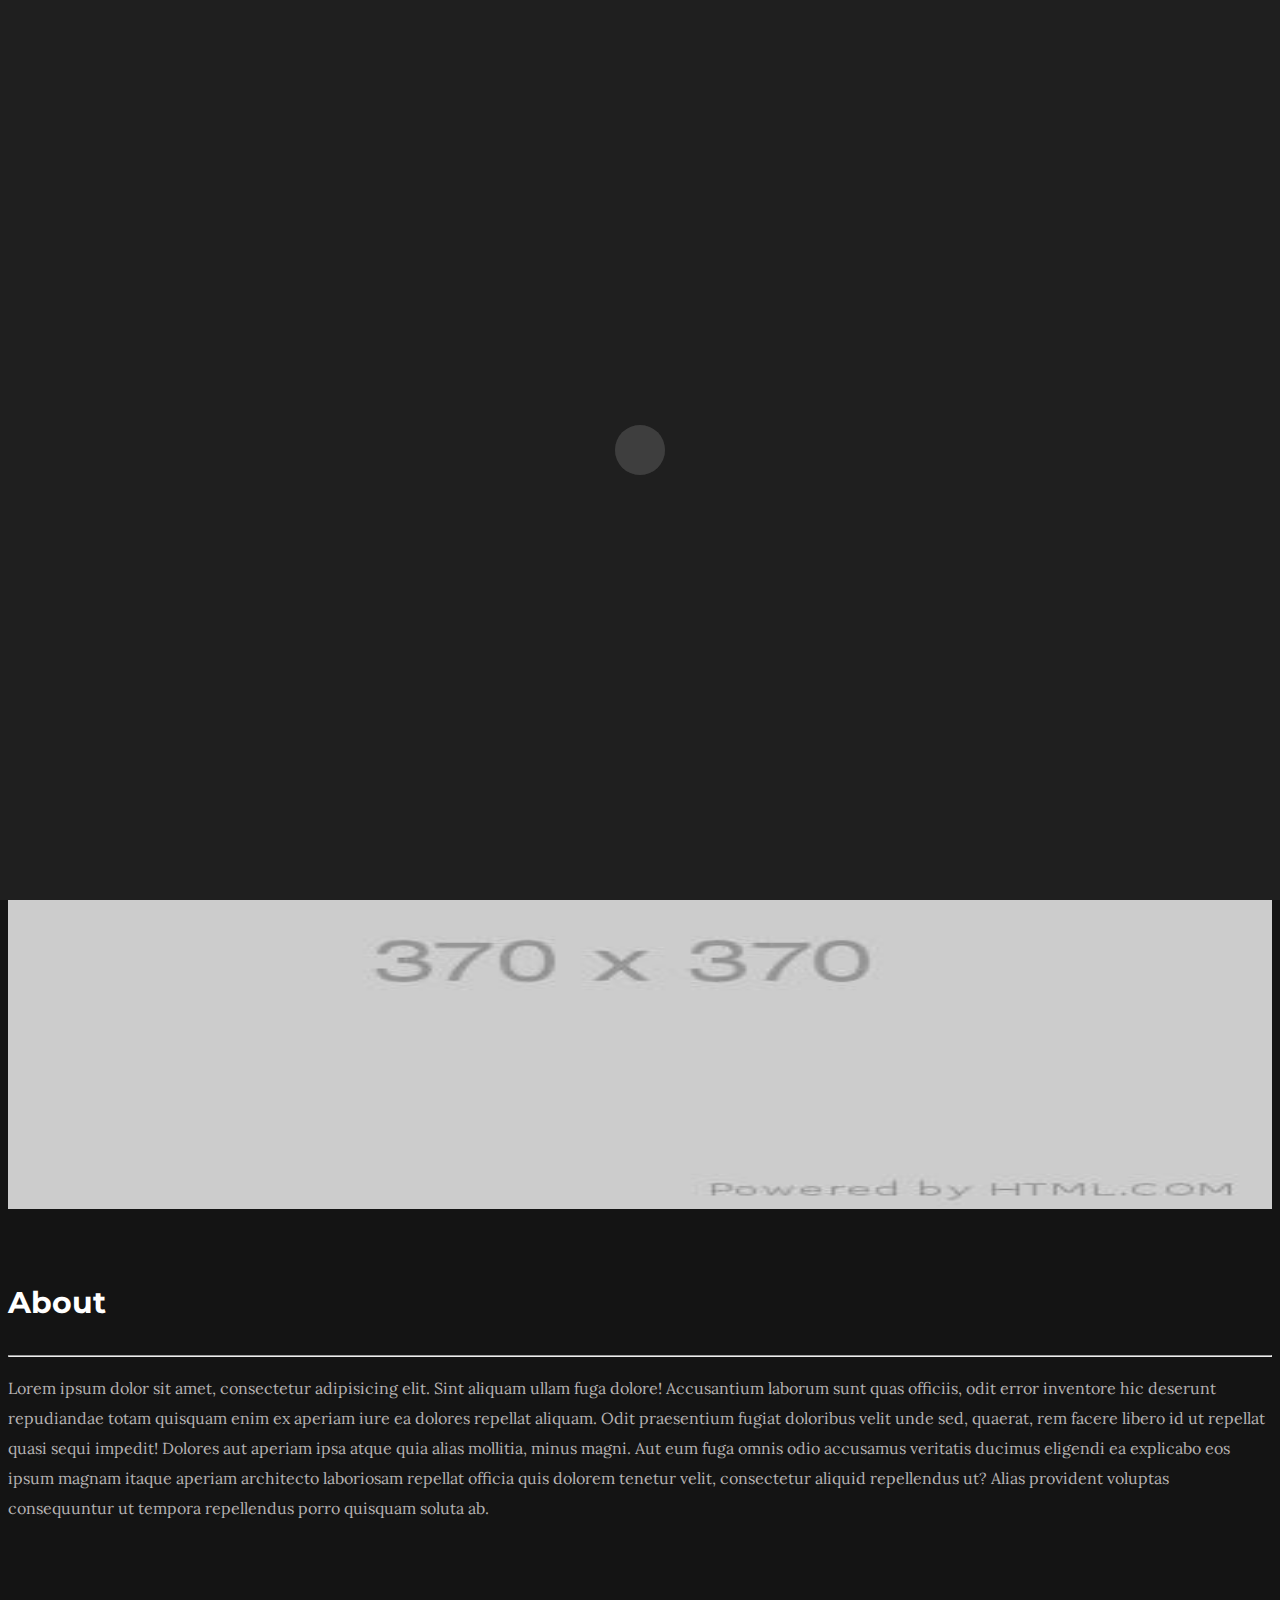
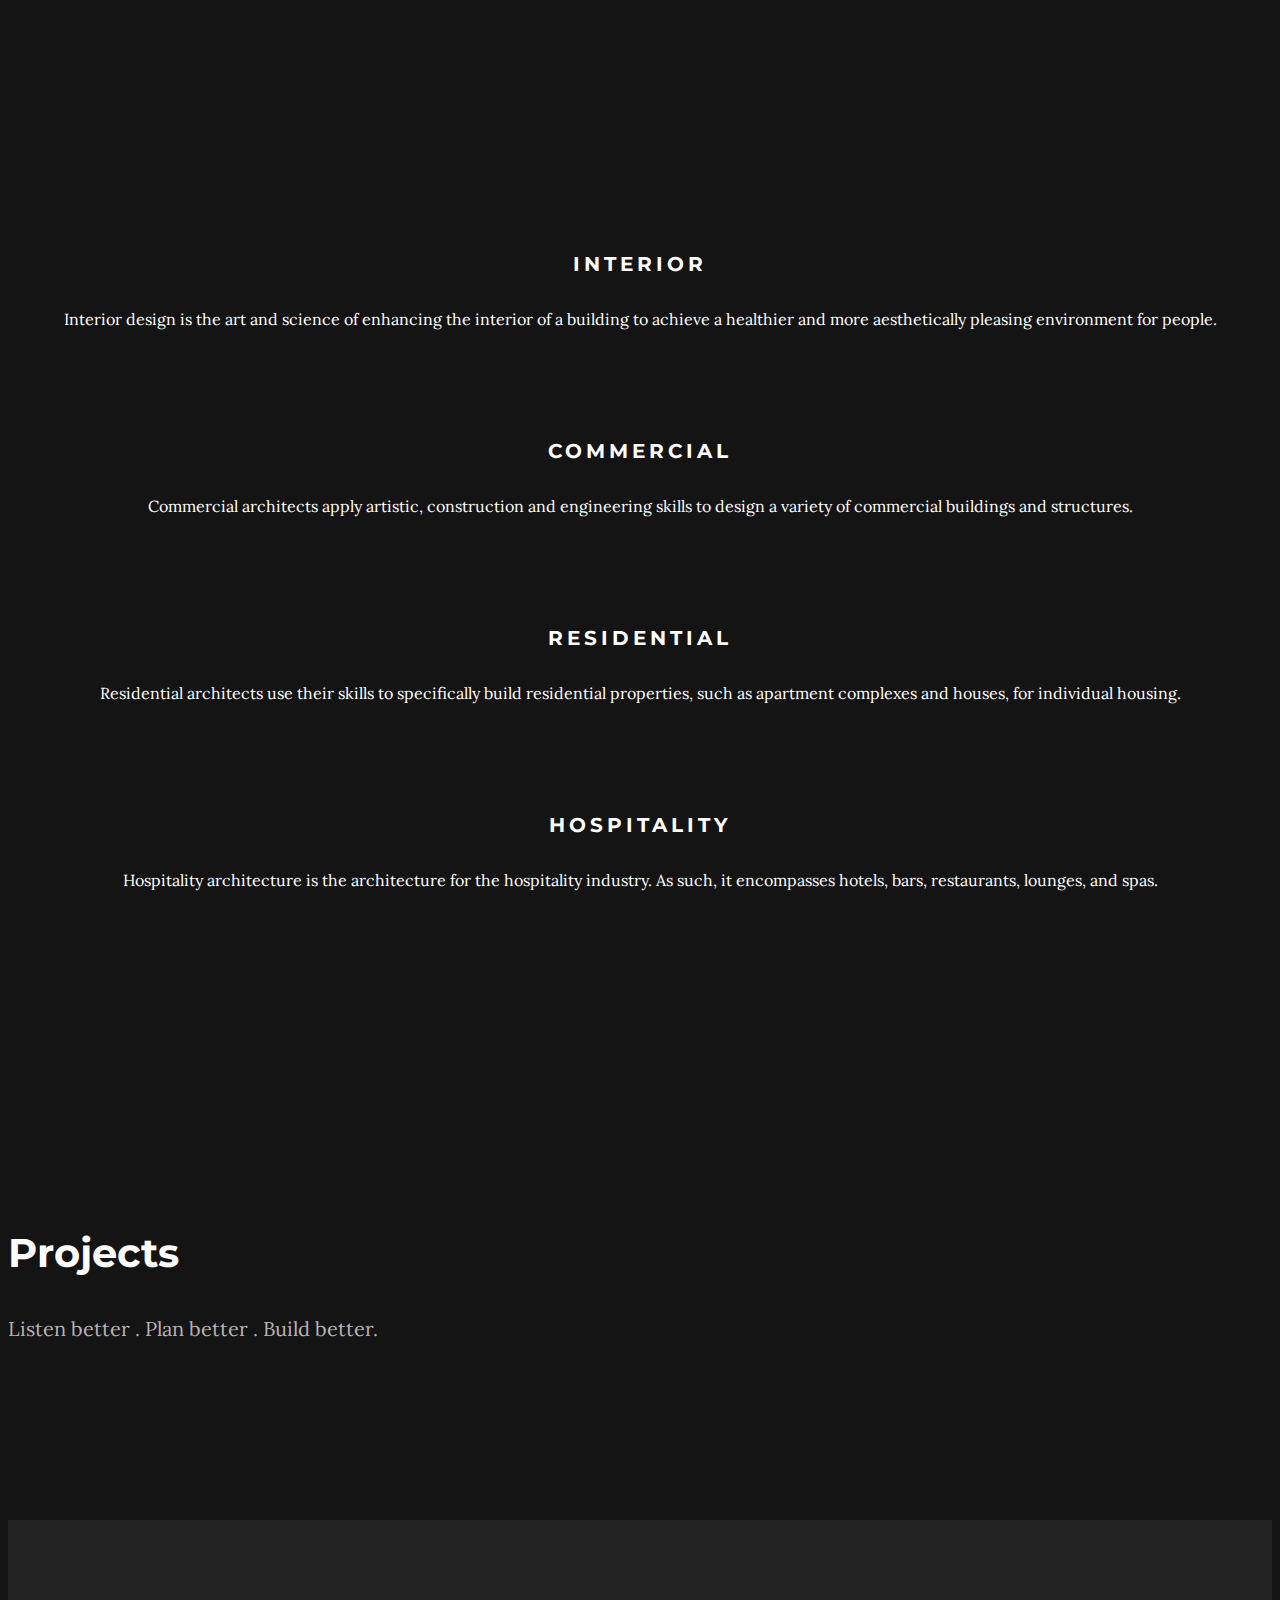
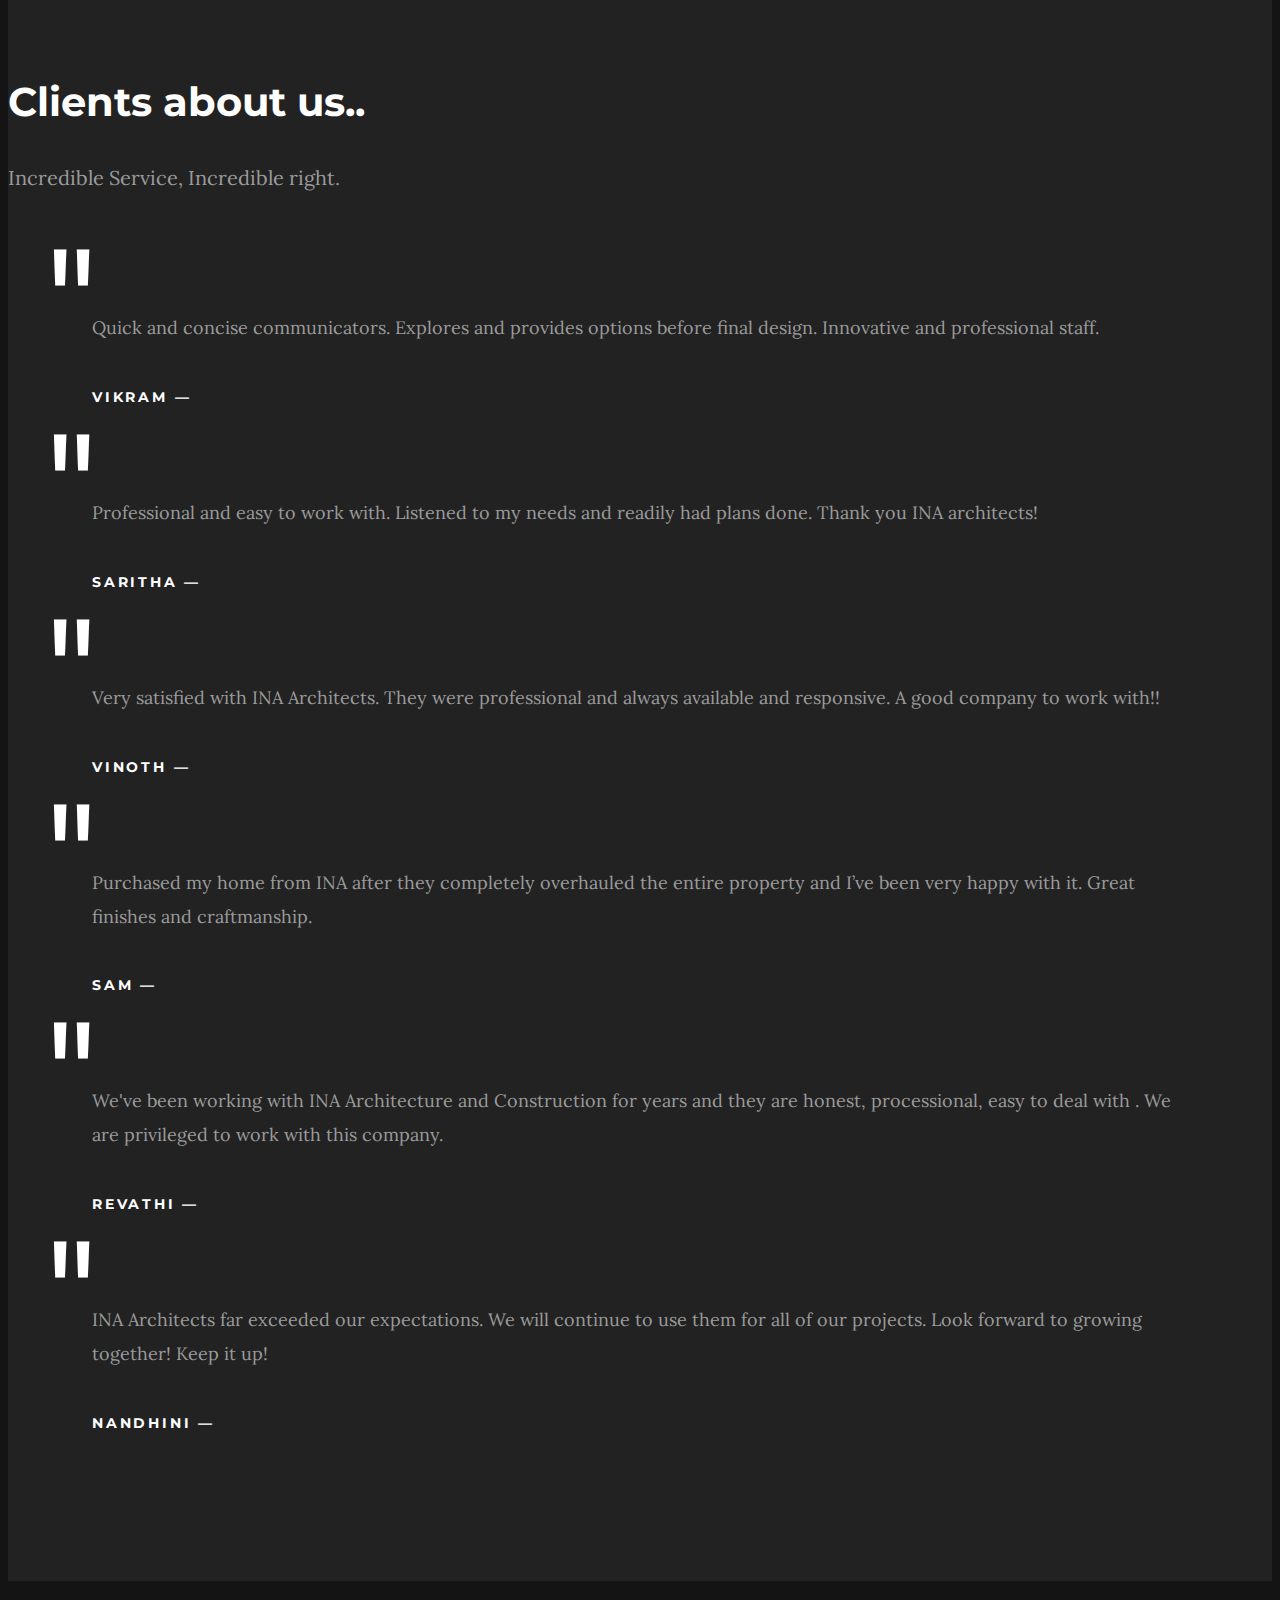
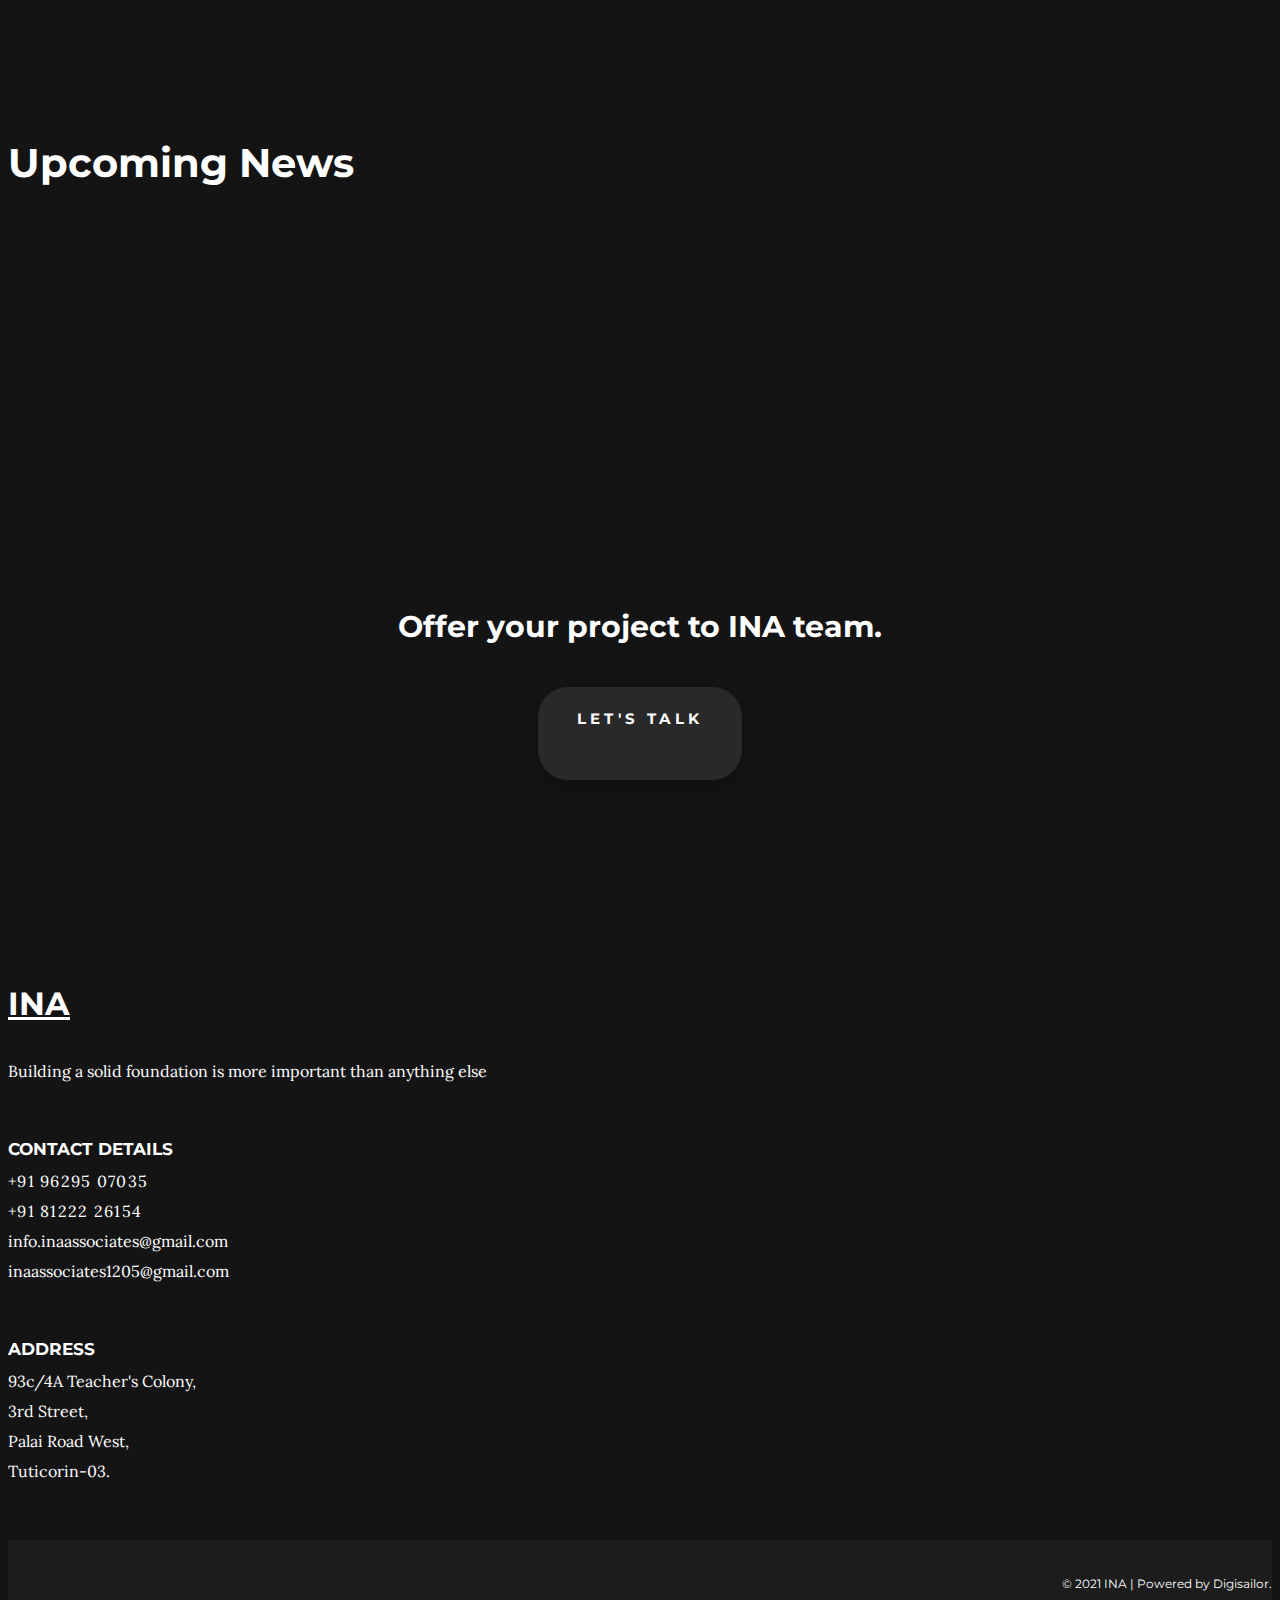
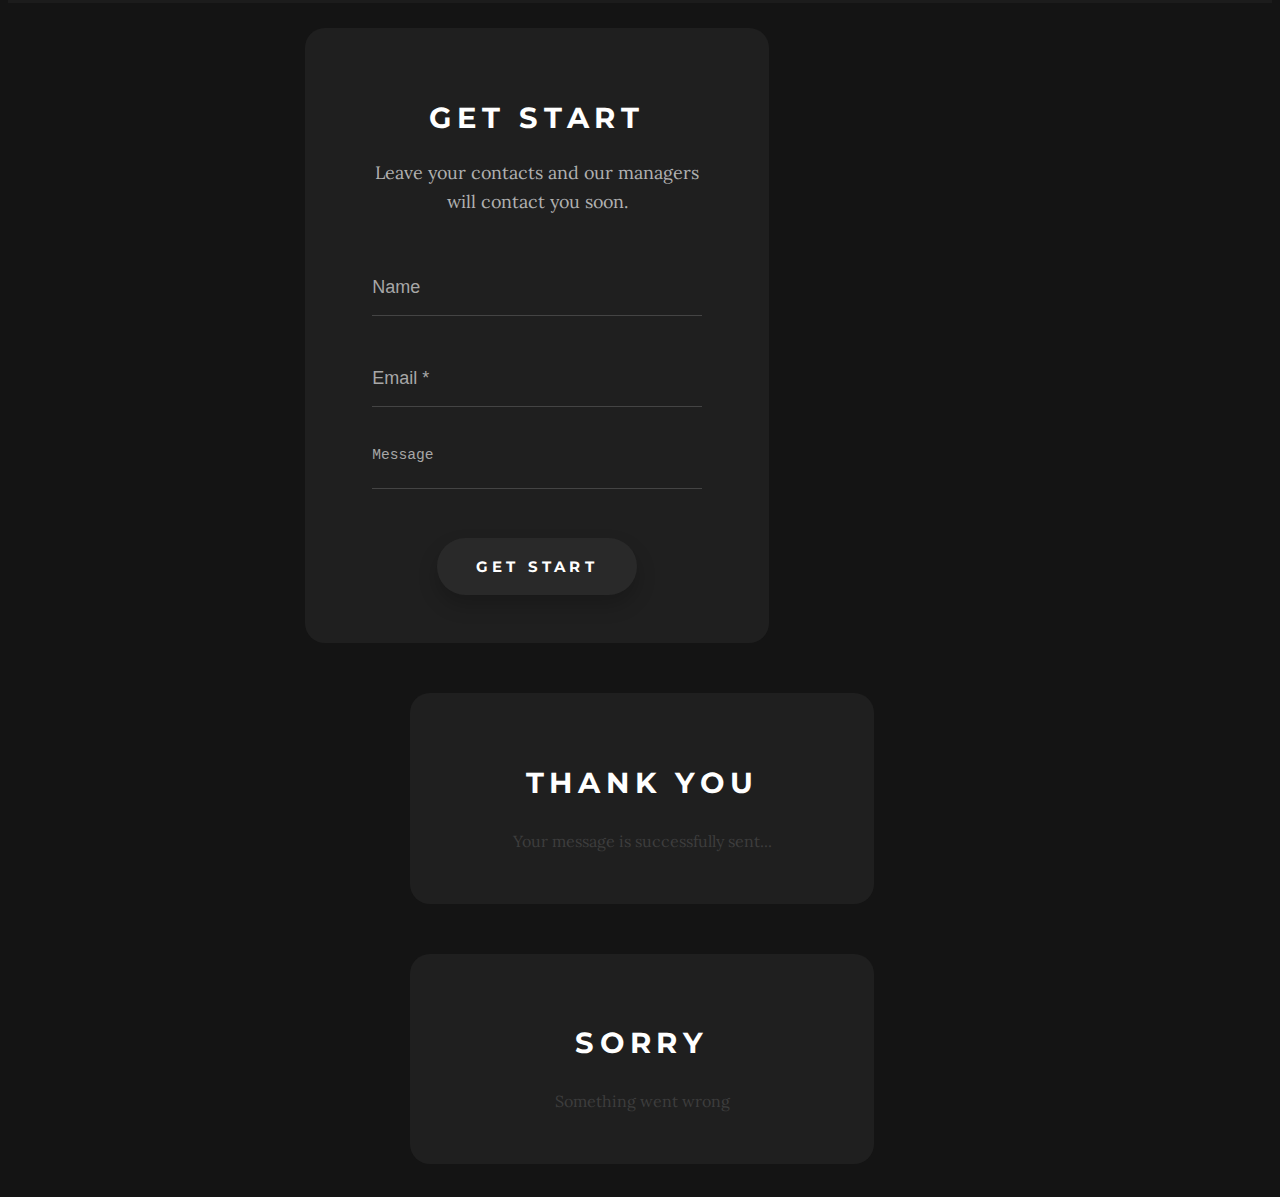
==== public/index.html @ a6081110 "hii" ====
<!DOCTYPE HTML>
<html lang="en">

<head>
  <meta charset="utf-8">
  <meta name="viewport" content="width=device-width, initial-scale=1">
  <title>INA ASSOCIATES</title>

  <!-- Favicons -->
  <link rel="shortcut icon" href="assets/img/icon/favicon.jpg">
  <link rel="apple-touch-icon" href="assets/img/icon/apple-touch-icon.png">
  <link rel="apple-touch-icon" sizes="72x72" href="assets/img/icon/apple-touch-icon-72x72.png">
  <link rel="apple-touch-icon" sizes="114x114" href="assets/img/icon/apple-touch-icon-114x114.png">

  <!-- Styles -->
  <link href="https://fonts.googleapis.com/css?family=Lora:400,400i,700,700i&amp;subset=cyrillic" rel="stylesheet">
  <link href="https://fonts.googleapis.com/css?family=Montserrat:400,700" rel="stylesheet">
  <link href="assets/css/style.css" rel="stylesheet" media="screen">
</head>

<body>


  <!-- Loader -->


  <div class="loader">
    <div class="spinner">
      <div class="double-bounce1"></div>
      <div class="double-bounce2"></div>
    </div>
  </div>

  <!-- Header -->

  <header class="navbar navbar-responsive">
    <div class="container">
      <a href="#" class="brand js-target-scroll">
        INA
      </a>

      <!-- Navigation Desctop -->

      <nav class="nav nav-desctop hidden-xs hidden-sm">
        <ul class="nav-desctop-list">
          <li><a href="#home">Home</a></li>
          <li><a href="#About">About</a></li>
          <li><a href="#services">Services</a></li>
          <li><a href="#projects">Projects</a></li>
          <!-- <li><a href="#team">Team</a></li> -->
          <li><a href="#clients">Clients</a></li>
          <li><a href="#news">News</a></li>
        </ul>
      </nav>

      <!-- Navigation Mobile -->

      <button type="button" class="navbar-toggle collapsed  hidden-md hidden-lg" data-toggle="collapse"
        data-target="#nav-collapse">
        <span class="sr-only">Toggle navigation</span>
        <span class="icon-bar"></span>
        <span class="icon-bar"></span>
        <span class="icon-bar"></span>
      </button>

      <nav class="nav nav-mobile">
        <div class="collapse" id="nav-collapse">
          <ul class="nav-mobile-list">
            <li><a href="#home">Home</a></li>
            <li><a href="#About">About</a></li>
            <li><a href="#services">Services</a></li>
            <li><a href="#projects">Projects</a></li>
            <!-- <li><a href="#team">Team</a></li> -->
            <li><a href="#clients">Clients</a></li>
            <li><a href="#news">News</a></li>
          </ul>
        </div>
      </nav>
    </div>
  </header>

  <!-- Home -->
  <main class="main" id="home">

    <div class="arrow-left hidden-xs"></div>
    <div class="arrow-right hidden-xs"></div>

    <!-- Start revolution slider -->

    <div class="rev_slider_wrapper">
      <div id="rev_slider" class="rev_slider fullscreenbanner">
        <ul>

          <!-- Slide 1 -->

          <li data-transition="incube-horizontal" data-masterspeed="1000" data-fsmasterspeed="1000">

            <!-- Main image-->

            <img src="assets/img/slider/index1.jpg" alt="" data-bgposition="center center" data-bgrepeat="no-repeat"
              class="rev-slidebg" data-bgparallax="7">

            <!-- Layer 1 -->

            <div class="tp-caption tp-shape tp-shape-mask tp-shapewrapper" data-x="center" data-hoffset="" data-y="left"
              data-voffset="" data-basealign="slide" data-width="['14000']" data-height="['14000']"
              data-transform_idle="o:1;" data-transform_in="opacity:0;s:1000;s:1000s:1000;e:Power3.easeInOut;"
              data-transform_out="opacity:0;s:1000;s:1000s:1000;e:Power3.easeInOut;" data-start="0"
              data-responsive_offset="on" style="background-color:rgba(10,10,10,0.5);"></div>

            <!-- Layer 2 -->

            <div class="slider-title tp-caption tp-resizeme" data-x="['center']" data-hoffset="['0']"
              data-y="['middle','middle','middle','middle']" data-textAlign="['center']" data-voffset="['-100']"
              data-fontsize="['100','70','60','50']" data-lineheight="['150','95','85']" data-height="none"
              data-whitespace="nowrap" data-transform_idle="o:1;"
              data-transform_in="x:[105%];z:0;rX:45deg;rY:0deg;rZ:90deg;sX:1;sY:1;skX:0;skY:0;s:2000;e:Power2.easeInOut;"
              data-transform_out="y:[100%];s:1000;e:Power2.easeInOut;s:1000;e:Power2.easeInOut;"
              data-mask_in="x:50px;y:0px;s:inherit;e:inherit;" data-mask_out="x:inherit;y:inherit;s:inherit;e:inherit;"
              data-start="500" data-splitin="chars" data-splitout="none" data-responsive_offset="on"
              data-elementdelay="0.05" style="font-family: 'Playfair Display', serif; font-weight: 900;">INA <br>
              Associates

            </div>

            <!-- Layer 2 

              <div class="tp-caption tp-resizeme" 
                data-x="['center']"
                data-hoffset="['-300', '-250']"   
                data-y="['middle','middle','middle','middle']" 
                data-voffset="['210']"
                data-fontsize="['14']"
                data-height="none"
                data-whitespace="nowrap"
                data-transform_idle="o:1;"
                data-transform_in="x:[-100%];z:0;rX:0deg;rY:0;rZ:0;sX:1;sY:1;skX:0;skY:0;s:1000;e:Power3.easeInOut;" 
                data-transform_out="y:[100%];s:1000;e:Power2.easeInOut;s:1000;e:Power2.easeInOut;" 
                data-mask_in="x:50px;y:0px;s:inherit;e:inherit;" 
                data-mask_out="x:inherit;y:inherit;s:inherit;e:inherit;" 
                data-start="2000" 
                data-splitin="none" 
                data-splitout="none" 
                data-responsive_offset="on" 
                data-elementdelay="0.05"><div class="object-meta"><i class="text-white ion-ios-location-outline"></i> tuticorin,Tamilnadu</div>
              </div>-->

            <!-- Layer 3 -->

            <div class="tp-caption tp-resizeme" data-x="['center']" data-hoffset="['0']"
              data-y="['middle','middle','middle','middle']" data-voffset="['210']" data-fontsize="['14']"
              data-height="none" data-whitespace="nowrap" data-transform_idle="o:1;"
              data-transform_in="x:[-100%];z:0;rX:0deg;rY:0;rZ:0;sX:1;sY:1;skX:0;skY:0;s:1000;e:Power3.easeInOut;"
              data-transform_out="y:[100%];s:1000;e:Power2.easeInOut;s:1000;e:Power2.easeInOut;"
              data-mask_in="x:50px;y:0px;s:inherit;e:inherit;" data-mask_out="x:inherit;y:inherit;s:inherit;e:inherit;"
              data-start="2500" data-splitin="none" data-splitout="none" data-responsive_offset="on"
              data-elementdelay="0.05">
              <div class="object-meta"><i class="text-white ion-ios-location-outline"></i>TUTICORIN,TAMILNADU</div>
            </div>
          </li>
          <!--Slide2-->
          <li data-transition="incube-horizontal" data-masterspeed="1000" data-fsmasterspeed="1000">

            <!-- Main image-->

            <img src="assets/img/slider/index2.jpg" alt="" data-bgposition="center center" data-bgrepeat="no-repeat"
              class="rev-slidebg" data-bgparallax="7">

            <!-- Layer 1 -->

            <div class="tp-caption tp-shape tp-shape-mask tp-shapewrapper" data-x="center" data-hoffset="" data-y="left"
              data-voffset="" data-basealign="slide" data-width="['14000']" data-height="['14000']"
              data-transform_idle="o:1;" data-transform_in="opacity:0;s:1000;s:1000s:1000;e:Power3.easeInOut;"
              data-transform_out="opacity:0;s:1000;s:1000s:1000;e:Power3.easeInOut;" data-start="0"
              data-responsive_offset="on" style="background-color:rgba(10,10,10,0.5);"></div>

            <!-- Layer 2 -->

            <div class="slider-title tp-caption tp-resizeme" data-x="['center']" data-hoffset="['0']"
              data-y="['middle','middle','middle','middle']" data-textAlign="['center']" data-voffset="['-100']"
              data-fontsize="['100','70','60','50']" data-lineheight="['150','95','85']" data-height="none"
              data-whitespace="nowrap" data-transform_idle="o:1;"
              data-transform_in="x:[105%];z:0;rX:45deg;rY:0deg;rZ:90deg;sX:1;sY:1;skX:0;skY:0;s:2000;e:Power2.easeInOut;"
              data-transform_out="y:[100%];s:1000;e:Power2.easeInOut;s:1000;e:Power2.easeInOut;"
              data-mask_in="x:50px;y:0px;s:inherit;e:inherit;" data-mask_out="x:inherit;y:inherit;s:inherit;e:inherit;"
              data-start="500" data-splitin="chars" data-splitout="none" data-responsive_offset="on"
              data-elementdelay="0.05" style="font-family: 'Playfair Display', serif; font-weight: 900;">INA <br>
              Associates

            </div>

            <!-- Layer 3 -->

            <div class="tp-caption tp-resizeme" data-x="['center']" data-hoffset="['0']"
              data-y="['middle','middle','middle','middle']" data-voffset="['210']" data-fontsize="['14']"
              data-height="none" data-whitespace="nowrap" data-transform_idle="o:1;"
              data-transform_in="x:[-100%];z:0;rX:0deg;rY:0;rZ:0;sX:1;sY:1;skX:0;skY:0;s:1000;e:Power3.easeInOut;"
              data-transform_out="y:[100%];s:1000;e:Power2.easeInOut;s:1000;e:Power2.easeInOut;"
              data-mask_in="x:50px;y:0px;s:inherit;e:inherit;" data-mask_out="x:inherit;y:inherit;s:inherit;e:inherit;"
              data-start="2500" data-splitin="none" data-splitout="none" data-responsive_offset="on"
              data-elementdelay="0.05">
              <div class="object-meta"><i class="text-white ion-ios-location-outline"></i>Tuticorin,tamilnadu</div>
            </div>



          </li>

          <!--Slide3-->
          <li data-transition="incube-horizontal" data-masterspeed="1000" data-fsmasterspeed="1000">

            <!-- Main image-->

            <img src="assets/img/slider/index3.jpg" alt="" data-bgposition="center center" data-bgrepeat="no-repeat"
              class="rev-slidebg" data-bgparallax="7">

            <!-- Layer 1 -->

            <div class="tp-caption tp-shape tp-shape-mask tp-shapewrapper" data-x="center" data-hoffset="" data-y="left"
              data-voffset="" data-basealign="slide" data-width="['14000']" data-height="['14000']"
              data-transform_idle="o:1;" data-transform_in="opacity:0;s:1000;s:1000s:1000;e:Power3.easeInOut;"
              data-transform_out="opacity:0;s:1000;s:1000s:1000;e:Power3.easeInOut;" data-start="0"
              data-responsive_offset="on" style="background-color:rgba(10,10,10,0.5);"></div>

            <!-- Layer 2 -->

            <div class="slider-title tp-caption tp-resizeme" data-x="['center']" data-hoffset="['0']"
              data-y="['middle','middle','middle','middle']" data-textAlign="['center']" data-voffset="['-100']"
              data-fontsize="['100','70','60','50']" data-lineheight="['150','95','85']" data-height="none"
              data-whitespace="nowrap" data-transform_idle="o:1;"
              data-transform_in="x:[105%];z:0;rX:45deg;rY:0deg;rZ:90deg;sX:1;sY:1;skX:0;skY:0;s:2000;e:Power2.easeInOut;"
              data-transform_out="y:[100%];s:1000;e:Power2.easeInOut;s:1000;e:Power2.easeInOut;"
              data-mask_in="x:50px;y:0px;s:inherit;e:inherit;" data-mask_out="x:inherit;y:inherit;s:inherit;e:inherit;"
              data-start="500" data-splitin="chars" data-splitout="none" data-responsive_offset="on"
              data-elementdelay="0.05" style="font-family: 'Playfair Display', serif; font-weight: 900;">INA <br>
              Associates

            </div>


            <!-- Layer 3 -->

            <div class="tp-caption tp-resizeme" data-x="['center']" data-hoffset="['0']"
              data-y="['middle','middle','middle','middle']" data-voffset="['210']" data-fontsize="['14']"
              data-height="none" data-whitespace="nowrap" data-transform_idle="o:1;"
              data-transform_in="x:[-100%];z:0;rX:0deg;rY:0;rZ:0;sX:1;sY:1;skX:0;skY:0;s:1000;e:Power3.easeInOut;"
              data-transform_out="y:[100%];s:1000;e:Power2.easeInOut;s:1000;e:Power2.easeInOut;"
              data-mask_in="x:50px;y:0px;s:inherit;e:inherit;" data-mask_out="x:inherit;y:inherit;s:inherit;e:inherit;"
              data-start="2500" data-splitin="none" data-splitout="none" data-responsive_offset="on"
              data-elementdelay="0.05">
              <div class="object-meta"><i class="text-white ion-ios-location-outline"></i>Tuticorin,tamilnadu</div>
            </div>>
          </li>

          <!--Slide4-->
          <li data-transition="incube-horizontal" data-masterspeed="1000" data-fsmasterspeed="1000">

            <!-- Main image-->

            <img src="assets/img/slider/index4.jpg" alt="" data-bgposition="center center" data-bgrepeat="no-repeat"
              class="rev-slidebg" data-bgparallax="7">

            <!-- Layer 1 -->

            <div class="tp-caption tp-shape tp-shape-mask tp-shapewrapper" data-x="center" data-hoffset="" data-y="left"
              data-voffset="" data-basealign="slide" data-width="['14000']" data-height="['14000']"
              data-transform_idle="o:1;" data-transform_in="opacity:0;s:1000;s:1000s:1000;e:Power3.easeInOut;"
              data-transform_out="opacity:0;s:1000;s:1000s:1000;e:Power3.easeInOut;" data-start="0"
              data-responsive_offset="on" style="background-color:rgba(10,10,10,0.5);"></div>

            <!-- Layer 2 -->

            <div class="slider-title tp-caption tp-resizeme" data-x="['center']" data-hoffset="['0']"
              data-y="['middle','middle','middle','middle']" data-textAlign="['center']" data-voffset="['-100']"
              data-fontsize="['100','70','60','50']" data-lineheight="['150','95','85']" data-height="none"
              data-whitespace="nowrap" data-transform_idle="o:1;"
              data-transform_in="x:[105%];z:0;rX:45deg;rY:0deg;rZ:90deg;sX:1;sY:1;skX:0;skY:0;s:2000;e:Power2.easeInOut;"
              data-transform_out="y:[100%];s:1000;e:Power2.easeInOut;s:1000;e:Power2.easeInOut;"
              data-mask_in="x:50px;y:0px;s:inherit;e:inherit;" data-mask_out="x:inherit;y:inherit;s:inherit;e:inherit;"
              data-start="500" data-splitin="chars" data-splitout="none" data-responsive_offset="on"
              data-elementdelay="0.05" style="font-family: 'Playfair Display', serif; font-weight: 900;">INA <br>
              Associates

            </div>


            <!-- Layer 3 -->

            <div class="tp-caption tp-resizeme" data-x="['center']" data-hoffset="['0']"
              data-y="['middle','middle','middle','middle']" data-voffset="['210']" data-fontsize="['14']"
              data-height="none" data-whitespace="nowrap" data-transform_idle="o:1;"
              data-transform_in="x:[-100%];z:0;rX:0deg;rY:0;rZ:0;sX:1;sY:1;skX:0;skY:0;s:1000;e:Power3.easeInOut;"
              data-transform_out="y:[100%];s:1000;e:Power2.easeInOut;s:1000;e:Power2.easeInOut;"
              data-mask_in="x:50px;y:0px;s:inherit;e:inherit;" data-mask_out="x:inherit;y:inherit;s:inherit;e:inherit;"
              data-start="2500" data-splitin="none" data-splitout="none" data-responsive_offset="on"
              data-elementdelay="0.05">
              <div class="object-meta"><i class="text-white ion-ios-location-outline"></i>Tuticorin,tamilnadu</div>
            </div>

          </li>
        </ul>
      </div>
    </div>

    <div class="mouse-helper">
      <span>Scroll Down</span>
      <i class="icon ion-mouse"></i>
    </div>
  </main>

  <div class="content">
    <!--About Us-->

    <section id="About" class="news section-sm">
      <div class="section-content-2">
        <div class="container">
          <div class="row row-news">
            <div class="col-news col-md-6 text-center">
              <div class="col-news-wrapper">
                <img alt="" src="assets/img/About/founder.jpg" height="500" >
                <div class="col-news-content" style="background-color:rgba(8, 6, 6, 0.5) ;">
                  <h3 class="col-news-title" style="margin-top: 50%;">Ar.Syed Khalilullah</h3>
                </div>
              </div>
            </div>
            <div class="col-news col-md-6 ">
              <h3>About</h3>
              <hr>
              <p>
                Lorem ipsum dolor sit amet, consectetur adipisicing elit. Sint aliquam ullam fuga dolore! Accusantium
                laborum sunt quas officiis, odit error inventore hic deserunt repudiandae totam quisquam enim ex
                aperiam iure ea dolores repellat aliquam. Odit praesentium fugiat doloribus velit unde sed, quaerat,
                rem facere libero id ut repellat quasi sequi impedit! Dolores aut aperiam ipsa atque quia alias
                mollitia, minus magni. Aut eum fuga omnis odio accusamus veritatis ducimus eligendi ea explicabo eos
                ipsum magnam itaque aperiam architecto laboriosam repellat officia quis dolorem tenetur velit,
                consectetur aliquid repellendus ut? Alias provident voluptas consequuntur ut tempora repellendus porro
                quisquam soluta ab.
              </p>
            </div>
          </div>
        </div>
      </div>
    </section>



    <!-- Features -->
    <div class="bgimg">
      <section id="services" class="features  section">
        <div class="container">
          <div class="row-base row" style="text-align:center">
            <div class="col-base col-feature col-sm-6 col-md-3 wow fadeInUp">
              <div class="media-left"><i class="icon icon-bathtub"></i></div>
              <div class="media-right">
                <h4 class="text-white">Interior</h4>
                <p style="color: white;">Interior design is the art and science of enhancing the interior  of a building
                  to achieve a healthier
                  and more aesthetically pleasing environment for people.</p>
              </div>
            </div>
            <div class="col-base col-feature col-sm-6 col-md-3 wow fadeInUp" data-wow-delay="0.2s">
              <div class="media-left"><i class="icon icon-pencil-ruler"></i></div>
              <div class="media-right">
                <h4 class="text-white">Commercial</h4>
                <p style="color: white;">Commercial architects apply artistic, construction and engineering skills to
                  design a variety of
                  commercial buildings and structures. </p>
              </div>
            </div>
            <!-- <div class="clearfix visible-sm"></div>  -->
            <div class="col-base col-feature col-sm-6 col-md-3 wow fadeInUp" data-wow-delay="0.4s">
              <div class="media-left"><i class="icon icon-home"></i></div>
              <div class="media-right">
                <h4 class="text-white">Residential</h4>
                <p style="color: white;">Residential architects use their skills to specifically build residential
                  properties, such as
                  apartment
                  complexes and houses, for individual housing.</p>
              </div>
            </div>

            <div class="col-base col-feature col-sm-6 col-md-3 wow fadeInUp" data-wow-delay="0.6s">
              <div class="media-left"><i class="icon icon-city"></i></div>
              <div class="media-right">
                <h4 class="text-white">Hospitality</h4>
                <p style="color: white;">Hospitality architecture is the architecture for the hospitality industry. As such, it encompasses hotels, bars,
                  restaurants, lounges, and
                  spas. </p>
              </div>
            </div>
          </div>
        </div>
      </section>
    </div>

    <!-- Projects -->

    <section id="projects" class="team section pb-0 ">
      <div class="container">
        <div class="row">
          <header class="text-center col-md-8 col-md-offset-2">
            <h2 class="section-title">Projects</h2>
            <p class="section-lead">Listen better . Plan better . Build better.</p>
          </header>
        </div>
      </div>
      <div class="section-content">
        <div class="clearfix">
          <div class="col-team col-sm-6 col-lg-3">
            <a href="Interiordesign.html" style="color: black; text-decoration: none;">
              <figure class="team-profile">
                <img alt="" src="assets/img/projects/interior.jpeg" >

                <figcaption class="team-caption white">
                  <div class="team-meta">
                    <strong class="team-name">Interior Design</strong>
                    <span class="team-spec" style="margin-bottom: 10px; ">An Interior designer is responsible for the layout of the internal space in a building or structure.</span>
                    <p style="color:black;"><b>View Project</b></p>
                  </div>
                </figcaption>
              </figure>
            </a>
          </div>
          <div class="col-team col-sm-6 col-lg-3">
            <a href="commercial.html" style="color: black;text-decoration: none;">
              <figure class="team-profile">
                <img alt="" src="assets/img/projects/commercial.jpeg" >
                <figcaption class="team-caption white">
                  <div class="team-meta">
                    <strong class="team-name">Commercial</strong>
                    <span class="team-spec" style="margin-bottom: 10px;">Commercial architecture is the design of buildings and structures for use by business.</span>
                    <p style="color:black;"><b>View Project</b></p>
                  </div>
                </figcaption>
              </figure>
            </a>
          </div>
          <div class="col-team col-sm-6 col-lg-3">
            <a href="Residence.html" style="color: black;text-decoration: none;">
              <figure class="team-profile">
                <img alt="" src="assets/img/projects/residential.jpeg" >
                <figcaption class="team-caption white">
                  <div class="team-meta">
                    <strong class="team-name">Residential</strong>
                    <span class="team-spec" style="margin-bottom: 10px;">Residential architecture, is the design and building of residential properties.</span>
                    <p style="color:black;"><b>View Project</b></p>
                  </div>
                </figcaption>
              </figure>
            </a>
          </div>
          <div class="col-team col-sm-6 col-lg-3">
            <a href="Hospitality.html" style="color: black; text-decoration: none; ">
              <figure class="team-profile">
                <img alt="" src="assets/img/projects/hospitality.jpeg" >
                <figcaption class="team-caption white">
                  <div class="team-meta">
                    <strong class="team-name">Hospitality</strong>
                    <span class="team-spec" style="margin-bottom: 10px;">Hospitality is the design of service-oriented projects like hotels and other comparable structures.</span>
                    <p style="color:black;"><b>View Project</b></p>
                  </div>
                </figcaption>
              </figure>
            </a>
          </div>
        </div>
      </div>
    </section>


    <!-- Clients -->


    <section id="clients" class="clients section bg-dark">
      <div class="container">
        <div class="row">
          <header class="text-center col-md-8 col-md-offset-2">
            <h2 class="section-title">Clients about us..</h2>
            <p class="section-lead">Incredible Service, Incredible right.</p>
          </header>
        </div>
      </div>
      <div class="section-content ">
        <div class="container-fluid">
          <div class="col-md-6 col-md-offset-3">
            <div class="clients-wrapper">
              <div class="client-carousel js-client-carousel">
                <div class="client">
                  <span class="quote">"</span>
                  <p class="client-text">
                    Quick and concise communicators. Explores and provides options before final design. Innovative and professional staff.</p>
                  <span class="h5 client-name">Vikram —</span>
                  <!-- <i>Adobe sales manager</i> -->
                </div>
                <div class="client">
                  <span class="quote">"</span>
                  <p class="client-text">
                    Professional and easy to work with. Listened to my needs and readily had plans done. Thank you INA architects! </p>
                  <span class="h5 client-name">Saritha — </span>
                  <!-- <i>Adobe sales manager</i> -->
                </div>
                <div class="client">
                  <span class="quote">"</span>
                  <p class="client-text">
                    Very satisfied with INA Architects. They were professional and always available and responsive. A good company to work with!!</p>
                  <span class="h5 client-name">Vinoth — </span>
                  <!-- <i>Adobe sales manager</i> -->
                </div>
                <div class="client">
                  <span class="quote">"</span>
                  <p class="client-text">
                    Purchased my home from INA after they completely overhauled the entire property and I’ve been very happy with it.  Great finishes and craftmanship. </p>
                  <span class="h5 client-name">Sam — </span>
                  <!-- <i>Adobe sales manager</i> -->
                </div>
                <div class="client">
                  <span class="quote">"</span>
                  <p class="client-text">
                    We've been working with INA Architecture and Construction for years and they are honest, processional, easy to deal with . We  are privileged to work with this company.</p>
                  <span class="h5 client-name">Revathi — </span>
                  <!-- <i>Adobe sales manager</i> -->
                </div>
                <div class="client">
                  <span class="quote">"</span>
                  <p class="client-text">
                    INA Architects far exceeded our expectations. We will continue to use them for all of our projects. Look forward to growing together! Keep it up!</p>
                  <span class="h5 client-name">Nandhini — </span>
                  <!-- <i>Adobe sales manager</i> -->
                </div>
              </div>
            </div>
          </div>
        </div>
      </div>
    </section>

    <!-- news -->
    <div class="bgimg">
      <section id="news" class="news section">
        <div class="container">
          <div class="row">
            <header class="text-center col-md-8 col-md-offset-2">
              <h2 class="section-title">Upcoming News</h2>
            </header>
          </div>
        </div>
        <div class="section-content">
          <div class="container">
            <div class="row row-news">
              <div class="col-news col-md-4">
                <div class="col-news-wrapper">
                  <img alt="" src="assets/img/news/news1.jpg">
                  <div class="col-news-content">
                    <span class="col-news-date">
                      2020
                    </span>
                    <h3 class="col-news-title">Project</h3>
                    <a href="#">Read more</a>
                  </div>
                </div>
              </div>
              <div class="col-news col-md-4">
                <div class="col-news-wrapper">
                  <img alt="" src="assets/img/news/news2.jpg">
                  <div class="col-news-content">
                    <span class="col-news-date">
                      2020
                    </span>
                    <h3 class="col-news-title">Project</h3>
                    <a href="#">Read more</a>
                  </div>
                </div>
              </div>
              <div class="col-news col-md-4">
                <div class="col-news-wrapper">
                  <img alt="" src="assets/img/news/new3.jpg">
                  <div class="col-news-content">
                    <span class="col-news-date">
                      2020
                    </span>
                    <h3 class="col-news-title">Project</h3>
                    <a href="#">Read more</a>
                  </div>
                </div>
              </div>
            </div>
          </div>
        </div>
      </section>


      <!-- Banner -->

      <section class="promo section ">
        <div class="container">
          <h2 class="promo-title text-white">Offer your project to INA team.</h2>
          <a href="#request" data-toggle="modal" class="btn btn-dark wow swing">Let's talk</a>
        </div>
      </section>
    </div>
    <!-- </div> -->

    <!-- Footer -->

    <footer id="footer" class="footer">
      <div class="container">
        <div class="row-base row">
          <div class="brand-info col-base col-sm-6 col-md-4">
            <a href="#top" class="brand js-target-scroll">INA</a>
            <p>Building a solid foundation is more important than anything else</p>
          </div>

          <div class="col-base col-sm-6 col-md-4 col-md-offset-1">
            <div class="head">CONTACT DETAILS</div>
            <div class="phone"><i class="fa fa-phone"></i> +91 96295 07035</div>
            <div class="phone"><i class="fa fa-phone"></i> +91 81222 26154</div>
            <div class="email"><i class="fa fa-envelope"></i> info.inaassociates@gmail.com</div>
            <div class="email"><i class="fa fa-envelope"></i> inaassociates1205@gmail.com </div>
          </div>
          <div class="col-subscribe col-base col-sm-6 col-md-3">
            <div class="head">ADDRESS</div>
            <div class="address">93c/4A Teacher's Colony,</div>
            <div>3rd Street,</div>
            <div>Palai Road West,</div>
            <div>Tuticorin-03.</div>

          </div>
        </div>
      </div>
  </div>
  </div>
  <div class="footer-bottom">
    <div class="container">
      <div class="copyrights">
        <p>&copy; 2021 INA | <a href="https://www.digisailor.com/" style="text-decoration: none;"> Powered by
            Digisailor.</a> </p>

      </div>
      <ul class="social-list">
        <li><a href="https://www.facebook.com/INAAssociates/" class="fa fa-facebook"></a></li>
        <li><a href="https://instagram.com/ina.associates?utm_medium=copy_link" class="fa fa-instagram"></a></li>
        <!--<li><a href="" class="fa fa-twitter"></a></li>
                <li><a href="" class="fa fa-linkedin"></a></li>-->

      </ul>
    </div>
  </div>
  </footer>
  </div>


  <!-- Modals -->

  <div id="request" class="modal fade" role="dialog">
    <div class="modal-dialog">
      <div class="modal-content">
        <div class="modal-header">
          <span class="close" data-dismiss="modal" aria-label="Close">&times;</span>
          <h2 class="modal-title">Get start</h2>
          <p class="modal-info">Leave your contacts and our managers<br> will contact you soon.</p>
        </div>

        <iframe name="hidden_iframe" id="hidden_iframe" style="display:none;"
          onload="if(submitted) {window.location='http://127.0.0.1:5501/archiko-10/dist/html/index.html';}"></iframe>
        <form
          action="https://docs.google.com/forms/u/0/d/e/1FAIpQLSf9lfal4_lBmrmN6C23Si5GRKdsmbzBo8eb8Yi8XtsbULxmyw/formResponse"
          target="_self" method="POST" onsubmit="return validateForm();">



          <div class="modal-body">
            <form class="form-request js-ajax-form">
              <div class="form-group">
                <input type="text" id="c-name" name="entry.1128461952" placeholder="Name">
              </div>
              <div class="form-group">
                <input type="email" id="c-email" name="entry.473728395" required placeholder="Email *">
              </div>
              <div class="form-group">
                <textarea rows="3" name="entry.1565607544" placeholder="Message"></textarea>
              </div>
              <div class="modal-footer">
                <button type="submit" class="btn btn-dark btn-block">Get start</button>
              </div>
            </form>
          </div>
      </div>
    </div>
  </div>

  <!-- Modals success -->

  <div id="success" class="modal modal-message fade" role="dialog">
    <div class="modal-dialog">
      <div class="modal-content">
        <div class="modal-header">
          <span class="close" data-dismiss="modal" aria-label="Close"><span aria-hidden="true">&times;</span></span>
          <h2 class="modal-title">Thank you</h2>
          <p class="modal-subtitle">Your message is successfully sent...</p>
        </div>
      </div>
    </div>
  </div>

  <!-- Modals error -->

  <div id="error" class="modal modal-message fade" role="dialog">
    <div class="modal-dialog">
      <div class="modal-content">
        <div class="modal-header">
          <span class="close" data-dismiss="modal" aria-label="Close"><span aria-hidden="true">&times;</span></span>
          <h2 class="modal-title">Sorry</h2>
          <p class="modal-subtitle"> Something went wrong </p>
        </div>
      </div>
    </div>
  </div>


  <!-- SCRIPTS -->
  <script src="assets/js/contact.validate.js"></script>
  <script src="assets/js/jquery.min.js"></script>
  <script src="assets/js/bootstrap.min.js"></script>
  <script src="assets/js/jquery.validate.min.js"></script>
  <script src="assets/js/jquery.ajaxchimp.min.js"></script>
  <script src="assets/js/jquery.magnific-popup.js"></script>
  <script src="assets/js/owl.carousel.min.js"></script>
  <script src="assets/js/isotope.pkgd.min.js"></script>
  <script src="assets/js/imagesloaded.pkgd.js"></script>

  <!-- SLIDER REVOLUTION -->
  <script src="assets/js/rev-slider/jquery.themepunch.tools.min.js"></script>
  <script src="assets/js/rev-slider/jquery.themepunch.revolution.min.js"></script>

  <!-- SLIDER REVOLUTION 5x EXTENSIONS   -->
  <script src="assets/js/rev-slider/revolution.extension.actions.min.js"></script>
  <script src="assets/js/rev-slider/revolution.extension.carousel.min.js"></script>
  <script src="assets/js/rev-slider/revolution.extension.kenburn.min.js"></script>
  <script src="assets/js/rev-slider/revolution.extension.layeranimation.min.js"></script>
  <script src="assets/js/rev-slider/revolution.extension.migration.min.js"></script>
  <script src="assets/js/rev-slider/revolution.extension.navigation.min.js"></script>
  <script src="assets/js/rev-slider/revolution.extension.parallax.min.js"></script>
  <script src="assets/js/rev-slider/revolution.extension.slideanims.min.js"></script>
  <script src="assets/js/rev-slider/revolution.extension.video.min.js"></script>
  <script src="assets/js/rev-slider-init.js"></script>
  <script src="assets/js/interface.js"></script>
</body>

</html>
---- public/assets/css/style.css ----
/* ------------------------------------------------------------------------------

  Template Name: Archiko. 
  Description: Archiko. - Architecture HTML Template
  Author: Murren
  Author URI: http://themeforest.net/user/paul_tf
  Version: 1.0
  
  1.  Global

      1.1 General
      1.2 Typography
      1.3 Fields
      1.4 Buttons
      1.5 Icons
      1.6 Loader
      1.7 Content styles

  2.  Header 

      2.1 Navbar
      2.2 Nav Desctop
      2.3 Nav Mobile
      2.4 Navbar Affix
      

  3.  Main

      3.1 Slider

  4.  Portfolio

      5.1 Magnific popup
      5.2 Portfolio Details
      
  5.  Team
  6.  Clients
  7.  News
  8.  Banner
  9.  Footer
  10.  Modal
  11. Responsive styles

      11.1 Min width: 768px
      11.2 Min width 992px
      11.3 Min width 1200px 

    
    
/*-------------------------------------------------------------------------------
 1. Global
-------------------------------------------------------------------------------*/



/* 1.1 General */



@import url('bootstrap.min.css');
@import url('font-awesome.min.css');
@import url('ionicons.min.css');
@import url('linearicons.css');
@import url('magnific-popup.css');
@import url('owl.carousel.css');
@import url('owl.transitions.css');
@import url('settings.css');
@import url('layers.css');
@import url('navigation.css');


html{
  font-size: 80%;
  -webkit-font-smoothing: antialiased;
}

body{
  font-family: 'Lora', serif;
  font-size: 1em;
  line-height: 1.875;
  color: #b6b2b2;
   background-color: rgb(20, 20, 20);
   overflow-x:hidden;
  position: relative;
 
}
 .bgimg {
  background: url(../img/icon/imag.jpg);
	height:max-content;
	background-attachment:fixed;
	background-position:center;
	background-repeat:no-repeat;
	background-size:cover;

} 

::-webkit-scrollbar{
  width: 8px;
  height: 8px;
}

::-webkit-scrollbar-thumb {
  cursor: pointer;
  background: #313131;
}


::selection{
  background-color:#6534ff;
  color:#fff;
}

-webkit-::selection{
    background-color:#6534ff;
    color:#fff;
}

::-moz-selection{
    background-color:#6534ff;
    color:#fff;
}



/* 1.2 Typography */



h1,
.h1{ 
  font-family: 'Montserrat', sans-serif;
  font-weight: 700;
  font-size: 4.3em;
  line-height: 1.2;
  color: #fff;
  margin:0;
}

h1 i,
.h1 i{
  display: inline-block;
  font-family: 'Playfair Display', serif;
}

h2,
.h2{ 
  font-family: 'Montserrat', sans-serif;
  font-weight: 700;
  font-size: 2.5em;
  color: #fff;
  margin:0.5em 0;
}

h3,
.h3{
  font-family: 'Montserrat', sans-serif;
  font-size: 1.875em;
  line-height: 1.5;
  font-weight: 700;
  color: #fff;
}

h4,
.h4{
  font-family: 'Montserrat', sans-serif;
  font-size: 1.25em;
  line-height: 1.35;
  font-weight: 700;
  color: #fff;
  letter-spacing: 0.2em;
  text-transform: uppercase;
  margin:1.3em 0;
}

h5,
.h5{
  font-family: 'Montserrat', sans-serif;
  font-size: 0.875em;
  line-height: 1.35;
  font-weight: 700;
  color: #fff;
  letter-spacing: 0.2em;
  text-transform: uppercase;
  margin:1.4em 0;
}

h6,
.h6{
  font-family: 'Montserrat', sans-serif;
  font-size: 0.75em;
  line-height: 1.35;
  font-weight: 400;
  color: #fff;
  letter-spacing: 0.2em;
  text-transform: uppercase;
  margin:1.4em 0;
}

h1 a,
.h1 a,
h2 a,
.h2 a,
h3 a,
.h3 a,
h4 a,
.h4 a{
  color:inherit;
}

h1 a:hover,
.h1 a:hover,
h2 a:hover,
.h2 a:hover,
h3 a:hover,
.h3 a:hover,
h4 a:hover,
.h4 a:hover{
  text-decoration: none;
}

p{
  margin-bottom: 2em;
}

ul{
  list-style: none;
  padding-left: 0;
}

a {
  color:#fff;
  -webkit-transition: color .3s ease-out;
       -o-transition: color .3s ease-out;
          transition: color .3s ease-out;
}

a:hover,
a:focus {
  color:#6534ff;
  outline: none;
}


a:focus{
  text-decoration: none;
}


/* 1.3 Fields */



input[type='text'],
input[type='address'],
input[type='url'],
input[type='password'],
input[type='email'],
input[type="search"],
input[type="tel"],
textarea{
  display: inline-block;
  width:100%;
  font-size: 1.125em;
  border-radius: 0.75em;
  color: #fff;
  background-color:transparent;
  border:0;
  border-bottom: 1px solid rgba(255,255,255,0.17);
  border-radius: 0;
  padding:0em 0 0.3em 0;
  height:2.5em;
  -webkit-box-shadow:none;
          box-shadow:none;
      -webkit-appearance: none;
  -webkit-transition: all .15s;
       -o-transition: all .15s;
          transition: all .15s;
}

textarea{
  resize:none;
  -webkit-transition: all .3s;
       -o-transition: all .3s;
          transition: all .3s;
}

input[type='text']:focus,
input[type='address']:focus,
input[type='url']:focus,
input[type='password']:focus,
input[type='email']:focus,
input[type="search"]:focus,
input[type="tel"]:focus,
textarea:focus{
  border-color: #fff;
  border-right-width: 0;
  outline: 0;
}

textarea:focus{
  height:7em;
}

input::-moz-placeholder {
  color: #8a8a8a;
  opacity: 1;
}

input:-ms-input-placeholder {
  color: #a7a7a7;
}

input::-webkit-input-placeholder {
  color: #a7a7a7;
}

textarea::-moz-placeholder{
  color: #a7a7a7;
  opacity: 1;
}

textarea:-ms-input-placeholder {
  color: #a7a7a7;
}

textarea::-webkit-input-placeholder {
  color: #a7a7a7;
}


input.input-round{
  border-radius: 30px;
  background-color: #fff;
  padding:0.3em 1.5em 0.2em 1.5em;
  height: 3.2em;
  border:1px solid transparent;
}

input.input-round:focus{
  border-color: #6534ff;
}

textarea.input-round{
  height: 7.9em;
  padding-top:1.1em;
  resize:none;
}

.input-group-btn{
  font-size:inherit;
}

.input-group-btn .btn{
  height: 3.9em;
}

.input-group .btn{
  position: relative;
  width:3.75em;
  height:3.9em;
  border-radius: 0 30px 30px 0;
  padding: 0;
  -webkit-box-shadow:none;
  box-shadow:none;
}

.input-group .btn .arrow-right{
  top:50%;
  left: 0;
  margin: 0 0 0 1.1em;
  -webkit-transform: translateY(-50%);
  -o-transform: translateY(-50%);
  transform: translateY(-50%);
}

.input-group .btn .arrow-right:before{
  width: 1.28125em;
  height: 0.75em;
  opacity: 1;
  margin:0;
}

.form-group{
  margin-bottom: 2.5em;
}

.mc-label .fa{
  font-size: 1.2em;
  margin-right: 0.2em;
  color:#5e31e9;
}

input.error{
  border-color: #fff;
}

.mc-label,
label.error{
  font-size: 0.8em;
  font-weight: 400;
  margin: 0.5em 0 0 0;
  font-style: italic;
  color: #fff;
}


.wobble-error{
  -webkit-animation: hvr-wobble-horizontal 1s ease-in-out 0s 1 normal;
           animation: hvr-wobble-horizontal 1s ease-in-out 0s 1 normal;
}



/* 1.4 Buttons */



.btn{
  font-family: 'Montserrat', sans-serif;
  font-weight: 700;
  color:#fff;
  letter-spacing: 0.28em;
  font-size: 0.93em;
  position: relative;
  display: inline-block;
  border:0;
  border-radius: 30px;
  padding: 1.2em 2.6em 1.2em;
  height: 3.8em;
  font-size: 0.9375em;
  text-transform: uppercase;
  text-decoration: none;
  box-shadow:0 10px 20px rgba(101,52,255,0.3);
  background-color:#6534ff;
  -webkit-transition: all .3s ease-out!important;
          transition: all .3s ease-out!important;
}

.btn:hover,
.btn:focus{
  background-color:#7549ff;
  color: #fff;
  -webkit-box-shadow:none;
  box-shadow: none;
  outline: none!important;
}


.btn-dark{
  background-color:#292929;
  box-shadow:0 10px 20px rgba(0,0,0,0.2);
}

.btn-dark:hover,
.btn-dark:focus{
  background-color:#161616;
}



/* 1.5 Icons */



i.icon{
  line-height: inherit;
  width:auto;
  height:auto;
}

.icon{
  display: inline-block;
  font-size: 3.5em;
}



/* 1.6 Loader */



.loader{
  position: fixed;
  overflow: hidden;
  z-index: 100;
  left: 0;
  top: 0;
  width: 100%;
  height: 100%;
  background: #1f1f1f;
  color:#4b4b4b;
  text-align: center;
}

.spinner {
  position: absolute;
  top: 50%;
  left: 50%;
  width: 50px;
  height: 50px;
  -webkit-transform: translate(-50%, -50%);
  -moz-transform: translate(-50%, -50%);
  -ms-transform: translate(-50%, -50%);
  -o-transform: translate(-50%, -50%);
  transform: translate(-50%, -50%);
}

.double-bounce1, .double-bounce2 {
  width: 100%;
  height: 100%;
  border-radius: 50%;
  background-color: #444444;
  opacity: 0.6;
  position: absolute;
  top: 0;
  left: 0;
  -webkit-animation: sk-bounce 2.0s infinite ease-in-out;
  animation: sk-bounce 2.0s infinite ease-in-out;
}

.double-bounce2 {
  -webkit-animation-delay: -1.0s;
  animation-delay: -1.0s;
}

@-webkit-keyframes sk-bounce {
  0%, 100% { -webkit-transform: scale(0.0) }
  50% { -webkit-transform: scale(1.0) }
}

@keyframes sk-bounce {
  0%, 100% { 
    transform: scale(0.0);
    -webkit-transform: scale(0.0);
  } 50% { 
    transform: scale(1.0);
    -webkit-transform: scale(1.0);
  }
}



/* 1.7 Content styles */


.row-base{
  margin-top: -3em;
}

.col-base{
  margin-top: 3em;
}

.section{
  position: relative;
  padding-top: 9em;
  padding-bottom: 9em;
}

.section-sm{
  position: relative;
  padding-top:4em;
  padding-bottom: 4em;
}

.section-title{
  position: relative;
  margin-top: 0;
}

.section-title-2{
  margin:0 0 1.3em 0;
}

.section-title-3{
  margin:0 0 0.75em 0;
}

.lead{
  font-size: 1.375em;
}

.lead-2{
  font-size:1.43em;
}

.lead-hr{
  display: inline-block;
  width: 80px;
  height: 4px;
  background-color: #6534ff;
  margin:2.2em 0;
}

.section-lead{
  font-size: 1.25em;
  margin:0;
}

.section-content{
  margin-top: 6.8em;
}

.section-content-2{
  margin-top: 4.2em;
}



/* 1.7 Helpers */



.text-primary{
  color:#6534ff;
}

.text-white{
  color:#fff;
}

.text-dark{
  color:#030203;
}

.text-muted{
  color: #9a9a9a;
}

.text-gray{
  color: #4b4b4b;
}

.bg-dark{
  background-color:#222222;
  color:#9a9a9a;
}

.bg-black{
  background-color: #1c1c1c;
}

.bg-brown{
  background-color: #c5a47e;
}

.bg-light{
  background-color: #f7f7f7;
}

.bg-violet{
  background-color: #a515cc;
}

.bg-dark-blue{
  background-color: #6534ff;
}

.bg-yellow{
  background-color: #fede5c;
}

.bg-primary{
  background-color: #6534ff;
}

.pt-0{
  padding-top: 0;
}

.pb-0{
  padding-bottom:0;
}

.pb-base{
  padding-bottom: 7.1em;
}

.pt-base{
  padding-top: 7.1em;
}



/*-------------------------------------------------------------------------------
  2. Header
-------------------------------------------------------------------------------*/



/* 2.1 Navbar */



.navbar{ 
  position: absolute;
  z-index: 2;
  left:0;
  top:0;
  width:100%;
  padding: 1.3em 15px 1.1em;
  border-radius: 0;
  border-bottom: 1px solid rgba(255,255,255,0.1);
  -webkit-transition: all 0.5s;
  -o-transition: all 0.5s;
  transition: all 0.5s;
}

.brand{
  font-family: 'Montserrat', sans-serif;
  font-size:1.875em;
  font-weight: 700;
  line-height: 1;
  color: #fff;
}

.brand:hover,
.brand:focus{
  color: #fff;
  text-decoration: none;
}

.navbar .brand{
  float: left;
  margin-left: 15px;
}

.navbar-responsive{
  padding-top: 3em;
  border-bottom: 0;
}

.navbar-responsive .navbar-toggle{
  display: block;
  margin-right: 0;
}


.navbar-responsive .brand{
  margin-left: 0;
}




.navbar .social-list{
  text-align:center;
}

.social-list{
  margin-top: 0;
  margin-bottom: 0;
}

.social-list li{
  display: inline-block;
  margin:0  1.1em;
}

.social-list li:first-child{
  margin-left:0;
}

.social-list li:last-child{
  margin-right:0;
}

.social-list li a{
  font-size: 1em;
  color:#fff;
}

.social-list li a:hover{
  text-decoration: none;
  color:#6534ff;
}



/* 2.2 Nav Desctop */



.nav-desctop-list{
  font-family: 'Montserrat', sans-serif;
  text-transform: uppercase;
  font-size: 0.81em;
  text-align: right;
  letter-spacing: 0.08em;
  margin-bottom: 0;
}

.nav-desctop-list li{
  position: relative;
  text-align: left;
  -webkit-perspective: 2000px;
  perspective: 2000px;

}

.nav-desctop-list li a {
  display: block;
  text-decoration: none;
  color: #fff;
  margin-bottom: 0!important;
  color:#fff!important;
}

.nav-desctop-list  > li{
  display: inline-block;
  margin-left: 3em;
}

.nav-desctop-list > li > a{
  color: #fff;
  margin-bottom: 1.8em;
  -webkit-transition: all 0.3s;
  -o-transition: all 0.3s;
  transition: all 0.3s;

}

.nav-desctop-list > li > a:hover,
.nav-desctop-list > .active > a{
  opacity:0.5;
}

.nav-desctop-list li ul{
  position: absolute;
  z-index: 10;
  left: 0;
  top:60%;
  visibility: hidden;
  min-width: 16em;
  padding:0.6em 0;
  opacity: 0;
  white-space: nowrap;
  background:rgba(23, 23, 23, 0.95);
  letter-spacing: 0.2em;
  -webkit-transition: all .3s ease-out;
  -moz-transition: all .3s ease-out;
  transition: all .3s ease-out;
}

.nav-desctop-list > li > ul{
  left: -3em;
  margin-top: 0;
}

.nav-desctop-list li:hover > ul{
  top:0;
  visibility: visible;
  opacity: 1;
}

.nav-desctop-list > li:hover > ul{
  top:100%;
}

.nav-desctop-list li li{
  position: relative;
  padding: 0.8em 3.2em 1em;
}

.nav-desctop-list li li a{
  position: relative;
  color: #616060;
  font-weight: 700;
  -webkit-transition: all 0.5s;
  -o-transition: all 0.5s;
  transition: all 0.5s;
}

.nav-desctop-list li li a:hover,
.nav-desctop-list li .active > a{
  color: #fff;
}

.nav-desctop-list > li > ul > li >  a:after,
.nav-desctop-list > li > ul > .active > a:after{
  content:'';
  position: absolute;
  opacity: 0;
  right:100%;
  top:50%;
  content:'';
  width:3em;
  height:2px;
  margin-right: 10px;
  background-color: #6534ff;
  -webkit-transition: all 0.5s;
  -o-transition: all 0.5s;
  transition: all 0.5s;
}


.nav-desctop-list > li > ul > li:hover > a:after,
.nav-desctop-list > li > ul > .active >  a:after{
  opacity: 1;
  margin-right:-10px;
}

.nav-desctop-list > li > ul > li:hover >  a,
.nav-desctop-list > li > ul >  .active >  a{
  padding-left:20px;
  color: #fff;
}

.nav-desctop-list li li ul{
  left:100%;
}

.nav-desctop-list li li:hover > ul{
  top:-0.6em;
}


/* 2.3 Nav Mobile */



.nav-mobile{
  clear:both;
  font-size: 1em;
}

.nav-mobile .brand{
  display: none;
  margin-left: 15px;
  font-size: 1.6em;
}

.navbar-collapse{
  border:0;
  -webkit-box-shadow:none;
  box-shadow:none;
}

.collapse{
  max-height: 90vh;
  overflow-y:auto;
}

.navbar-toggle{
  padding: 0;
  margin-top:0.3em;
  margin-bottom: 0;
  border-radius: 0;
  border:0;
}

.navbar-toggle .icon-bar{
  background-color:#fff;
  height: 2px;
  width: 30px; 
}

.navbar-toggle .icon-bar + .icon-bar{
  margin-top:5px;
}

.navbar-toggle.collapsed .icon-bar{
  background-color: #fff;
}

.nav-mobile-list{
  font-family: 'Montserrat', sans-serif;
  font-weight: 300;
  font-size: 0.8em;
  letter-spacing: 0.1em;
  text-transform: uppercase;
  padding-top:1.8em;
  margin-bottom: 0;
}

.nav-mobile-list li{
  position: relative;
  border-top:1px solid rgba(0,0,0,0.07);
}

.nav-mobile-list li a{
  display: block;
  padding: 1em 1em;
  color: #fff;
  text-decoration: none;
  color:#3d3d3d;
}

.nav-mobile-list li a .fa-angle-down{
  position: relative;
  display: inline-block;
  vertical-align: middle;
  font-size: 1.2em;
}

.nav-mobile-list li a:hover,
.nav-mobile-list li .active > a,
.nav-mobile-list .current > a{
  color: #6534ff;
}

.nav-mobile-list  .current > a .fa-angle-down{
  -webkit-transform: rotate(180deg);
  -ms-transform: rotate(180deg);
  -o-transform: rotate(180deg);
  transform: rotate(180deg);
}

.nav-mobile-list > .active > a,
.nav-mobile-list > .active > a:hover{
  background-color: #6534ff;
  color: #fff;
  -webkit-transition: none;
  -o-transition: none;
  transition: none;
}

.nav-mobile-list ul{
  display: none;
}

.nav-mobile-list ul li a{
  color: #959595;
}



/* 2.4 Navbar Affix */



.navbar.affix{
  position: fixed;
  z-index: 5;
  top:0;
  background-color:#161616;
  box-shadow: 0px 0px 60px 0px rgba(0, 0, 0, 0.07);
}

.navbar.affix{
  border-bottom: 0;
}

.navbar-responsive.affix{
  padding-top: 1.1em;
}

.navbar.affix .brand{
  color: #fff;  
}

.navbar.affix .nav-desctop-list > li > a{
  color:#3d3d3d;
}

.navbar.affix:not(.navbar-dark) .social-list li a{
  color:#3d3d3d;
}

.navbar.navbar-fixed{
  box-shadow: none;
}

.navbar.navbar-fixed .social-list li a{
  color:#3d3d3d;
}

.nav-desctop-list > li:first-child{
  margin-left: 0;
}

.navbar.affix .social-list li a:hover{
  text-decoration: none;
  color:#6534ff;
}

.navbar.affix .navbar-toggle .icon-bar{
   background-color: #fff;
}

.navbar.affix .nav-mobile-list li{
  border-top: 1px solid rgba(255,255,255,0.04);
}

.navbar.affix .nav-mobile-list li a:hover, 
.navbar.affix .nav-mobile-list li .active > a, 
.navbar.affix .nav-mobile-list > .current > a{
  color: #fff;
}

.navbar-dark.affix .nav-mobile-list > .active > a,
.navbar-dark.affix .nav-mobile-list > .active > a:hover{
  background-color: #202020;
  color:#fff;
}


.navbar.affix .nav-mobile-list li a{
  color:#858585;
}


.navbar.affix .nav-mobile-list > .active > a,
.navbar.affix .nav-mobile-list > .active > a:hover{
  background-color: #202020;
  color:#fff;
}

.navbar.affix .nav-mobile-list .active > a:hover,
.navbar.affix .nav-mobile-list .current > a{
  color:#fff;
}



/*-------------------------------------------------------------------------------
  3. Main
-------------------------------------------------------------------------------*/



.main{
  position: relative;
  overflow: hidden;
  min-height: 420px;
  color: #fff;
  background-color: #222222;
  
  

}

.main h1{
  color: #fff;
}

.mouse-helper{
  z-index: 1;
  text-align: center;
}

.mouse-helper .ion-mouse{
  background:url(../img/img-icon/mouse.png);
  background-size:cover;
  width: 0.6635em;
  height: 0.9695em;
  margin-top: 0.7em;
}

.mouse-helper .ion-mouse:before{
  display: none;
}

.mouse-helper span{
  display: block;
  font-family: 'Montserrat', sans-serif;
  font-size: 1em;
  text-transform: uppercase;
  letter-spacing: 0.4em;
}

.mouse-helper{
  color: #fff;
  position: absolute;
  left:50%;
  bottom:3em;
  font-size: 0.7em;
  -webkit-transform: translateX(-50%);
  -ms-transform: translateX(-50%);
  -o-transform: translateX(-50%);
  transform: translateX(-50%);
}



/* 3.1 Slider */



.rev_slider{
  color: #fff;
  min-height: 320px;
  opacity: none;
}

.rev_slider .btn{
  -webkit-transition: background-color .3s ease-out!important;
          transition: background-color .3s ease-out!important;
}

.tp-caption{
  padding: 0 20px;
  text-align: center;
}

.slider-title{
  font-weight: 700;
}

.slider-text{
  text-align: center;
}

.arrow-left,
.arrow-right{
  position: absolute;
  z-index: 4;
  top: 50%;
  cursor: pointer;
  -webkit-transition: all 0.3s;
  -o-transition: all 0.3s;
  transition: all 0.3s;
}

.arrow-left{
  left: 3em;
}

.arrow-right{
  right:  3em;
}

.arrow-left:before,
.arrow-right:before{
  content:'';
  display: inline-block;
  vertical-align: middle;
  background-color: transparent;
  font-size: 1em;
  line-height: 1;
  letter-spacing: 0.32em;
  text-transform: uppercase;
  color: #fff;
}

.arrow-left:before,
.arrow-right:before{
  content:'';
  display: inline-block;
  vertical-align: middle;
  width:2.5625em;
  height: 1.5em;
  -webkit-transition: all 0.5s;
  -o-transition: all 0.5s;
  transition: all 0.5s;
}

.arrow-left:before{
  background: url(../img/img-icon/prev.png) 0 0 no-repeat;
  background-size: cover;
  margin-right: 0.82em;
}

.arrow-right:before{
  background: url(../img/img-icon/next.png) 0 0 no-repeat;
  background-size: cover;
  margin-left: 0.72em;
}

.text-parallax-content{
  overflow: hidden;
  color: #000;
  mix-blend-mode:lighten;
  -ms-mix-blend-mode:lighten;
}

.tp-shape-mask{
  -webkit-transform: none!important;
  -ms-transform: none!important;
  -o-transform: none!important;
  transform: none!important;
}

.object-meta{
  font-family: 'Montserrat', sans-serif;
  letter-spacing: 0.4em!important;
  text-transform: uppercase;
}

.object-meta i{
  font-size: 1.5em;
  vertical-align: middle;
  color:#c5a47e;
  margin-right: 0.5em;
}

.object-meta i.text-white{
  color: #fff;
}



/*-------------------------------------------------------------------------------
  4. Portfolio
-------------------------------------------------------------------------------*/



.isotope .isotope-item{
  width: 100%;
}

.isotope-padding{
  padding-bottom: 15px;
}

.isotope-padding .isotope-item{
  padding:15px;
}

.isotope-space .isotope-item{
  padding:4em 2em 0;
}

.showcase-item{
  position: relative;
  color: #fff;
}

.showcase-item-thumbnail img{
  display: block;
  width: 100%;
}

.showcase-item-hover{
  position: absolute;
  overflow: hidden;
  z-index: 1;
  top: 0;
  bottom:0;
  left: 0;
  right:0;
  opacity: 0;
  color: #fff;
  background-color: rgba(101,52,255,0.9);
  -webkit-transition: all 0.3s ease-in;
  -o-transition: all 0.3s ease-in;
  transition: all 0.3s ease-in;
}

.showcase-item-hover.dark{
  background-color: rgba(14,14, 14,0.9);
}

.showcase-item-info{
  position: absolute;
  top:50%;
  left: 20px;
  opacity: 0;
  width: 100%;
  padding: 0 2em;
  text-align:center;
  -webkit-transform:translateY(-50%);
  -ms-transform:translateY(-50%);
  transform:translateY(-50%);
  -webkit-transition: all  0.3s ease-in;
  -ms-transition:  all  0.3s ease-in;
  transition:  all  0.3s ease-in;
}

.showcase-item-category{
  font-family:'Montserrat', sans-serif;
  font-weight: 700;
  text-transform: uppercase;
  font-size:1.7em;
  letter-spacing: 0.2em;
  text-transform: uppercase;
}

.showcase-item-title{
  font-size: 1.2em;
}

.showcase-item:hover .showcase-item-hover {
  opacity: 1;
}

.showcase-item:hover .showcase-item-info{
  opacity: 1;
  left:0;
}

.showcase-item-hover.hover-blue,
.showcase-item-hover.hover-dark{
  background-color: rgba(19,19, 19,0.9);
}

.showcase-item-hover.hover-blue .showcase-item-info,
.showcase-item-hover.hover-dark .showcase-item-info{
  top:0;
  text-align:center;
  height: 100%;
  padding: 2em;
  -webkit-transform: translateY(0);
  -ms-transform: translateY(0);
  transform: translateY(0);
}

.showcase-item-hover.hover-blue .showcase-item-category,
.showcase-item-hover.hover-dark .showcase-item-category{
  position: absolute;
  left: 0;
  width: 100%;
  top: 2.5em;
  padding:0 2em;
  font-size: 1.375em;
  letter-spacing: 0;
  text-transform: none;
}

.showcase-item-hover.hover-blue .showcase-item-title,
.showcase-item-hover.hover-dark .showcase-item-title{
  position: absolute;
  left:0;
  width:100%;
  bottom:2.5em;
  padding:0 2em;
  text-transform: uppercase;
  letter-spacing: 0.7em;
  font-size: 1em;
}

.showcase-item-hover.hover-blue .ion-ios-plus-empty,
.showcase-item-hover.hover-dark .ion-ios-plus-empty{
  font-size: 4em;
  line-height:1;
  width:1em;
  height: 1em;
  position: absolute;
  left:50%;
  top:50%;
  margin-left: -0.5em;
  margin-top: -0.5em;
}

.view-projects{
  text-align: center;
}



/* 4.1 Magnific popup */



.mfp-zoom-out-cur{
  padding-right: 0;
}

.mfp-figure{
  box-shadow: none;
}

.mfp-iframe-scaler{
  overflow: visible;
}

.mfp-image-holder .mfp-close, 
.mfp-iframe-holder .mfp-close{
  padding: 0;
  margin-top: -10px;
  font-family: inherit;
  font-size: 40px;
  font-weight: 300;
  line-height: 0;
}

img.mfp-img{
  min-height: 250px;
}

.mfp-bottom-bar{
  margin-top: -30px;
  letter-spacing: 0.1em;
  font-family: 'Montserrat', sans-serif;
  font-weight: 400;
  font-size: 0.9em;
  letter-spacing: 0.2em;
  text-transform: uppercase;
}

.mfp-title{
  padding-right:5em;
}

.mfp-bg{
  background-color: #141414;
}

.mfp-arrow-left:before, .mfp-arrow-left .mfp-b{
  display: none;
}

.mfp-arrow-right:before, .mfp-arrow-right .mfp-b{
  display: none;
}

.mfp-wrap .mfp-content {
  -webkit-perspective: 1300px;
          perspective: 1300px
  
}

.mfp-wrap .mfp-figure,
.mfp-wrap .mfp-iframe-scaler {
  opacity: 0;
  -webkit-transform-style: preserve-3d;
  transform-style: preserve-3d;
  -webkit-transform:scale(0) rotateY(60deg);
  -o-transform:scale(0) rotateY(60deg);
  transform:scale(0) rotateY(60deg);
}

.mfp-bg {
  opacity: 0;
  -webkit-transition: .5s;
       -o-transition: .5s;
          transition: .5s;
}

.mfp-wrap .mfp-figure,
.mfp-wrap .mfp-iframe-scaler {
  opacity: 0;
  -webkit-transition: .3s ease-in-out;
       -o-transition: .3s ease-in-out;
          transition: .3s ease-in-out;
  -webkit-transform: rotateY(-60deg);
      -ms-transform: rotateY(-60deg);
       -o-transform: rotateY(-60deg);
          transform: rotateY(-60deg);
}

.mfp-bg {
  opacity: 0;
  -webkit-transition: .5s;
       -o-transition: .5s;
          transition: .5s;
}

.mfp-wrap.mfp-ready .mfp-figure,
.mfp-wrap.mfp-ready .mfp-iframe-scaler {
  opacity: 1;
  -webkit-transform:rotateX(0);
      -ms-transform:rotateX(0);
       -o-transform:rotateX(0);
          transform:rotateX(0);
}

.mfp-ready.mfp-bg {
  opacity: 0.8;
}

.mfp-wrap.mfp-removing .mfp-figure ,
.mfp-wrap.mfp-removing .mfp-iframe-scaler {
  opacity: 0;
  -webkit-transform: rotateX(-60deg);
      -ms-transform: rotateX(-60deg);
       -o-transform: rotateX(-60deg);
          transform: rotateX(-60deg);
  
}

.mfp-zoom-out-cur, 
.mfp-zoom-out-cur 
.mfp-image-holder .mfp-close{
  cursor:url(../img/zoom-out.cur), zoom-out;
}

.mfp-removing.mfp-bg {
  opacity: 0;
}



/* 5.2 Portfolio Details */



.project-details-info{
  padding:7.1em 0 5em;
}

.portfolio-meta{
  margin-top: 3em;
  text-align: center;
}

.portfolio-meta .icon{
  line-height: 1;
}



/*-------------------------------------------------------------------------------
  5. Team
-------------------------------------------------------------------------------*/



.col-team{
  padding: 0;
}

.team-profile{
  position: relative;
  color: #fff;
  text-align: center;
}

.team-profile img{
  display:block;
  width:100%;
}

.team-caption{
  opacity: 0;
  -webkit-transform:scale(0);
  -ms-transform:scale(0);
  -o-transform: scale(0);
  transform: scale(0);
  position: absolute;
  left:1.875em;
  right:1.875em;
  top:-3.75em;
  bottom: 13.6em;
  overflow: hidden;
  background-color: rgba(101,52,255,0.9);
   -webkit-transition: opacity 0.3s ease-in;
  -o-transition: opacity 0.3s ease-in;
  transition: opacity 0.3s ease-in;
}

@media (min-width: 1200px) and (max-width: 1600px) {
  .team-caption{
    bottom: 3.75em;
  }
}

.team-caption.brown{
  background-color: rgba(197,164,126,0.9);
}

.team-caption.white{
  background-color: rgba(255,255,255,0.9);
}

.team-caption.white{
  color: #3d3d3d;
}

.team-caption.white .social-list li a{
  color: #3d3d3d;
}

.team-caption.white .social-list li a:hover{
  color: #c5a47e;;
}

.team-meta{
  opacity: 0;
  position:absolute;
  top:50%;
  width:100%;
  left:20%;
  -webkit-transform:translateY(-50%);
  -o-transform:translateY(-50%);
  transform:translateY(-50%);
  -webkit-transition: all 0.3s ease-in;
  -o-transition: all 0.3s ease-in;
  transition: all 0.3s ease-in;
}

.team-name{
  letter-spacing: 0.2em;
  text-transform: uppercase;
  font-family: 'Montserrat', sans-serif;
}

.team-spec{
  display: block;
  margin-top:1.2em;
}

.team-social{
  position: absolute;
  left:0;
  width: 100%;
  bottom:3em;
  text-align: center;
}

.team-social li a:hover{
  color:#fff;
}

.team-profile:hover .team-caption{
  opacity: 1;
  -webkit-transform:scale(1);
   -ms-transform:scale(1);
   -o-transform: scale(1);
   transform: scale(1);
}

.col-team:hover .team-meta{
  opacity: 1;
  left:0;
}



/* ------------------------------------------------------------------------------- */
/*  6. Clients
/* ------------------------------------------------------------------------------- */



.clients{
  overflow: hidden;
}
.clients-wrapper{
  margin:-5em -3.75em 0;
}

.client{
  position: relative;
  float: left;
  padding:4.2em 3.75em 0 3em;
}

.client-text{
  font-size: 1.125em;
}

.client .quote{
  position: absolute;
  top:0;
  left: 0;
  font-size: 10em;
  line-height: 1;
  color:#fff;
}

.owl-pagination{
  text-align: center;
  margin-top: 3.75em;
}

.owl-page{
  display: inline-block;
  height: 5px;
  background-color: #262626;
  width: 25px;
  border-radius: 5px;
  margin:0 12px;
}

.owl-page.active{
  background-color: #fff;
  box-shadow: 0 0 13px rgba(255,255,255,0.8);
}

.partner{
  text-align:center;
  padding: 1em; opacity: 0.3;
}




/* ------------------------------------------------------------------------------- */
/*  7. News
/* ------------------------------------------------------------------------------- */



.row-news{
  margin:-2em -2em 0;
}

.col-news{
  padding:0 2em 2em 2em;
 }



.col-news img{
  width: 100%;
}


.col-news-wrapper{
  position: relative;
}

.col-news-content{
  position: absolute;
  left: 0;
  top: 0;
  width: 100%;
  height: 100%;
  background: #1c1c1c;
  padding:2em;
  opacity: 0;
  transition:all 0.3s;
}


.col-news-date{
  font-family: 'Montserrat', sans-serif;
  font-size: 0.9em;
}

.col-news-title{
  text-transform: none;
  letter-spacing: 0;
  margin:1em 0 ;
}

.col-news-content a{
  font-family: 'Montserrat', sans-serif;
  font-size: 0.9em;
}

.col-news-wrapper:hover .col-news-content{
  opacity: 1;
}



/* ------------------------------------------------------------------------------- */
/*  8. Banner
/* ------------------------------------------------------------------------------- */



.section-banner{
  margin-bottom: 14em;
}

.promo{
  text-align: center;
  padding-top:0;
}

.promo-title{
  font-size:1.875em;
  line-height: 1.4;
  margin:0 0 1.3em;
  color:#fff;
}

.promo-title.text-gray{
  color:#4b4b4b;
}

.banner{
  position: relative;
  text-align:center;
  background:url(../img/bg/promo.jpg) 50% 0 no-repeat;
  background-size: cover;
}

.banner-in-section{
  margin-top:4em;
  margin-bottom: -20em;
}

.banner:before{
  content:'';
  position: absolute;
  width:100%;
  height: 100%;
  left:0;
  top:0;
  opacity: 0.9;
}

.banner-blue:before{
  background-color: #59d5f0;
}

.banner-dark-blue:before{
  background-color: #6534ff;
}

.banner-title{
  font-size:2.815em;
  color:#fff;
  margin-bottom: 1em;
}

.banner-content{
  position: relative;
  padding:7em 5em;
}



/* ------------------------------------------------------------------------------- */
/*  9. Footer
/* ------------------------------------------------------------------------------- */



.footer{
  color: #fff;
  overflow: hidden;
  padding-top:4em;
}

.footer-2,
.footer-2 .brand,
.footer-2 .nav-bottom li a,
.footer-2 .col-contacts a{
  color: #4b4b4b;
}

.footer-2 .footer-bottom{
  background-color: #f2f2f2;
}

.footer-2 .social-list a{
  color:#4b4b4b;
}

.footer .brand-info .brand{
  display: inline-block;
  font-size: 2em;
  margin-bottom: 20px;
  -webkit-box-sizing: border-box;
    -moz-box-sizing: border-box;
    box-sizing: none;

}

.footer p{
  margin-bottom: 0;
}

.footer .social-list{
  float:left;
}

.footer .social-list li a{
  font-size: 1.2em;
}

.head{
  font-size: 17px;
  font-family: 'Montserrat', sans-serif;
  font-weight: bold;
}

.nav-bottom{
  font-family: 'Montserrat', sans-serif;
  font-size:0.8125em;
  text-transform: uppercase;
  letter-spacing: 0.08em;
}

.nav-bottom li{
  margin-bottom: 0.4em;
}
.nav-bottom li a{
  color: #fff;
}

.nav-bottom li a:hover{
  color:#6534ff;
  text-decoration:none;
}

.col-contacts{
  color: #fff;
  font-family: 'Montserrat', sans-serif;
  letter-spacing: 0.08em;
}

.col-contacts a{
  display: inline-block;
  color: #fff;
  margin-bottom:0.7em;
  
}

.col-contacts a:hover{
  color:#6534ff;
  text-decoration: none;
}

.subscribe-title{
  font-size: 1.25em;
  line-height: 1.2;
  margin-bottom: 1.1em;
}

.phone{
  letter-spacing: 0.08em;
}

.subscribe-form{
  max-width: 300px;
}

.footer-bottom{
  font-family: 'Montserrat', sans-serif;
  color:#fff;
  font-weight: 400;
  margin-top:4.5em;
  padding: 1.7em 0;
  background-color: #1c1c1c;
  font-size:0.75em;
}

.copyrights{
  float:right;
}



/* ------------------------------------------------------------------------------- */
/*  10. Modals
/* ------------------------------------------------------------------------------- */



.modal{
  text-align: center;
}

.modal-content{
  border-radius: 20px;
  background: #1f1f1f;
}

.modal-content p{
  margin-bottom: 0;
}

.modal-dialog{
  display: inline-block;
  text-align: left;
  vertical-align: middle;
  width: 90%;
  margin:25px auto;
  border-radius: 0;
}


.modal:before {
  display: inline-block;
  vertical-align: middle;
  content: " ";
  height: 100%;
}


@media (min-width: 768px){
  .modal-dialog {
    width: 29em;
  }
}

.modal-content{
  border:0;
  color: #3d3d3d;
  -webkit-box-shadow: none;
   box-shadow:  none;
}

.modal-header{
  padding: 3em 1.2em;
  text-align: center;
  border-bottom: 0;
}

.modal-header .close{
  position: absolute;
  right:0.9em;
  top:0.9em;
}

.modal-title{
  text-transform: uppercase;
  letter-spacing: 0.2em;
  font-size:1.8em;
  color:#fff;
}

.modal-info{
  color:#b0b0b0;
  font-size: 1.12em;
  margin:0.5em 0 0;
  line-height: 1.6;
}

.modal-body{
  font-size: 1em;
  padding: 0 4.2em 3em;
}

.modal-footer{
  text-align: center;
  padding: 0;
  border:0;
  margin-top:2em;
}


/* ------------------------------------------------------------------------------- */
/*  11. Responsive styles
/* ------------------------------------------------------------------------------- */



/* 11.1 Min width 768px */



@media (min-width: 768px){

  html{
    font-size: 90%;
  }

  .container-fluid{
    padding:0 2em;
  }



  /* Portfolio */



  .isotope .isotope-item{
    width: 50%;
  }

  .isotope .isotope-item.w66{
    width: 100%;
  }

  .isotope .isotope-item.w100{
    width: 100%;
  }

}




/* 11.2 Min width 992px */



@media (min-width: 992px){

  html{
    font-size: 100%;
  }

  .container-fluid{
    padding:0 4em;
  }

  .text-left-md{
    text-align: left;
  }

  .text-right-md{
    text-align:right;
  }



  /* Navbar */



  .navbar{
    padding-bottom: 0;
    padding-left: 4.7em;
    padding-right: 4.7em;
  }

  .navbar-responsive{
    padding-bottom: 1em;
    padding-left: 0;
    padding-right: 0;
  }

  .navbar .social-list{
    float: right;

  }

  .navbar .brand{
    margin-left: 0;
  }


  /* Portfolio */



  .isotope .isotope-item{
    width: 33.33333333%;
  }

  .isotope .isotope-item.w66{
    width:66.66666%;
  }

  .isotope .isotope-item.w50,
  .isotope-2 .isotope-item,
  .isotope-3 .isotope-item{
    width: 50%;
  }

  .isotope-space .isotope-item:nth-child(2){
    padding-top:10em;
  }

}


/* 11.3 Min width 1200px */




@media (min-width: 1200px){

  .container-fluid{
    padding:0 6em;
  }

  /* Portfolio */



  .isotope-2 .isotope-item{
    width:  33.33333333%;
  }

}
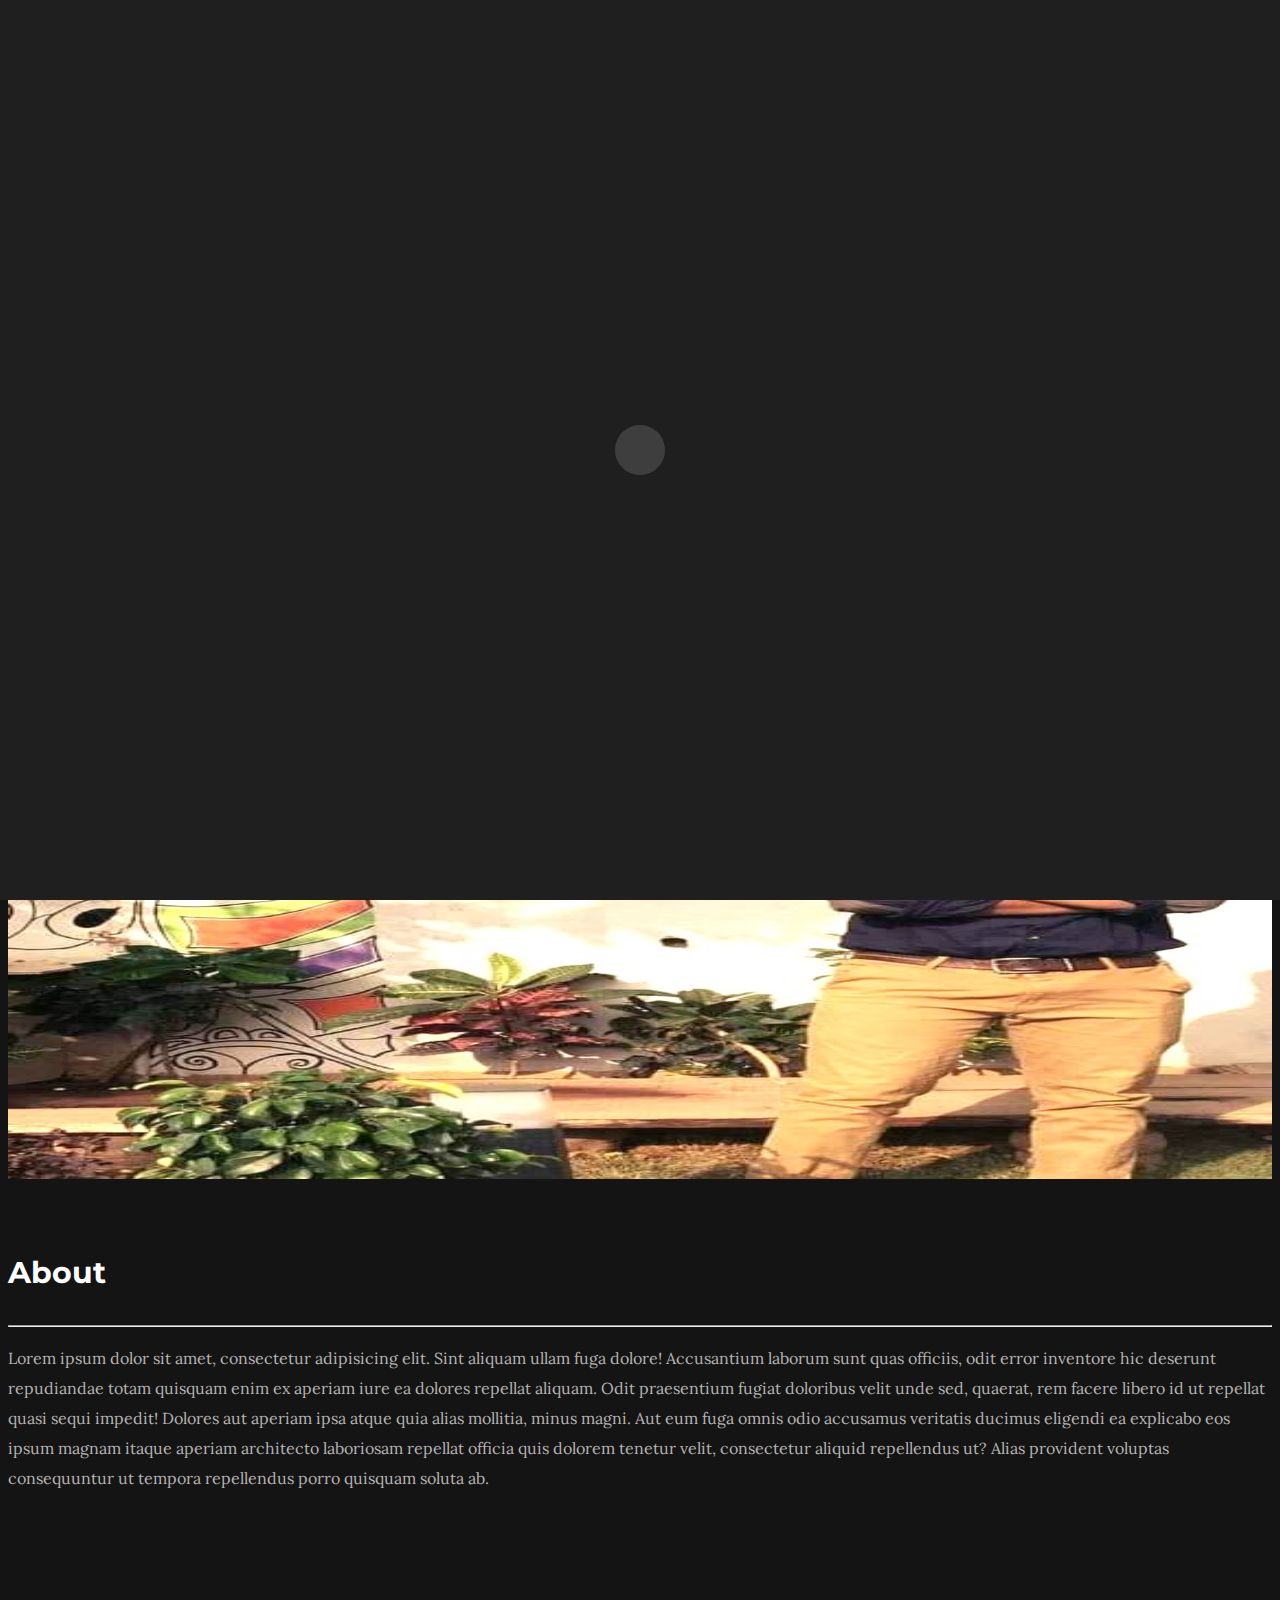
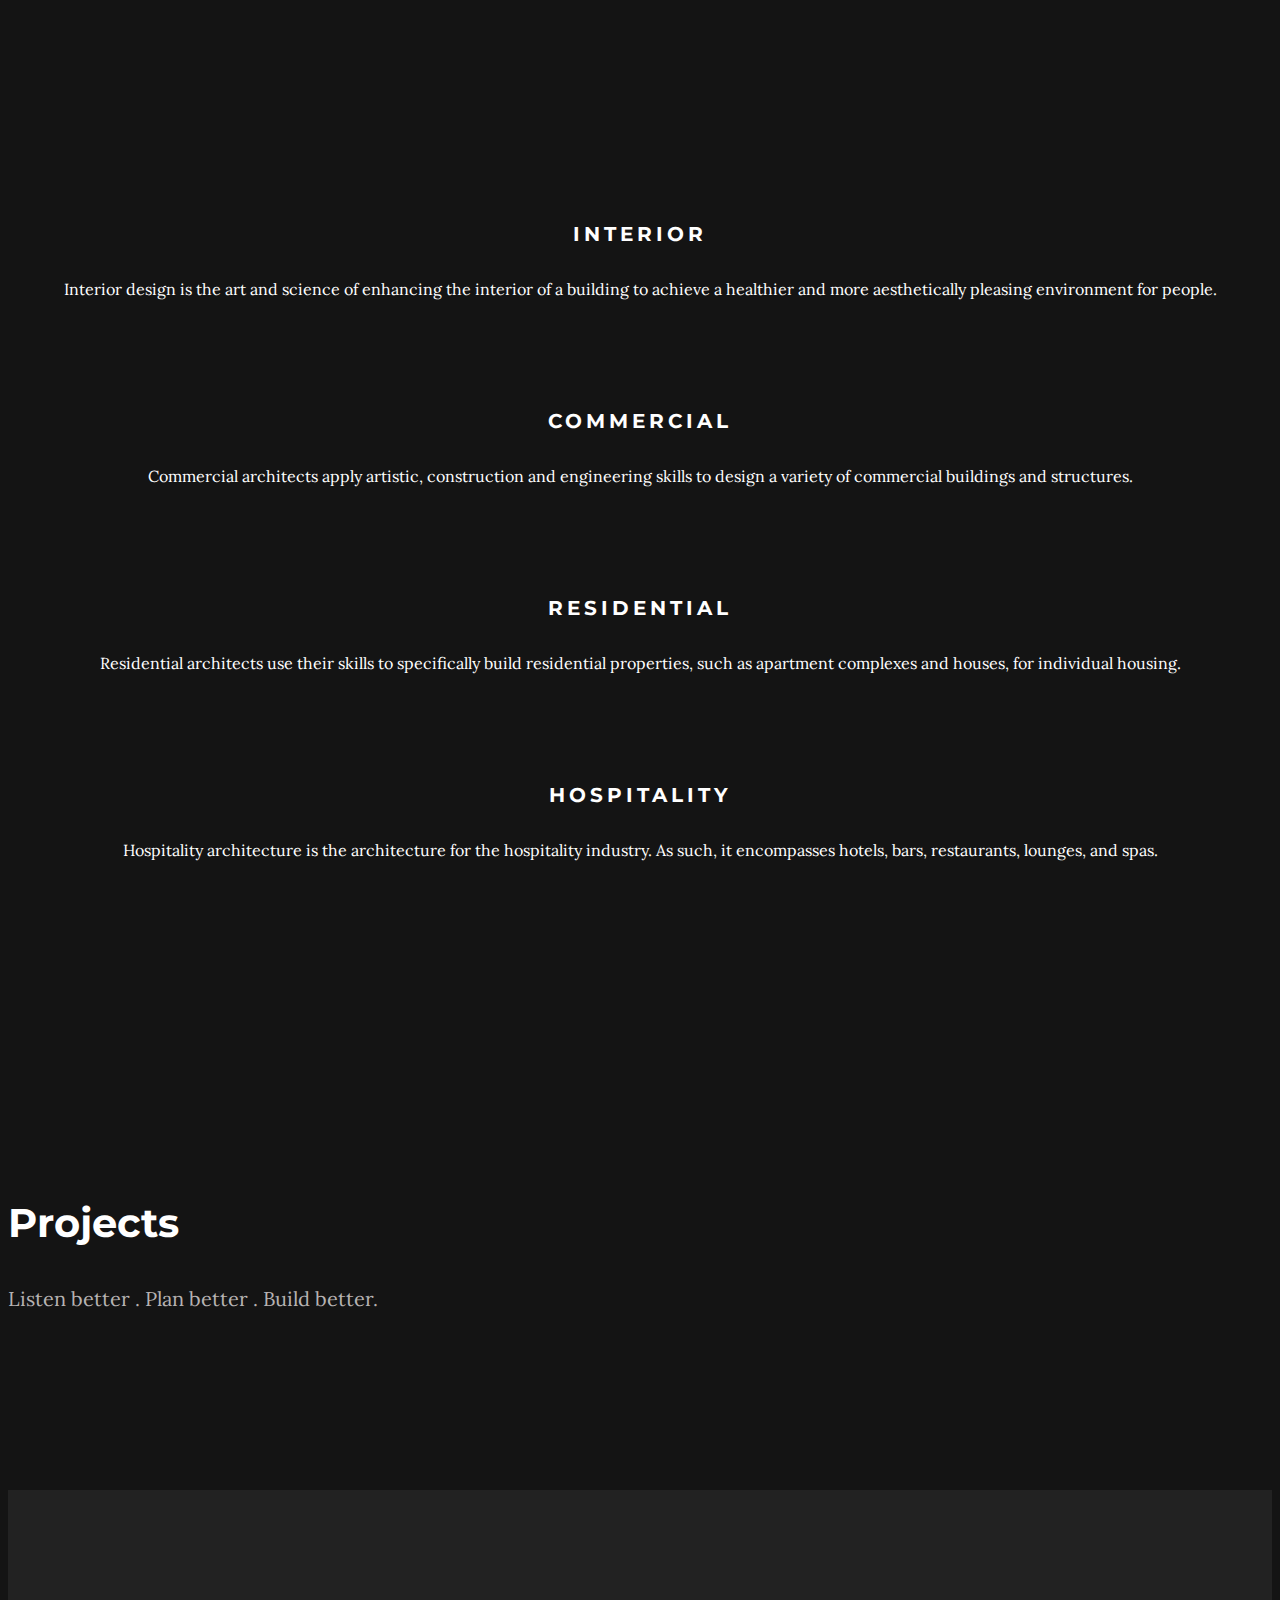
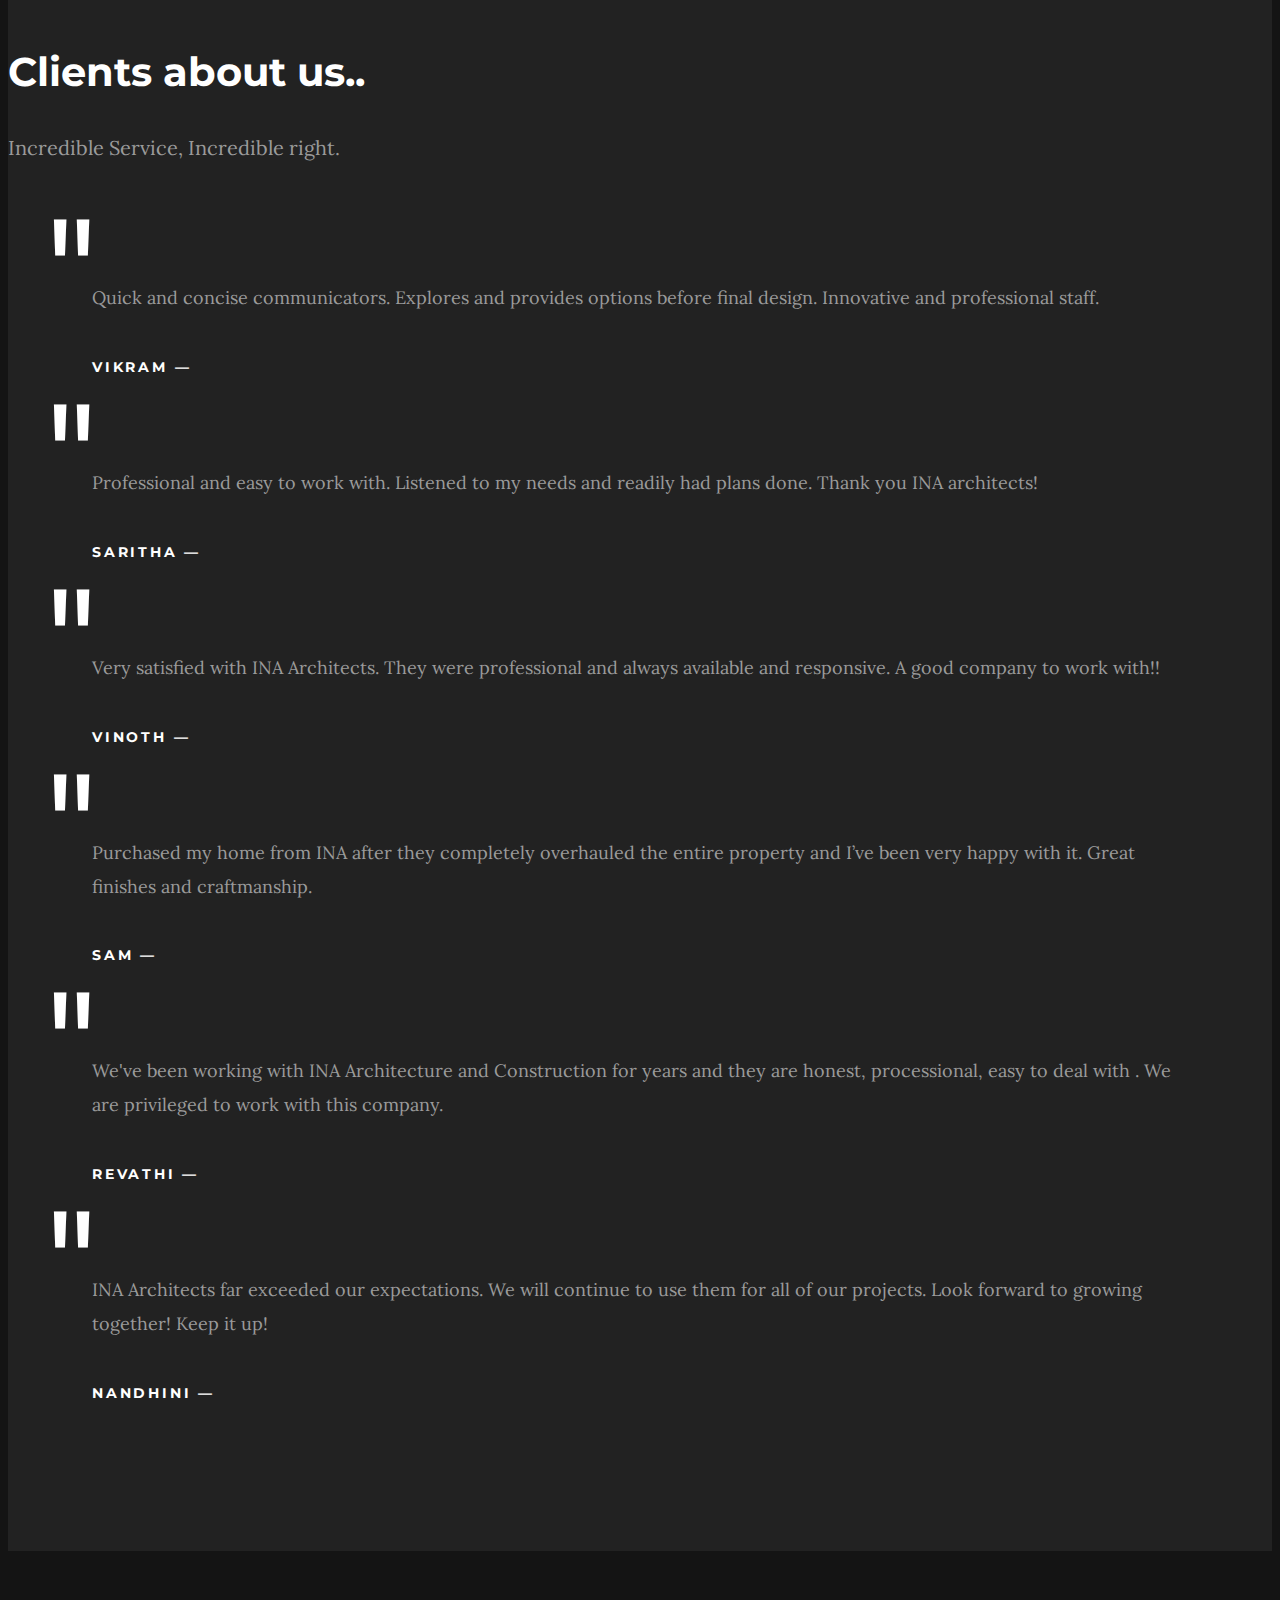
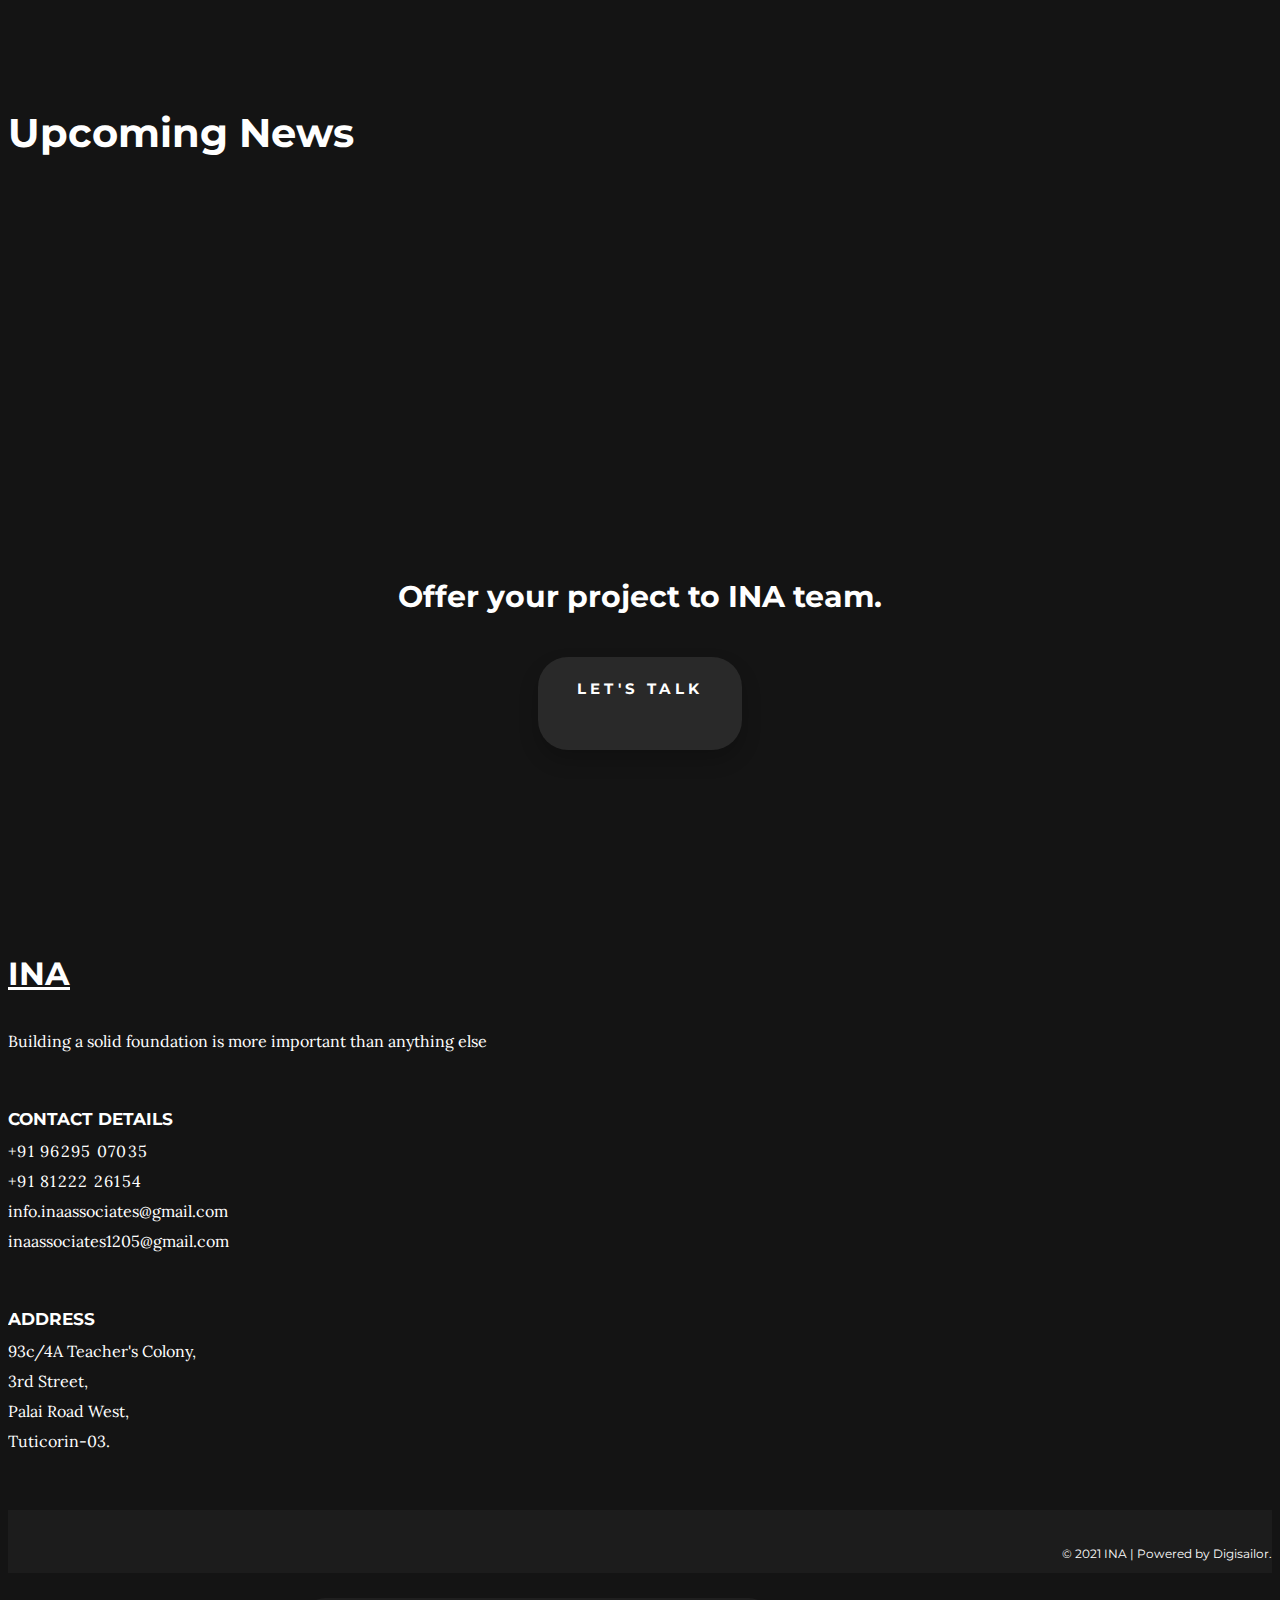
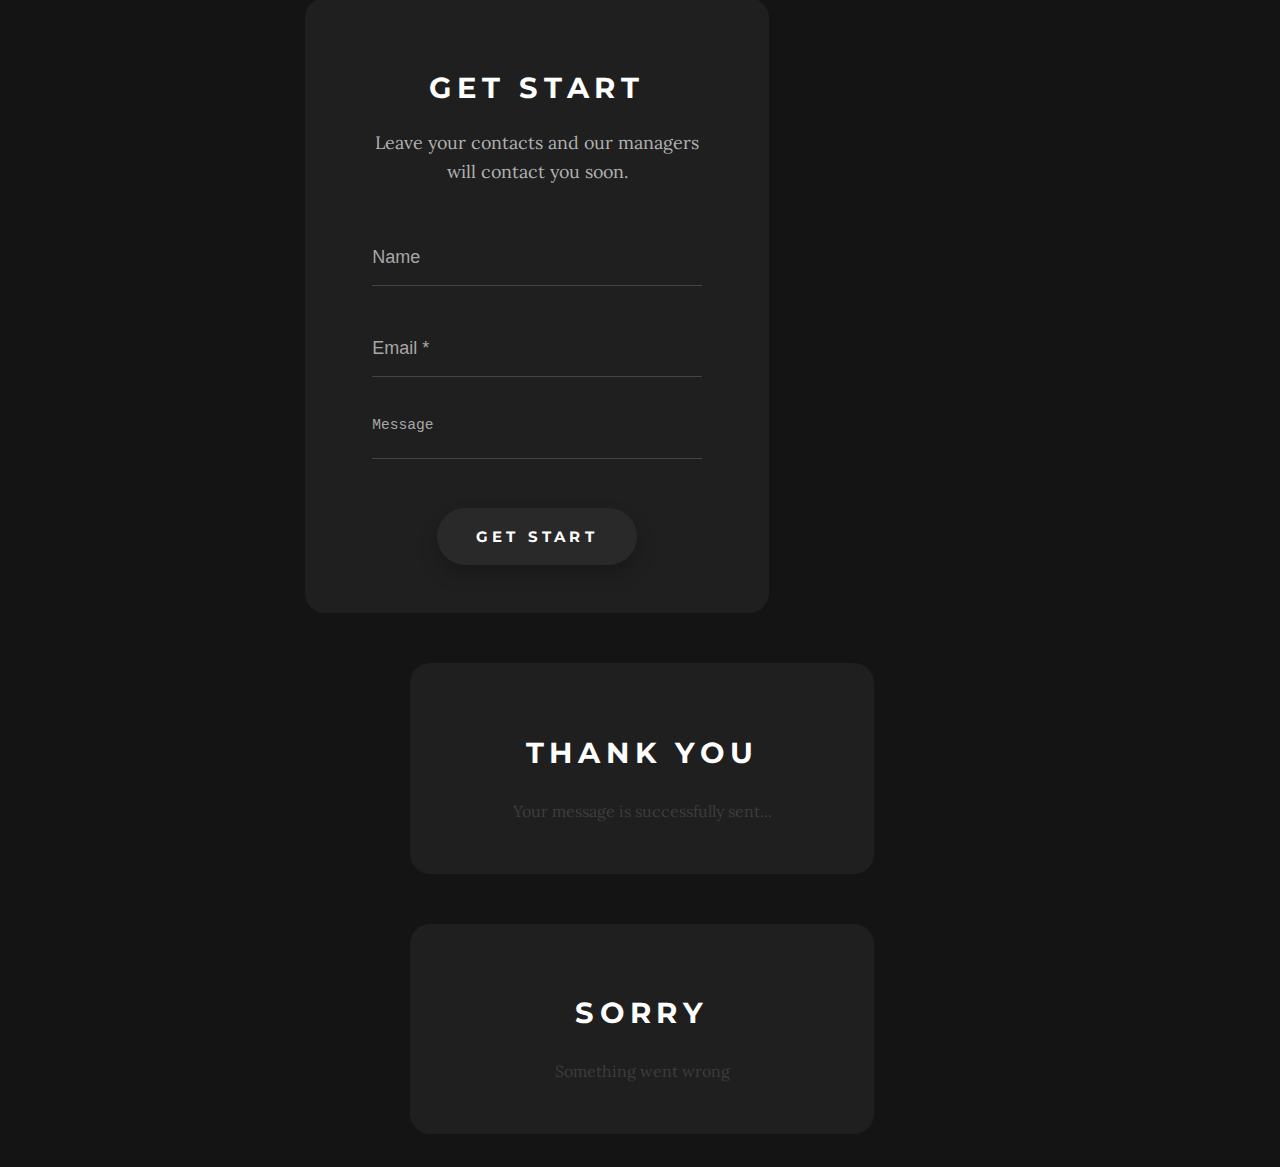
==== commit d3dec251: "iutr" ====
--- a/public/index.html
+++ b/public/index.html
@@ -315,15 +315,15 @@
       <div class="section-content-2">
         <div class="container">
           <div class="row row-news">
-            <div class="col-news col-md-6 text-center">
+            <div class="col-news col-md-5 text-center">
               <div class="col-news-wrapper">
-                <img alt="" src="assets/img/About/founder.jpg" height="500" >
+                <img alt="" src="assets/img/About/image.jpg" height="470" >
                 <div class="col-news-content" style="background-color:rgba(8, 6, 6, 0.5) ;">
                   <h3 class="col-news-title" style="margin-top: 50%;">Ar.Syed Khalilullah</h3>
                 </div>
               </div>
             </div>
-            <div class="col-news col-md-6 ">
+            <div class="col-news col-md-7 ">
               <h3>About</h3>
               <hr>
               <p>
@@ -409,8 +409,7 @@
           <div class="col-team col-sm-6 col-lg-3">
             <a href="Interiordesign.html" style="color: black; text-decoration: none;">
               <figure class="team-profile">
-                <img alt="" src="assets/img/projects/interior.jpeg" >
-
+                <img alt="" src="assets/img/projects/interior.jpeg" style="border-right: 2px solid black;" >
                 <figcaption class="team-caption white">
                   <div class="team-meta">
                     <strong class="team-name">Interior Design</strong>
@@ -424,7 +423,7 @@
           <div class="col-team col-sm-6 col-lg-3">
             <a href="commercial.html" style="color: black;text-decoration: none;">
               <figure class="team-profile">
-                <img alt="" src="assets/img/projects/commercial.jpeg" >
+                <img alt="" src="assets/img/projects/commercial.jpeg" style="border-right: 2px solid black;" >
                 <figcaption class="team-caption white">
                   <div class="team-meta">
                     <strong class="team-name">Commercial</strong>
@@ -438,7 +437,7 @@
           <div class="col-team col-sm-6 col-lg-3">
             <a href="Residence.html" style="color: black;text-decoration: none;">
               <figure class="team-profile">
-                <img alt="" src="assets/img/projects/residential.jpeg" >
+                <img alt="" src="assets/img/projects/residential.jpeg" style="border-right: 2px solid black;" >
                 <figcaption class="team-caption white">
                   <div class="team-meta">
                     <strong class="team-name">Residential</strong>
@@ -450,9 +449,9 @@
             </a>
           </div>
           <div class="col-team col-sm-6 col-lg-3">
-            <a href="Hospitality.html" style="color: black; text-decoration: none; ">
+            <a href="Hospitality.html" style="color: black; text-decoration: none;">
               <figure class="team-profile">
-                <img alt="" src="assets/img/projects/hospitality.jpeg" >
+                <img alt="" src="assets/img/projects/hospitality.jpeg" style="border-right: 2px solid black;" >
                 <figcaption class="team-caption white">
                   <div class="team-meta">
                     <strong class="team-name">Hospitality</strong>
@@ -549,7 +548,7 @@
             <div class="row row-news">
               <div class="col-news col-md-4">
                 <div class="col-news-wrapper">
-                  <img alt="" src="assets/img/news/news1.jpg">
+                  <img alt="" src="assets/img/news/news1.jpg" class="border-right">
                   <div class="col-news-content">
                     <span class="col-news-date">
                       2020
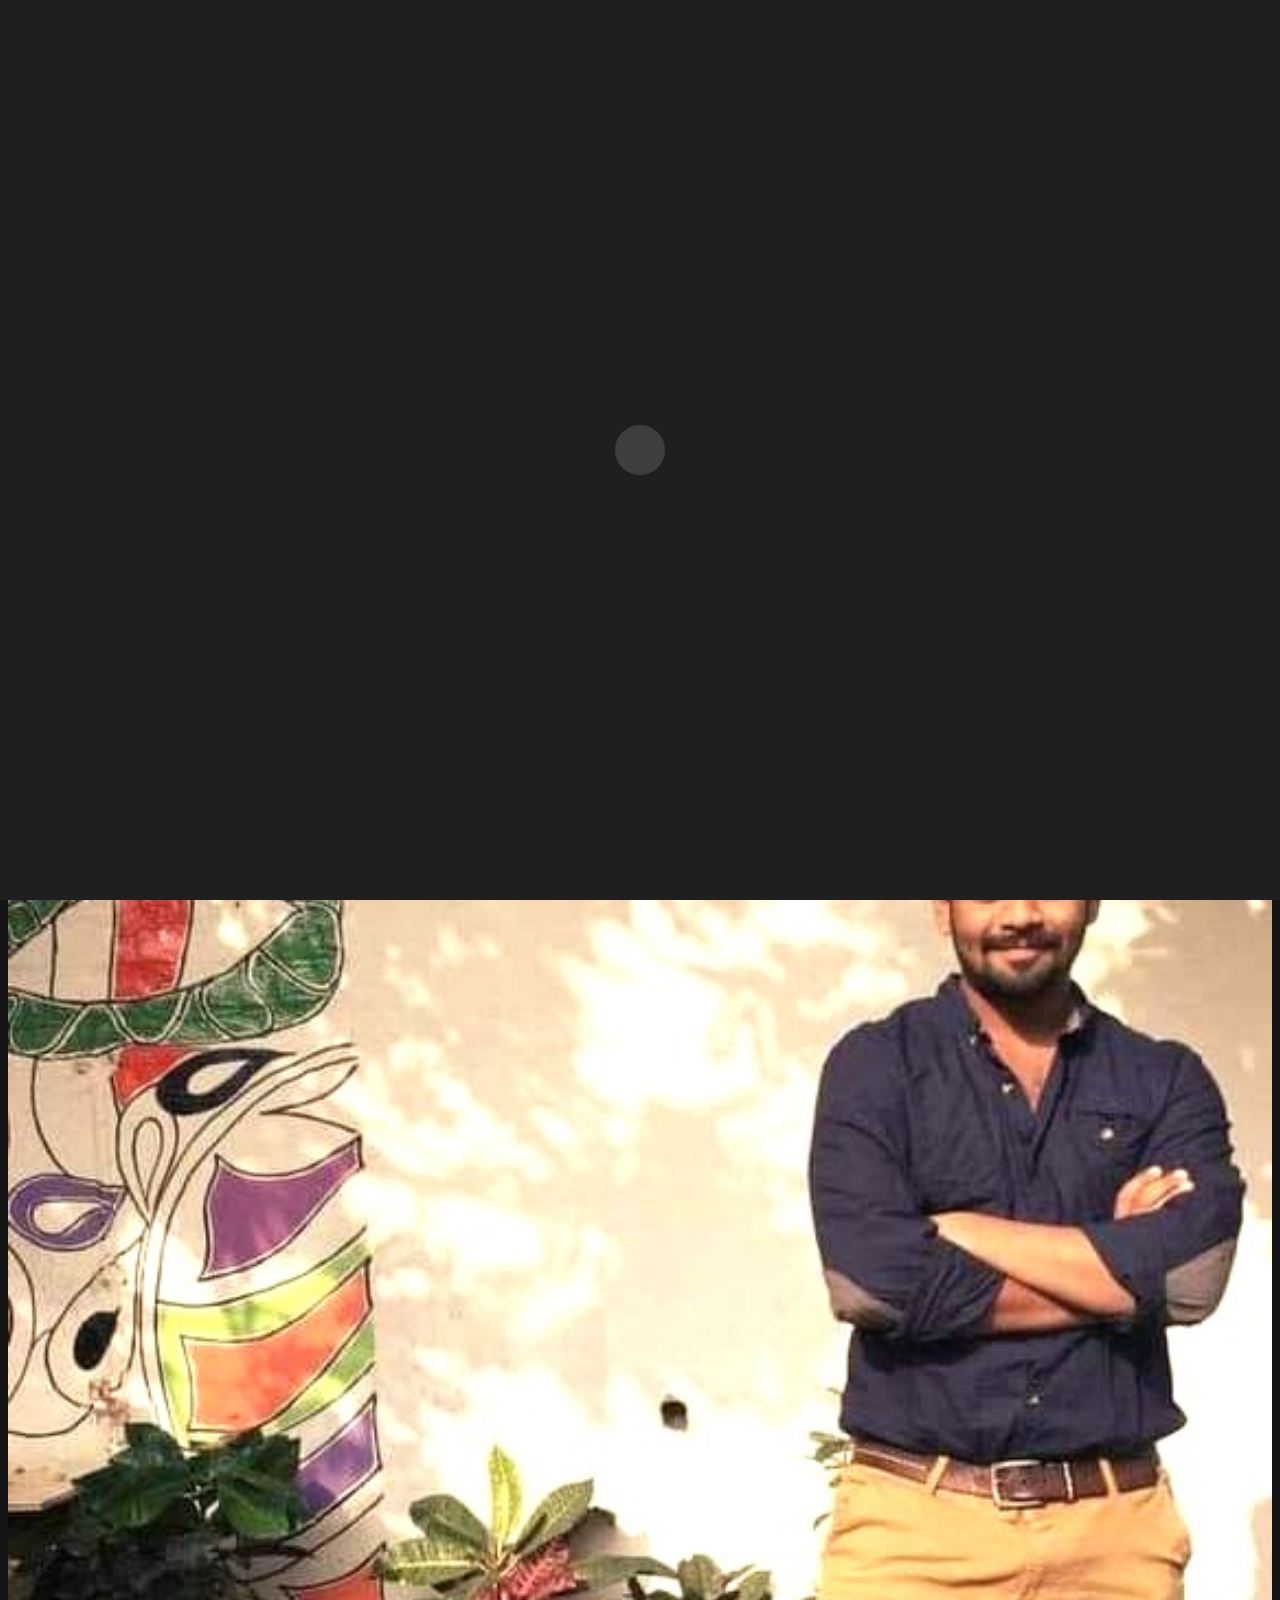
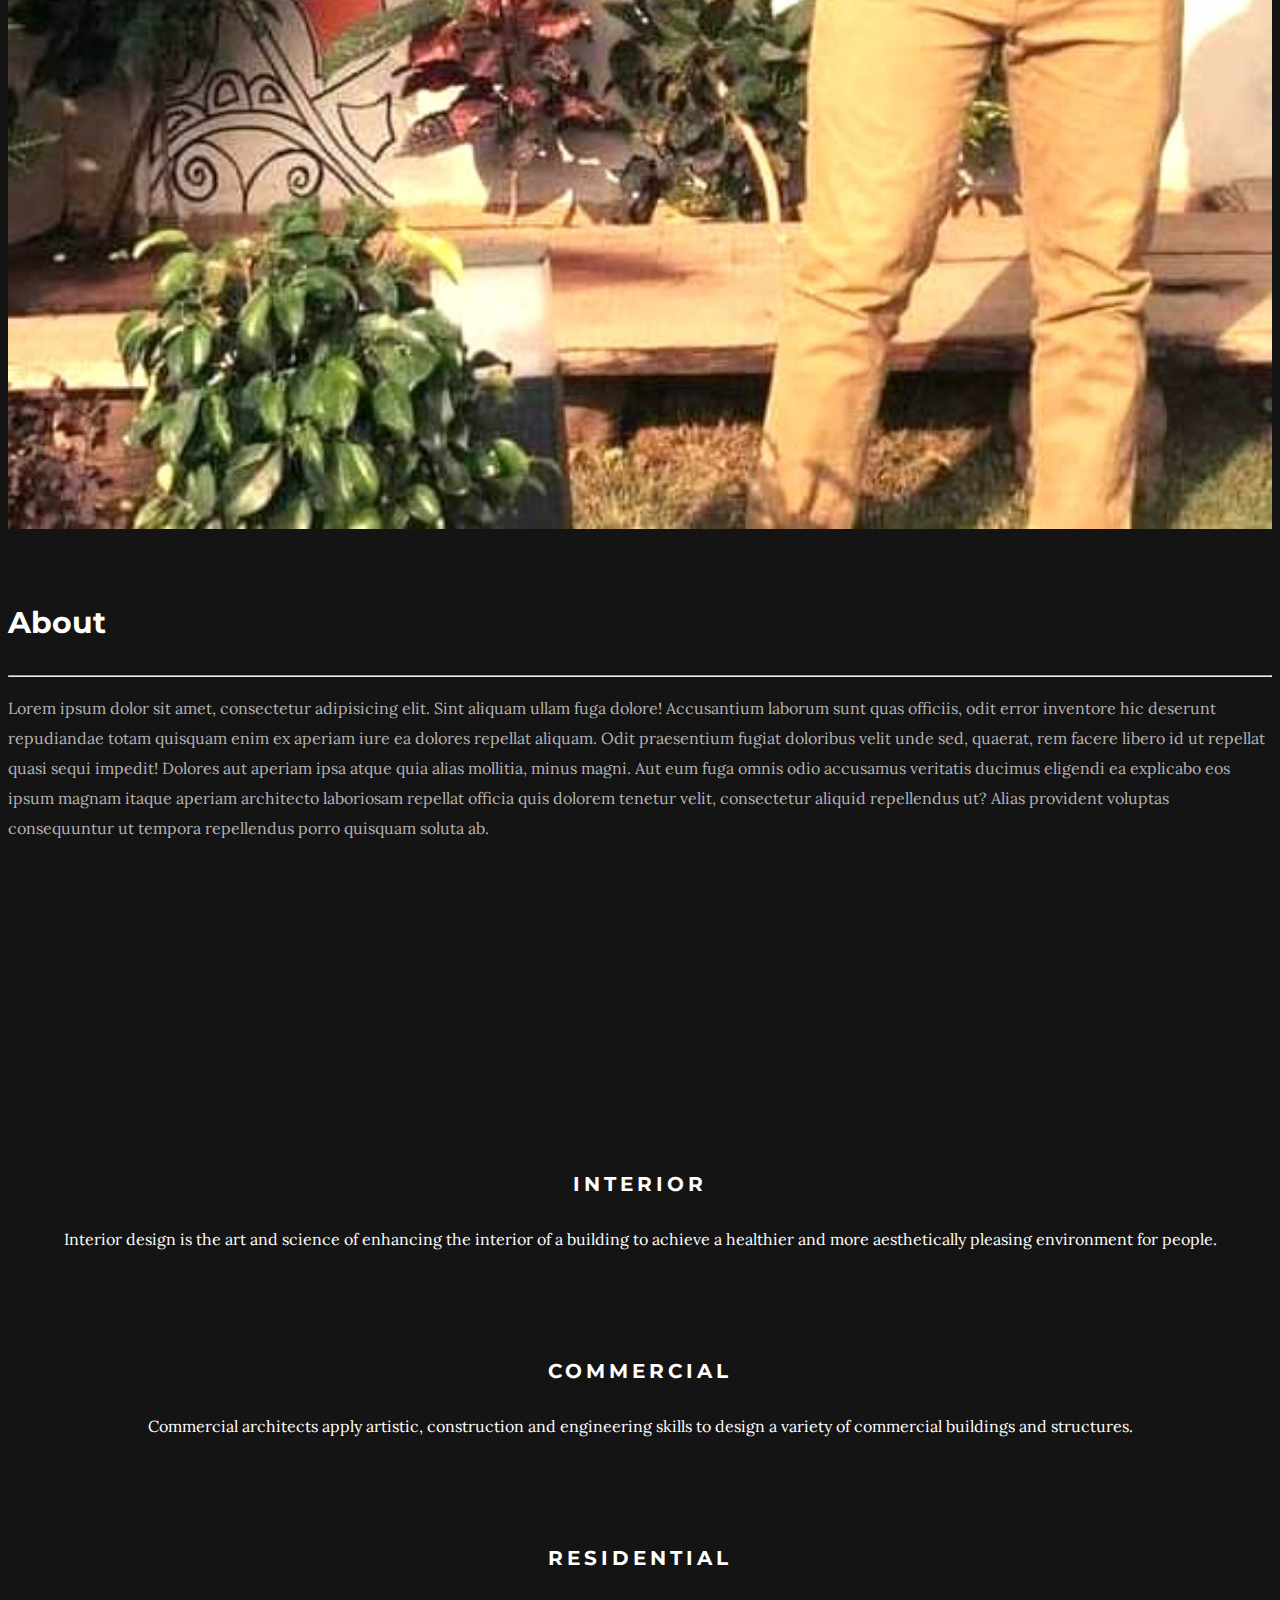
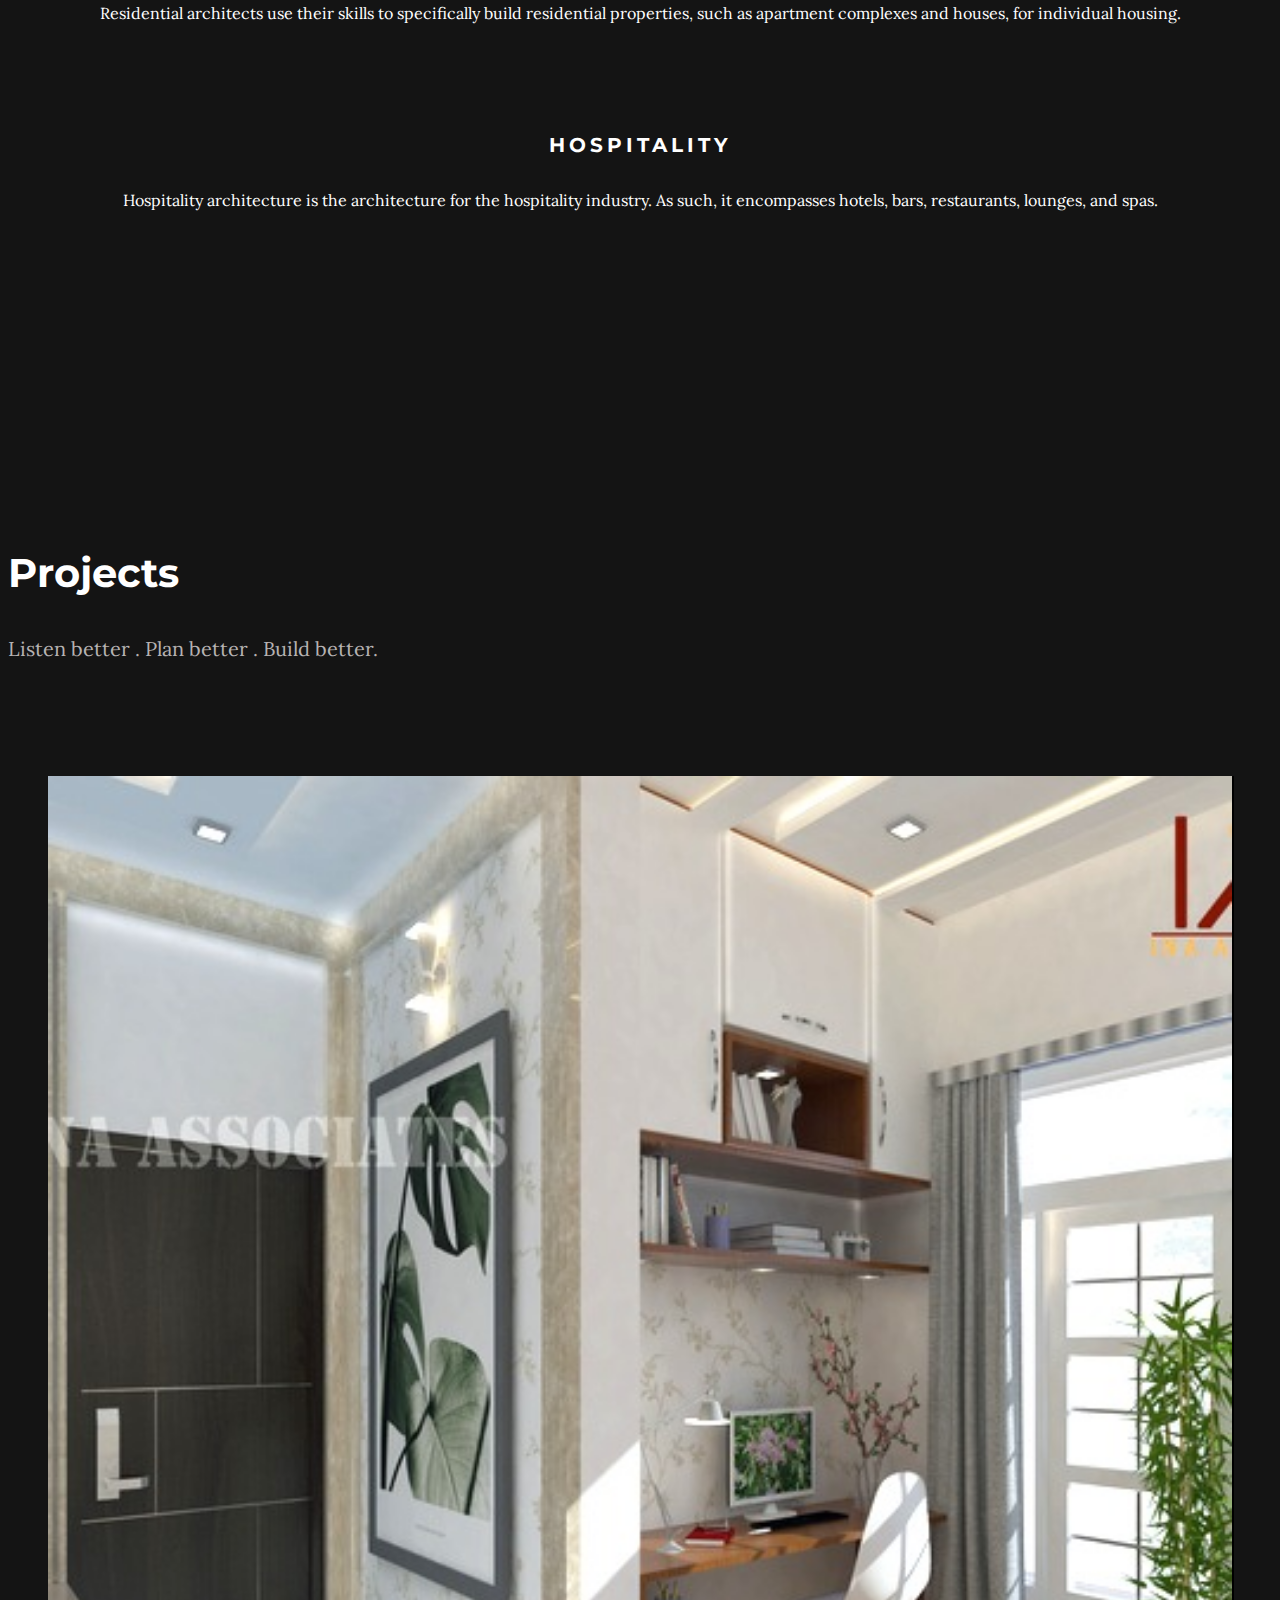
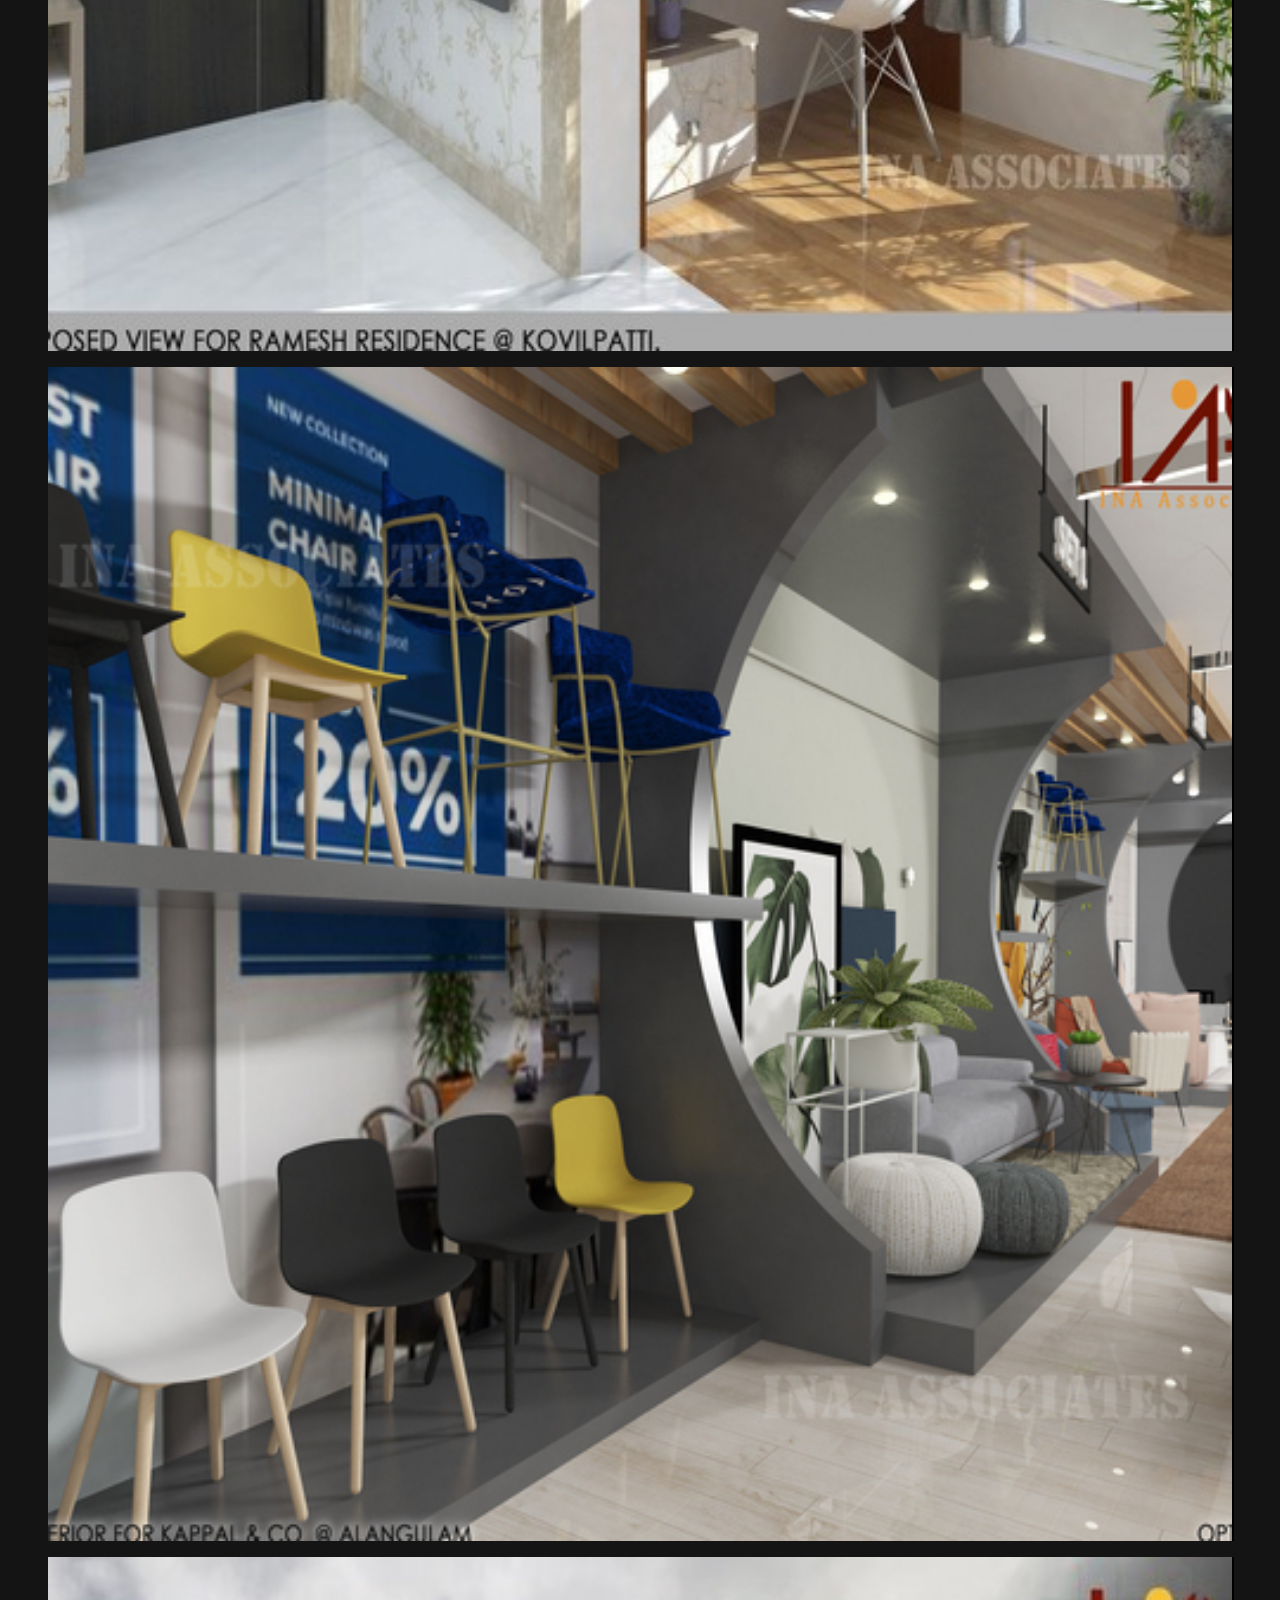
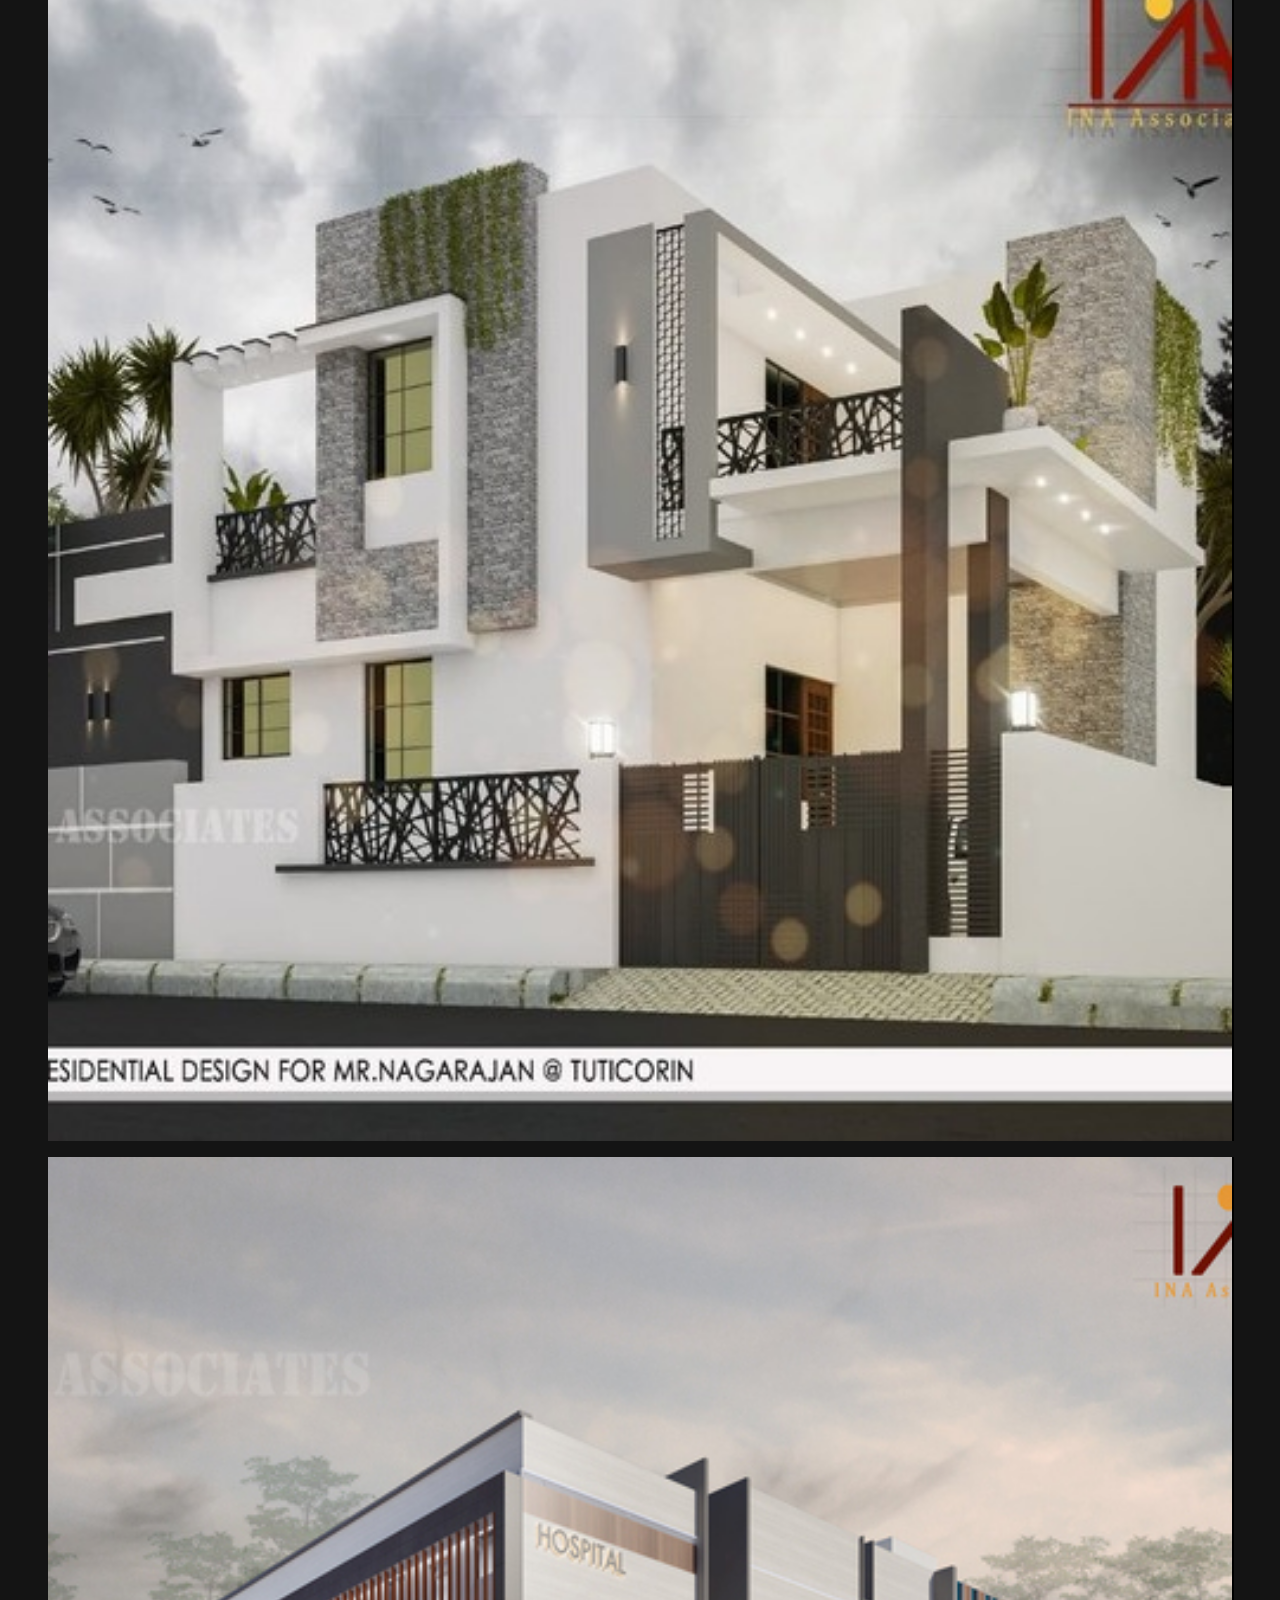
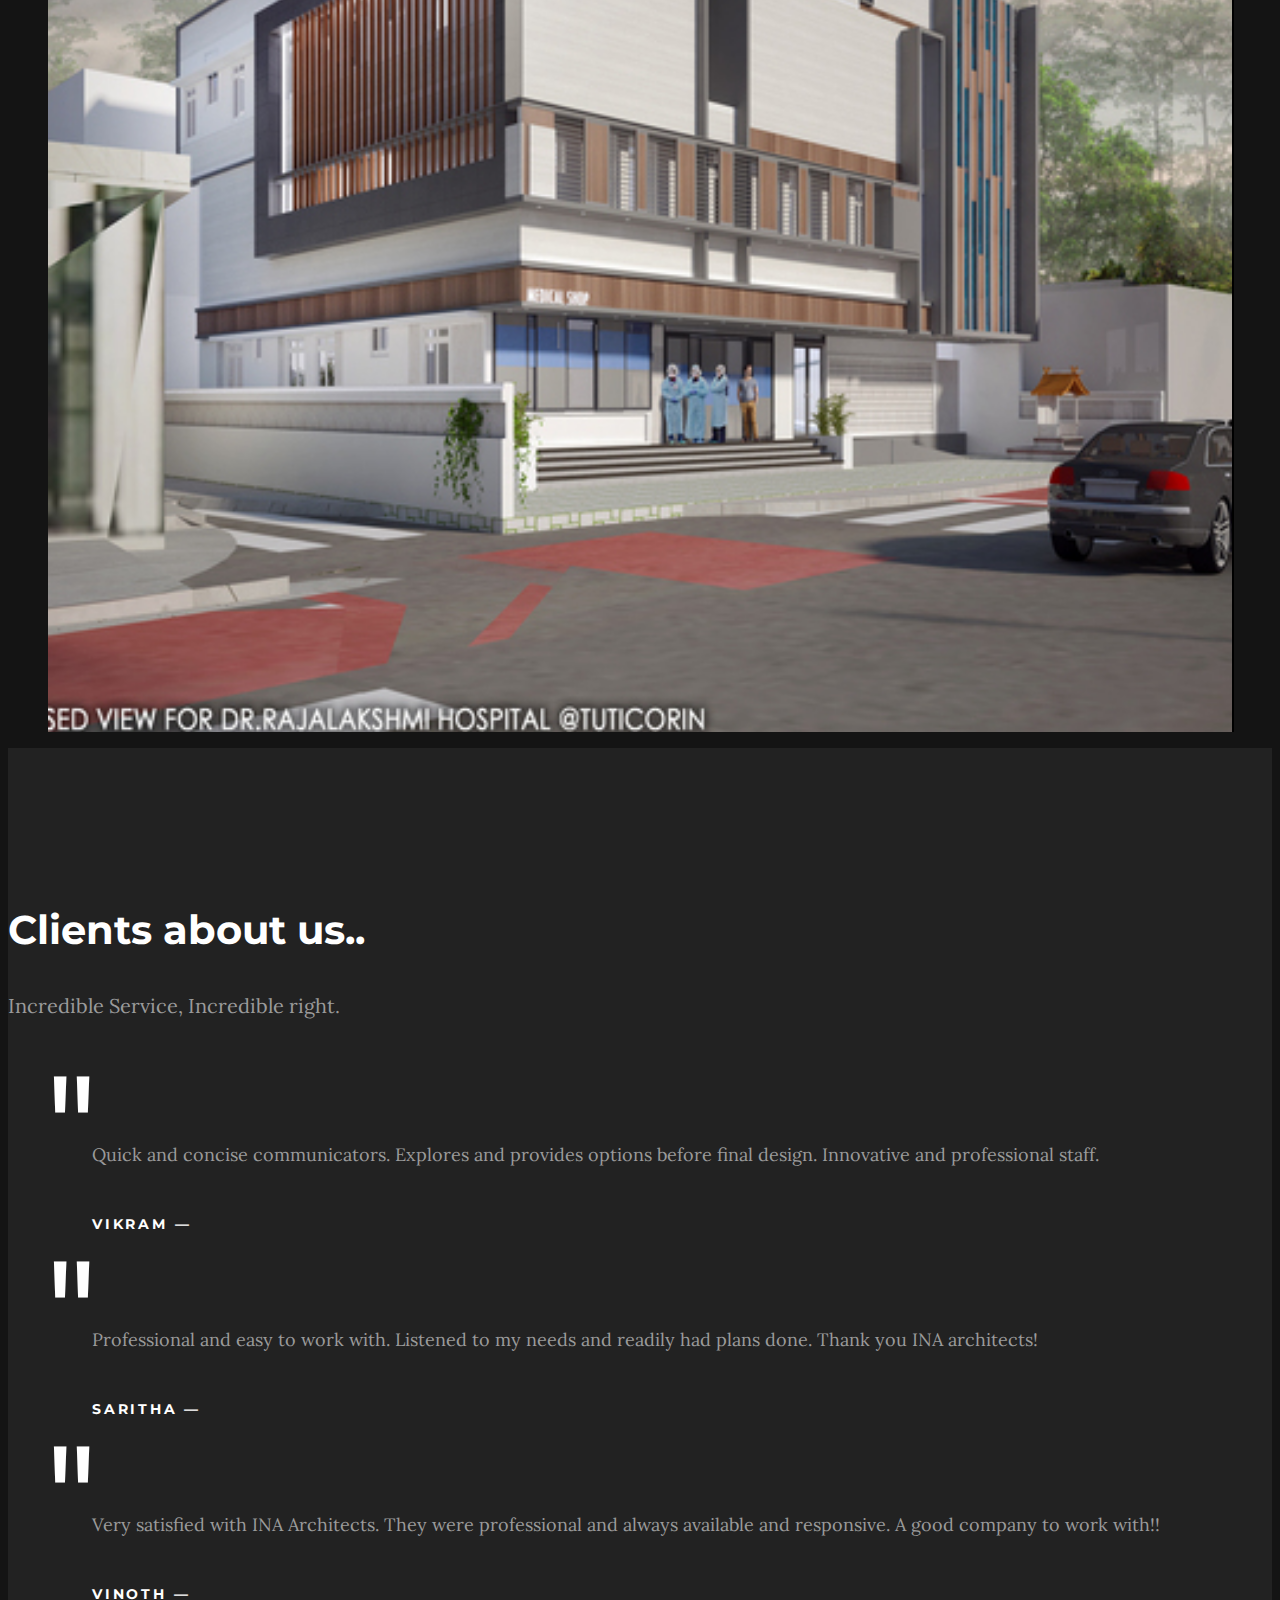
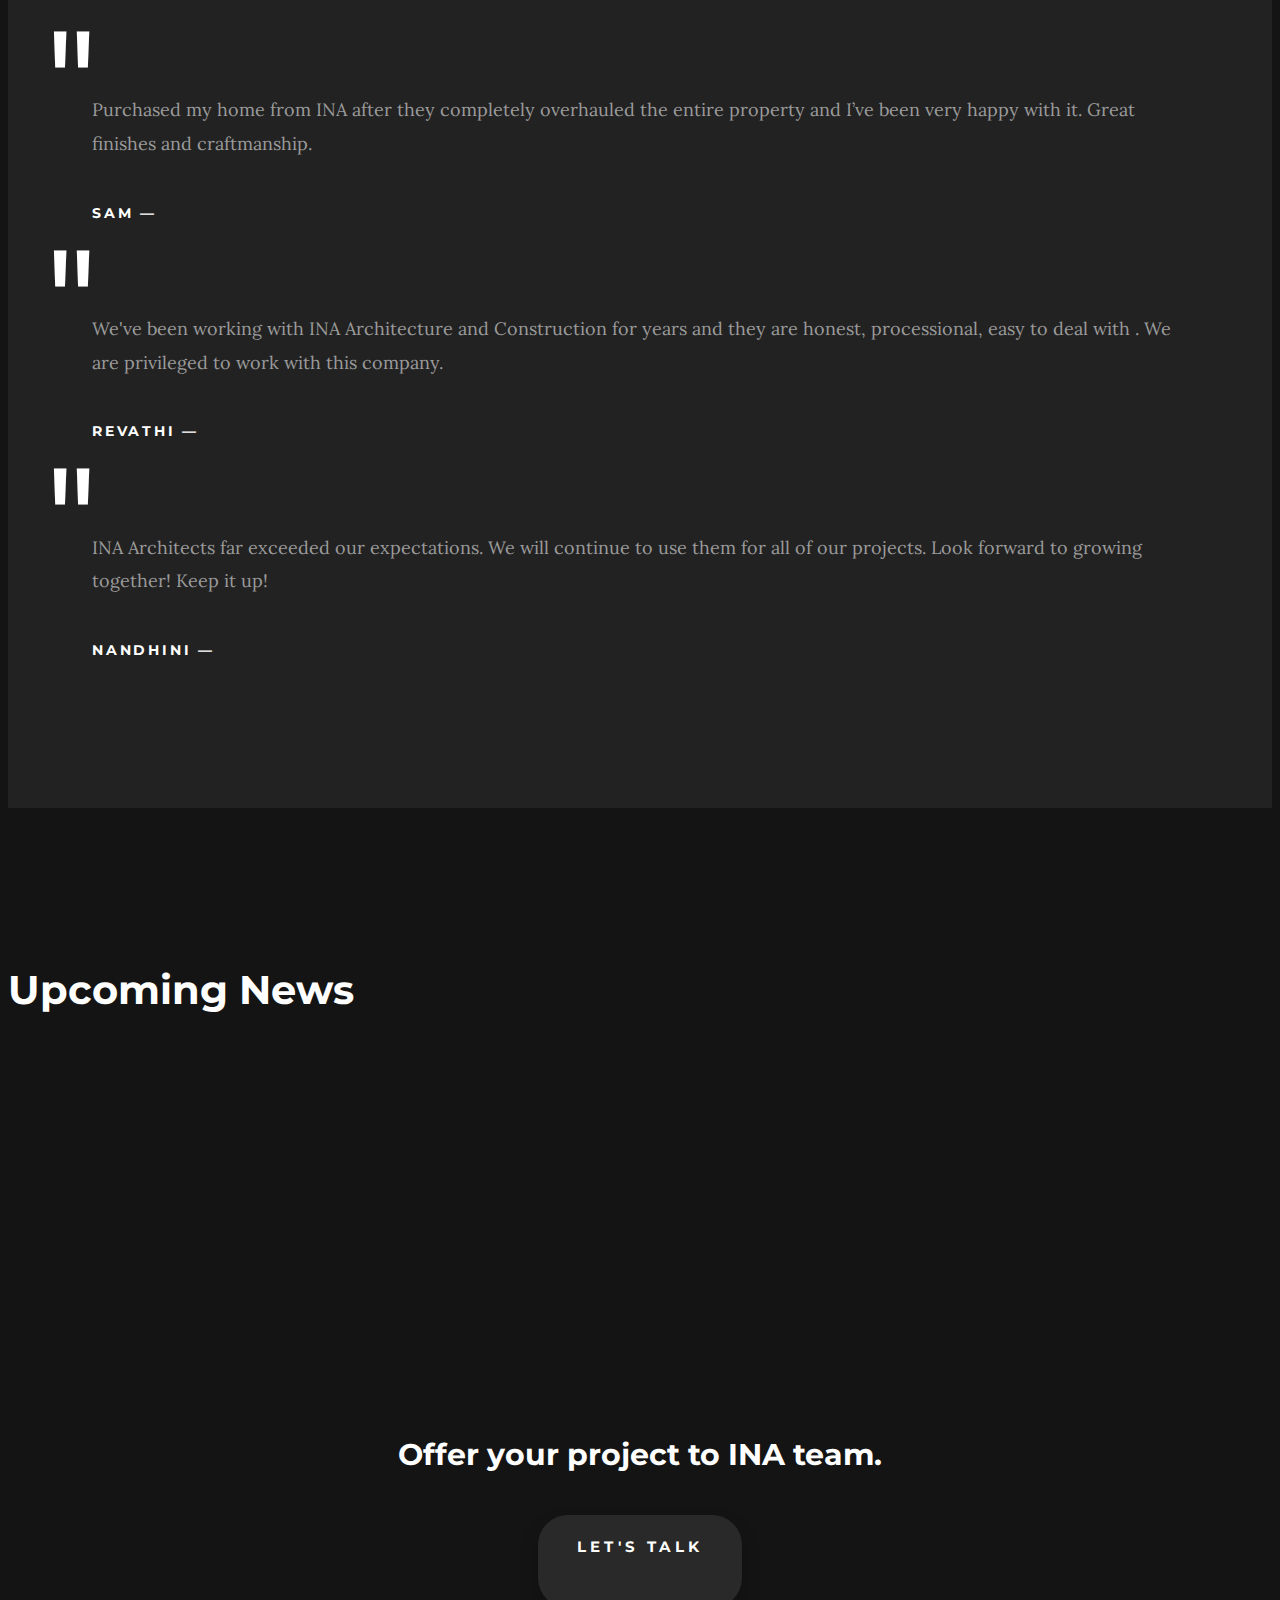
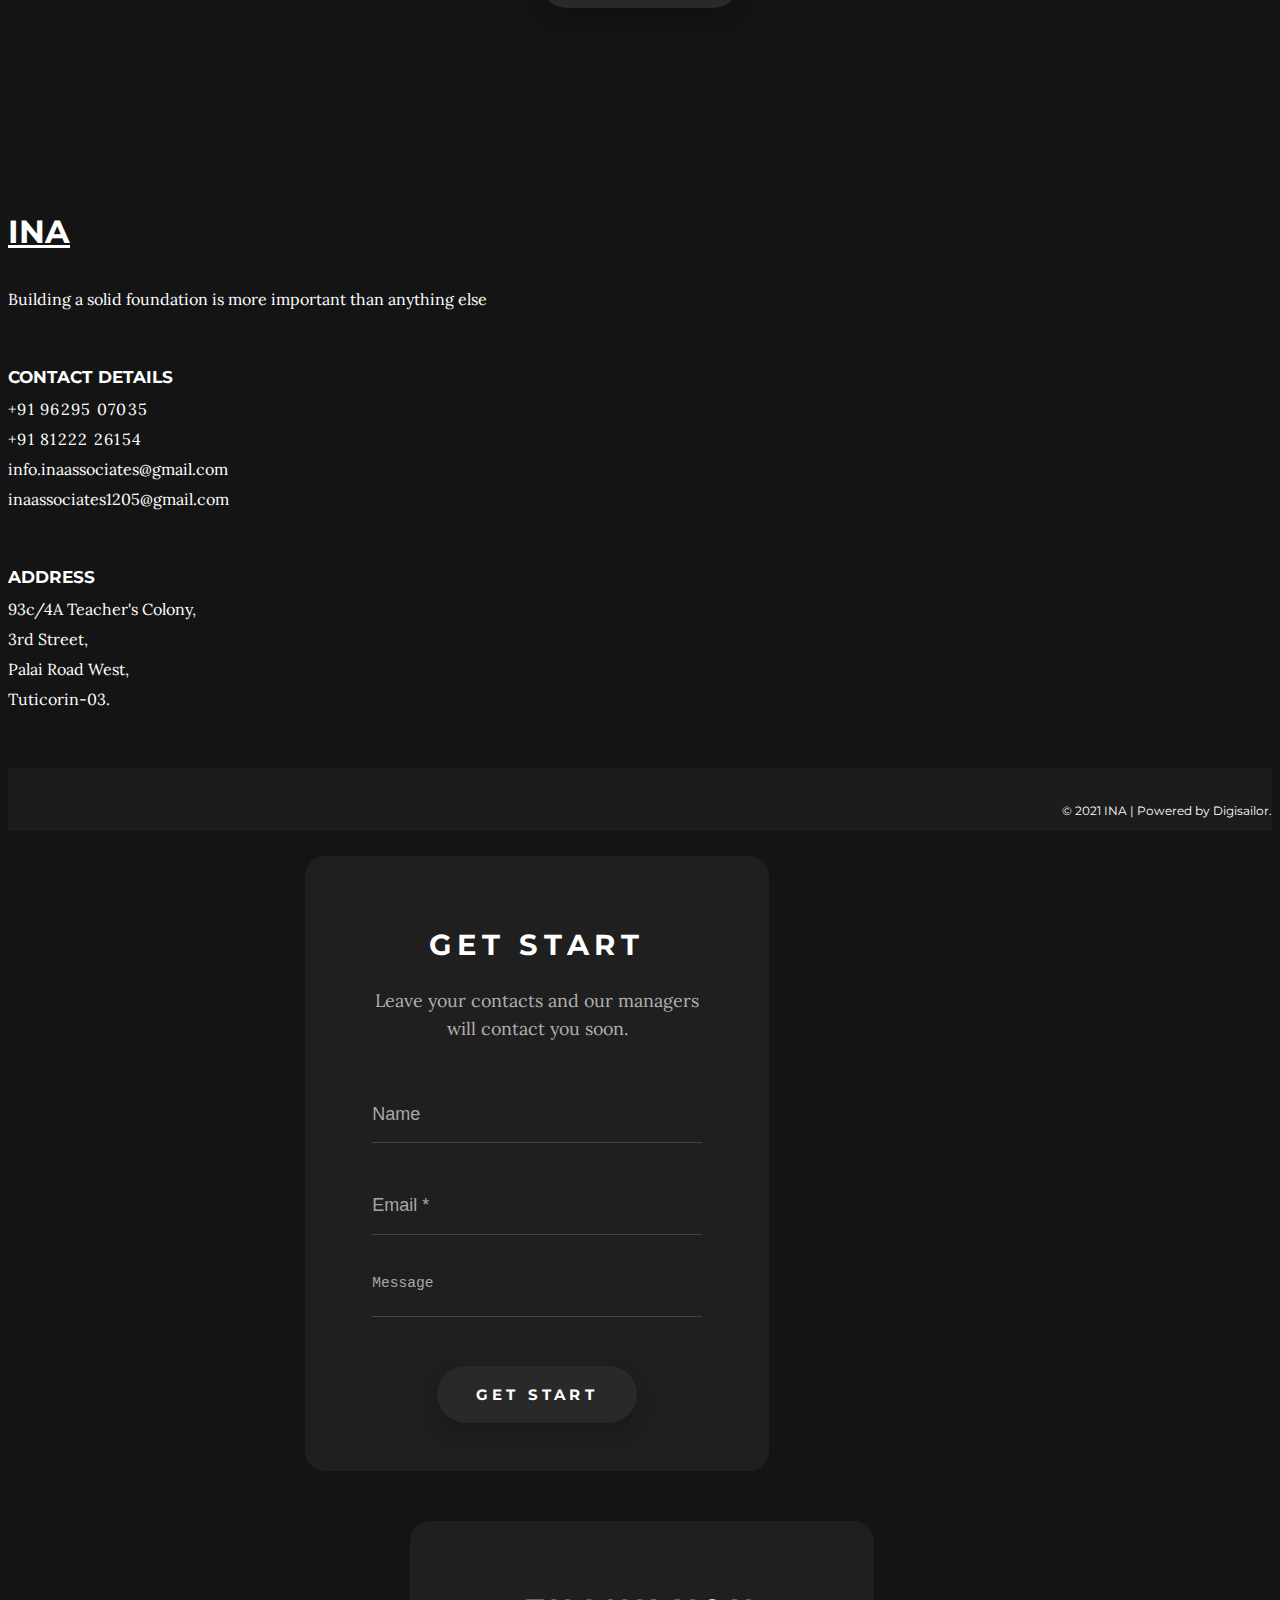
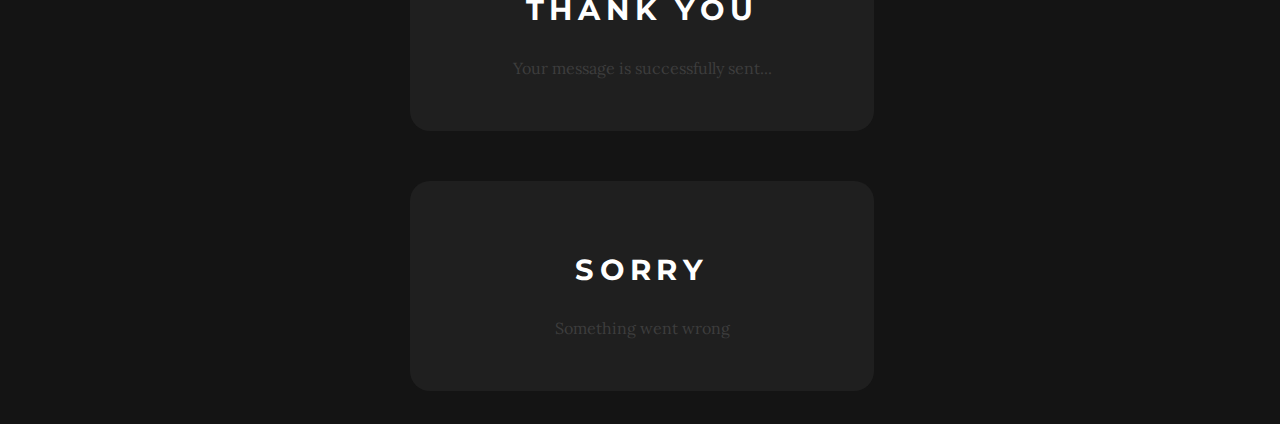
==== commit f59d257d: "hloo" ====
--- a/public/index.html
+++ b/public/index.html
@@ -117,7 +117,7 @@
               data-transform_in="x:[105%];z:0;rX:45deg;rY:0deg;rZ:90deg;sX:1;sY:1;skX:0;skY:0;s:2000;e:Power2.easeInOut;"
               data-transform_out="y:[100%];s:1000;e:Power2.easeInOut;s:1000;e:Power2.easeInOut;"
               data-mask_in="x:50px;y:0px;s:inherit;e:inherit;" data-mask_out="x:inherit;y:inherit;s:inherit;e:inherit;"
-              data-start="500" data-splitin="chars" data-splitout="none" data-responsive_offset="on"
+              data-start="500" data-splitin="charset" data-splitout="none" data-responsive_offset="on"
               data-elementdelay="0.05" style="font-family: 'Playfair Display', serif; font-weight: 900;">INA <br>
               Associates
 
@@ -183,7 +183,7 @@
               data-transform_in="x:[105%];z:0;rX:45deg;rY:0deg;rZ:90deg;sX:1;sY:1;skX:0;skY:0;s:2000;e:Power2.easeInOut;"
               data-transform_out="y:[100%];s:1000;e:Power2.easeInOut;s:1000;e:Power2.easeInOut;"
               data-mask_in="x:50px;y:0px;s:inherit;e:inherit;" data-mask_out="x:inherit;y:inherit;s:inherit;e:inherit;"
-              data-start="500" data-splitin="chars" data-splitout="none" data-responsive_offset="on"
+              data-start="500" data-splitin="charset" data-splitout="none" data-responsive_offset="on"
               data-elementdelay="0.05" style="font-family: 'Playfair Display', serif; font-weight: 900;">INA <br>
               Associates
 
@@ -231,7 +231,7 @@
               data-transform_in="x:[105%];z:0;rX:45deg;rY:0deg;rZ:90deg;sX:1;sY:1;skX:0;skY:0;s:2000;e:Power2.easeInOut;"
               data-transform_out="y:[100%];s:1000;e:Power2.easeInOut;s:1000;e:Power2.easeInOut;"
               data-mask_in="x:50px;y:0px;s:inherit;e:inherit;" data-mask_out="x:inherit;y:inherit;s:inherit;e:inherit;"
-              data-start="500" data-splitin="chars" data-splitout="none" data-responsive_offset="on"
+              data-start="500" data-splitin="charset" data-splitout="none" data-responsive_offset="on"
               data-elementdelay="0.05" style="font-family: 'Playfair Display', serif; font-weight: 900;">INA <br>
               Associates
 
@@ -277,7 +277,7 @@
               data-transform_in="x:[105%];z:0;rX:45deg;rY:0deg;rZ:90deg;sX:1;sY:1;skX:0;skY:0;s:2000;e:Power2.easeInOut;"
               data-transform_out="y:[100%];s:1000;e:Power2.easeInOut;s:1000;e:Power2.easeInOut;"
               data-mask_in="x:50px;y:0px;s:inherit;e:inherit;" data-mask_out="x:inherit;y:inherit;s:inherit;e:inherit;"
-              data-start="500" data-splitin="chars" data-splitout="none" data-responsive_offset="on"
+              data-start="500" data-splitin="charset" data-splitout="none" data-responsive_offset="on"
               data-elementdelay="0.05" style="font-family: 'Playfair Display', serif; font-weight: 900;">INA <br>
               Associates
 
@@ -317,7 +317,7 @@
           <div class="row row-news">
             <div class="col-news col-md-5 text-center">
               <div class="col-news-wrapper">
-                <img alt="" src="assets/img/About/image.jpg" height="470" >
+                <img alt="" src="assets/img/About/image.jpg" >
                 <div class="col-news-content" style="background-color:rgba(8, 6, 6, 0.5) ;">
                   <h3 class="col-news-title" style="margin-top: 50%;">Ar.Syed Khalilullah</h3>
                 </div>
@@ -409,7 +409,7 @@
           <div class="col-team col-sm-6 col-lg-3">
             <a href="Interiordesign.html" style="color: black; text-decoration: none;">
               <figure class="team-profile">
-                <img alt="" src="assets/img/projects/interior.jpeg" style="border-right: 2px solid black;" >
+                <img alt="" src="assets/img/projects/interior.jpg" style="border-right: 2px solid black;" >
                 <figcaption class="team-caption white">
                   <div class="team-meta">
                     <strong class="team-name">Interior Design</strong>
@@ -423,7 +423,7 @@
           <div class="col-team col-sm-6 col-lg-3">
             <a href="commercial.html" style="color: black;text-decoration: none;">
               <figure class="team-profile">
-                <img alt="" src="assets/img/projects/commercial.jpeg" style="border-right: 2px solid black;" >
+                <img alt="" src="assets/img/projects/commercial.jpg" style="border-right: 2px solid black;" >
                 <figcaption class="team-caption white">
                   <div class="team-meta">
                     <strong class="team-name">Commercial</strong>
@@ -437,7 +437,7 @@
           <div class="col-team col-sm-6 col-lg-3">
             <a href="Residence.html" style="color: black;text-decoration: none;">
               <figure class="team-profile">
-                <img alt="" src="assets/img/projects/residential.jpeg" style="border-right: 2px solid black;" >
+                <img alt="" src="assets/img/projects/residential.jpg" style="border-right: 2px solid black;" >
                 <figcaption class="team-caption white">
                   <div class="team-meta">
                     <strong class="team-name">Residential</strong>
@@ -451,7 +451,7 @@
           <div class="col-team col-sm-6 col-lg-3">
             <a href="Hospitality.html" style="color: black; text-decoration: none;">
               <figure class="team-profile">
-                <img alt="" src="assets/img/projects/hospitality.jpeg" style="border-right: 2px solid black;" >
+                <img alt="" src="assets/img/projects/hospitality.jpg" style="border-right: 2px solid black;" >
                 <figcaption class="team-caption white">
                   <div class="team-meta">
                     <strong class="team-name">Hospitality</strong>
--- a/public/assets/css/style.css
+++ b/public/assets/css/style.css
@@ -2173,7 +2173,6 @@
   }
 
 
-
   /* Navbar */
 
 
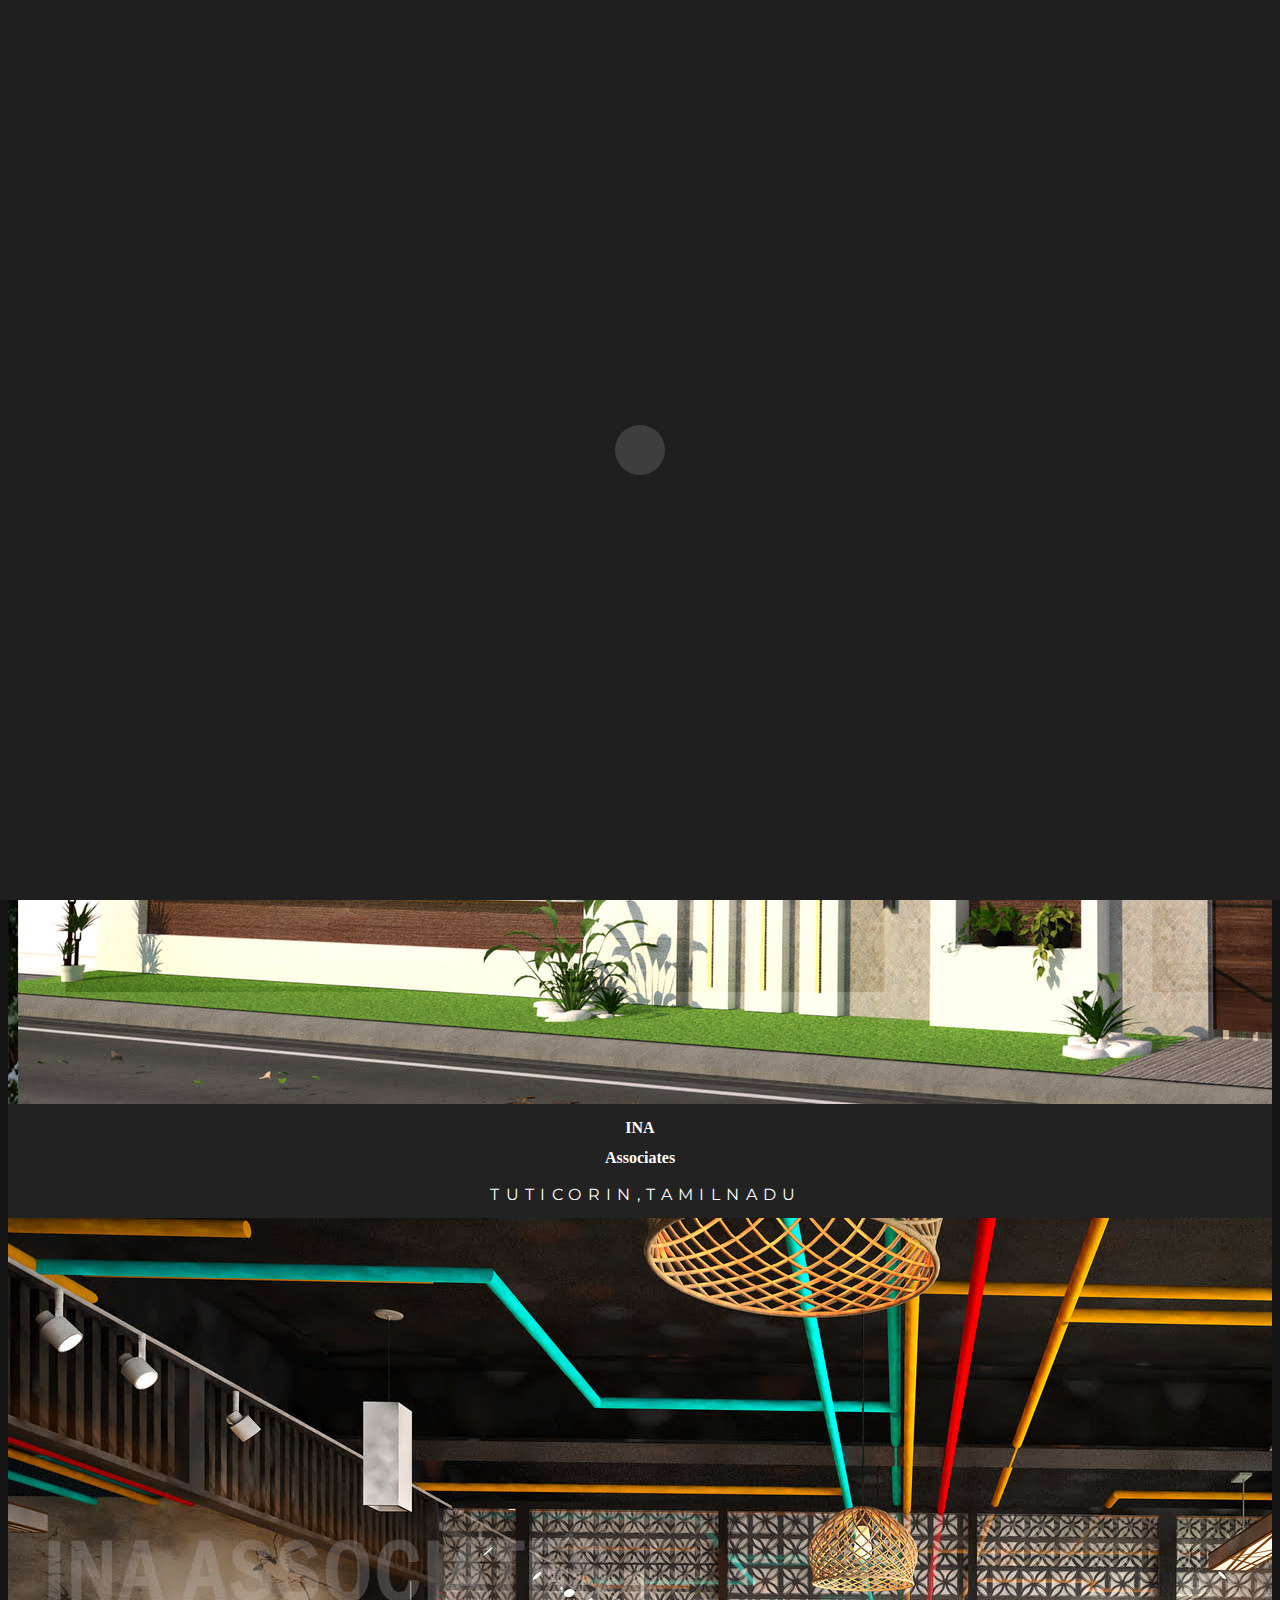
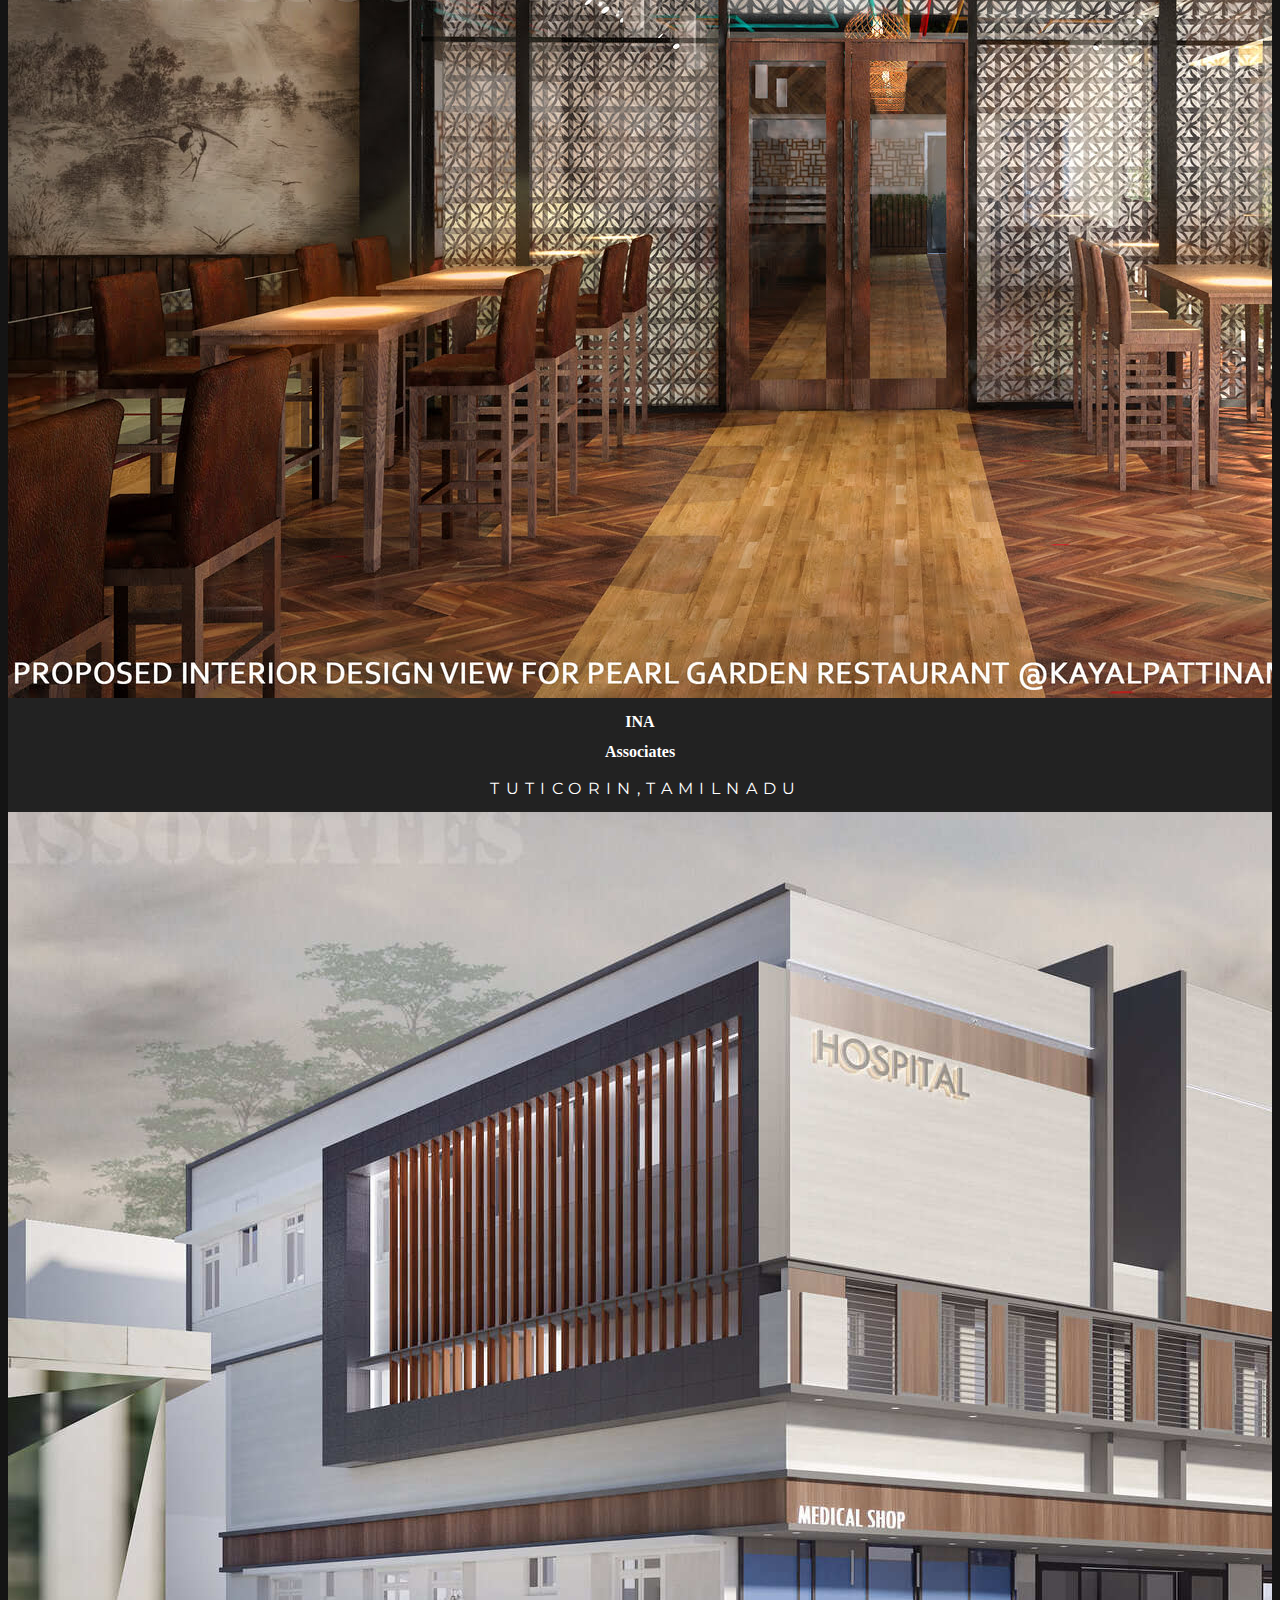
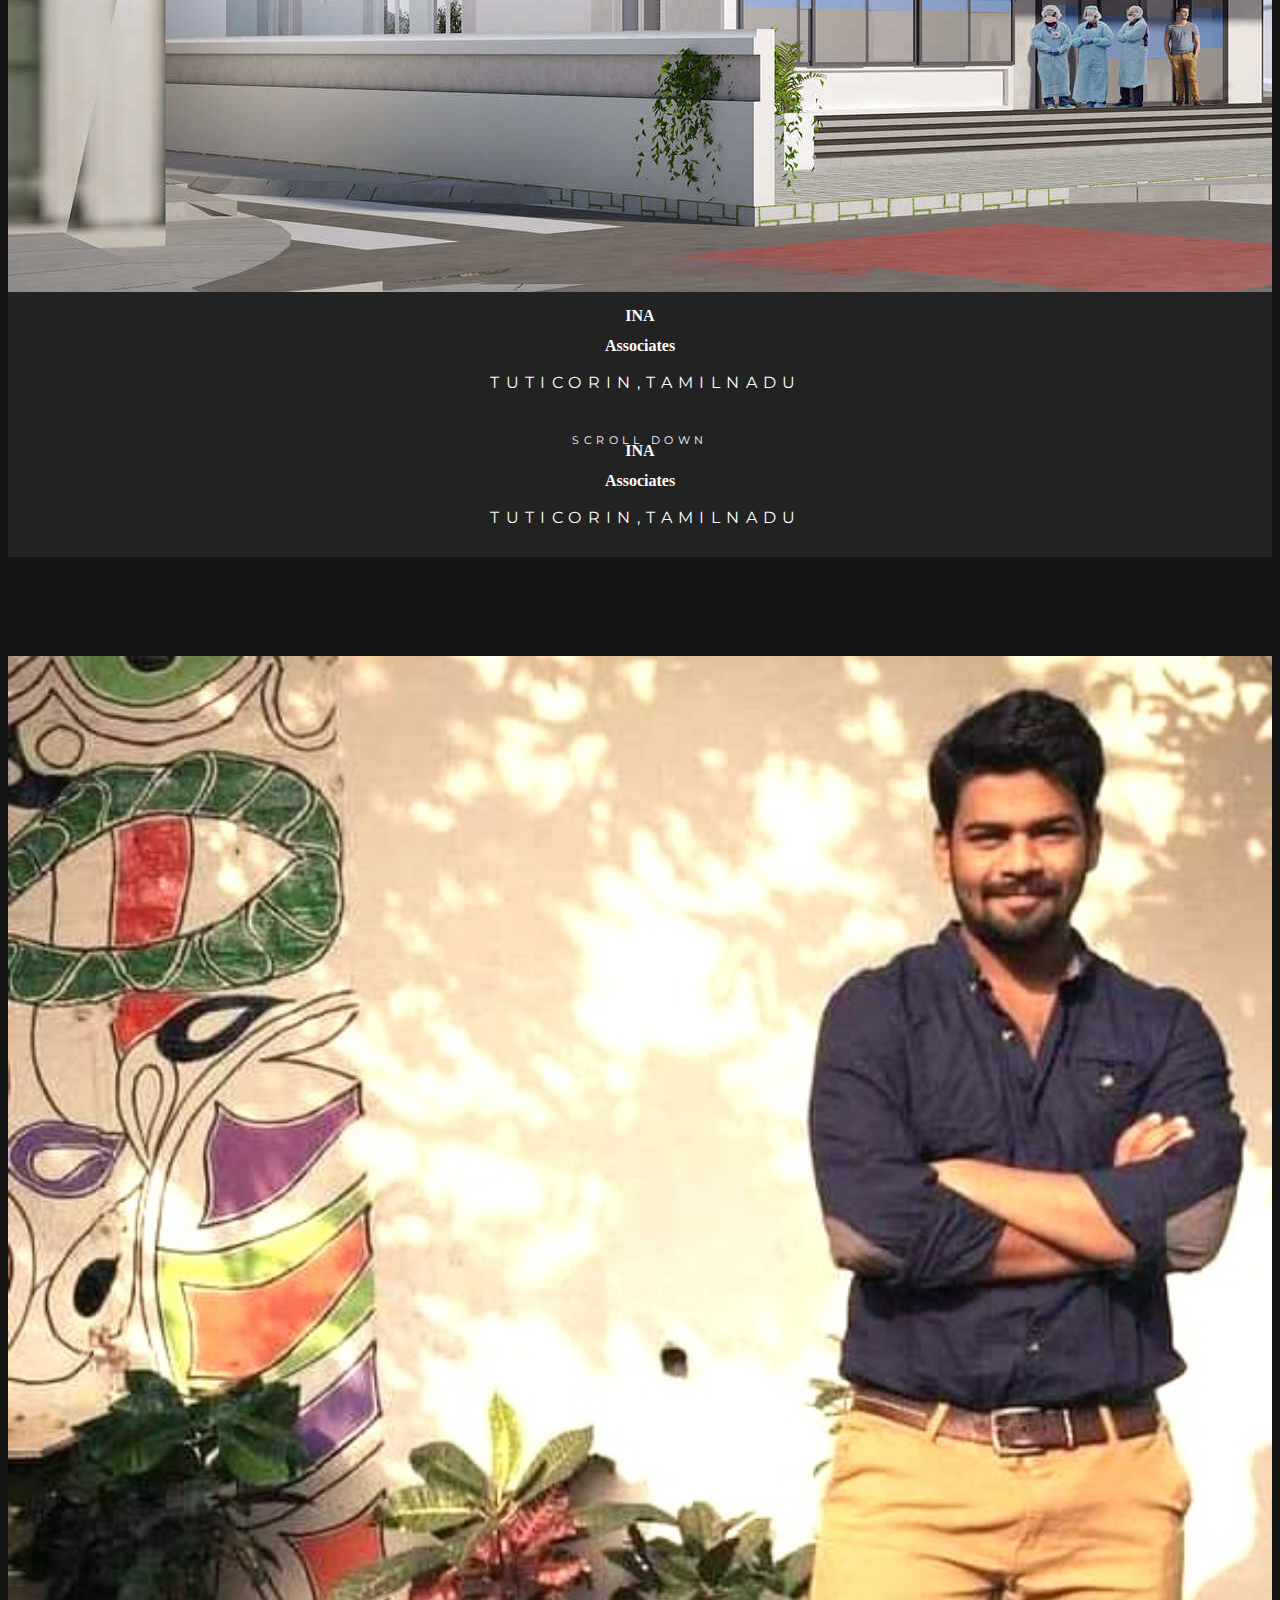
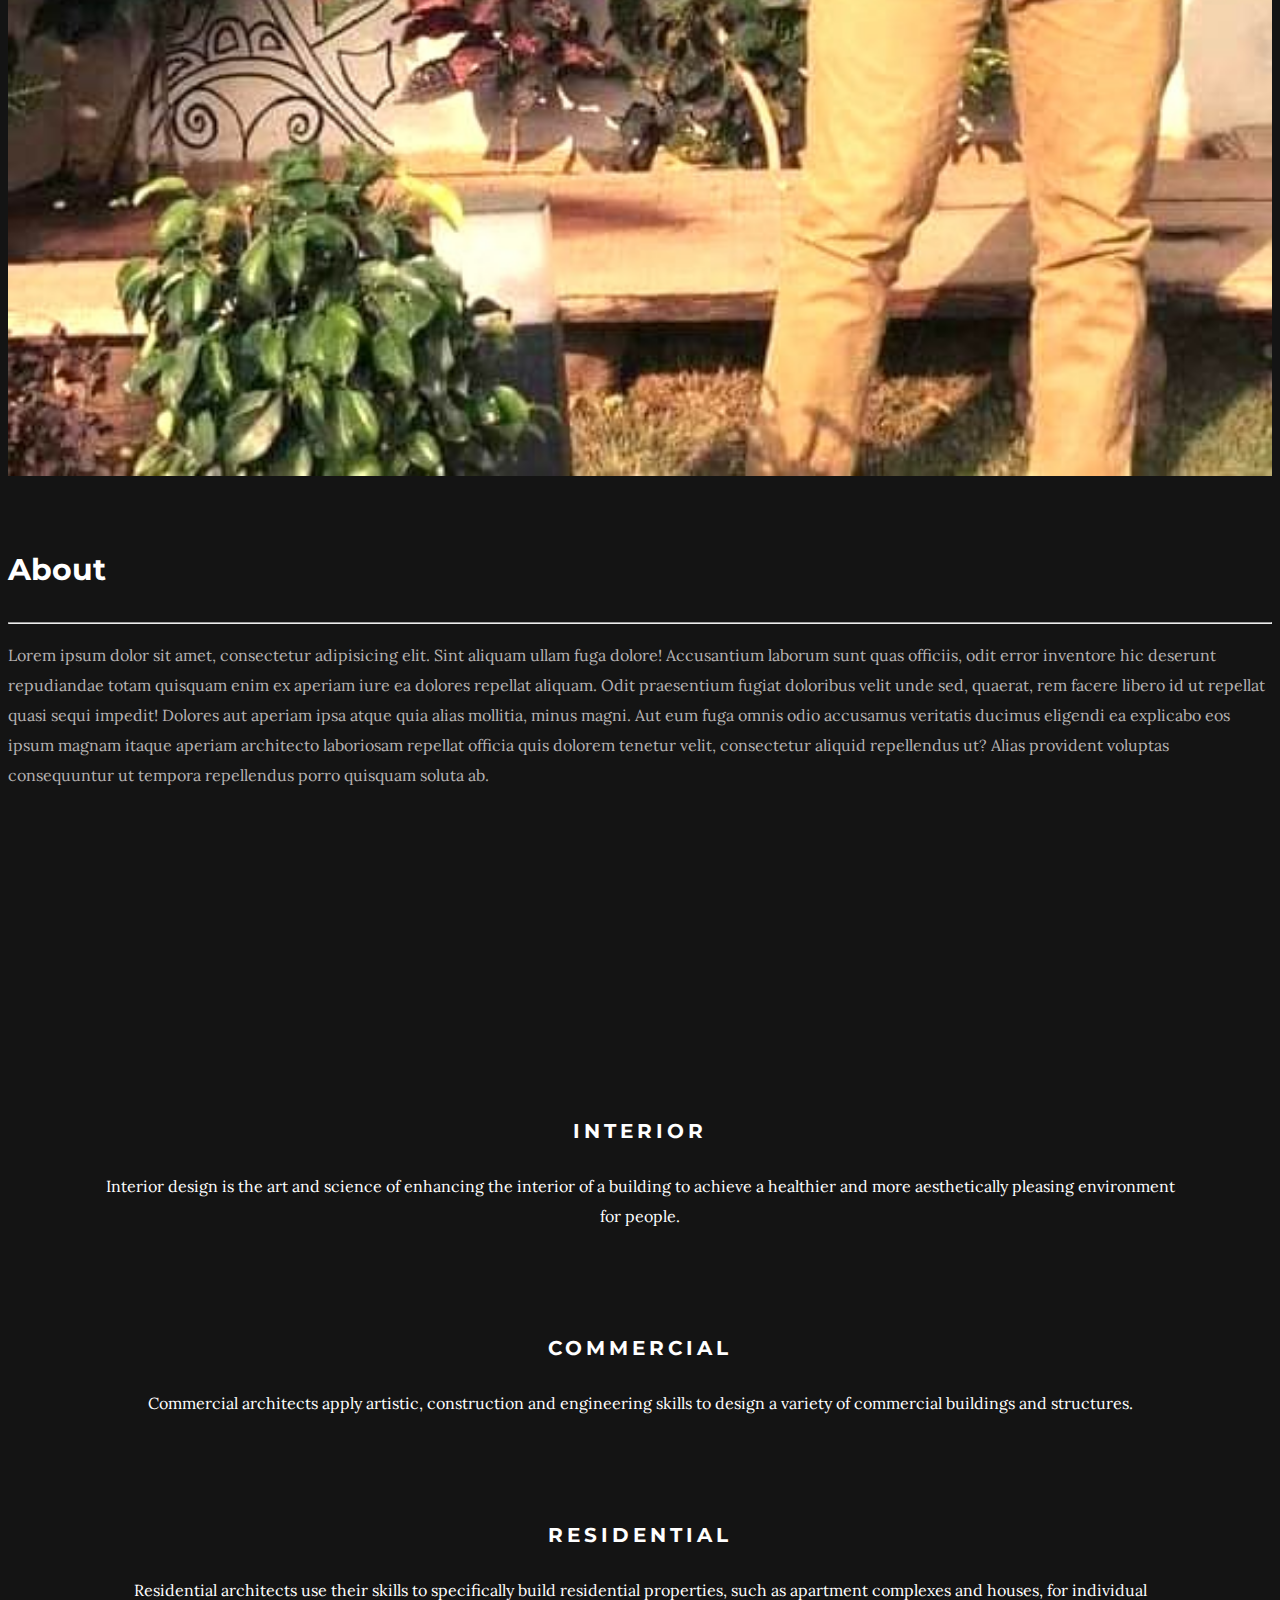
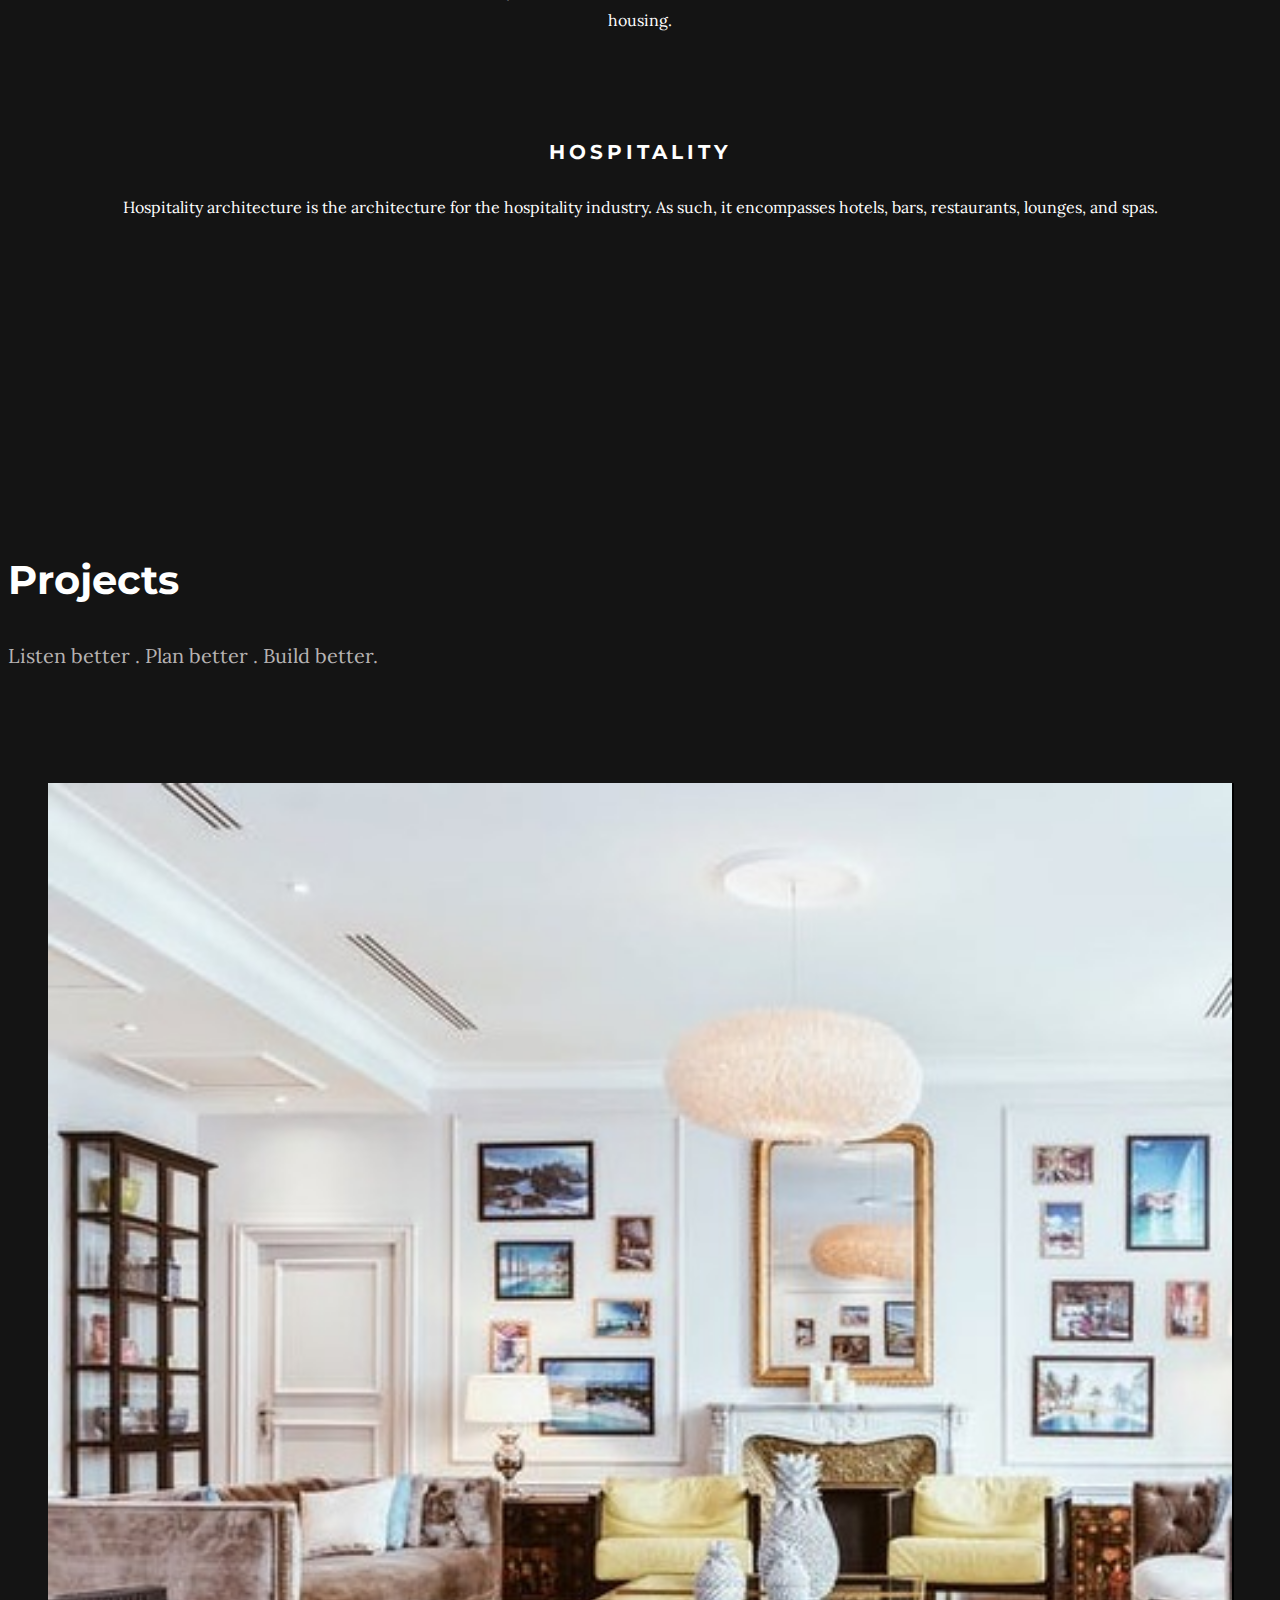
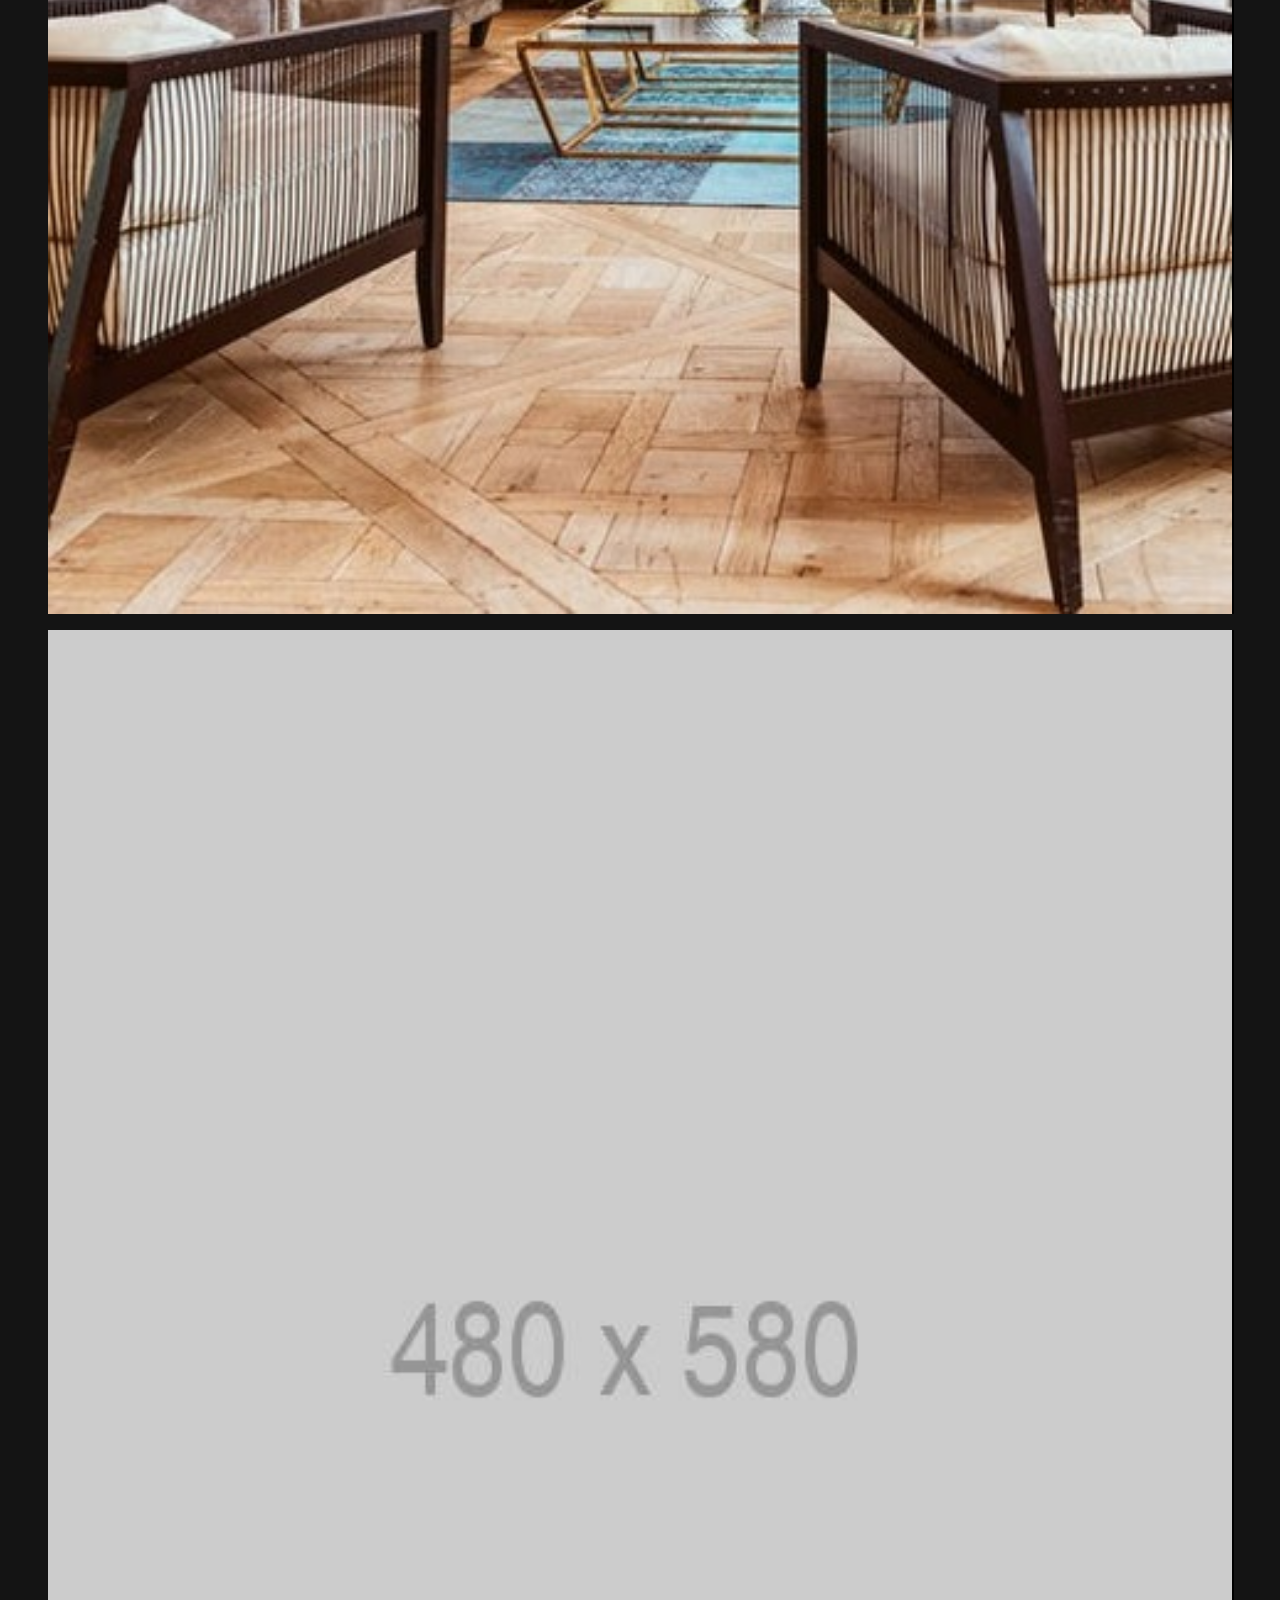
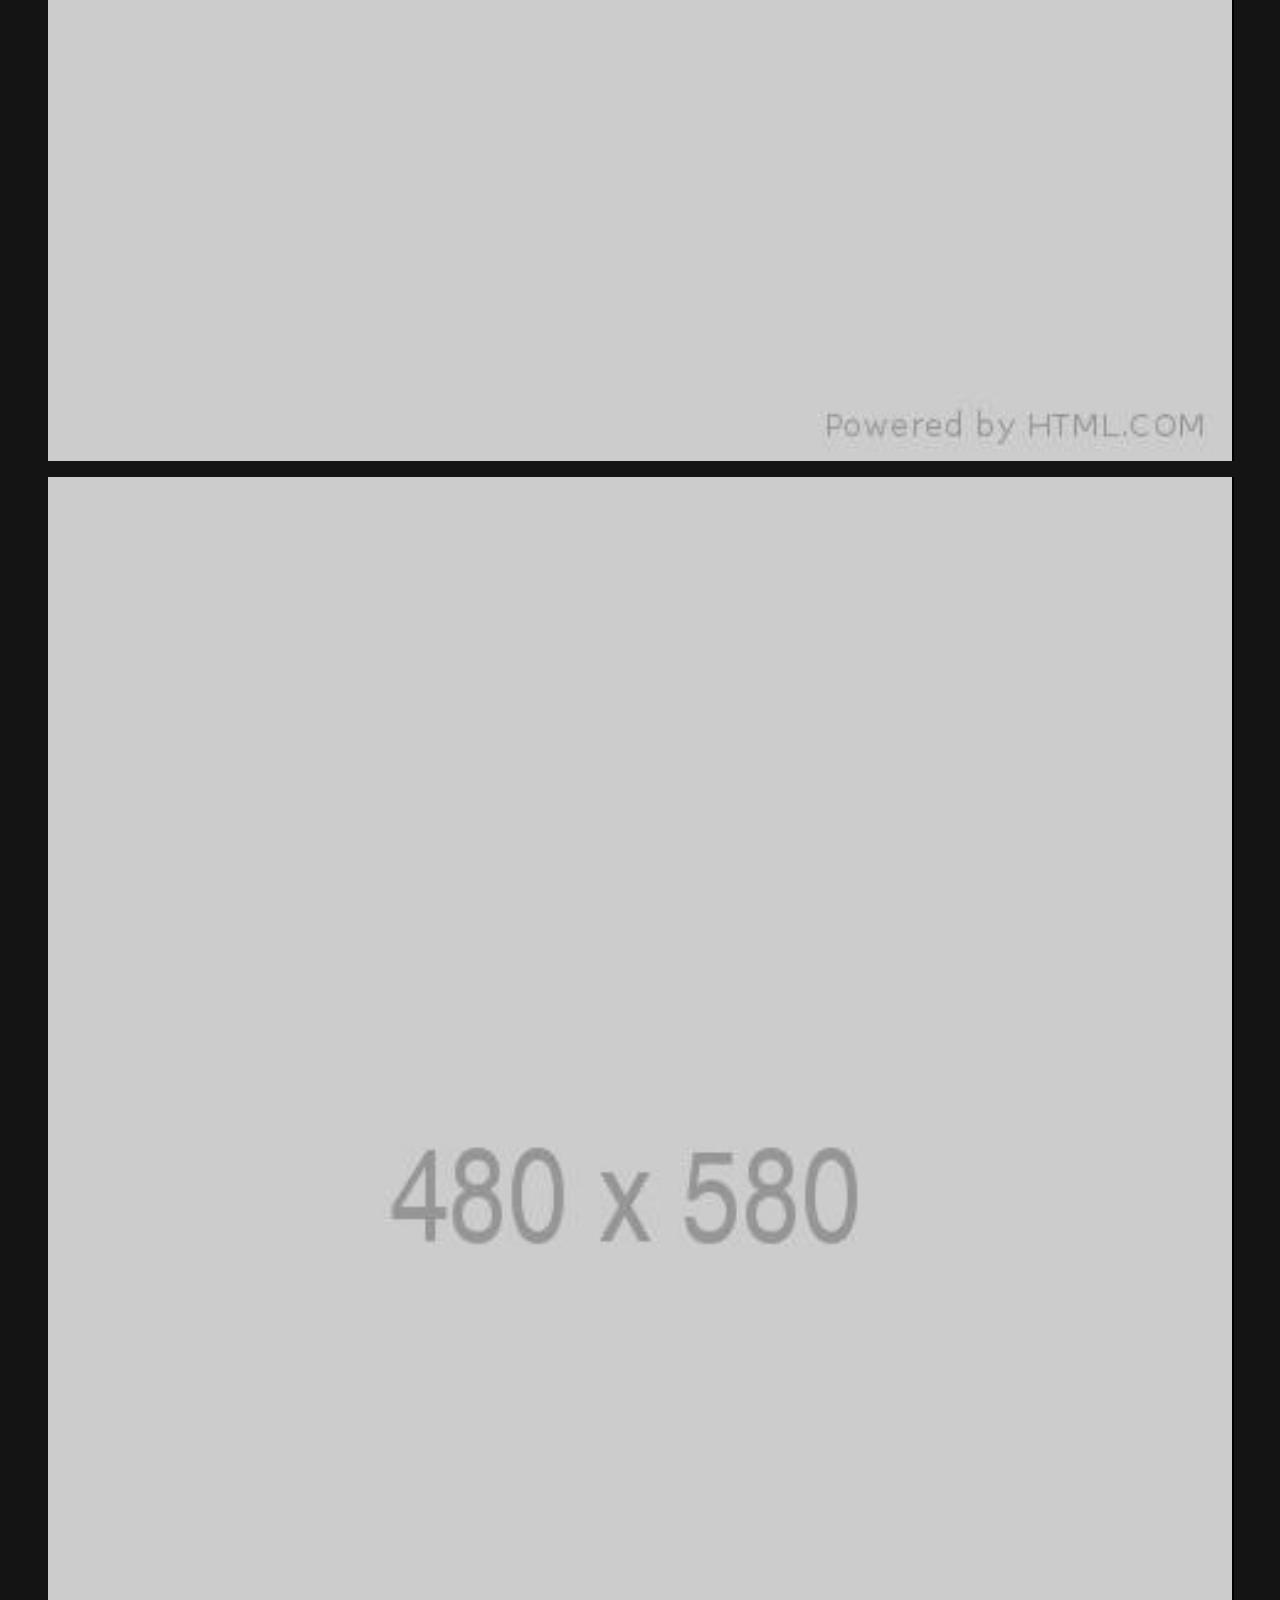
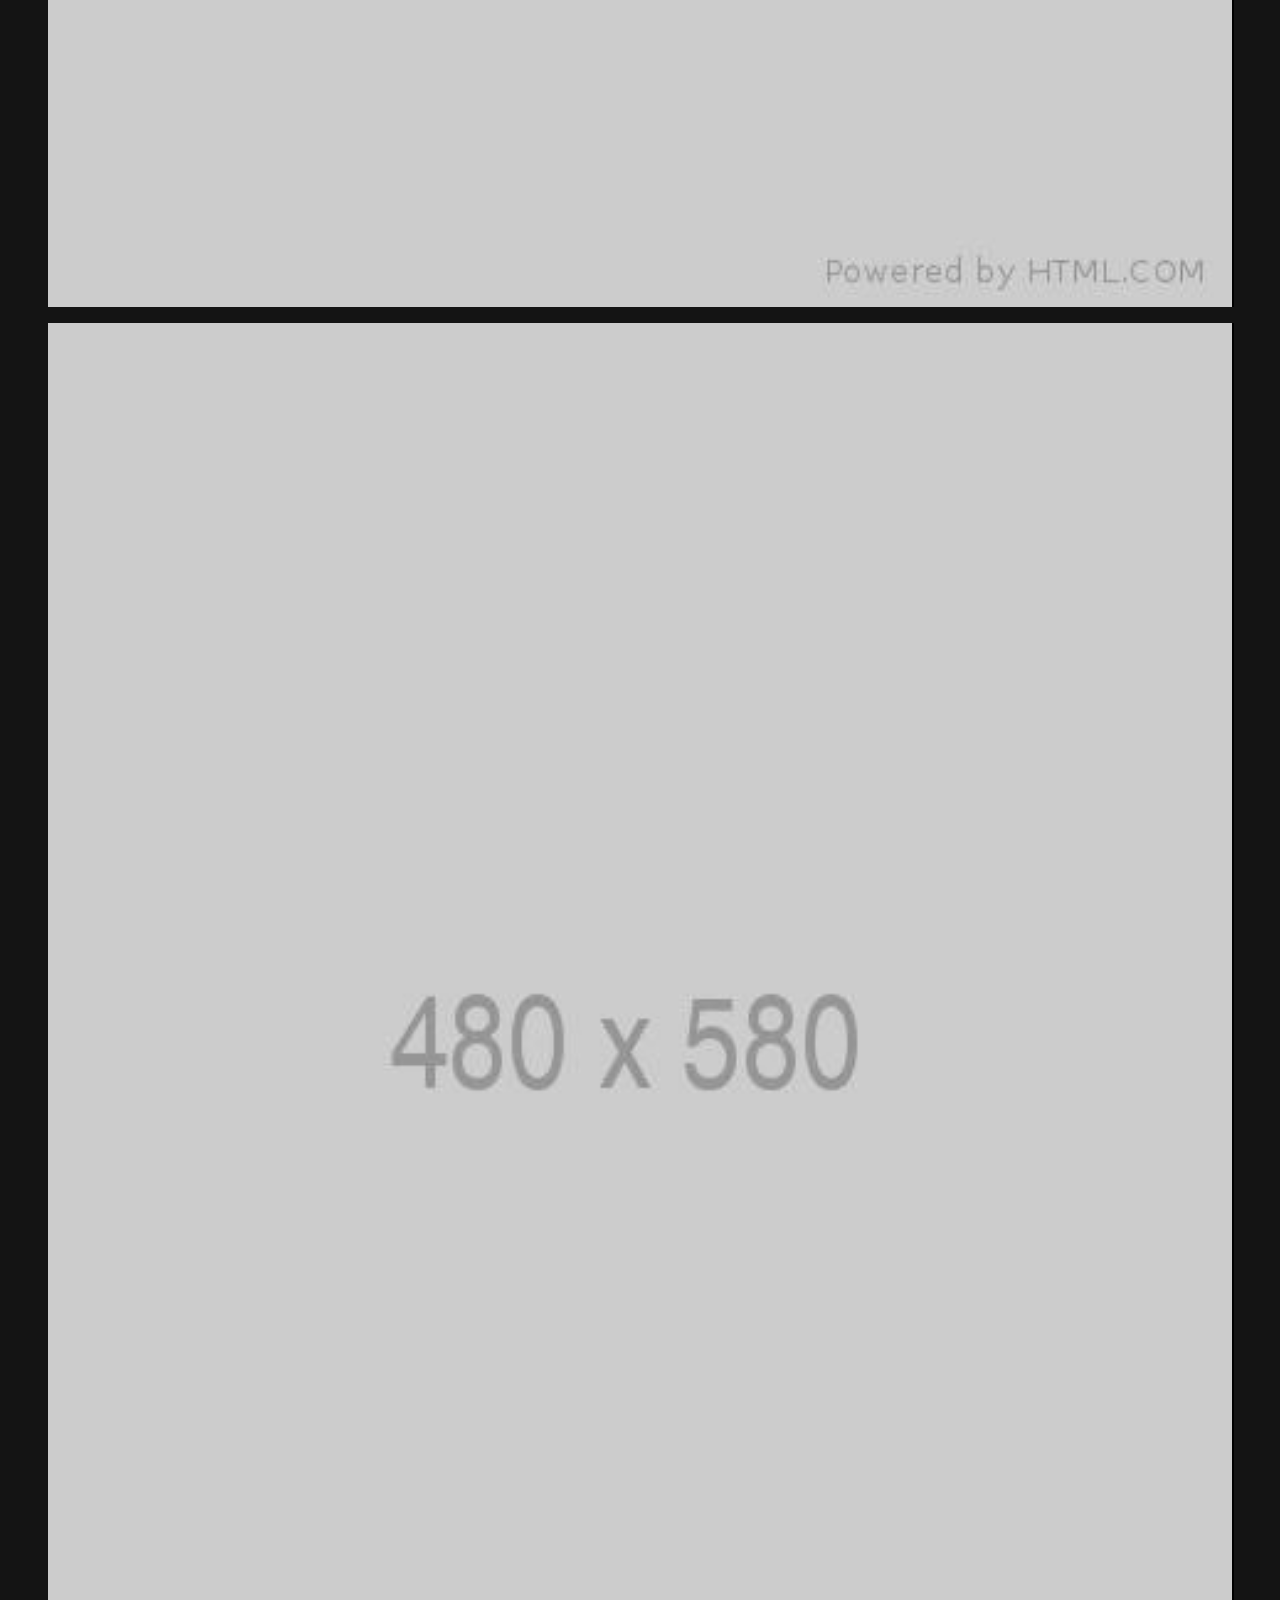
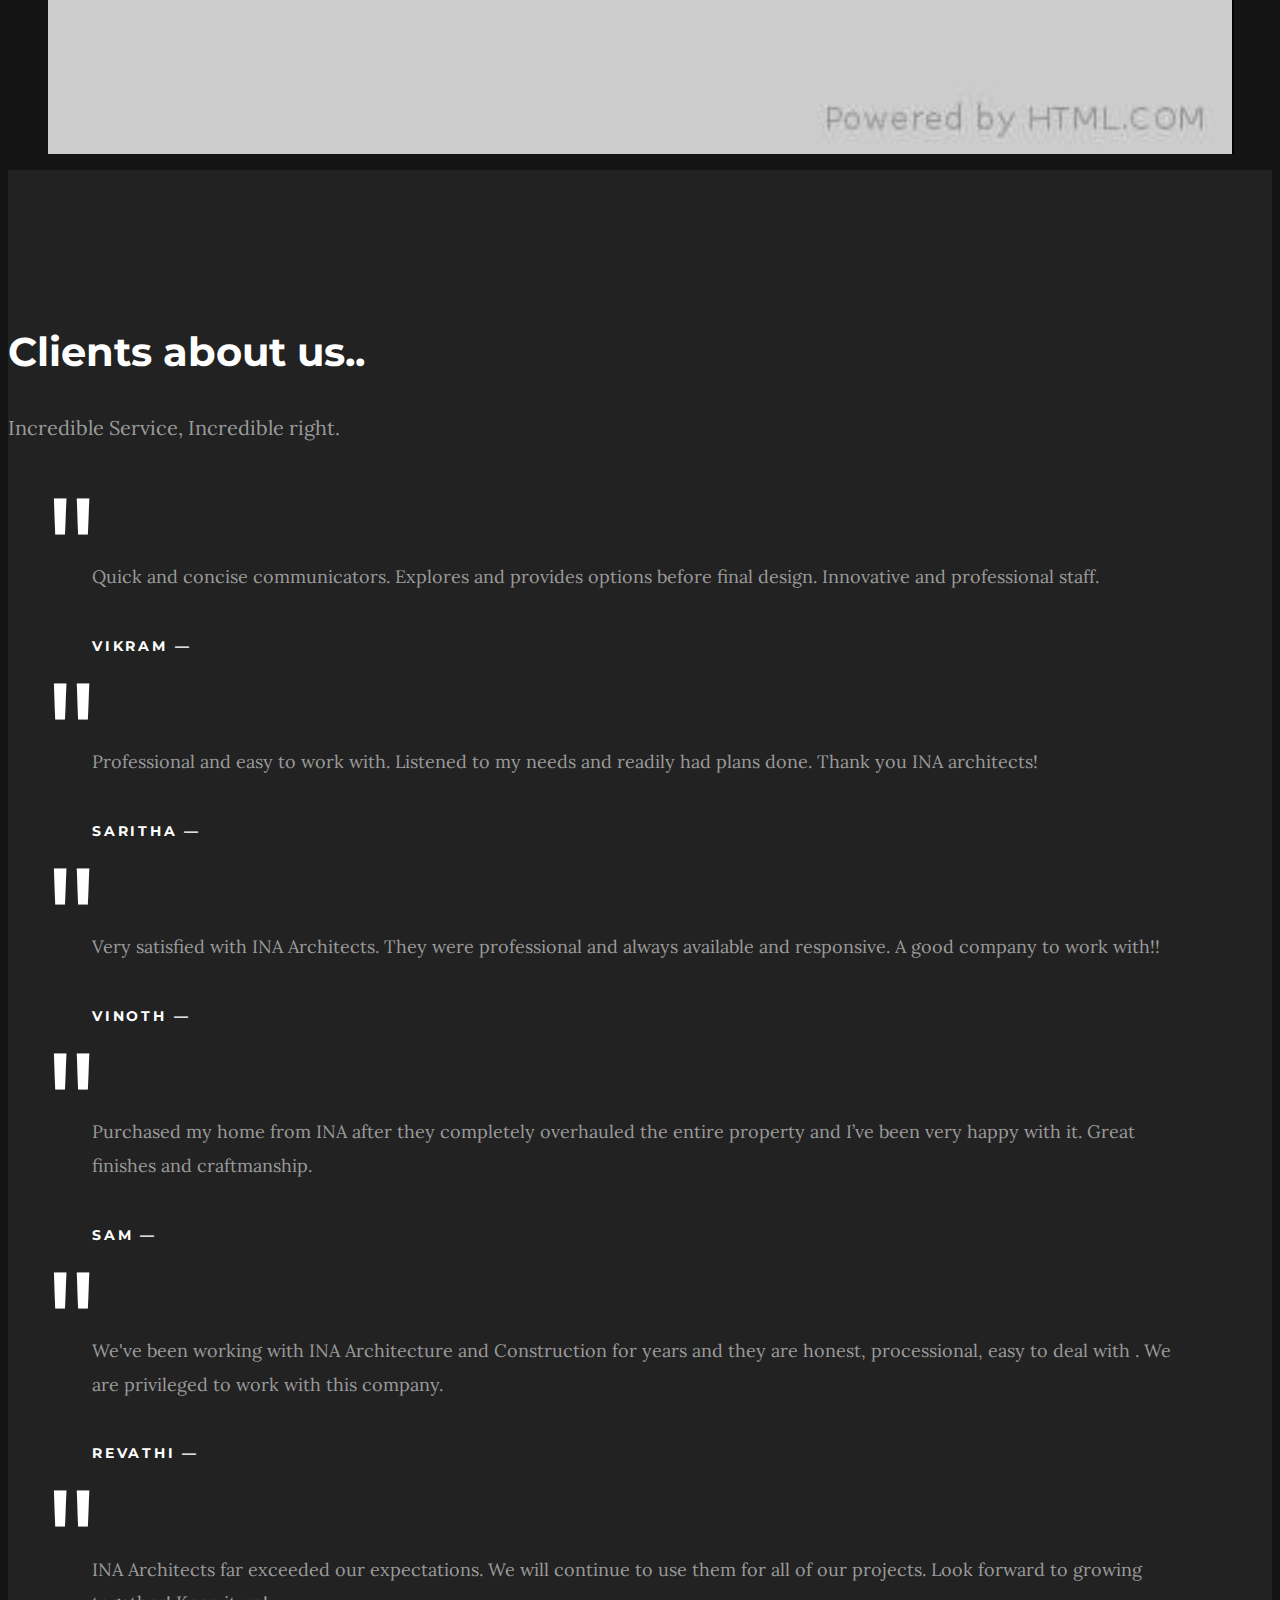
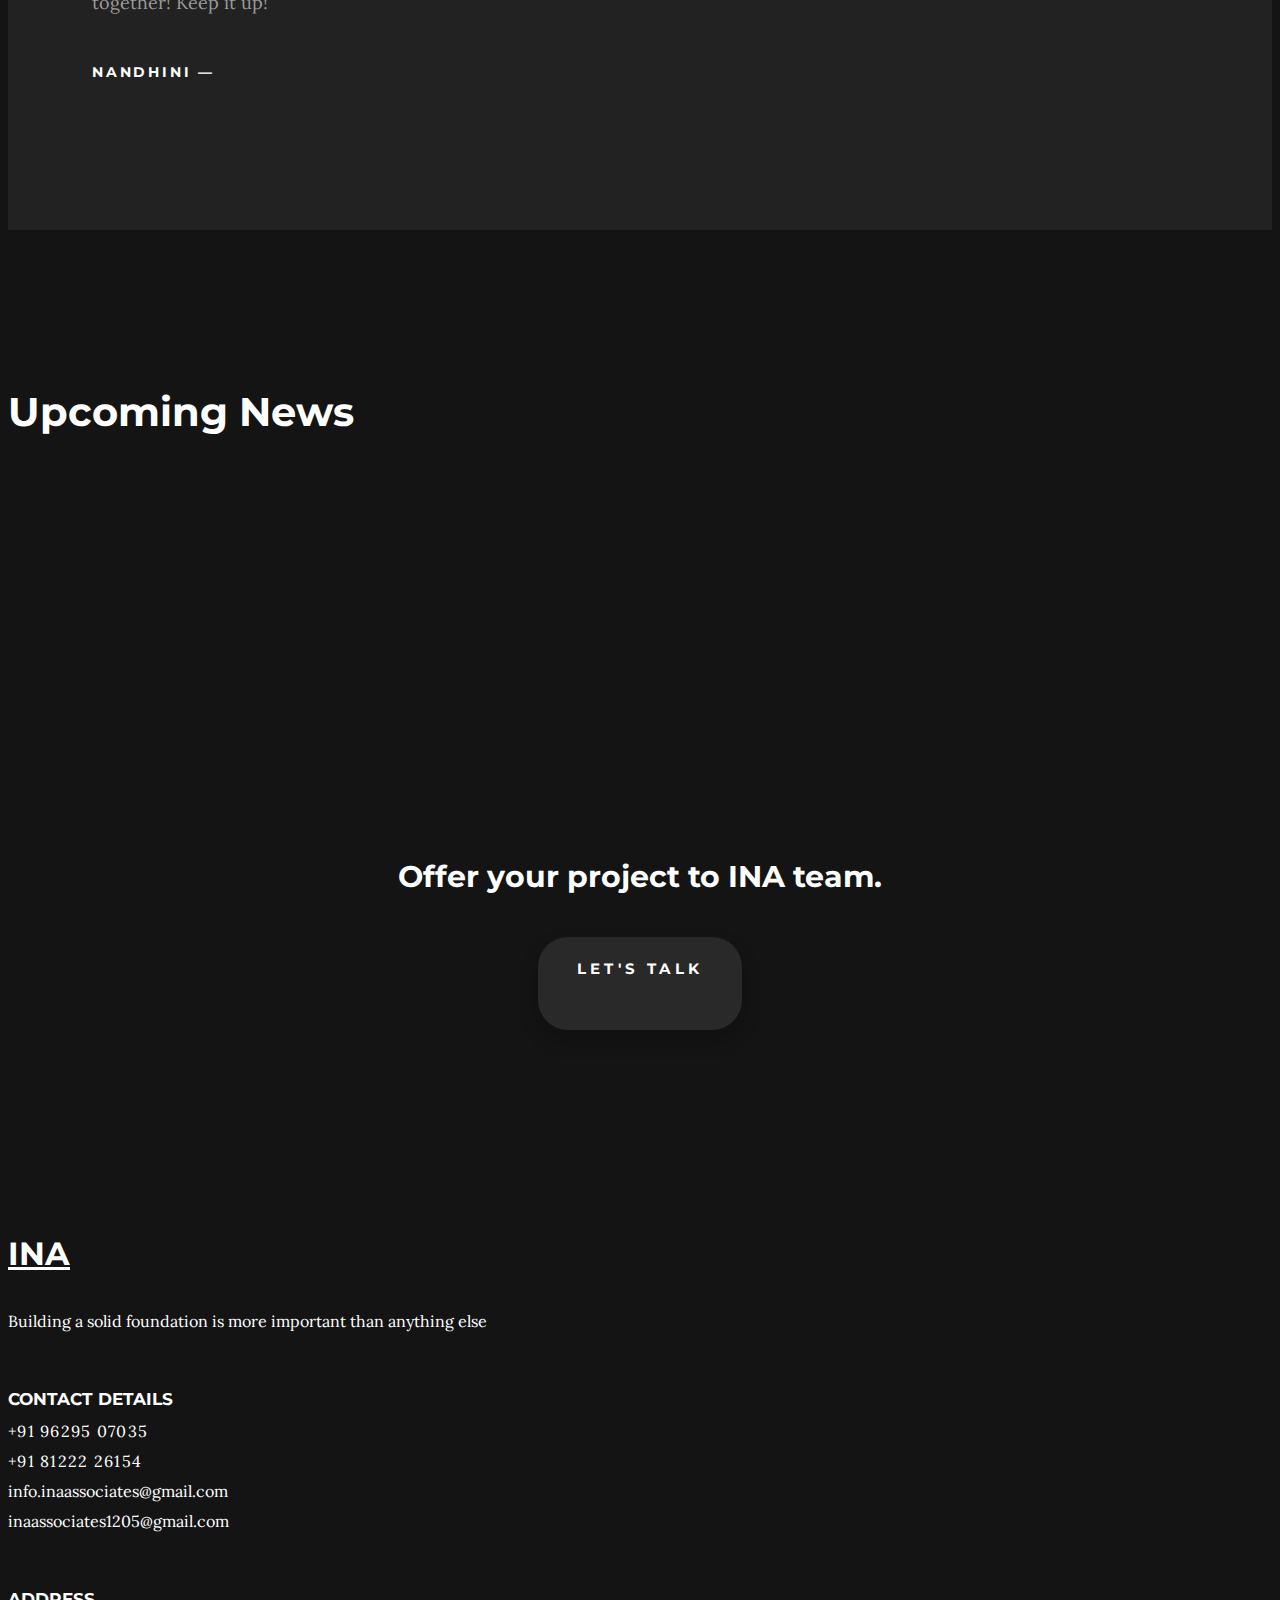
==== commit f864d1fe: "hii" ====
--- a/public/index.html
+++ b/public/index.html
@@ -120,31 +120,7 @@
               data-start="500" data-splitin="charset" data-splitout="none" data-responsive_offset="on"
               data-elementdelay="0.05" style="font-family: 'Playfair Display', serif; font-weight: 900;">INA <br>
               Associates
-
-            </div>
-
-            <!-- Layer 2 
-
-              <div class="tp-caption tp-resizeme" 
-                data-x="['center']"
-                data-hoffset="['-300', '-250']"   
-                data-y="['middle','middle','middle','middle']" 
-                data-voffset="['210']"
-                data-fontsize="['14']"
-                data-height="none"
-                data-whitespace="nowrap"
-                data-transform_idle="o:1;"
-                data-transform_in="x:[-100%];z:0;rX:0deg;rY:0;rZ:0;sX:1;sY:1;skX:0;skY:0;s:1000;e:Power3.easeInOut;" 
-                data-transform_out="y:[100%];s:1000;e:Power2.easeInOut;s:1000;e:Power2.easeInOut;" 
-                data-mask_in="x:50px;y:0px;s:inherit;e:inherit;" 
-                data-mask_out="x:inherit;y:inherit;s:inherit;e:inherit;" 
-                data-start="2000" 
-                data-splitin="none" 
-                data-splitout="none" 
-                data-responsive_offset="on" 
-                data-elementdelay="0.05"><div class="object-meta"><i class="text-white ion-ios-location-outline"></i> tuticorin,Tamilnadu</div>
-              </div>-->
-
+            </div>
             <!-- Layer 3 -->
 
             <div class="tp-caption tp-resizeme" data-x="['center']" data-hoffset="['0']"
@@ -201,9 +177,6 @@
               data-elementdelay="0.05">
               <div class="object-meta"><i class="text-white ion-ios-location-outline"></i>Tuticorin,tamilnadu</div>
             </div>
-
-
-
           </li>
 
           <!--Slide3-->
@@ -249,7 +222,7 @@
               data-start="2500" data-splitin="none" data-splitout="none" data-responsive_offset="on"
               data-elementdelay="0.05">
               <div class="object-meta"><i class="text-white ion-ios-location-outline"></i>Tuticorin,tamilnadu</div>
-            </div>>
+            </div>
           </li>
 
           <!--Slide4-->
@@ -317,7 +290,7 @@
           <div class="row row-news">
             <div class="col-news col-md-5 text-center">
               <div class="col-news-wrapper">
-                <img alt="" src="assets/img/About/image.jpg" >
+                <img alt="" src="assets/img/About/image.jpg">
                 <div class="col-news-content" style="background-color:rgba(8, 6, 6, 0.5) ;">
                   <h3 class="col-news-title" style="margin-top: 50%;">Ar.Syed Khalilullah</h3>
                 </div>
@@ -347,13 +320,13 @@
     <!-- Features -->
     <div class="bgimg">
       <section id="services" class="features  section">
-        <div class="container">
+        <div class="container-fluid">
           <div class="row-base row" style="text-align:center">
             <div class="col-base col-feature col-sm-6 col-md-3 wow fadeInUp">
               <div class="media-left"><i class="icon icon-bathtub"></i></div>
               <div class="media-right">
                 <h4 class="text-white">Interior</h4>
-                <p style="color: white;">Interior design is the art and science of enhancing the interior  of a building
+                <p style="color: white;">Interior design is the art and science of enhancing the interior of a building
                   to achieve a healthier
                   and more aesthetically pleasing environment for people.</p>
               </div>
@@ -377,13 +350,15 @@
                   apartment
                   complexes and houses, for individual housing.</p>
               </div>
+
             </div>
 
             <div class="col-base col-feature col-sm-6 col-md-3 wow fadeInUp" data-wow-delay="0.6s">
               <div class="media-left"><i class="icon icon-city"></i></div>
               <div class="media-right">
                 <h4 class="text-white">Hospitality</h4>
-                <p style="color: white;">Hospitality architecture is the architecture for the hospitality industry. As such, it encompasses hotels, bars,
+                <p style="color: white;">Hospitality architecture is the architecture for the hospitality industry. As
+                  such, it encompasses hotels, bars,
                   restaurants, lounges, and
                   spas. </p>
               </div>
@@ -406,42 +381,45 @@
       </div>
       <div class="section-content">
         <div class="clearfix">
-          <div class="col-team col-sm-6 col-lg-3">
+          <div class="col-team col-sm-6 col-lg-3 ">
             <a href="Interiordesign.html" style="color: black; text-decoration: none;">
               <figure class="team-profile">
-                <img alt="" src="assets/img/projects/interior.jpg" style="border-right: 2px solid black;" >
-                <figcaption class="team-caption white">
+                <img alt="" src="assets/img/projects/interior (2).jpg" style="border-right: 2px solid black;">
+                <figcaption class="team-caption white ">
                   <div class="team-meta">
                     <strong class="team-name">Interior Design</strong>
-                    <span class="team-spec" style="margin-bottom: 10px; ">An Interior designer is responsible for the layout of the internal space in a building or structure.</span>
+                    <span class="team-spec" style="margin-bottom: 10px; ">An Interior designer is responsible for the
+                      layout of the internal space in a building or structure.</span>
                     <p style="color:black;"><b>View Project</b></p>
                   </div>
                 </figcaption>
               </figure>
             </a>
           </div>
-          <div class="col-team col-sm-6 col-lg-3">
+          <div class="col-team col-sm-6 col-lg-3 ">
             <a href="commercial.html" style="color: black;text-decoration: none;">
               <figure class="team-profile">
-                <img alt="" src="assets/img/projects/commercial.jpg" style="border-right: 2px solid black;" >
+                <img alt="" src="assets/img/projects/commercial.jpg" style="border-right: 2px solid black;">
                 <figcaption class="team-caption white">
                   <div class="team-meta">
                     <strong class="team-name">Commercial</strong>
-                    <span class="team-spec" style="margin-bottom: 10px;">Commercial architecture is the design of buildings and structures for use by business.</span>
+                    <span class="team-spec" style="margin-bottom: 10px;">Commercial architecture is the design of
+                      buildings and structures for use by business.</span>
                     <p style="color:black;"><b>View Project</b></p>
                   </div>
                 </figcaption>
               </figure>
             </a>
           </div>
-          <div class="col-team col-sm-6 col-lg-3">
+          <div class="col-team col-sm-6 col-lg-3 ">
             <a href="Residence.html" style="color: black;text-decoration: none;">
               <figure class="team-profile">
-                <img alt="" src="assets/img/projects/residential.jpg" style="border-right: 2px solid black;" >
+                <img alt="" src="assets/img/projects/residential.jpg" style="border-right: 2px solid black;">
                 <figcaption class="team-caption white">
-                  <div class="team-meta">
+                  <div class="team-meta text">
                     <strong class="team-name">Residential</strong>
-                    <span class="team-spec" style="margin-bottom: 10px;">Residential architecture, is the design and building of residential properties.</span>
+                    <span class="team-spec" style="margin-bottom: 10px;">Residential architecture, is the design and
+                      building of residential properties.</span>
                     <p style="color:black;"><b>View Project</b></p>
                   </div>
                 </figcaption>
@@ -451,11 +429,12 @@
           <div class="col-team col-sm-6 col-lg-3">
             <a href="Hospitality.html" style="color: black; text-decoration: none;">
               <figure class="team-profile">
-                <img alt="" src="assets/img/projects/hospitality.jpg" style="border-right: 2px solid black;" >
+                <img alt="" src="assets/img/projects/hospitality.jpg" style="border-right: 2px solid black;">
                 <figcaption class="team-caption white">
                   <div class="team-meta">
                     <strong class="team-name">Hospitality</strong>
-                    <span class="team-spec" style="margin-bottom: 10px;">Hospitality is the design of service-oriented projects like hotels and other comparable structures.</span>
+                    <span class="team-spec" style="margin-bottom: 10px;">Hospitality is the design of service-oriented
+                      projects like hotels and other comparable structures.</span>
                     <p style="color:black;"><b>View Project</b></p>
                   </div>
                 </figcaption>
@@ -487,42 +466,48 @@
                 <div class="client">
                   <span class="quote">"</span>
                   <p class="client-text">
-                    Quick and concise communicators. Explores and provides options before final design. Innovative and professional staff.</p>
+                    Quick and concise communicators. Explores and provides options before final design. Innovative and
+                    professional staff.</p>
                   <span class="h5 client-name">Vikram —</span>
                   <!-- <i>Adobe sales manager</i> -->
                 </div>
                 <div class="client">
                   <span class="quote">"</span>
                   <p class="client-text">
-                    Professional and easy to work with. Listened to my needs and readily had plans done. Thank you INA architects! </p>
+                    Professional and easy to work with. Listened to my needs and readily had plans done. Thank you INA
+                    architects! </p>
                   <span class="h5 client-name">Saritha — </span>
                   <!-- <i>Adobe sales manager</i> -->
                 </div>
                 <div class="client">
                   <span class="quote">"</span>
                   <p class="client-text">
-                    Very satisfied with INA Architects. They were professional and always available and responsive. A good company to work with!!</p>
+                    Very satisfied with INA Architects. They were professional and always available and responsive. A
+                    good company to work with!!</p>
                   <span class="h5 client-name">Vinoth — </span>
                   <!-- <i>Adobe sales manager</i> -->
                 </div>
                 <div class="client">
                   <span class="quote">"</span>
                   <p class="client-text">
-                    Purchased my home from INA after they completely overhauled the entire property and I’ve been very happy with it.  Great finishes and craftmanship. </p>
+                    Purchased my home from INA after they completely overhauled the entire property and I’ve been very
+                    happy with it. Great finishes and craftmanship. </p>
                   <span class="h5 client-name">Sam — </span>
                   <!-- <i>Adobe sales manager</i> -->
                 </div>
                 <div class="client">
                   <span class="quote">"</span>
                   <p class="client-text">
-                    We've been working with INA Architecture and Construction for years and they are honest, processional, easy to deal with . We  are privileged to work with this company.</p>
+                    We've been working with INA Architecture and Construction for years and they are honest,
+                    processional, easy to deal with . We are privileged to work with this company.</p>
                   <span class="h5 client-name">Revathi — </span>
                   <!-- <i>Adobe sales manager</i> -->
                 </div>
                 <div class="client">
                   <span class="quote">"</span>
                   <p class="client-text">
-                    INA Architects far exceeded our expectations. We will continue to use them for all of our projects. Look forward to growing together! Keep it up!</p>
+                    INA Architects far exceeded our expectations. We will continue to use them for all of our projects.
+                    Look forward to growing together! Keep it up!</p>
                   <span class="h5 client-name">Nandhini — </span>
                   <!-- <i>Adobe sales manager</i> -->
                 </div>
@@ -553,7 +538,7 @@
                     <span class="col-news-date">
                       2020
                     </span>
-                    <h3 class="col-news-title">Project</h3>
+                    <h3 class="col-news-title">Project1</h3>
                     <a href="#">Read more</a>
                   </div>
                 </div>
@@ -565,7 +550,7 @@
                     <span class="col-news-date">
                       2020
                     </span>
-                    <h3 class="col-news-title">Project</h3>
+                    <h3 class="col-news-title">Project2</h3>
                     <a href="#">Read more</a>
                   </div>
                 </div>
@@ -577,7 +562,7 @@
                     <span class="col-news-date">
                       2020
                     </span>
-                    <h3 class="col-news-title">Project</h3>
+                    <h3 class="col-news-title">Project3</h3>
                     <a href="#">Read more</a>
                   </div>
                 </div>
@@ -646,8 +631,6 @@
   </div>
   </footer>
   </div>
-
-
   <!-- Modals -->
 
   <div id="request" class="modal fade" role="dialog">
@@ -660,29 +643,27 @@
         </div>
 
         <iframe name="hidden_iframe" id="hidden_iframe" style="display:none;"
-          onload="if(submitted) {window.location='http://127.0.0.1:5501/archiko-10/dist/html/index.html';}"></iframe>
-        <form
-          action="https://docs.google.com/forms/u/0/d/e/1FAIpQLSf9lfal4_lBmrmN6C23Si5GRKdsmbzBo8eb8Yi8XtsbULxmyw/formResponse"
-          target="_self" method="POST" onsubmit="return validateForm();">
-
-
-
-          <div class="modal-body">
-            <form class="form-request js-ajax-form">
-              <div class="form-group">
-                <input type="text" id="c-name" name="entry.1128461952" placeholder="Name">
-              </div>
-              <div class="form-group">
-                <input type="email" id="c-email" name="entry.473728395" required placeholder="Email *">
-              </div>
-              <div class="form-group">
-                <textarea rows="3" name="entry.1565607544" placeholder="Message"></textarea>
-              </div>
-              <div class="modal-footer">
-                <button type="submit" class="btn btn-dark btn-block">Get start</button>
-              </div>
-            </form>
-          </div>
+          onload="if(submitted) {window.location='http://127.0.0.1:5500/public/index.html';}"></iframe>
+          <form
+          action="https://docs.google.com/forms/u/0/d/e/1FAIpQLSe_d5m9y-2bZsBC8zEpfbGEsulF0fLHgjGm9tVJe3c6BtjFoQ/formResponse"
+          target="_self" method="POST" id="mG61Hd" onsubmit="return validateForm();">
+          
+         <div class="modal-body">
+           <form class="form-request js-ajax-form"> 
+          <div class="form-group">
+              <input type="text" id="c-name" name="entry.1375853852" placeholder="Name *">
+            </div>
+            <div class="form-group">
+              <input type="email" id="c-email" name="entry.696662827" required placeholder="Email *">
+            </div>
+            <div class="form-group">
+              <textarea rows="3" name="entry.905712940" placeholder="Message"></textarea>
+            </div>
+            <div class="modal-footer">
+              <button type="submit" class="btn btn-dark btn-block">Get start</button>
+            </div>
+          </form>
+        </div>
       </div>
     </div>
   </div>
@@ -695,7 +676,7 @@
         <div class="modal-header">
           <span class="close" data-dismiss="modal" aria-label="Close"><span aria-hidden="true">&times;</span></span>
           <h2 class="modal-title">Thank you</h2>
-          <p class="modal-subtitle">Your message is successfully sent...</p>
+          <p class="modal-subtitle">Your message is successfully sent.</p>
         </div>
       </div>
     </div>
--- a/public/assets/css/style.css
+++ b/public/assets/css/style.css
@@ -1661,7 +1661,7 @@
   position:absolute;
   top:50%;
   width:100%;
-  left:20%;
+  left:0%;
   -webkit-transform:translateY(-50%);
   -o-transform:translateY(-50%);
   transform:translateY(-50%);
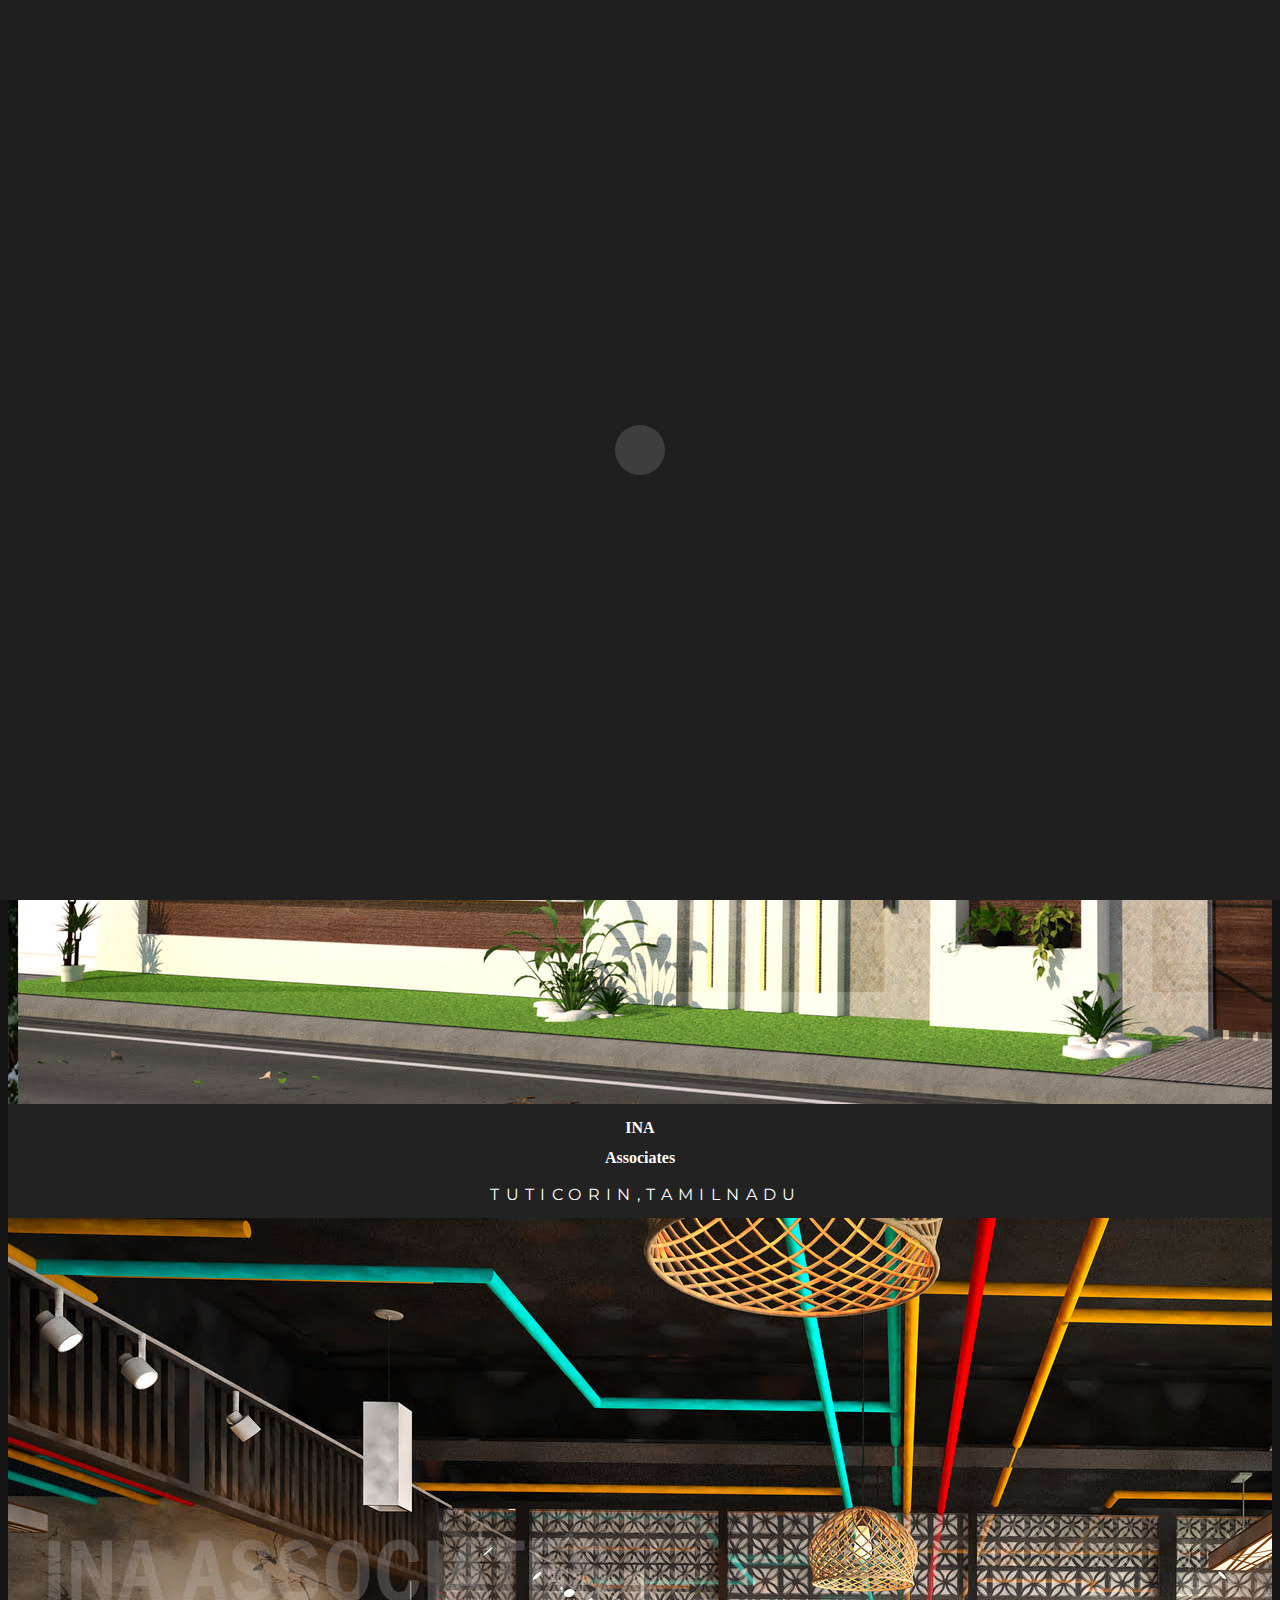
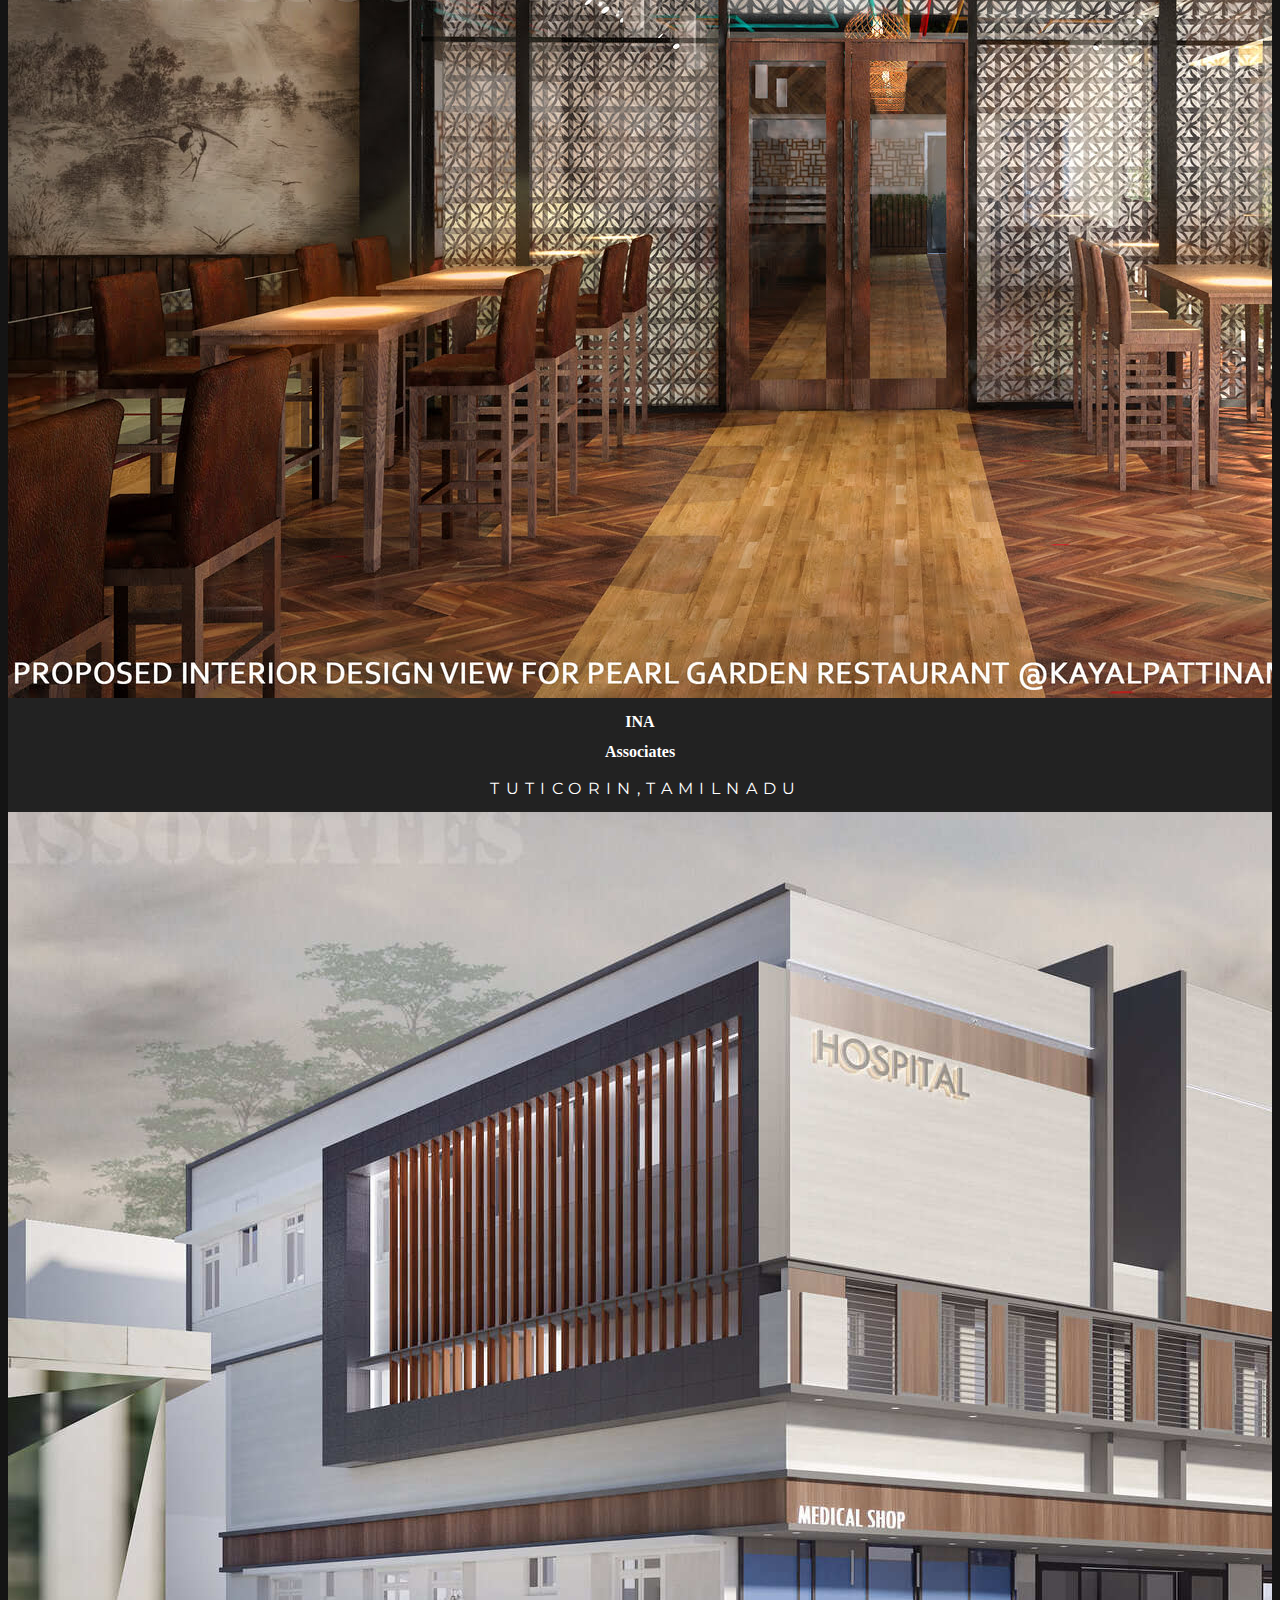
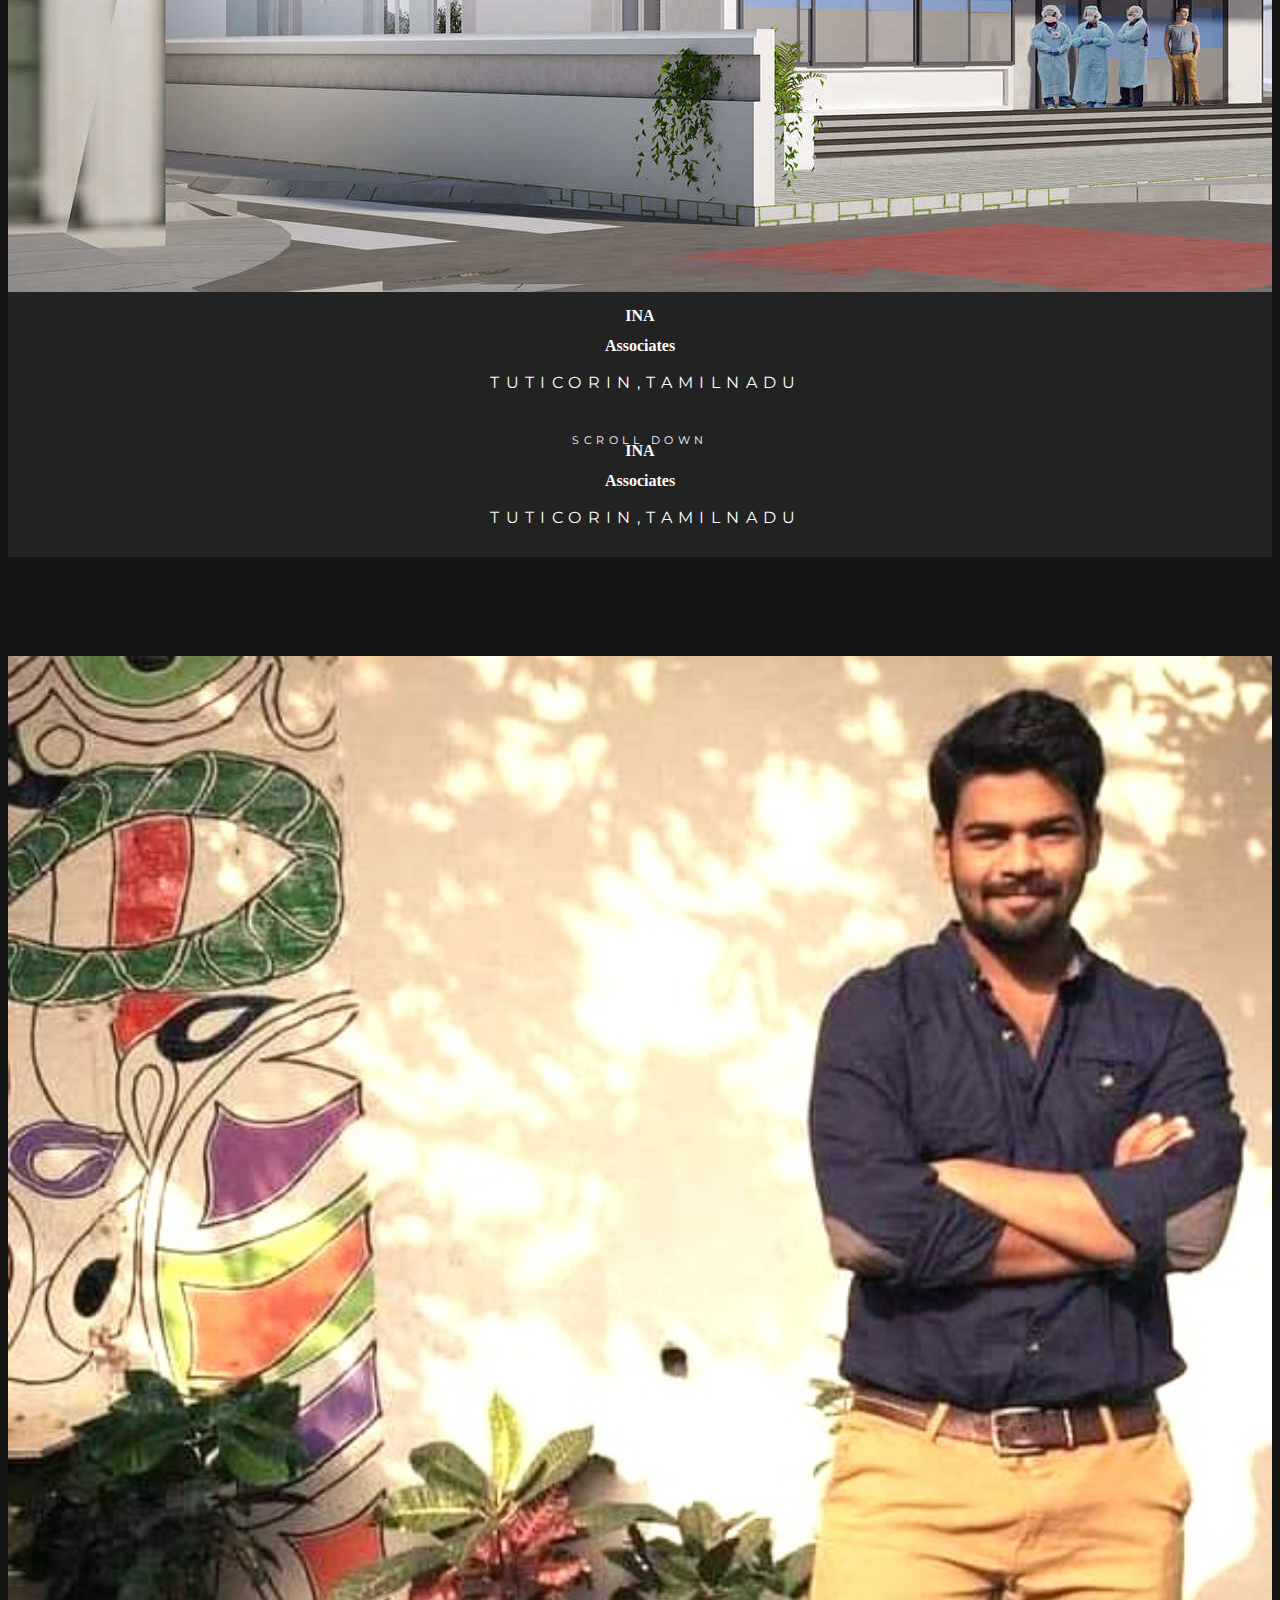
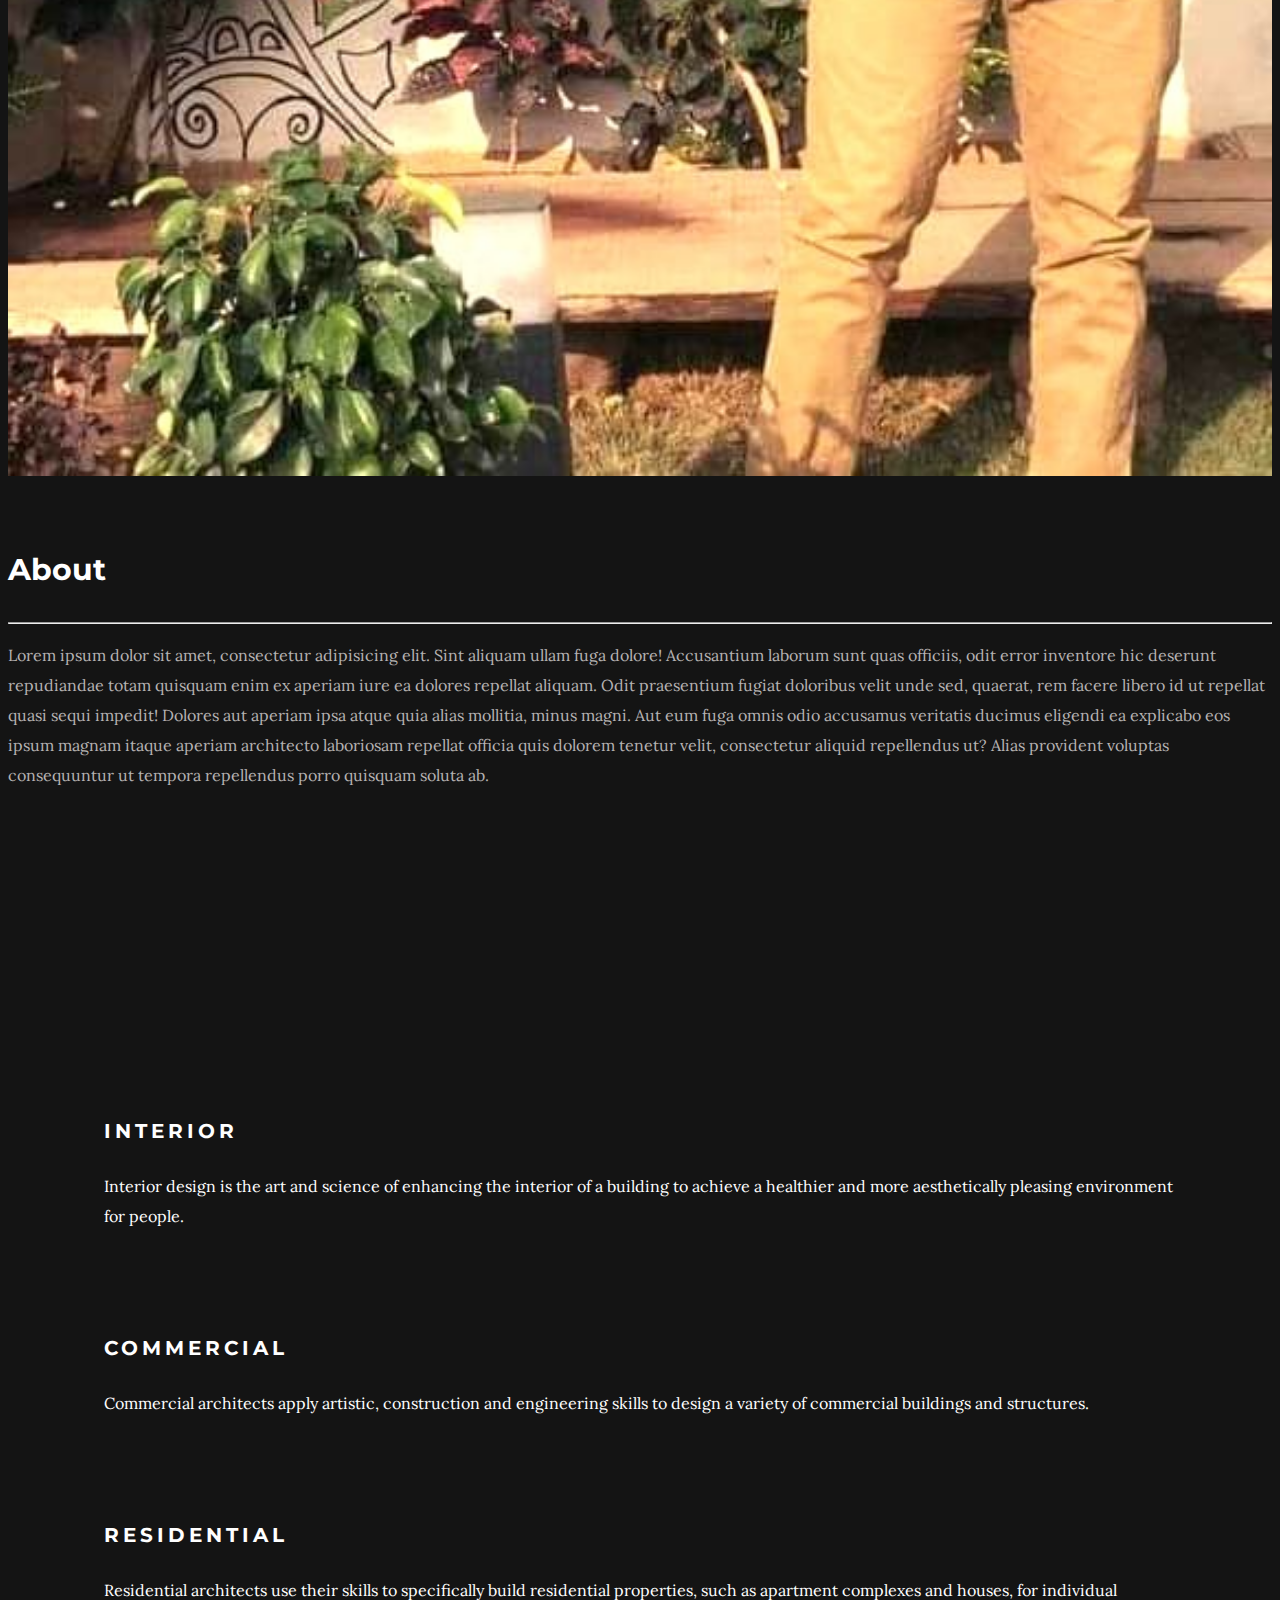
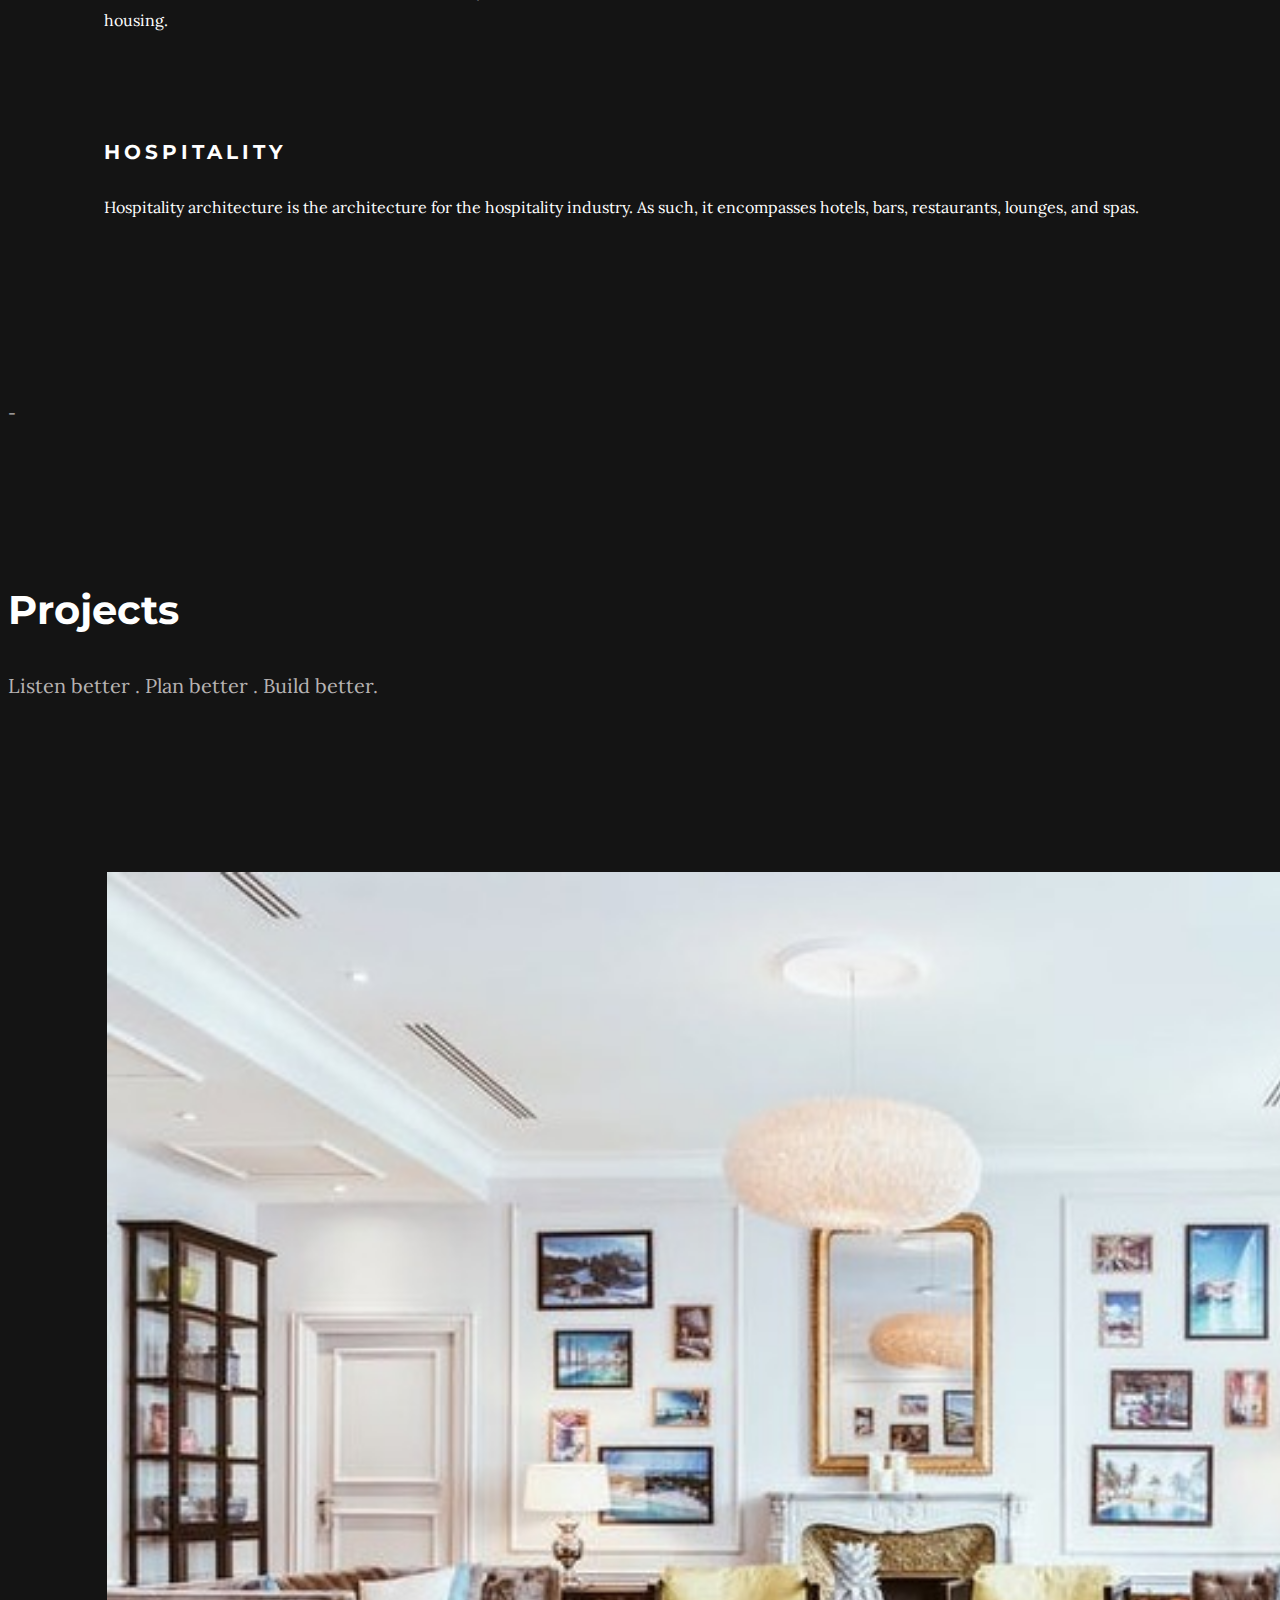
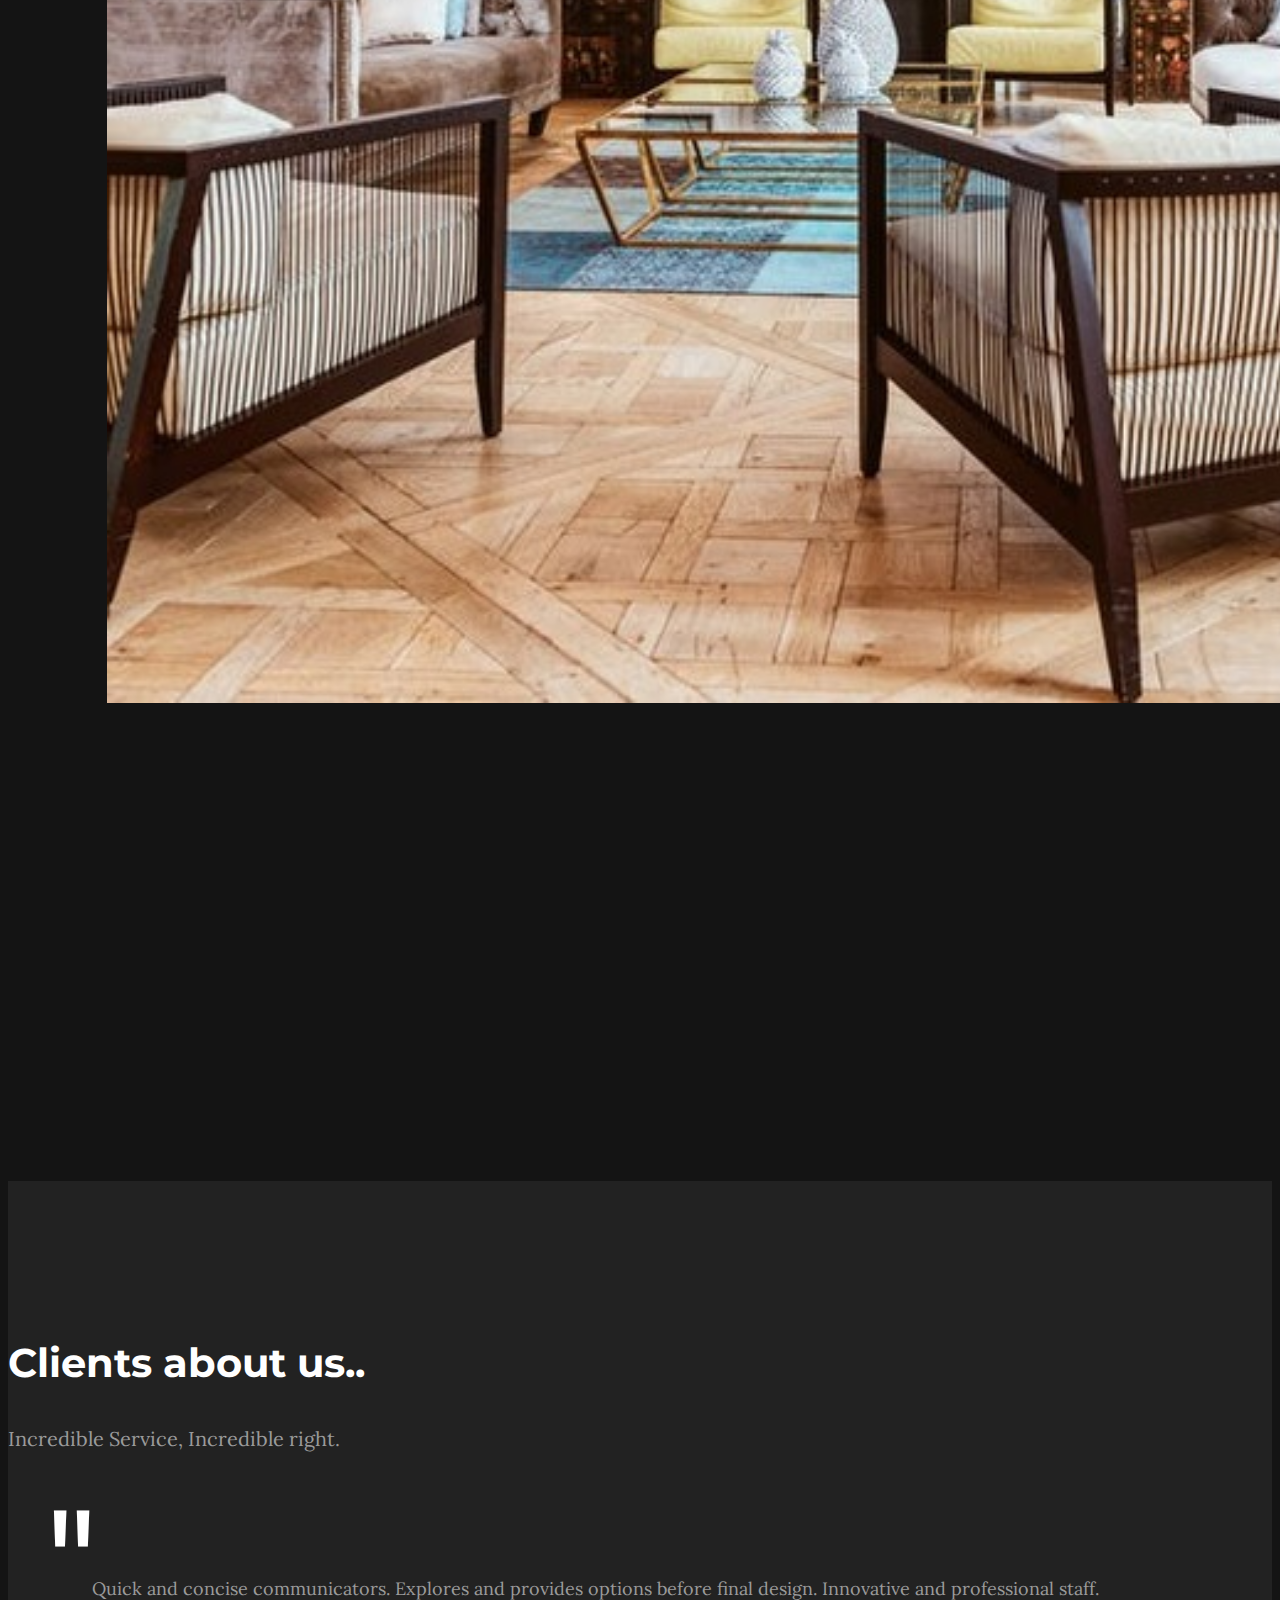
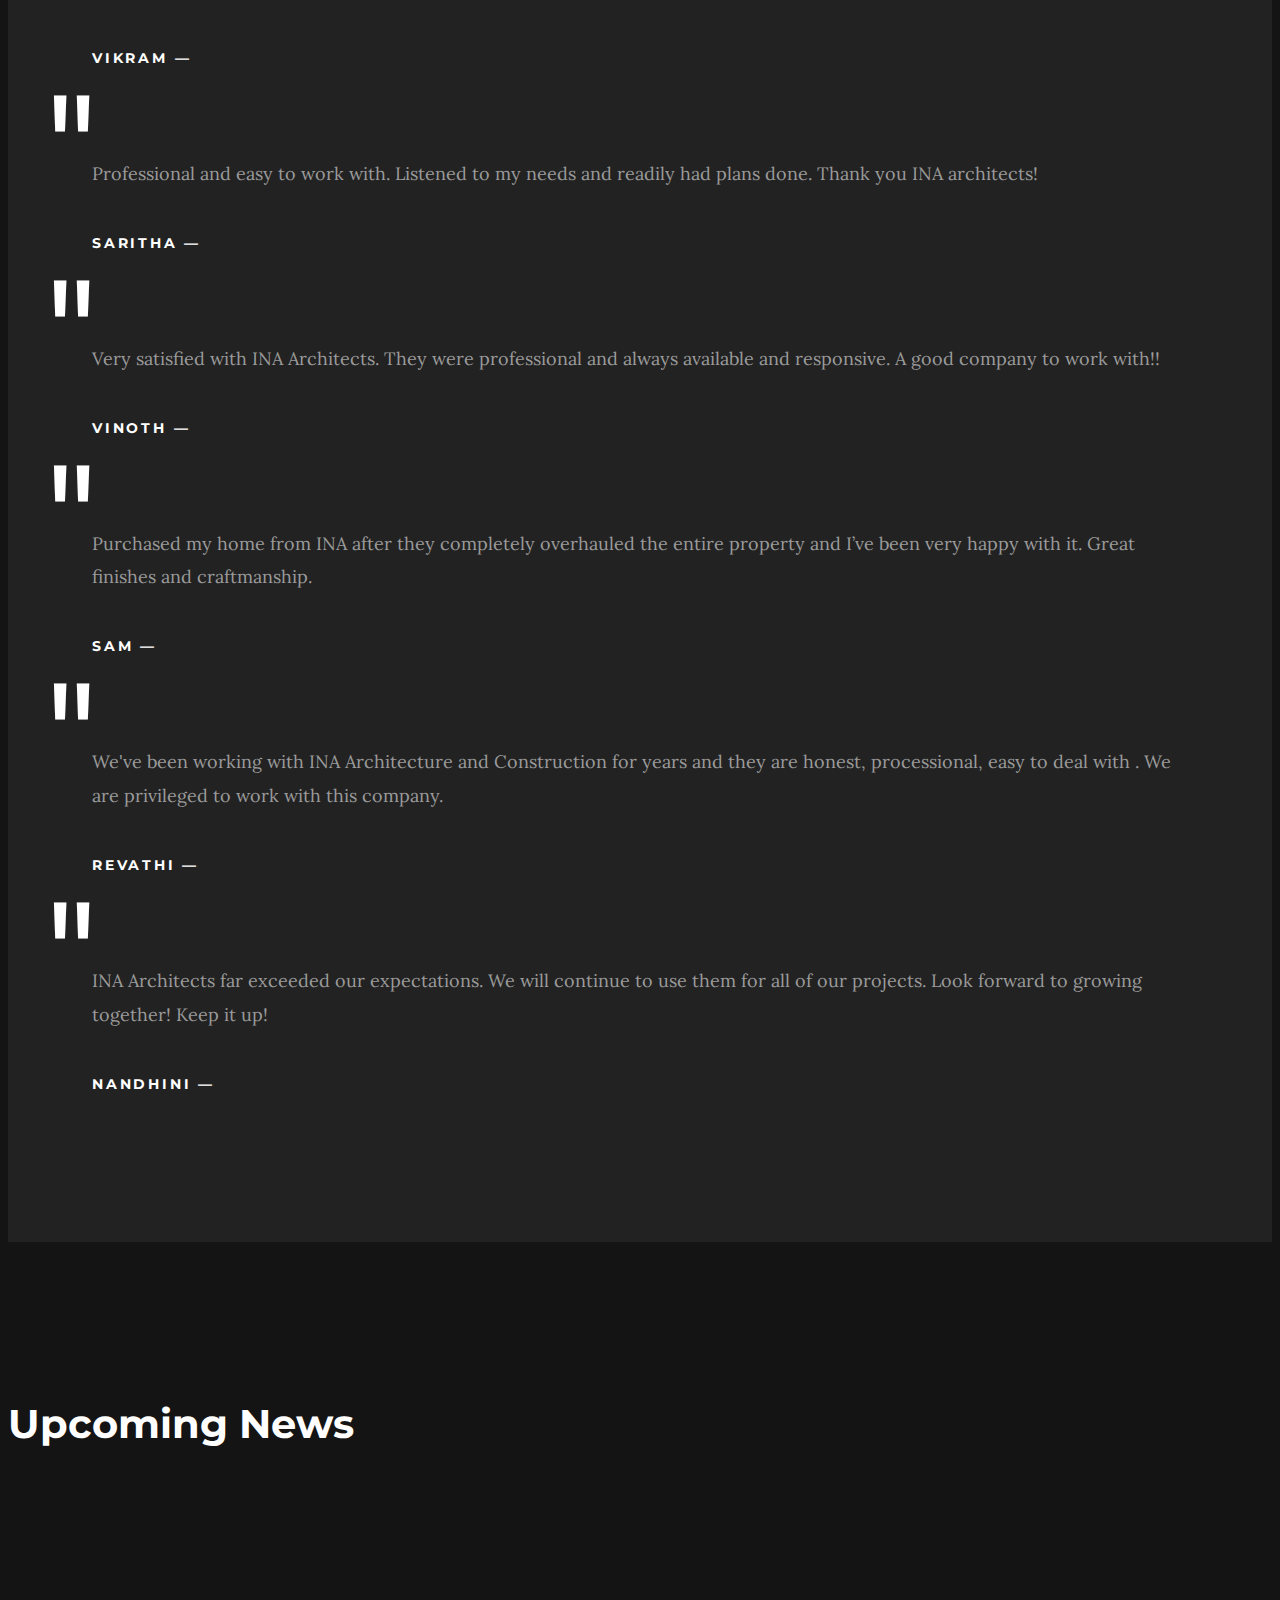
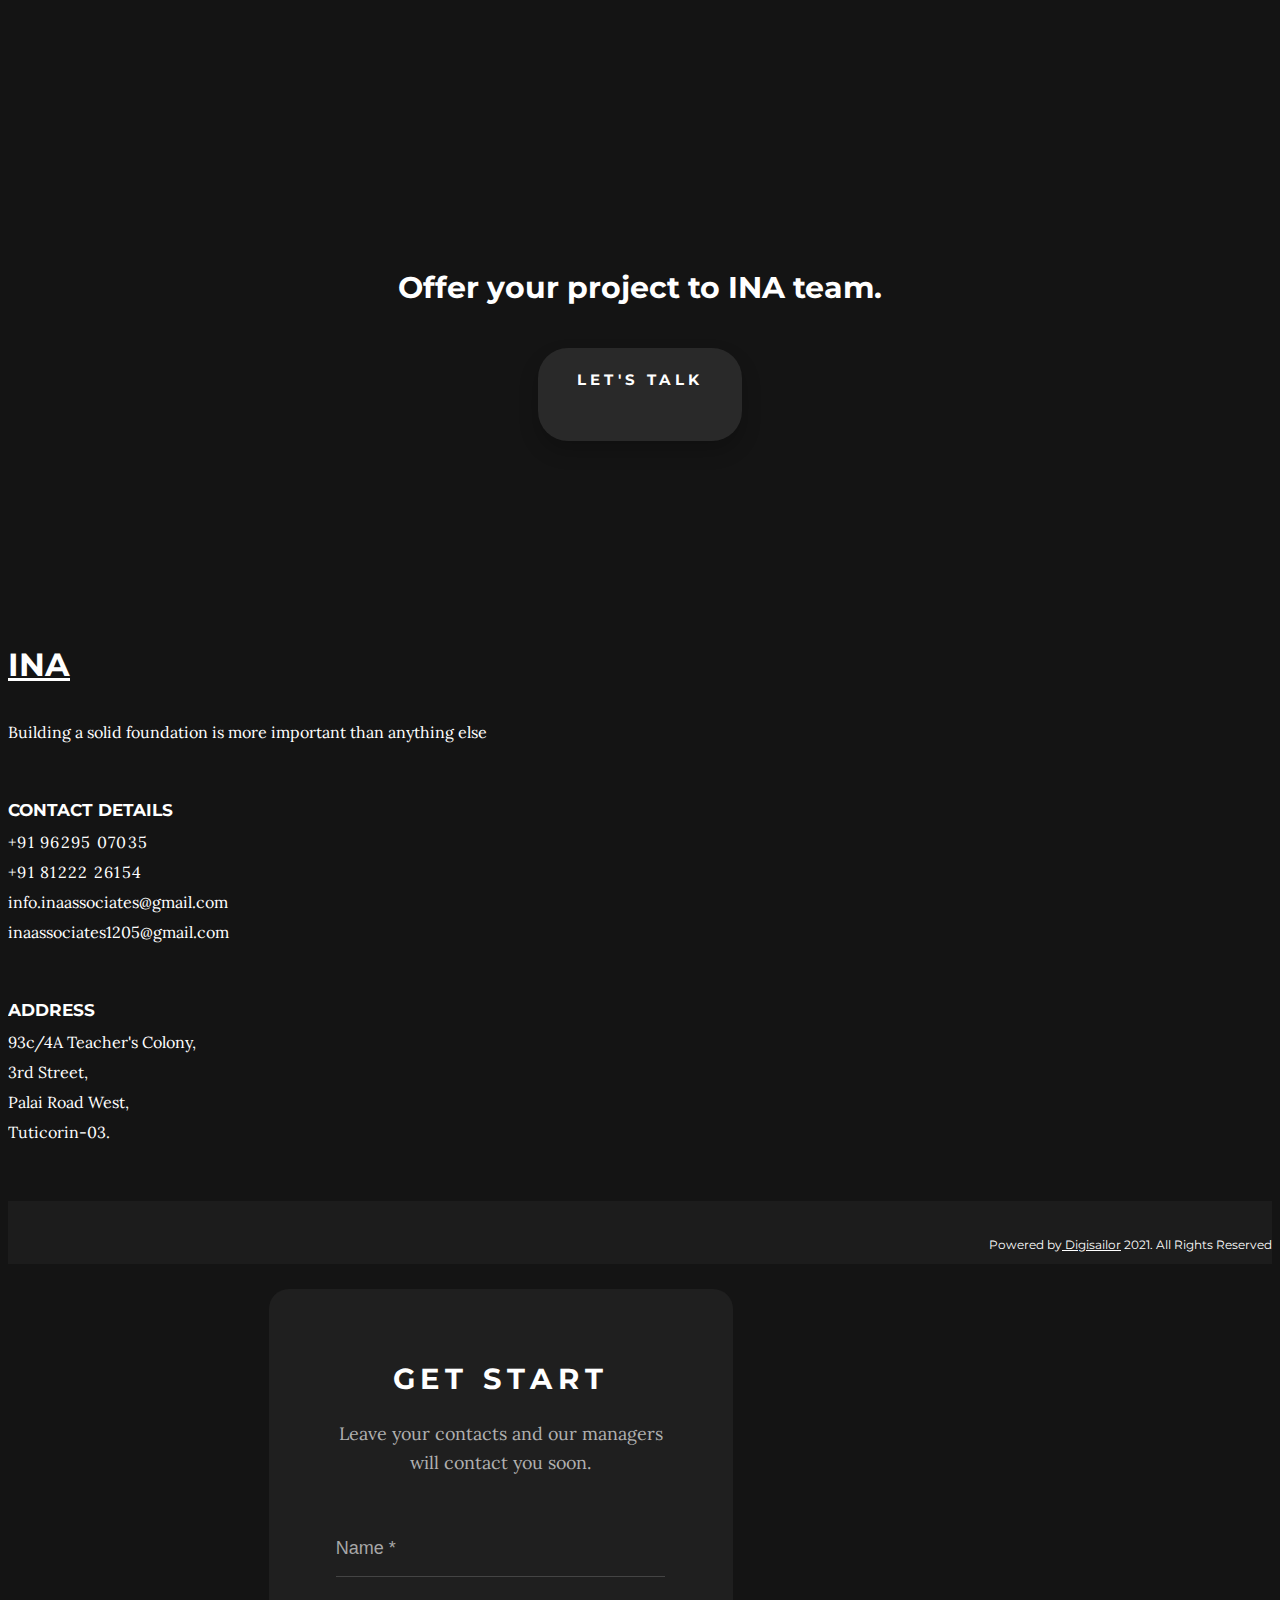
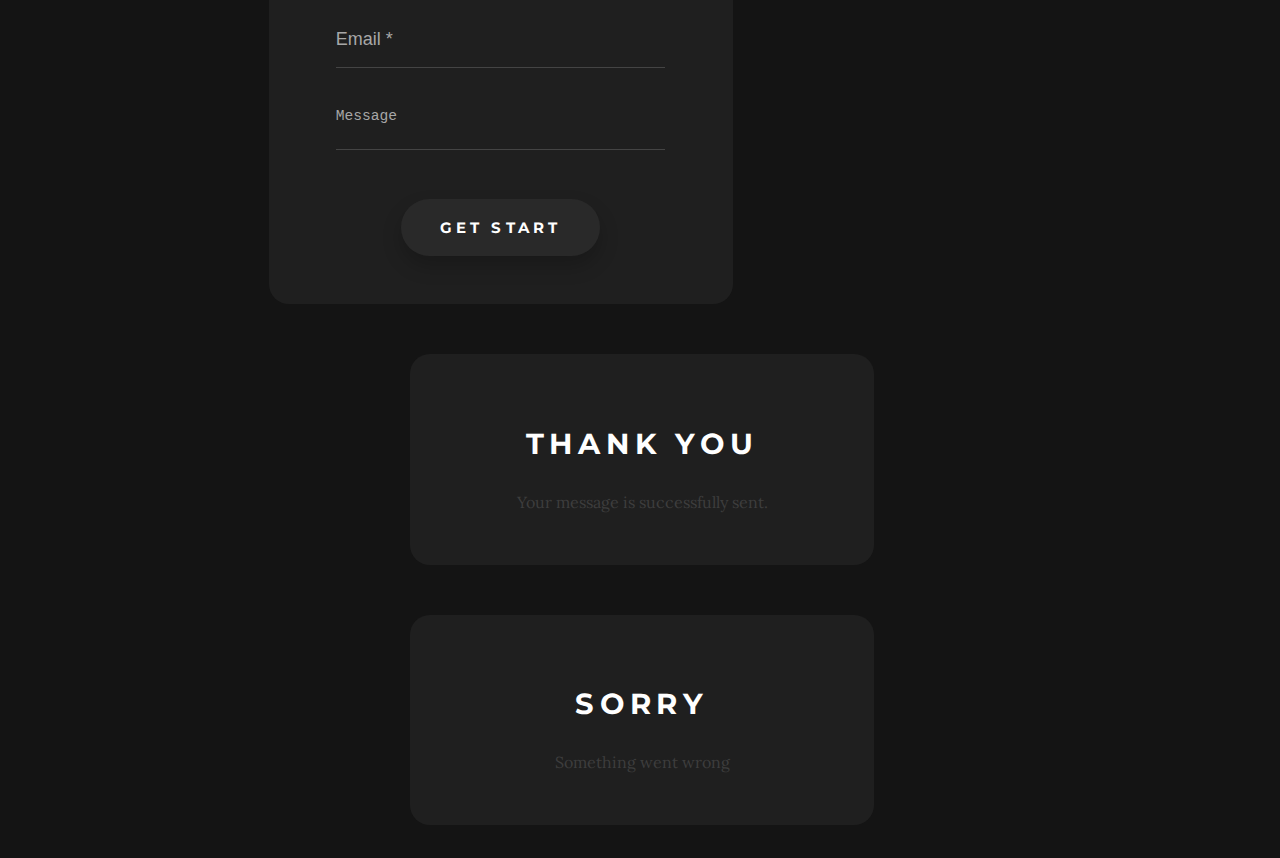
==== commit fc9cd4be: "hii" ====
--- a/public/index.html
+++ b/public/index.html
@@ -319,9 +319,9 @@
 
     <!-- Features -->
     <div class="bgimg">
-      <section id="services" class="features  section">
+      <section id="services" class="features section">
         <div class="container-fluid">
-          <div class="row-base row" style="text-align:center">
+          <div class="row-base row">
             <div class="col-base col-feature col-sm-6 col-md-3 wow fadeInUp">
               <div class="media-left"><i class="icon icon-bathtub"></i></div>
               <div class="media-right">
@@ -368,7 +368,7 @@
       </section>
     </div>
 
-    <!-- Projects -->
+    <!-- Projects -->-
 
     <section id="projects" class="team section pb-0 ">
       <div class="container">
@@ -384,7 +384,7 @@
           <div class="col-team col-sm-6 col-lg-3 ">
             <a href="Interiordesign.html" style="color: black; text-decoration: none;">
               <figure class="team-profile">
-                <img alt="" src="assets/img/projects/interior (2).jpg" style="border-right: 2px solid black;">
+                <img alt="" src="assets/img/projects/interior (2).jpg" style="padding: 5%;">
                 <figcaption class="team-caption white ">
                   <div class="team-meta">
                     <strong class="team-name">Interior Design</strong>
@@ -399,7 +399,7 @@
           <div class="col-team col-sm-6 col-lg-3 ">
             <a href="commercial.html" style="color: black;text-decoration: none;">
               <figure class="team-profile">
-                <img alt="" src="assets/img/projects/commercial.jpg" style="border-right: 2px solid black;">
+                <img alt="" src="assets/img/projects/commercial (1).jpg" style="padding: 5%;">
                 <figcaption class="team-caption white">
                   <div class="team-meta">
                     <strong class="team-name">Commercial</strong>
@@ -414,7 +414,7 @@
           <div class="col-team col-sm-6 col-lg-3 ">
             <a href="Residence.html" style="color: black;text-decoration: none;">
               <figure class="team-profile">
-                <img alt="" src="assets/img/projects/residential.jpg" style="border-right: 2px solid black;">
+                <img alt="" src="assets/img/projects/residential1.jpg" style="padding: 5%;">
                 <figcaption class="team-caption white">
                   <div class="team-meta text">
                     <strong class="team-name">Residential</strong>
@@ -429,7 +429,7 @@
           <div class="col-team col-sm-6 col-lg-3">
             <a href="Hospitality.html" style="color: black; text-decoration: none;">
               <figure class="team-profile">
-                <img alt="" src="assets/img/projects/hospitality.jpg" style="border-right: 2px solid black;">
+                <img alt="" src="assets/img/projects/commercial (1).jpg" style="padding: 5%;">
                 <figcaption class="team-caption white">
                   <div class="team-meta">
                     <strong class="team-name">Hospitality</strong>
@@ -529,43 +529,49 @@
           </div>
         </div>
         <div class="section-content">
-          <div class="container">
+          <div class="container-fluid">
             <div class="row row-news">
               <div class="col-news col-md-4">
-                <div class="col-news-wrapper">
-                  <img alt="" src="assets/img/news/news1.jpg" class="border-right">
-                  <div class="col-news-content">
-                    <span class="col-news-date">
-                      2020
-                    </span>
-                    <h3 class="col-news-title">Project1</h3>
-                    <a href="#">Read more</a>
+                <a href="#" style="text-decoration: none;">
+                  <div class="col-news-wrapper">
+                    <img alt="" src="assets/img/news/news1.jpg">
+                    <div class="col-news-content">
+                      <span class="col-news-date">
+                        2020
+                      </span>
+                      <h2 class="col-news-title">Project1</h2>
+                      <p style="color: white;"><b>Read More</b></p>
+                    </div>
                   </div>
-                </div>
+                </a>
               </div>
               <div class="col-news col-md-4">
-                <div class="col-news-wrapper">
-                  <img alt="" src="assets/img/news/news2.jpg">
-                  <div class="col-news-content">
-                    <span class="col-news-date">
-                      2020
-                    </span>
-                    <h3 class="col-news-title">Project2</h3>
-                    <a href="#">Read more</a>
+                <a href="#" style="text-decoration: none;">
+                  <div class="col-news-wrapper">
+                    <img alt="" src="assets/img/news/news2.jpg">
+                    <div class="col-news-content">
+                      <span class="col-news-date">
+                        2020
+                      </span>
+                      <h2 class="col-news-title">Project2</h2>
+                      <p style="color: white;"><b>Read More</b></p>
+                    </div>
                   </div>
-                </div>
+                </a>
               </div>
               <div class="col-news col-md-4">
-                <div class="col-news-wrapper">
-                  <img alt="" src="assets/img/news/new3.jpg">
-                  <div class="col-news-content">
-                    <span class="col-news-date">
-                      2020
-                    </span>
-                    <h3 class="col-news-title">Project3</h3>
-                    <a href="#">Read more</a>
+                <a href="#" style="text-decoration: none;">
+                  <div class="col-news-wrapper">
+                    <img alt="" src="assets/img/news/new3.jpg">
+                    <div class="col-news-content">
+                      <span class="col-news-date">
+                        2020
+                      </span>
+                      <h2 class="col-news-title">Project3</h2>
+                      <p style="color: white;"><b>Read More</b></p>
+                    </div>
                   </div>
-                </div>
+                </a>
               </div>
             </div>
           </div>
@@ -616,8 +622,8 @@
   <div class="footer-bottom">
     <div class="container">
       <div class="copyrights">
-        <p>&copy; 2021 INA | <a href="https://www.digisailor.com/" style="text-decoration: none;"> Powered by
-            Digisailor.</a> </p>
+        <p>Powered by<a href="https://www.digisailor.com/">
+            Digisailor</a> 2021. All Rights Reserved </p>
 
       </div>
       <ul class="social-list">
@@ -642,16 +648,21 @@
           <p class="modal-info">Leave your contacts and our managers<br> will contact you soon.</p>
         </div>
 
-        <iframe name="hidden_iframe" id="hidden_iframe" style="display:none;"
-          onload="if(submitted) {window.location='http://127.0.0.1:5500/public/index.html';}"></iframe>
+        <iframe name="hidden_iframe" id="hidden_iframe" style="display:none;" onload="
+          if(submitted) 
+          {
+            window.location='http://127.0.0.1:5500/public/index.html ';
+          }">
+        </iframe>
+
+
+        <div class="modal-body">
+          <!-- <form class="form-request js-ajax-form">  -->
           <form
-          action="https://docs.google.com/forms/u/0/d/e/1FAIpQLSe_d5m9y-2bZsBC8zEpfbGEsulF0fLHgjGm9tVJe3c6BtjFoQ/formResponse"
-          target="_self" method="POST" id="mG61Hd" onsubmit="return validateForm();">
-          
-         <div class="modal-body">
-           <form class="form-request js-ajax-form"> 
-          <div class="form-group">
-              <input type="text" id="c-name" name="entry.1375853852" placeholder="Name *">
+            action="https://docs.google.com/forms/u/0/d/e/1FAIpQLSe_d5m9y-2bZsBC8zEpfbGEsulF0fLHgjGm9tVJe3c6BtjFoQ/formResponse"
+            target="hidden_iframe" method="POST" id="mG61Hd" onsubmit="return validateForm();">
+            <div class="form-group">
+              <input type="text" id="c-name" name="entry.1375853852" required placeholder="Name *">
             </div>
             <div class="form-group">
               <input type="email" id="c-email" name="entry.696662827" required placeholder="Email *">
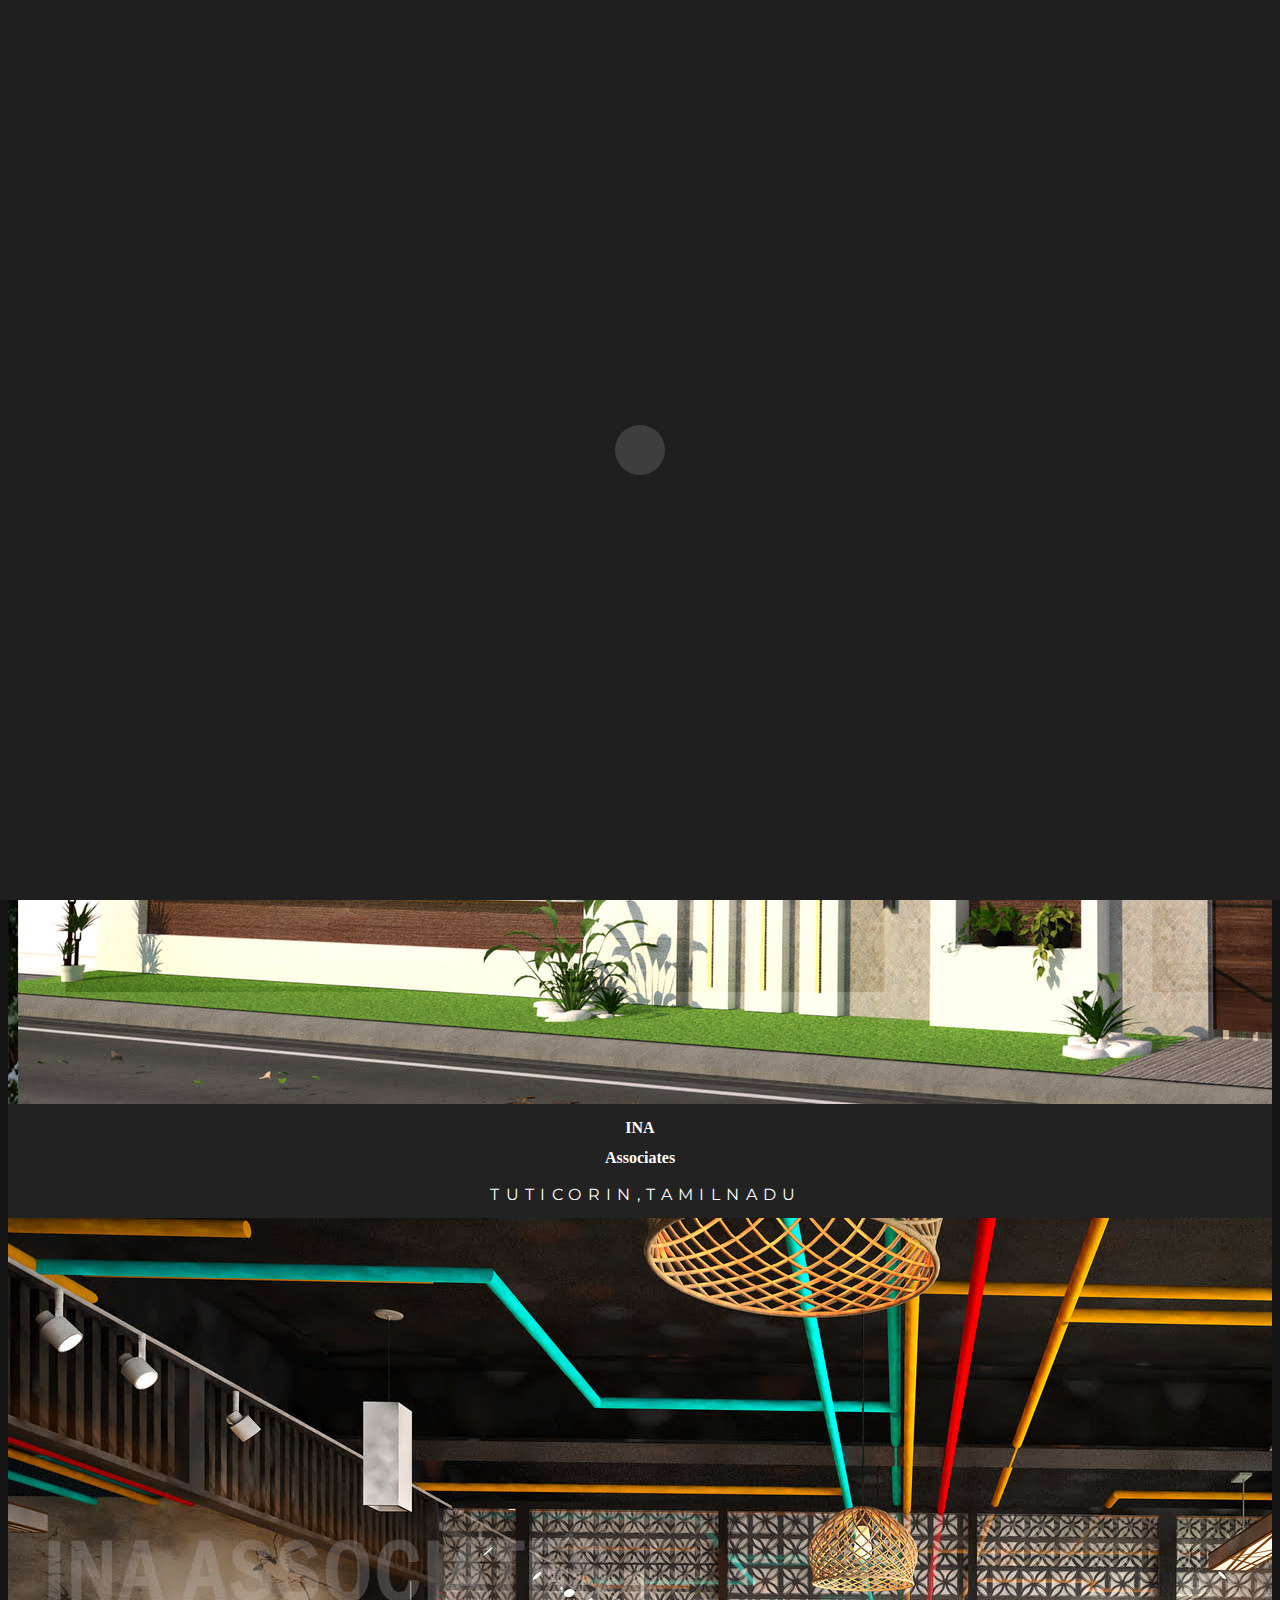
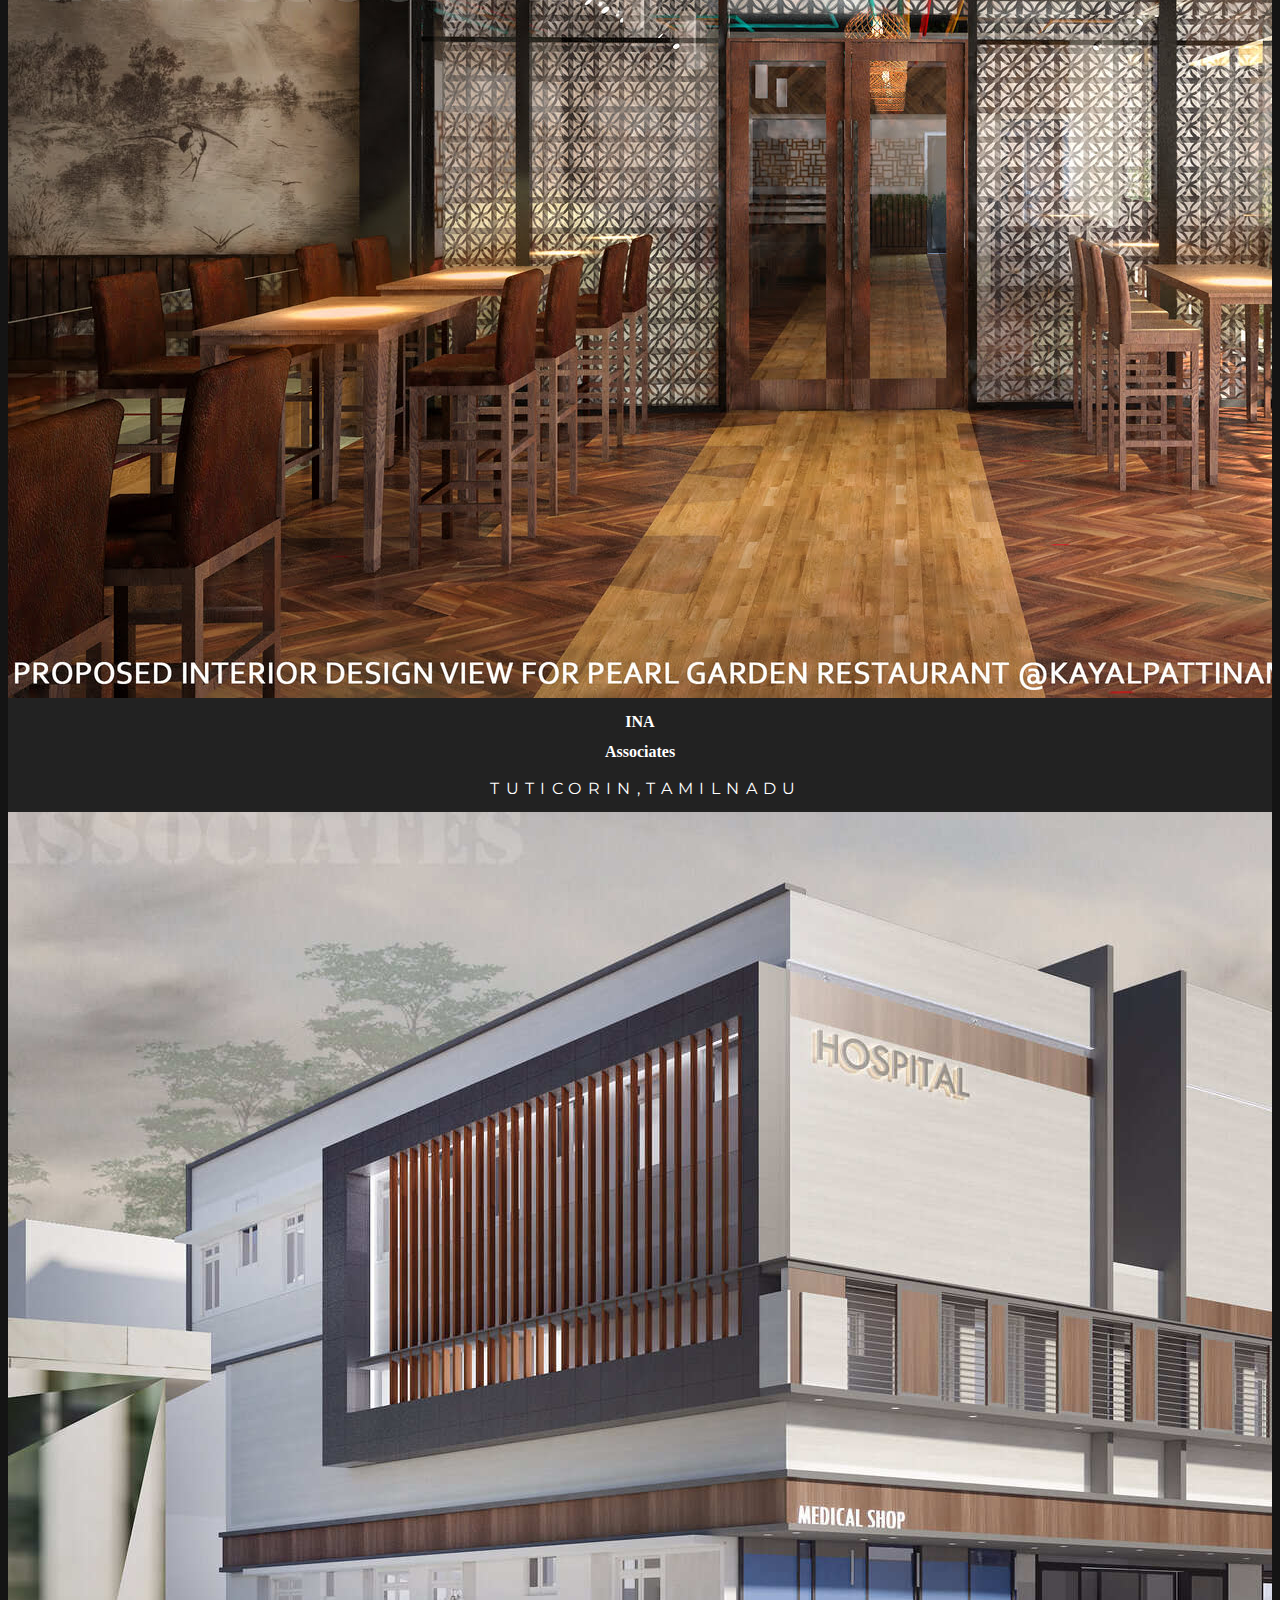
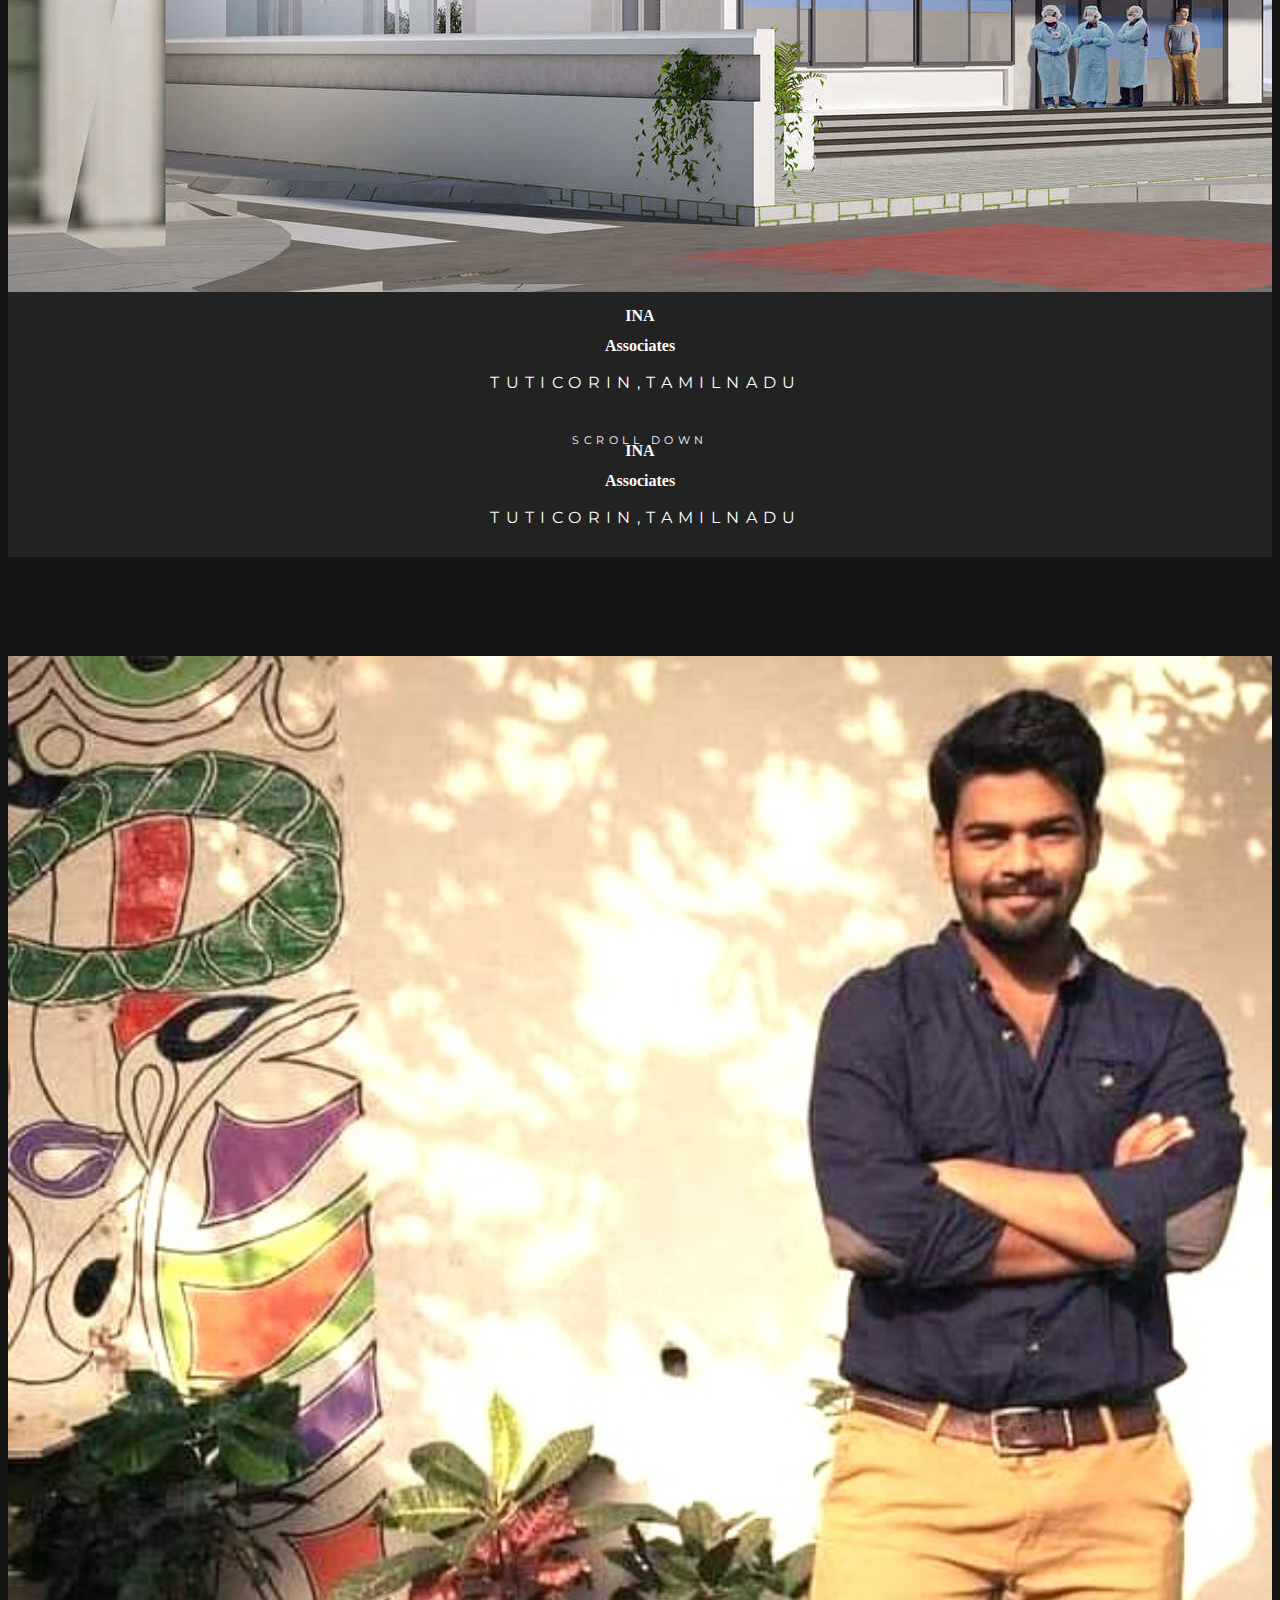
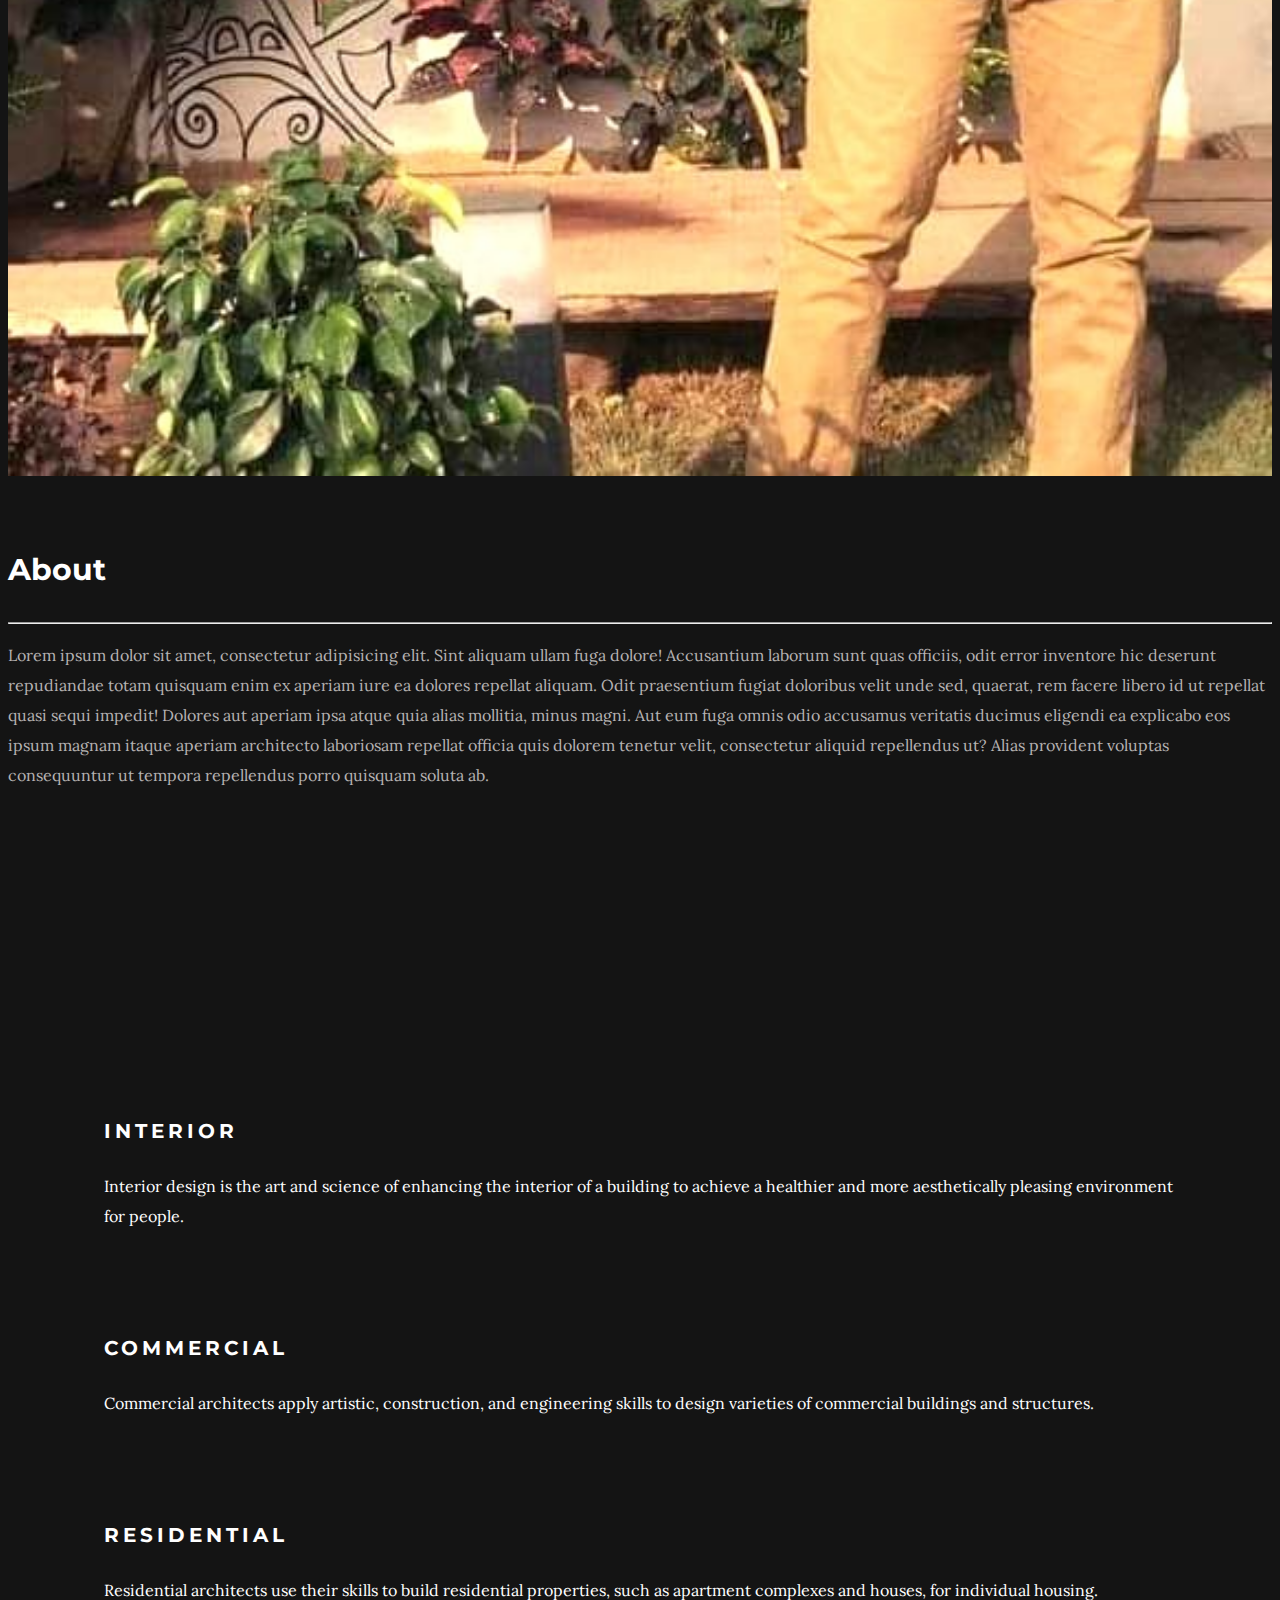
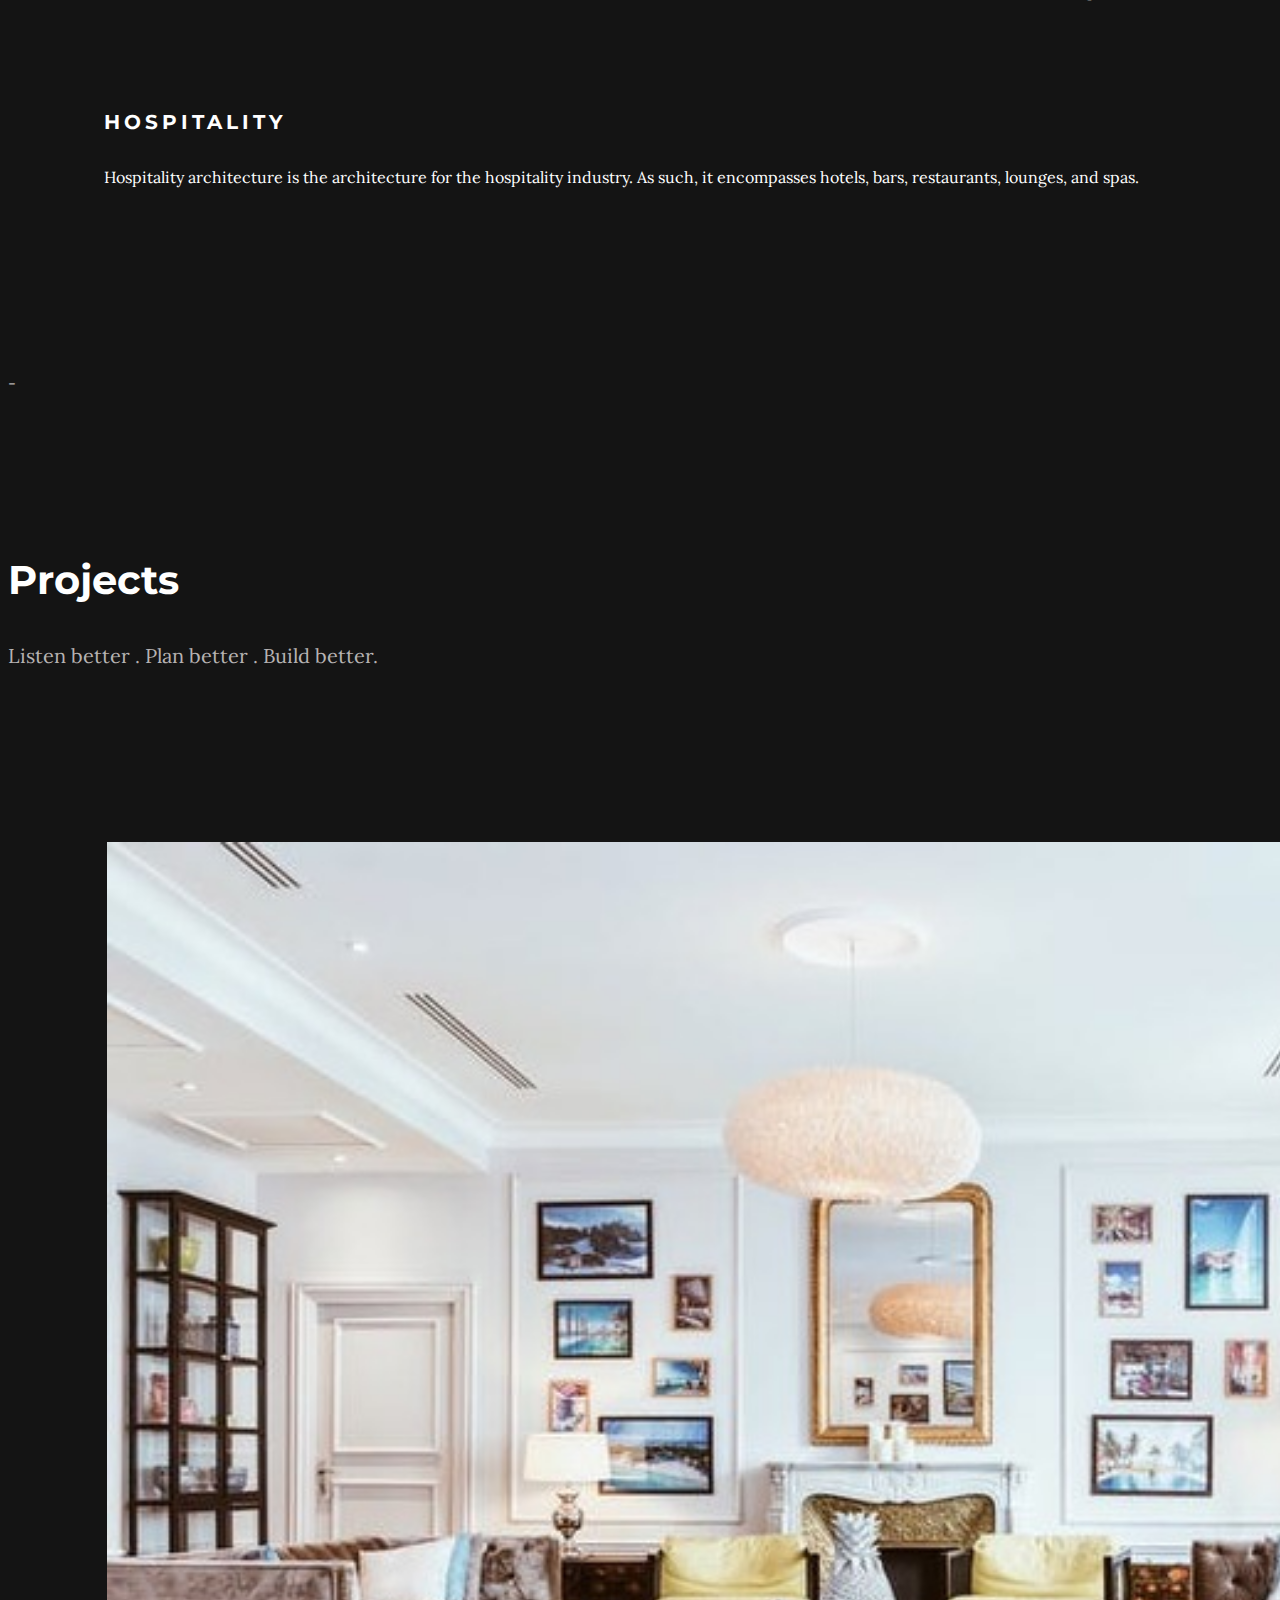
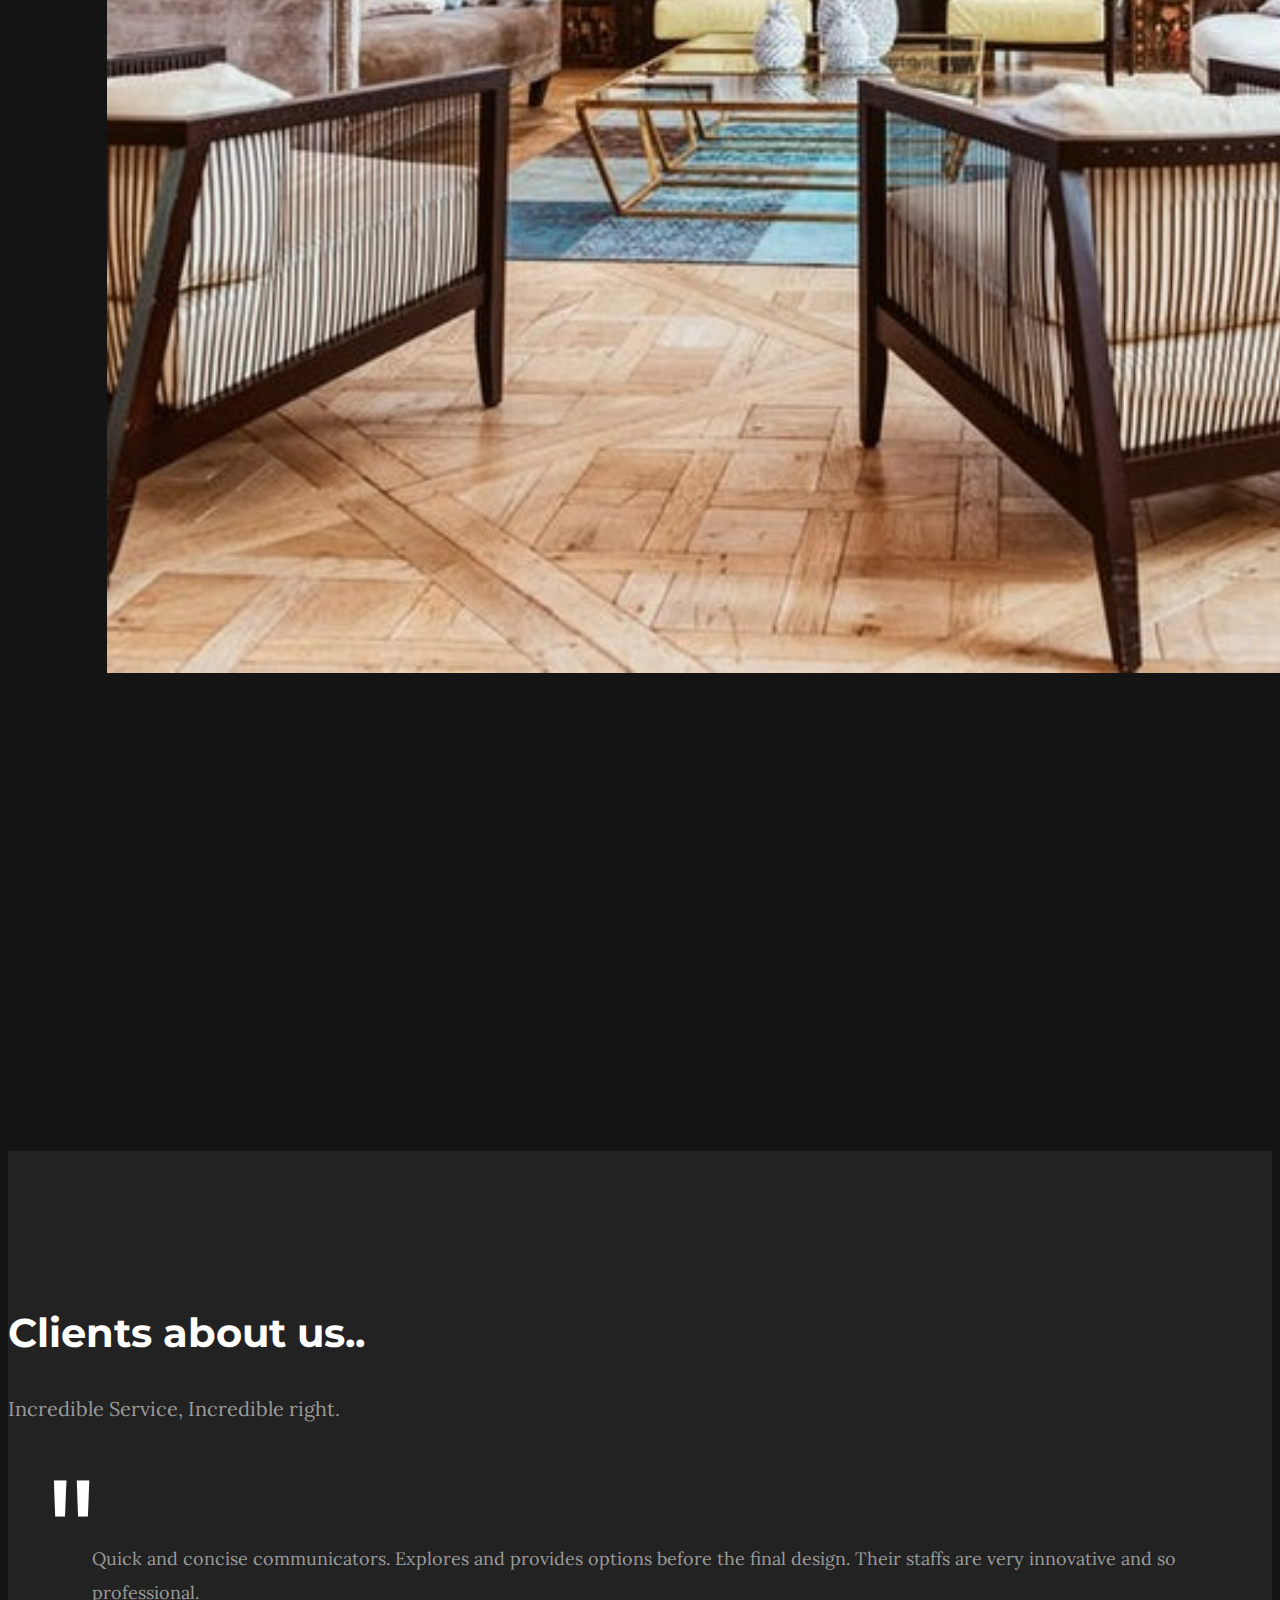
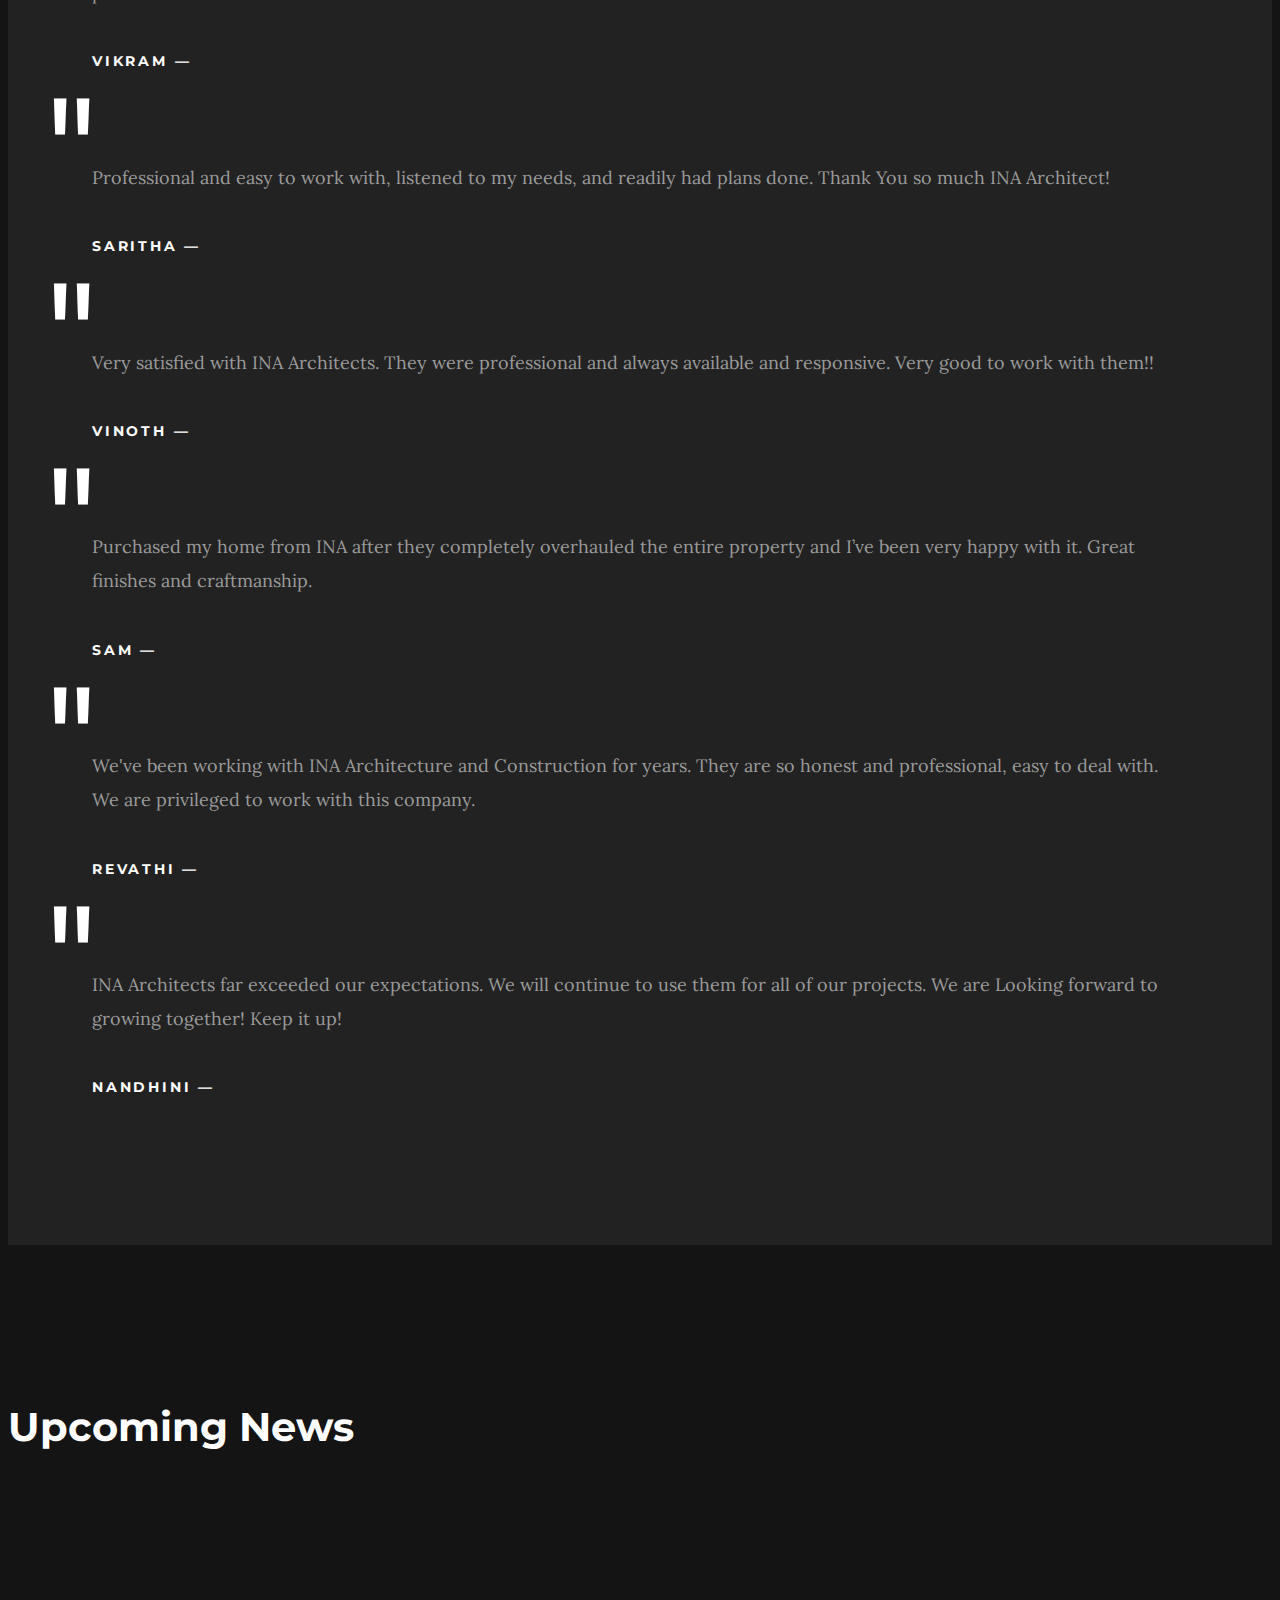
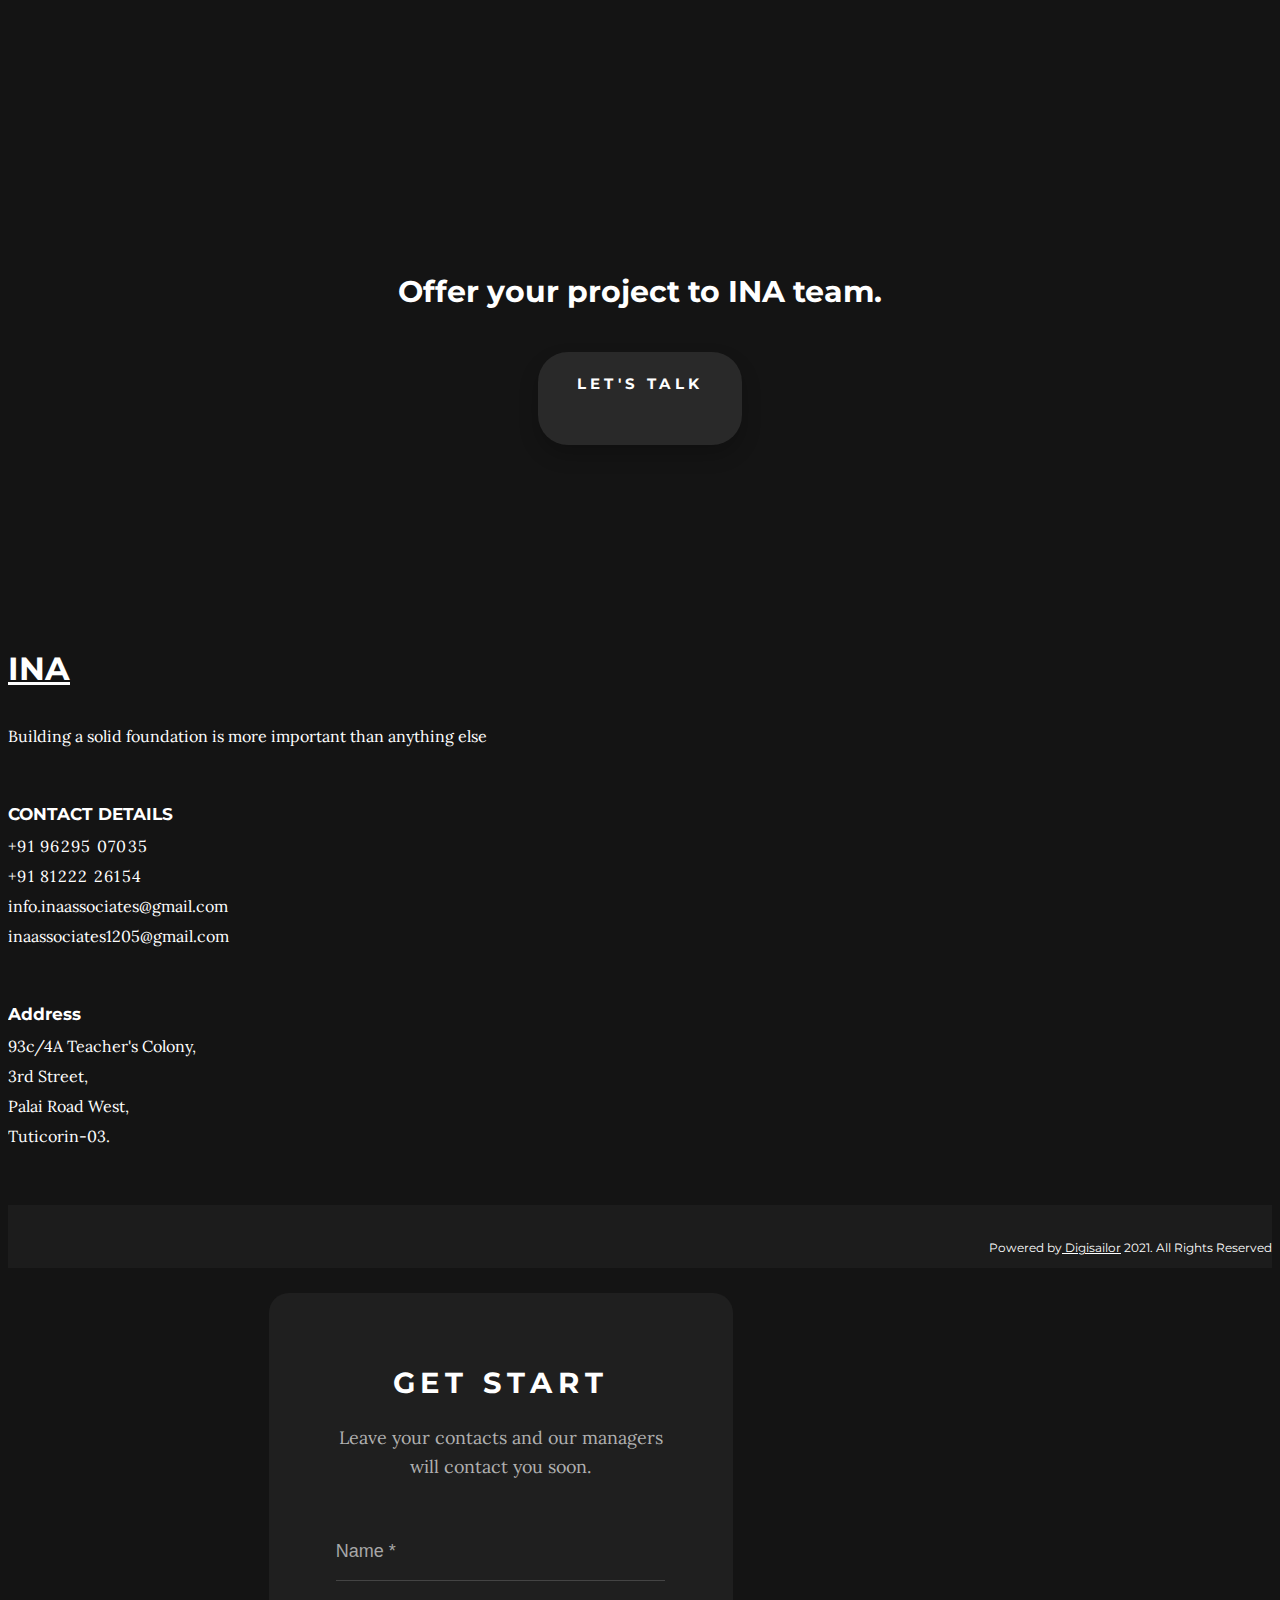
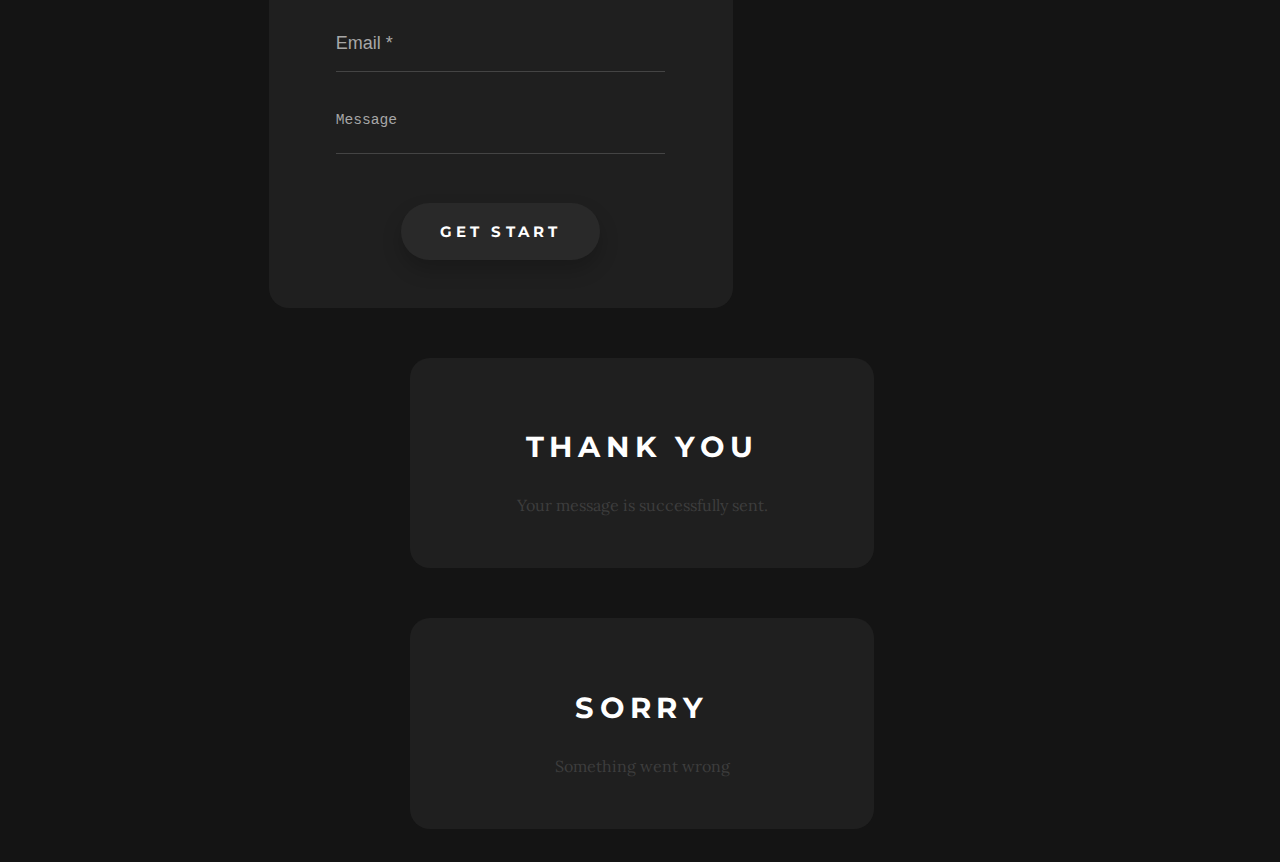
==== commit 2c96f5a1: "arrow" ====
--- a/public/index.html
+++ b/public/index.html
@@ -4,13 +4,13 @@
 <head>
   <meta charset="utf-8">
   <meta name="viewport" content="width=device-width, initial-scale=1">
-  <title>INA ASSOCIATES</title>
+  <title>INA Associates</title>
 
   <!-- Favicons -->
   <link rel="shortcut icon" href="assets/img/icon/favicon.jpg">
-  <link rel="apple-touch-icon" href="assets/img/icon/apple-touch-icon.png">
+  <!-- <link rel="apple-touch-icon" href="assets/img/icon/apple-touch-icon.png">
   <link rel="apple-touch-icon" sizes="72x72" href="assets/img/icon/apple-touch-icon-72x72.png">
-  <link rel="apple-touch-icon" sizes="114x114" href="assets/img/icon/apple-touch-icon-114x114.png">
+  <link rel="apple-touch-icon" sizes="114x114" href="assets/img/icon/apple-touch-icon-114x114.png"> -->
 
   <!-- Styles -->
   <link href="https://fonts.googleapis.com/css?family=Lora:400,400i,700,700i&amp;subset=cyrillic" rel="stylesheet">
@@ -47,7 +47,6 @@
           <li><a href="#About">About</a></li>
           <li><a href="#services">Services</a></li>
           <li><a href="#projects">Projects</a></li>
-          <!-- <li><a href="#team">Team</a></li> -->
           <li><a href="#clients">Clients</a></li>
           <li><a href="#news">News</a></li>
         </ul>
@@ -70,7 +69,6 @@
             <li><a href="#About">About</a></li>
             <li><a href="#services">Services</a></li>
             <li><a href="#projects">Projects</a></li>
-            <!-- <li><a href="#team">Team</a></li> -->
             <li><a href="#clients">Clients</a></li>
             <li><a href="#news">News</a></li>
           </ul>
@@ -322,7 +320,7 @@
       <section id="services" class="features section">
         <div class="container-fluid">
           <div class="row-base row">
-            <div class="col-base col-feature col-sm-6 col-md-3 wow fadeInUp">
+            <div class="col-base col-feature col-sm-6  col-md-6 col-lg-3 wow fadeInUp">
               <div class="media-left"><i class="icon icon-bathtub"></i></div>
               <div class="media-right">
                 <h4 class="text-white">Interior</h4>
@@ -331,29 +329,24 @@
                   and more aesthetically pleasing environment for people.</p>
               </div>
             </div>
-            <div class="col-base col-feature col-sm-6 col-md-3 wow fadeInUp" data-wow-delay="0.2s">
+            <div class="col-base col-feature col-sm-6 col-md-6 col-lg-3 wow fadeInUp" data-wow-delay="0.2s">
               <div class="media-left"><i class="icon icon-pencil-ruler"></i></div>
               <div class="media-right">
                 <h4 class="text-white">Commercial</h4>
-                <p style="color: white;">Commercial architects apply artistic, construction and engineering skills to
-                  design a variety of
-                  commercial buildings and structures. </p>
-              </div>
-            </div>
-            <!-- <div class="clearfix visible-sm"></div>  -->
-            <div class="col-base col-feature col-sm-6 col-md-3 wow fadeInUp" data-wow-delay="0.4s">
+                <p style="color: white;">Commercial architects apply artistic, construction, and engineering skills to design varieties of commercial buildings and structures. </p>
+              </div>
+            </div>
+            <div class="clearfix visible-sm  visible-md"></div>
+            <div class="col-base col-feature col-sm-6  col-md-6 col-lg-3 wow fadeInUp" data-wow-delay="0.4s">
               <div class="media-left"><i class="icon icon-home"></i></div>
               <div class="media-right">
                 <h4 class="text-white">Residential</h4>
-                <p style="color: white;">Residential architects use their skills to specifically build residential
-                  properties, such as
-                  apartment
-                  complexes and houses, for individual housing.</p>
-              </div>
-
-            </div>
-
-            <div class="col-base col-feature col-sm-6 col-md-3 wow fadeInUp" data-wow-delay="0.6s">
+                <p style="color: white;">Residential architects use their skills to build residential
+                  properties, such as apartment complexes and houses, for individual housing.</p>
+              </div>
+            </div>
+
+            <div class="col-base col-feature col-sm-6 col-md-6 col-lg-3 wow fadeInUp" data-wow-delay="0.6s">
               <div class="media-left"><i class="icon icon-city"></i></div>
               <div class="media-right">
                 <h4 class="text-white">Hospitality</h4>
@@ -403,8 +396,7 @@
                 <figcaption class="team-caption white">
                   <div class="team-meta">
                     <strong class="team-name">Commercial</strong>
-                    <span class="team-spec" style="margin-bottom: 10px;">Commercial architecture is the design of
-                      buildings and structures for use by business.</span>
+                    <span class="team-spec" style="margin-bottom: 10px;">Commercial architecture is the design of buildings and structures for use by the business.</span>
                     <p style="color:black;"><b>View Project</b></p>
                   </div>
                 </figcaption>
@@ -418,7 +410,7 @@
                 <figcaption class="team-caption white">
                   <div class="team-meta text">
                     <strong class="team-name">Residential</strong>
-                    <span class="team-spec" style="margin-bottom: 10px;">Residential architecture, is the design and
+                    <span class="team-spec" style="margin-bottom: 10px;">Residential architecture is the design and
                       building of residential properties.</span>
                     <p style="color:black;"><b>View Project</b></p>
                   </div>
@@ -466,24 +458,21 @@
                 <div class="client">
                   <span class="quote">"</span>
                   <p class="client-text">
-                    Quick and concise communicators. Explores and provides options before final design. Innovative and
-                    professional staff.</p>
+                    Quick and concise communicators. Explores and provides options before the final design.  Their staffs are very innovative and so professional.</p>
                   <span class="h5 client-name">Vikram —</span>
                   <!-- <i>Adobe sales manager</i> -->
                 </div>
                 <div class="client">
                   <span class="quote">"</span>
                   <p class="client-text">
-                    Professional and easy to work with. Listened to my needs and readily had plans done. Thank you INA
-                    architects! </p>
+                    Professional and easy to work with,  listened to my needs, and readily had plans done. Thank You so much INA Architect! </p>
                   <span class="h5 client-name">Saritha — </span>
                   <!-- <i>Adobe sales manager</i> -->
                 </div>
                 <div class="client">
                   <span class="quote">"</span>
                   <p class="client-text">
-                    Very satisfied with INA Architects. They were professional and always available and responsive. A
-                    good company to work with!!</p>
+                    Very satisfied with INA Architects. They were professional and always available and responsive. Very good to work with them!!</p>
                   <span class="h5 client-name">Vinoth — </span>
                   <!-- <i>Adobe sales manager</i> -->
                 </div>
@@ -498,16 +487,14 @@
                 <div class="client">
                   <span class="quote">"</span>
                   <p class="client-text">
-                    We've been working with INA Architecture and Construction for years and they are honest,
-                    processional, easy to deal with . We are privileged to work with this company.</p>
+                    We've been working with INA Architecture and Construction for years. They are so honest and professional, easy to deal with. We are privileged to work with this company.</p>
                   <span class="h5 client-name">Revathi — </span>
                   <!-- <i>Adobe sales manager</i> -->
                 </div>
                 <div class="client">
                   <span class="quote">"</span>
                   <p class="client-text">
-                    INA Architects far exceeded our expectations. We will continue to use them for all of our projects.
-                    Look forward to growing together! Keep it up!</p>
+                    INA Architects far exceeded our expectations. We will continue to use them for all of our projects. We are Looking forward to growing together! Keep it up!</p>
                   <span class="h5 client-name">Nandhini — </span>
                   <!-- <i>Adobe sales manager</i> -->
                 </div>
@@ -534,7 +521,7 @@
               <div class="col-news col-md-4">
                 <a href="#" style="text-decoration: none;">
                   <div class="col-news-wrapper">
-                    <img alt="" src="assets/img/news/news1.jpg">
+                    <img alt="" src="assets/img/news/new3.jpg">
                     <div class="col-news-content">
                       <span class="col-news-date">
                         2020
@@ -590,6 +577,13 @@
     </div>
     <!-- </div> -->
 
+    <!--Map-->
+     <!-- <div class="google-maps">
+      <iframe
+        src="https://www.google.com/maps/embed?pb=!1m18!1m12!1m3!1d3942.9186201627313!2d78.11628901478493!3d8.793716193684302!2m3!1f0!2f0!3f0!3m2!1i1024!2i768!4f13.1!3m3!1m2!1s0x3b03efb0a0e473c3%3A0xb09dbd0ee838844f!2sINA%20Associates!5e0!3m2!1sen!2sin!4v1631005070773!5m2!1sen!2sin"
+        width="100%" height="420" style="border:0;opacity: 0.5;" allowfullscreen="" loading="lazy"></iframe>
+    </div>  -->
+
     <!-- Footer -->
 
     <footer id="footer" class="footer">
@@ -608,11 +602,11 @@
             <div class="email"><i class="fa fa-envelope"></i> inaassociates1205@gmail.com </div>
           </div>
           <div class="col-subscribe col-base col-sm-6 col-md-3">
-            <div class="head">ADDRESS</div>
-            <div class="address">93c/4A Teacher's Colony,</div>
-            <div>3rd Street,</div>
+            <div class="head">Address</div>
+            <div class="address">93c/4A Teacher's Colony,<br>3rd Street,<br>Palai Road West,<br>Tuticorin-03. </div>
+            <!-- <div>3rd Street,</div>
             <div>Palai Road West,</div>
-            <div>Tuticorin-03.</div>
+            <div>Tuticorin-03.</div> -->
 
           </div>
         </div>
@@ -636,7 +630,10 @@
     </div>
   </div>
   </footer>
-  </div>
+
+  <!--Arrow-->
+  <a href="javascript:" id="return-to-top"><i class="icon-chevron-up"></i></a>
+
   <!-- Modals -->
 
   <div id="request" class="modal fade" role="dialog">
@@ -651,7 +648,7 @@
         <iframe name="hidden_iframe" id="hidden_iframe" style="display:none;" onload="
           if(submitted) 
           {
-            window.location='http://127.0.0.1:5500/public/index.html ';
+            window.location='https://inawebsite.web.app/ ';
           }">
         </iframe>
 
@@ -735,6 +732,7 @@
   <script src="assets/js/rev-slider/revolution.extension.video.min.js"></script>
   <script src="assets/js/rev-slider-init.js"></script>
   <script src="assets/js/interface.js"></script>
+  <script src="assets/js/scroll-top.js"></script>
 </body>
 
 </html>--- a/public/assets/css/style.css
+++ b/public/assets/css/style.css
@@ -2245,4 +2245,46 @@
 
 }
 
-
+/* return to top*/
+#return-to-top {
+  position: fixed;
+  bottom: 20px;
+  right: 20px;
+  background: rgb(0, 0, 0);
+  background: rgba(0, 0, 0, 0.7);
+  width: 50px;
+  height: 50px;
+  display: block;
+  text-decoration: none;
+  -webkit-border-radius: 35px;
+  -moz-border-radius: 35px;
+  border-radius: 35px;
+  display: none;
+  -webkit-transition: all 0.3s linear;
+  -moz-transition: all 0.3s ease;
+  -ms-transition: all 0.3s ease;
+  -o-transition: all 0.3s ease;
+  transition: all 0.3s ease;
+}
+#return-to-top i {
+  color: #fff;
+  margin: 0;
+  position: relative;
+  left: 16px;
+  top: 13px;
+  font-size: 19px;
+  font-weight:900;
+  -webkit-transition: all 0.3s ease;
+  -moz-transition: all 0.3s ease;
+  -ms-transition: all 0.3s ease;
+  -o-transition: all 0.3s ease;
+  transition: all 0.3s ease;
+}
+#return-to-top:hover {
+  background: rgba(0, 0, 0, 0.9);
+}
+#return-to-top:hover i {
+  color: #fff;
+  top: 5px;
+}
+
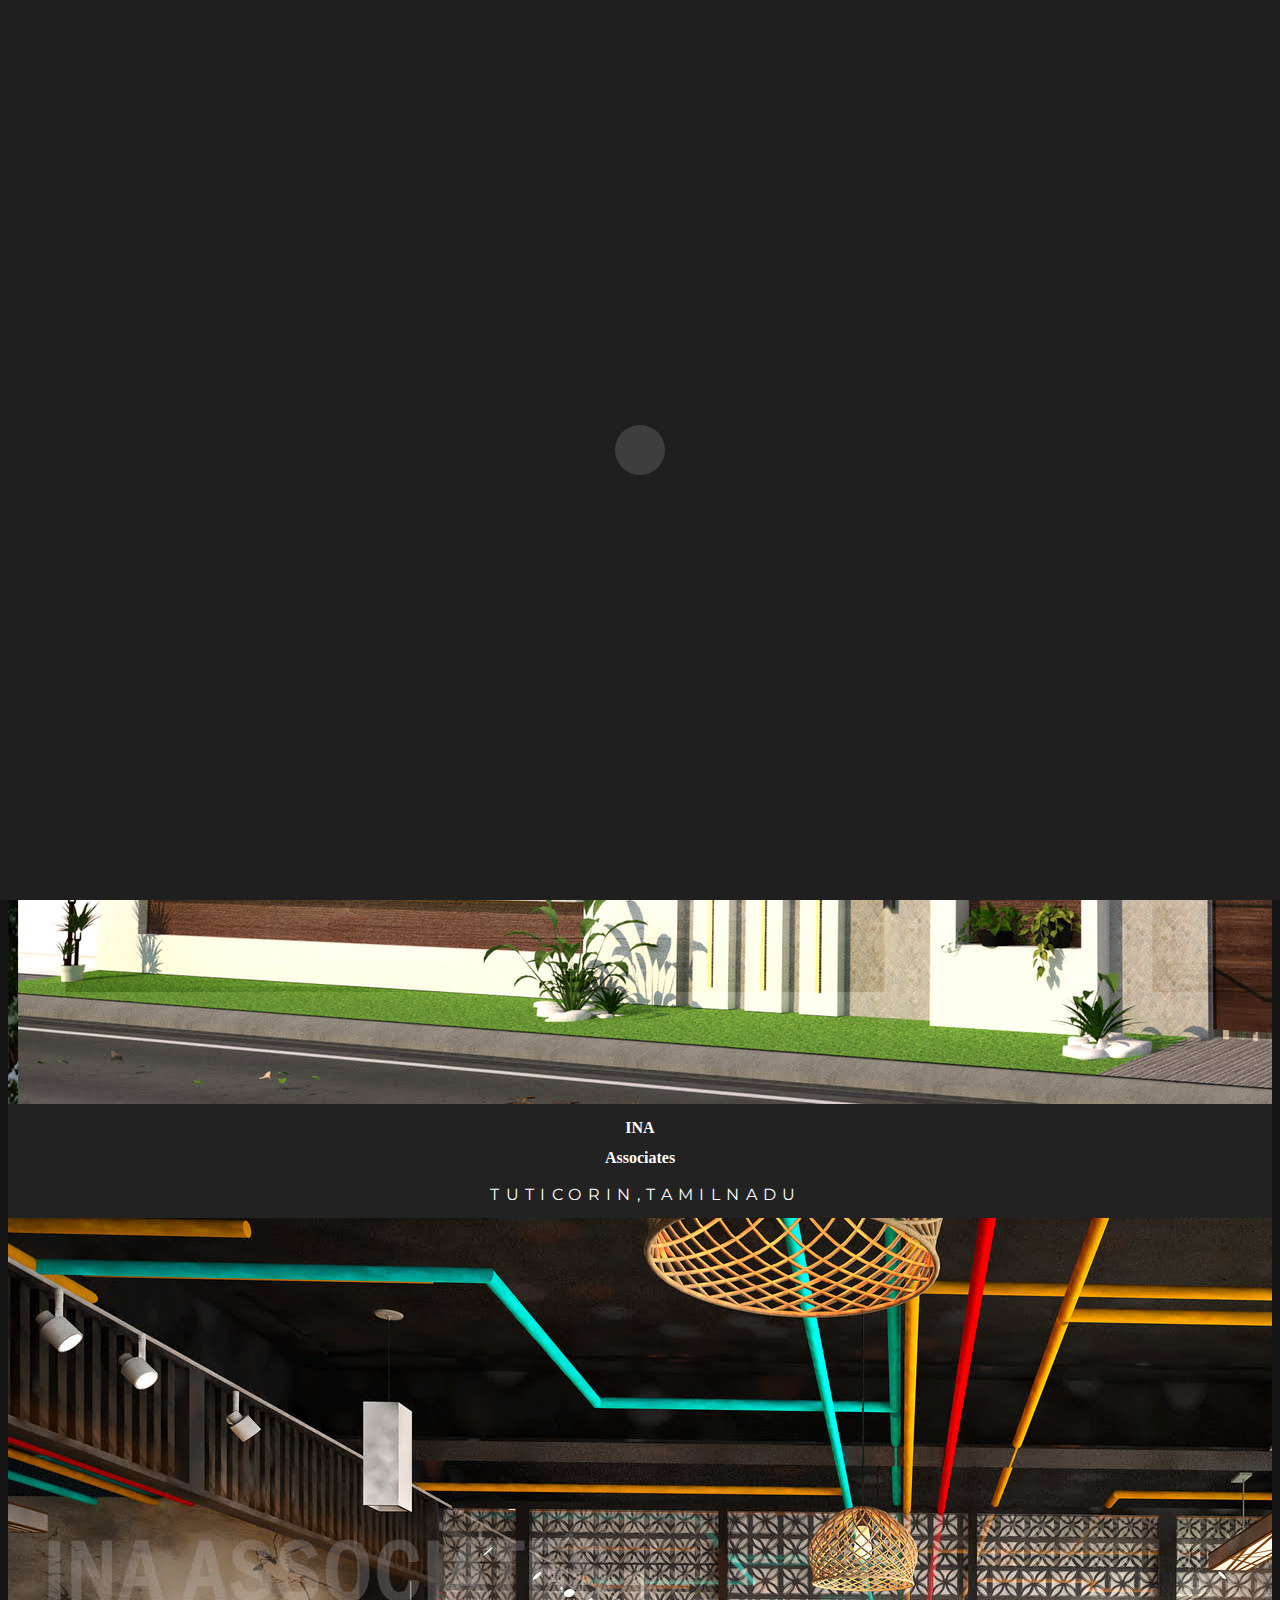
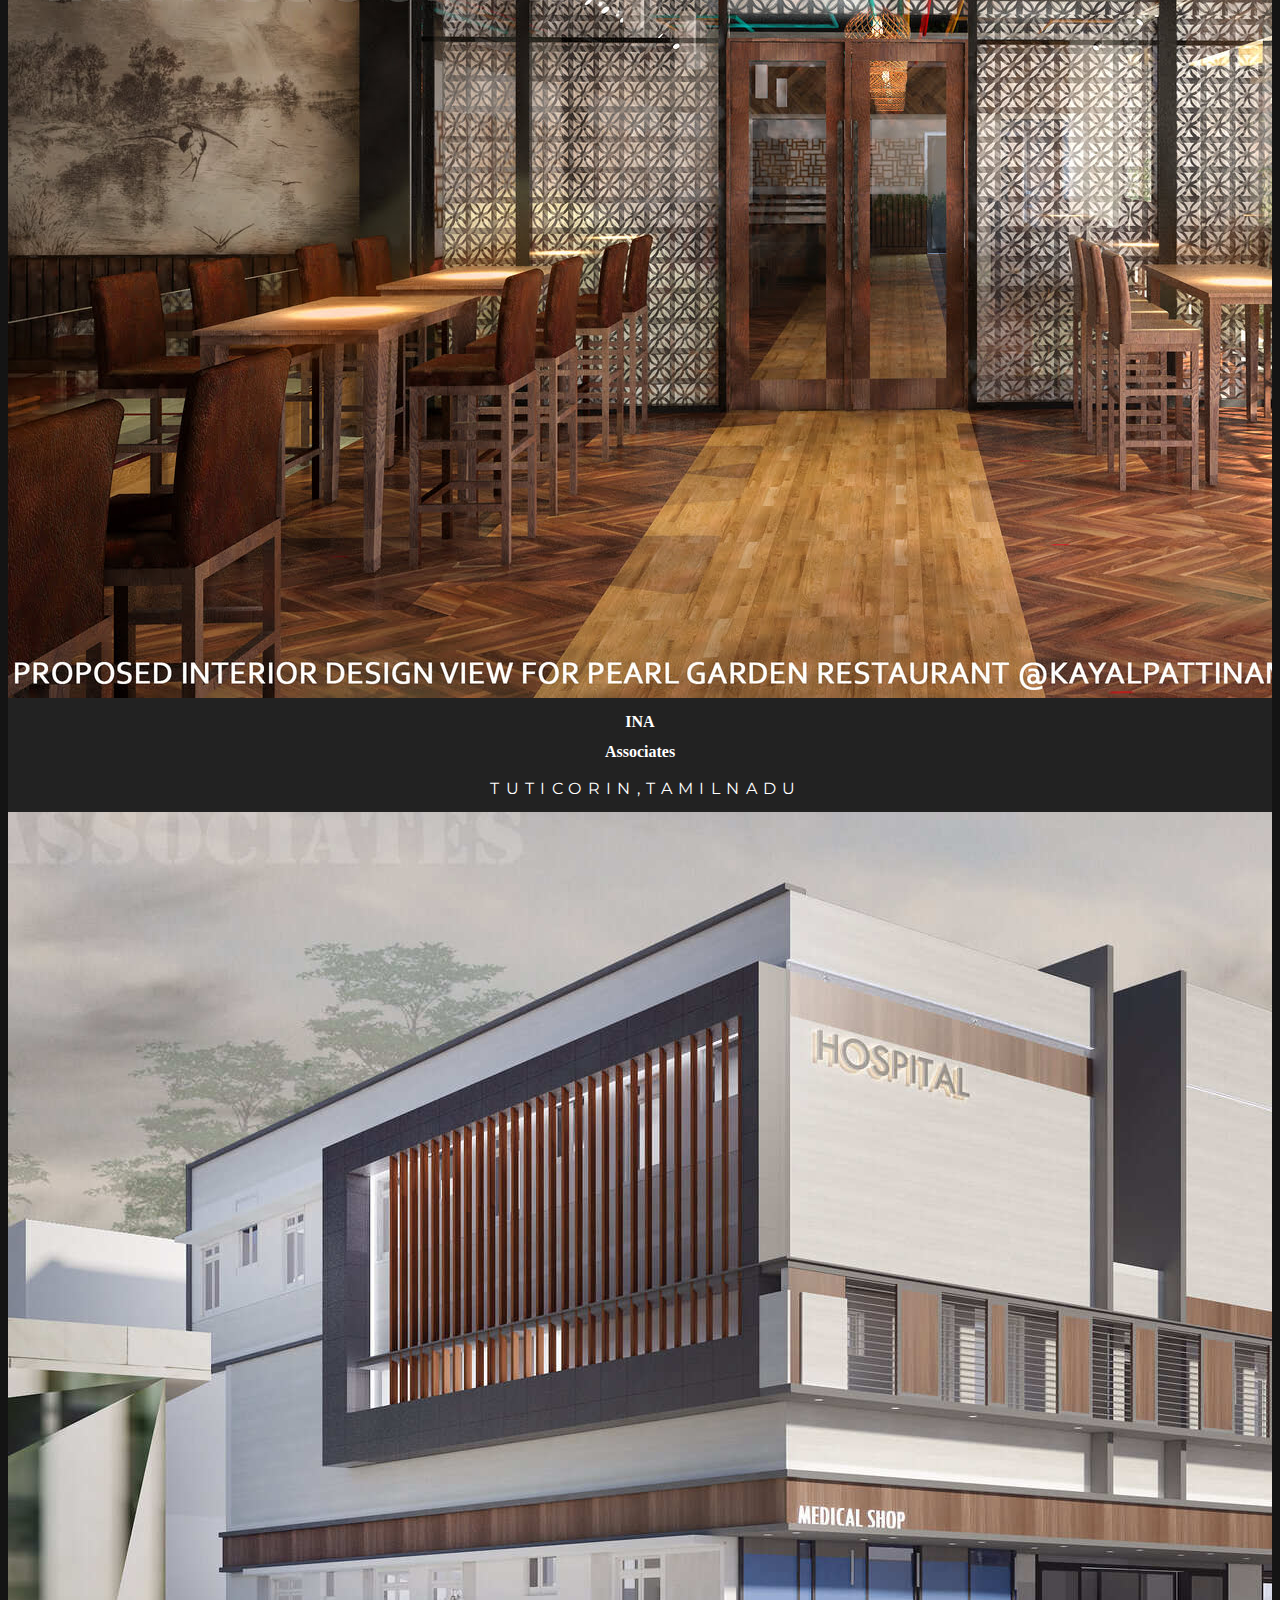
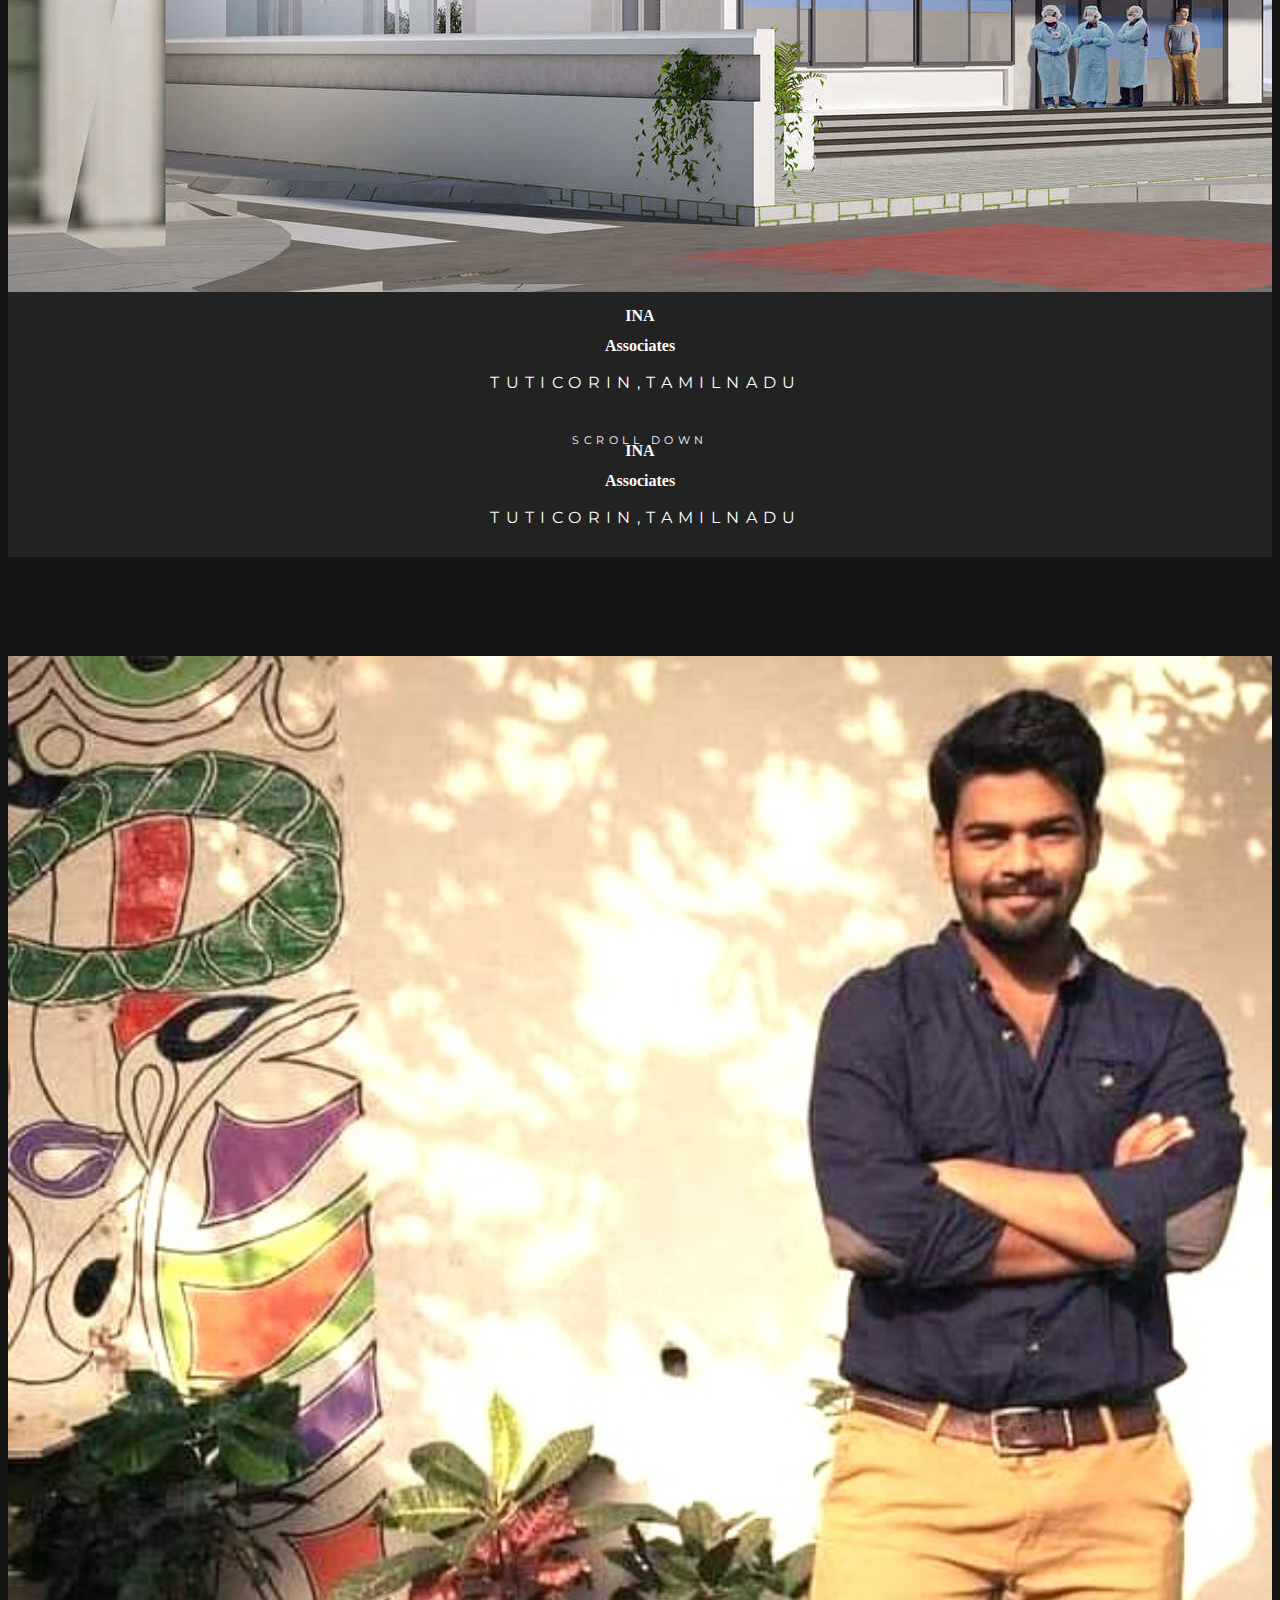
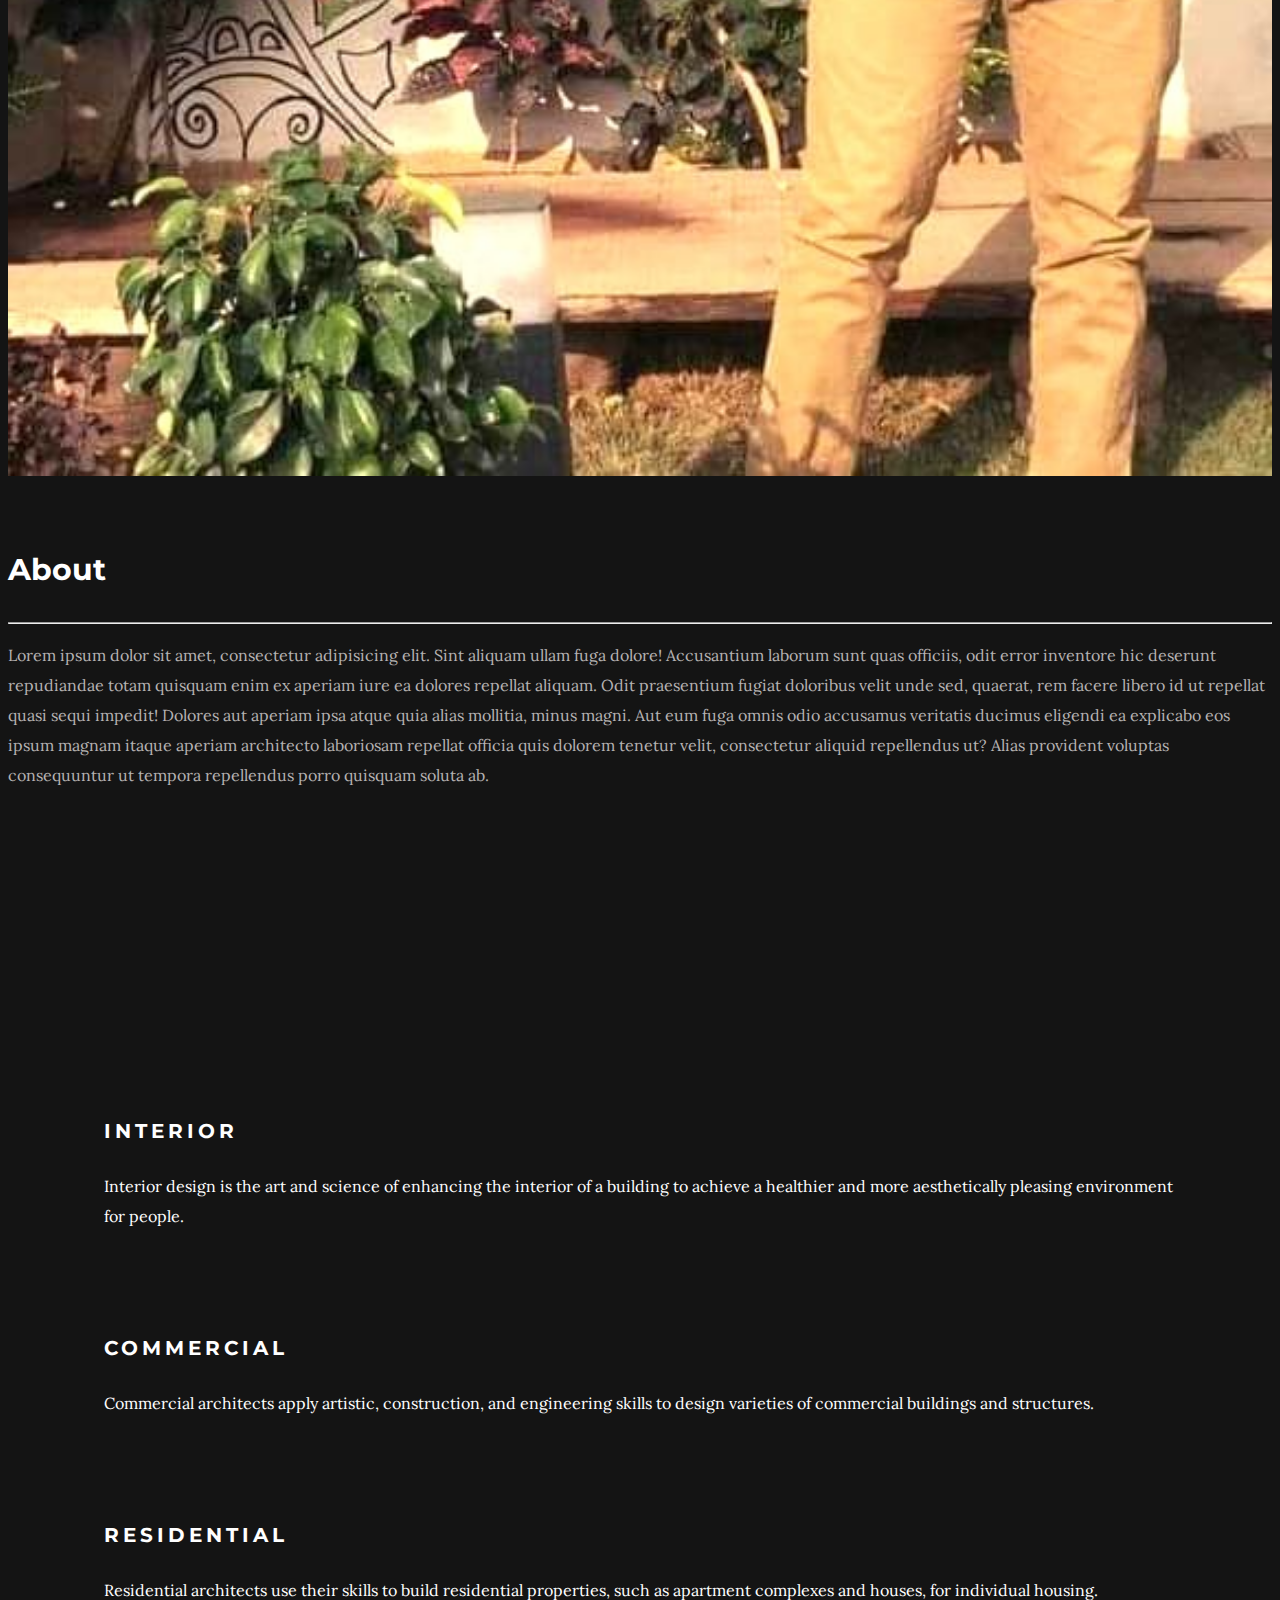
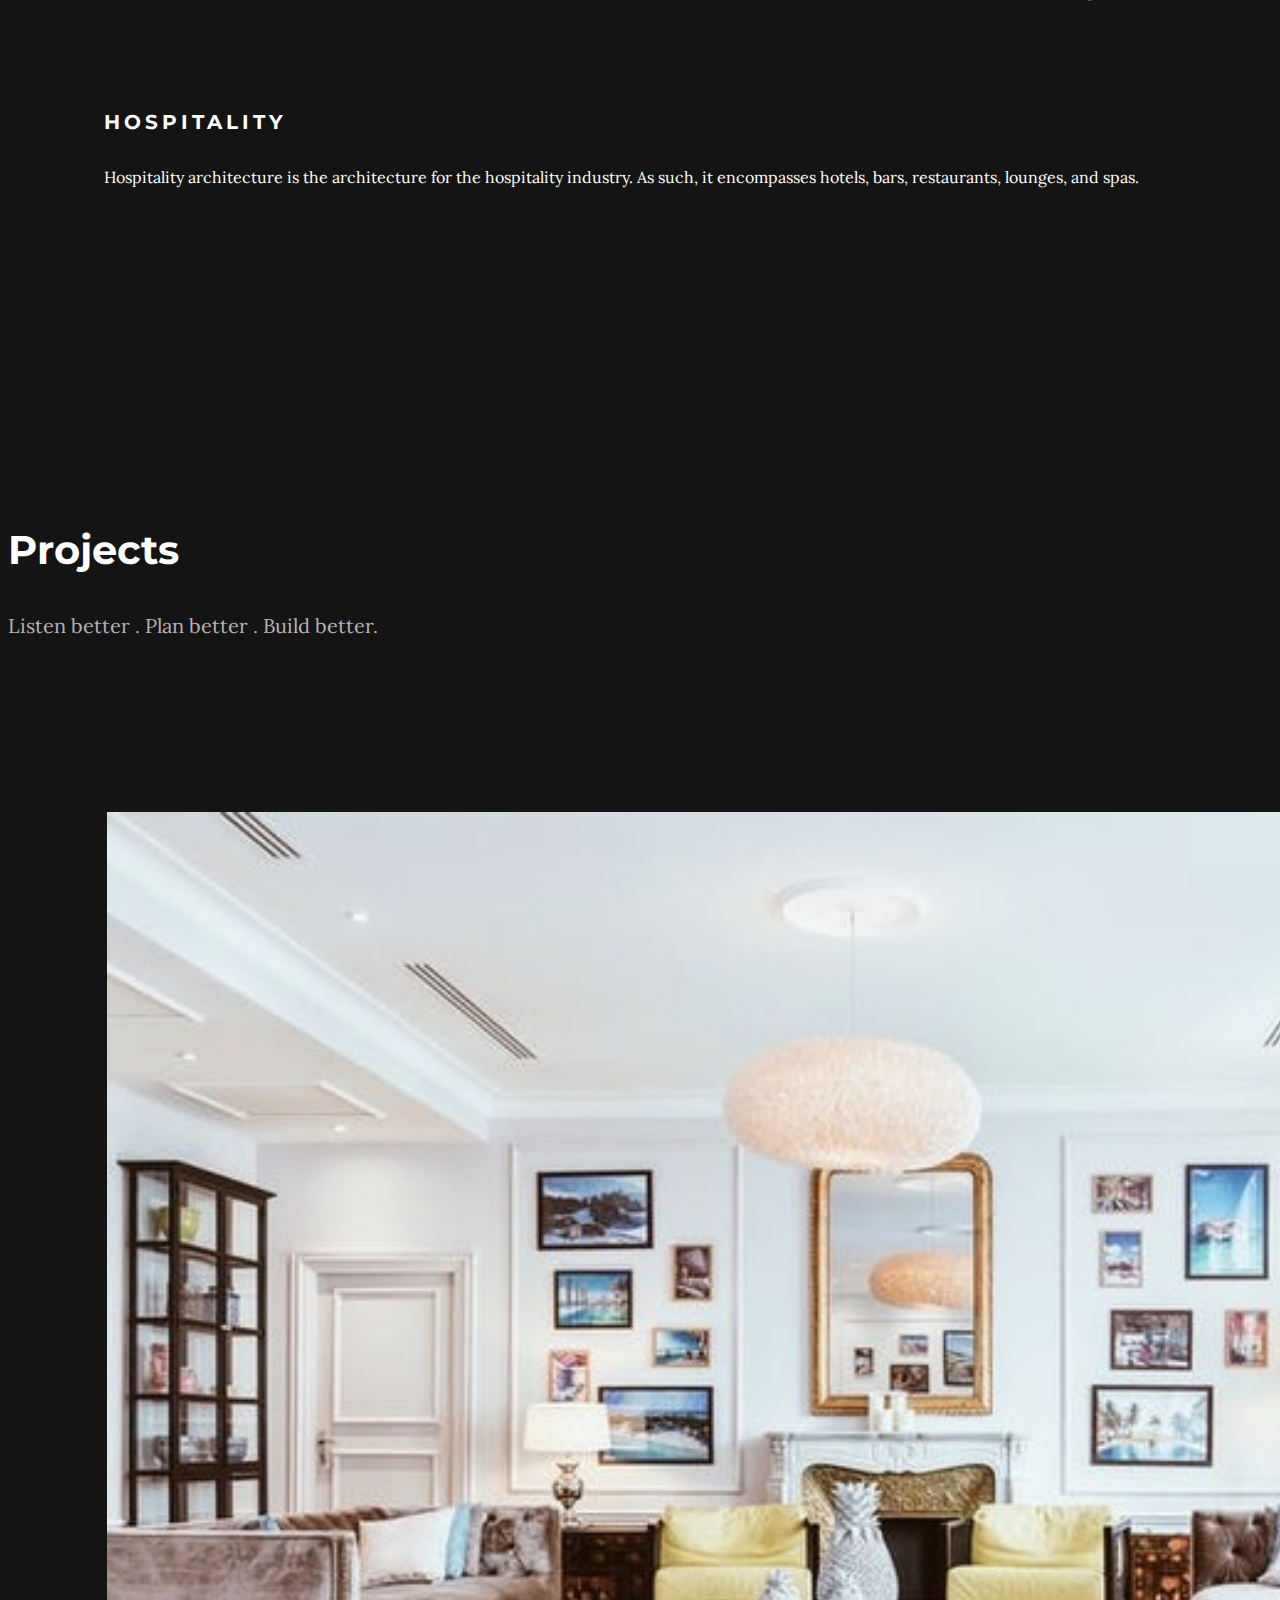
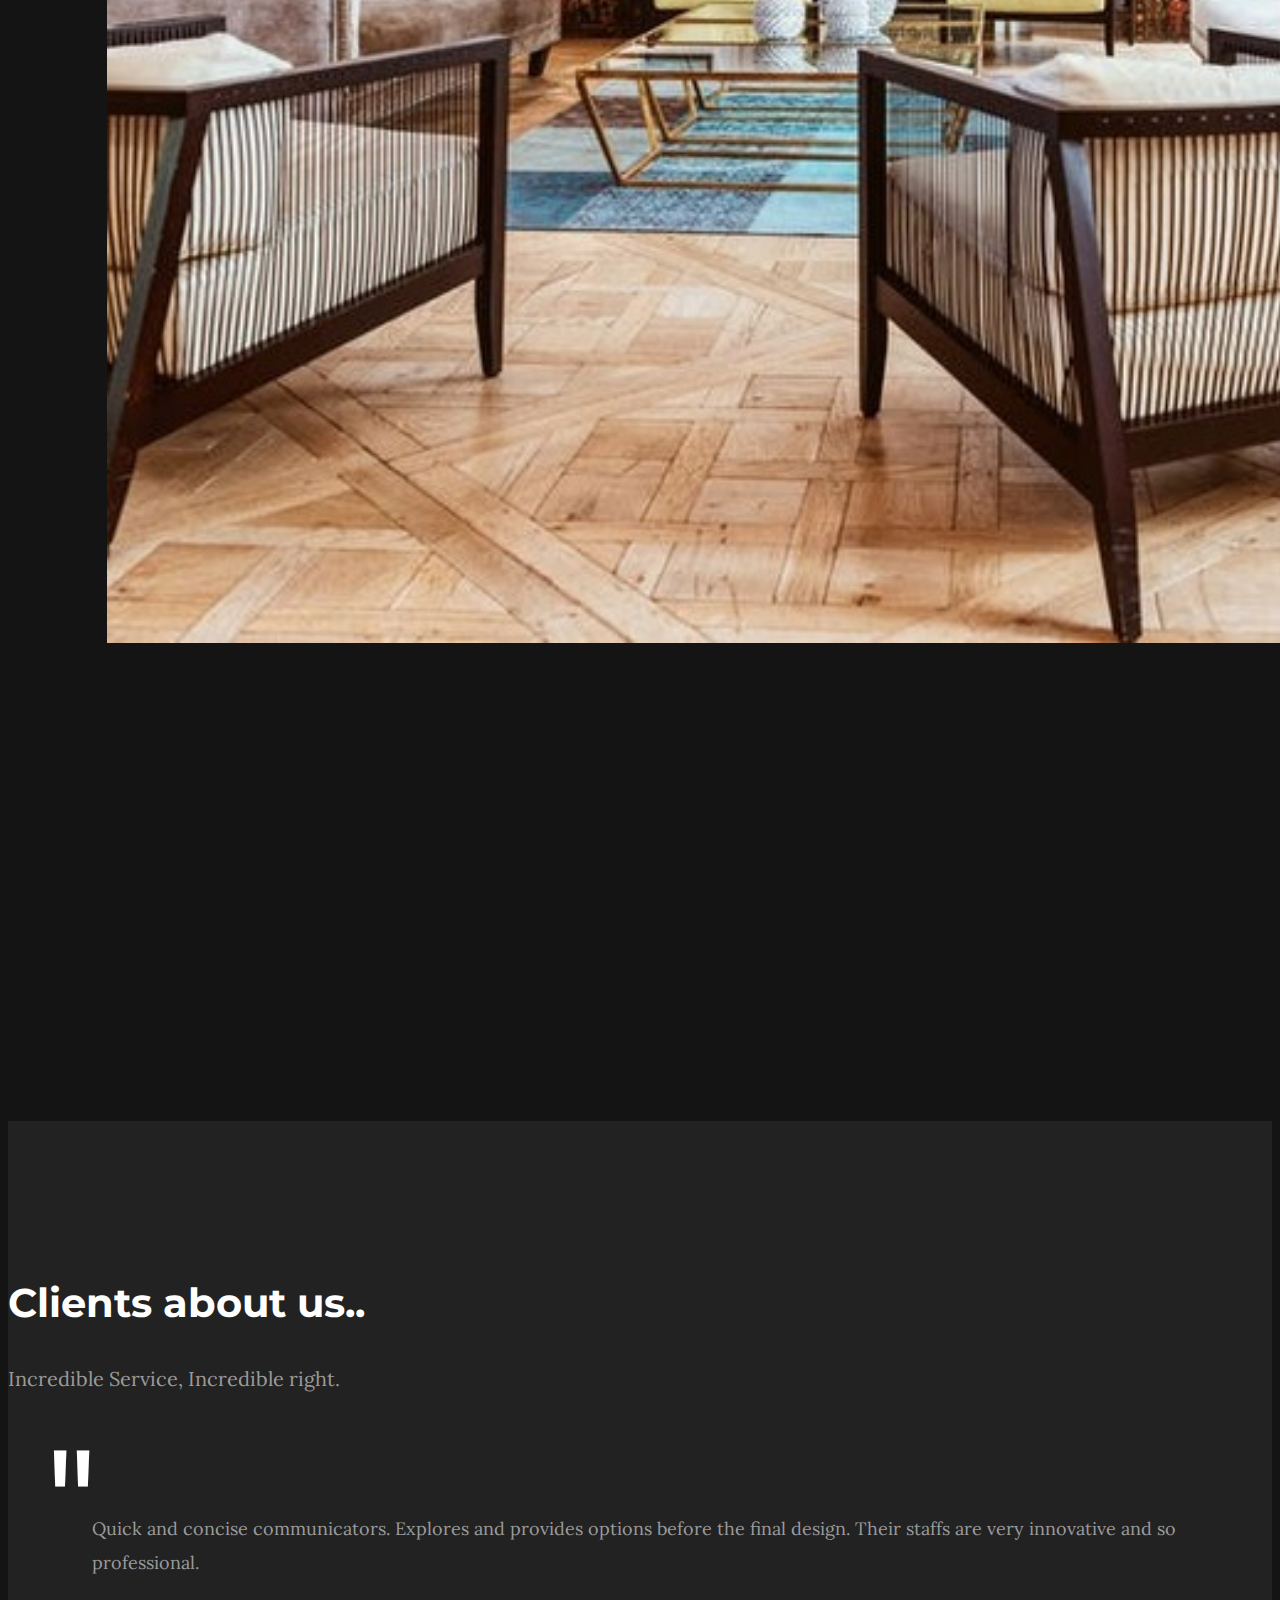
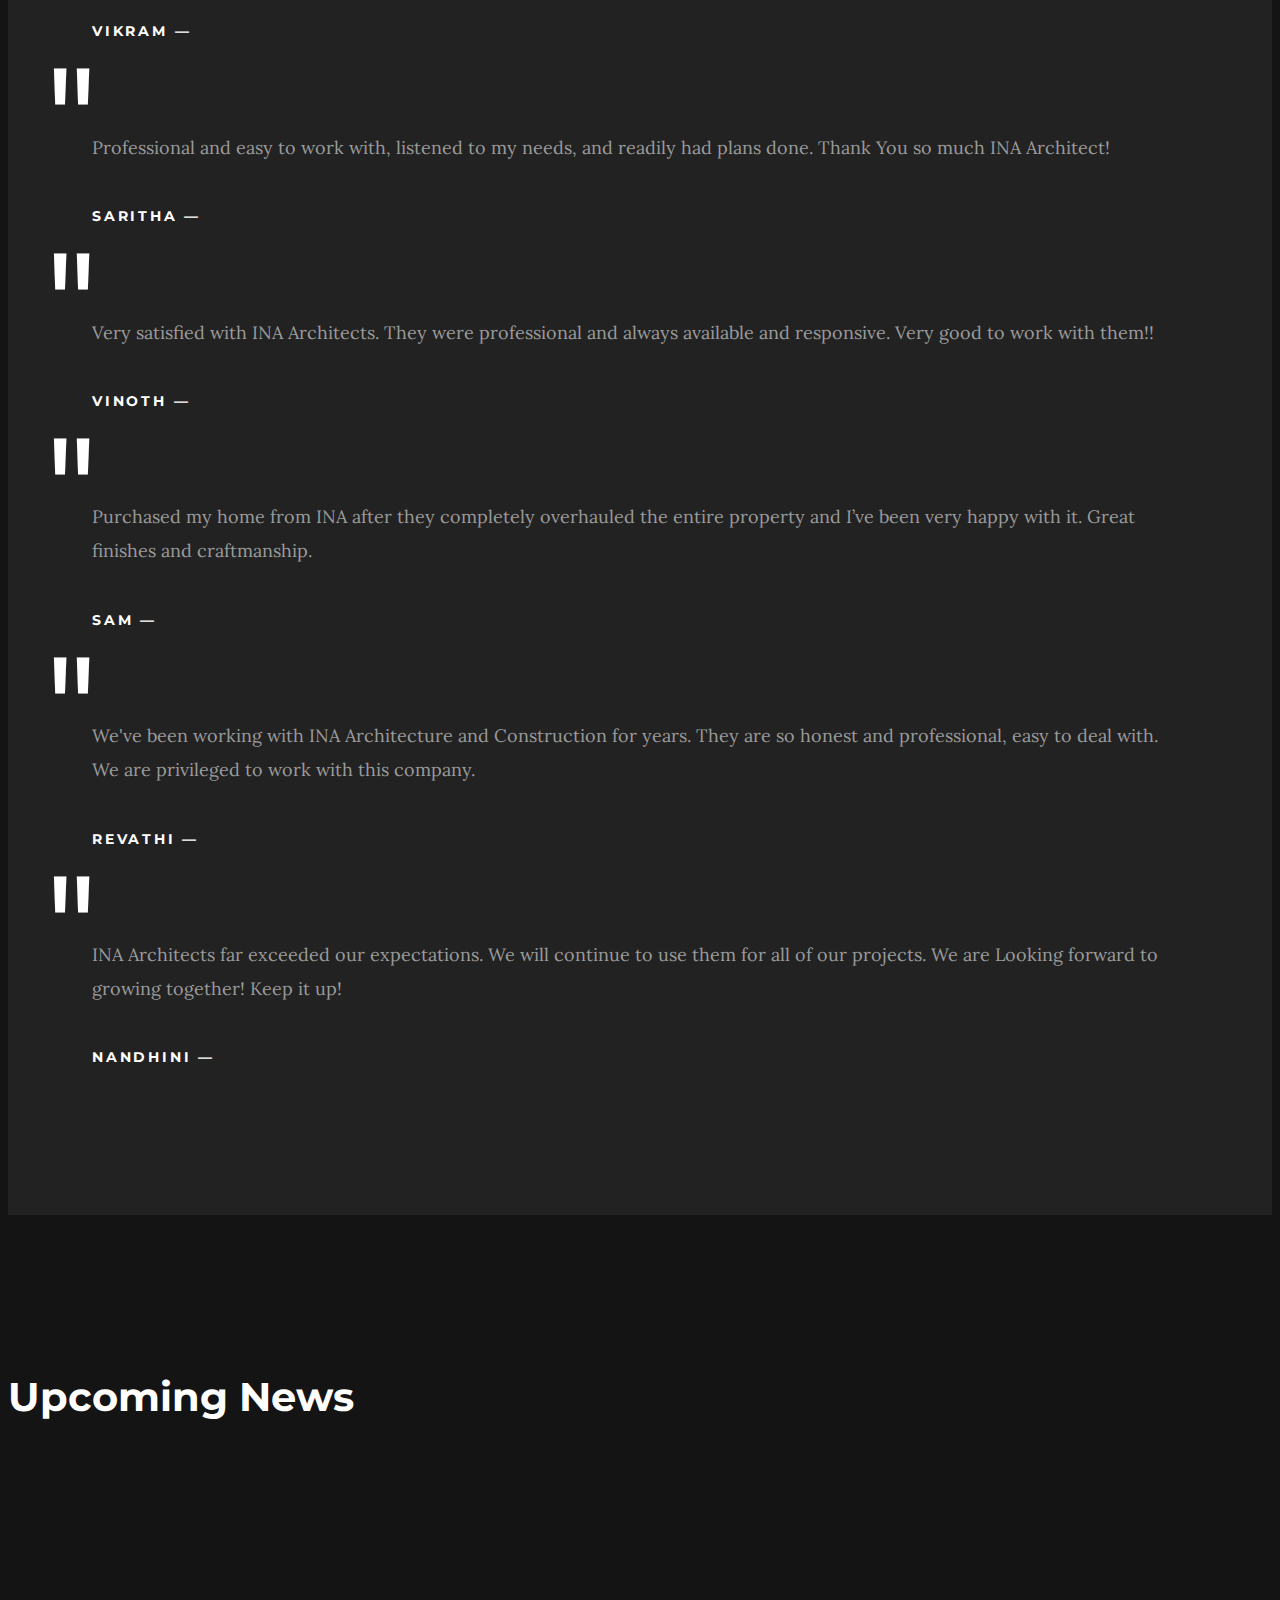
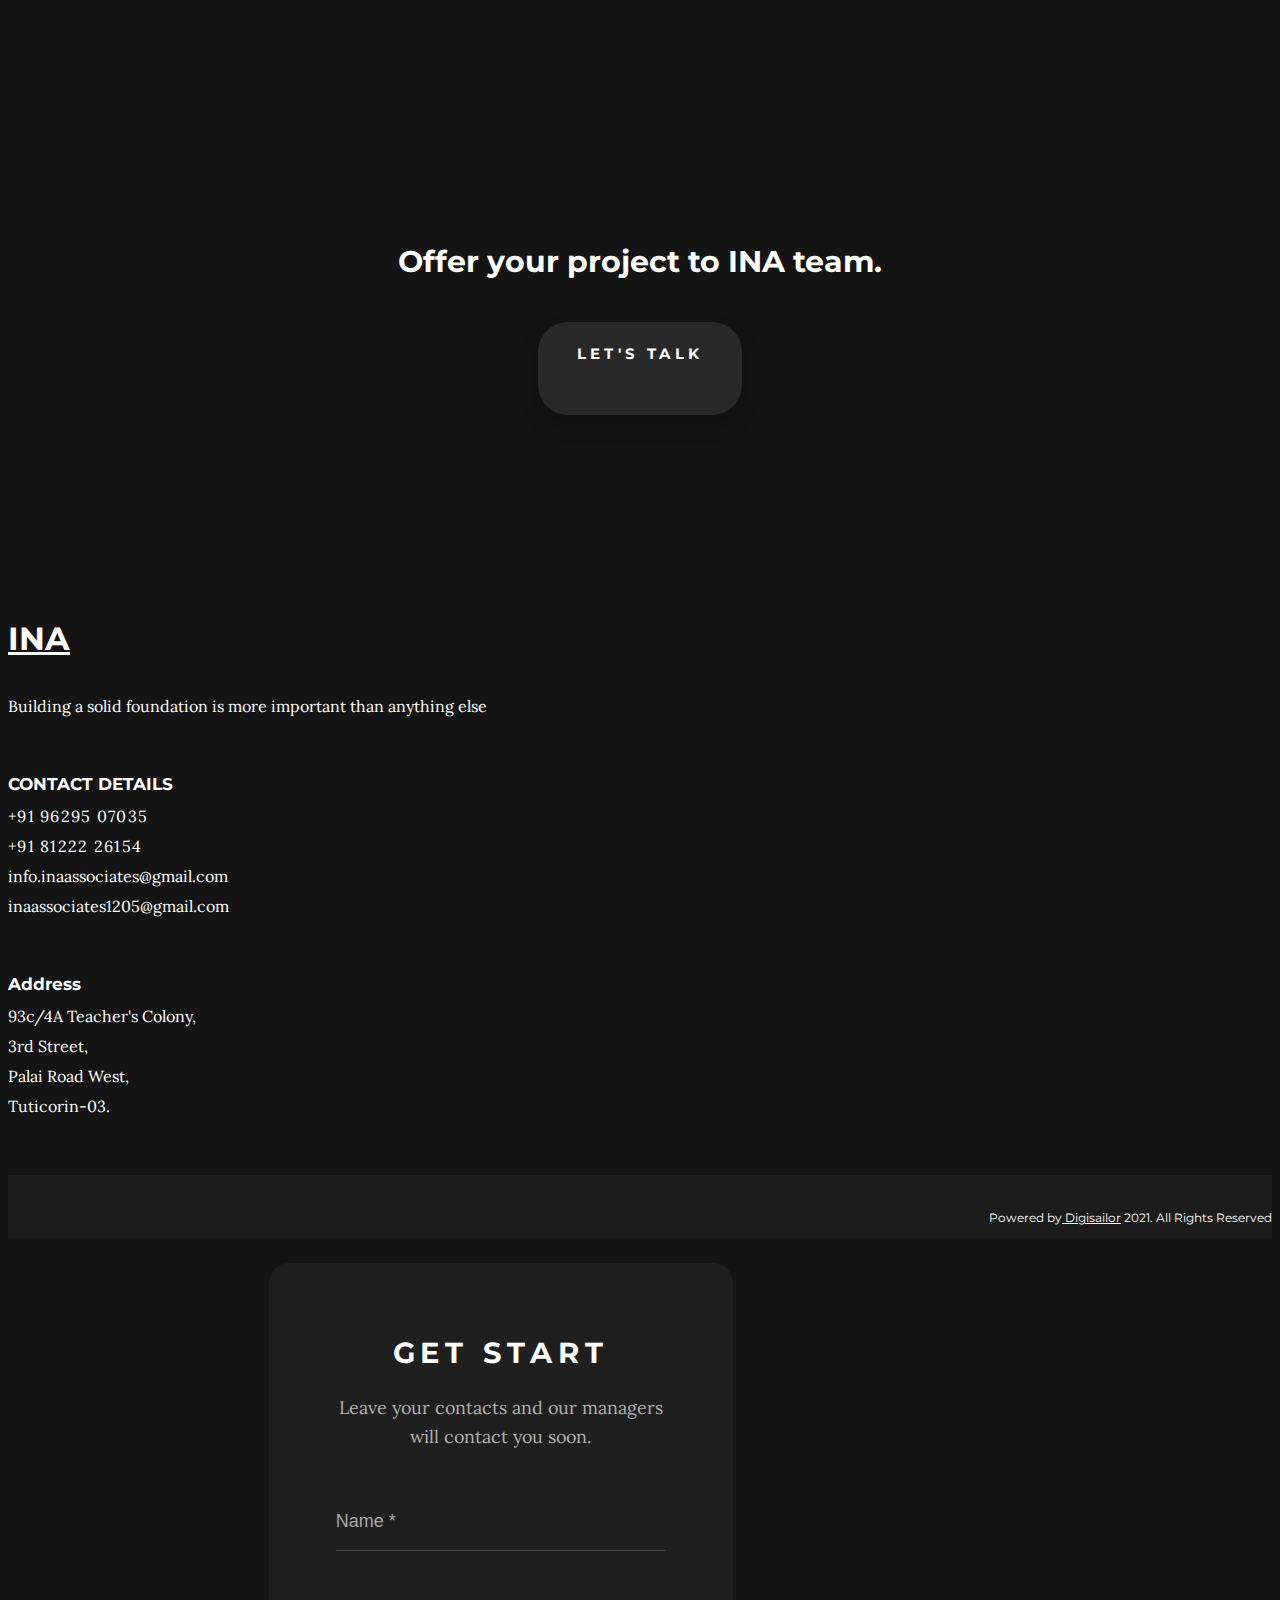
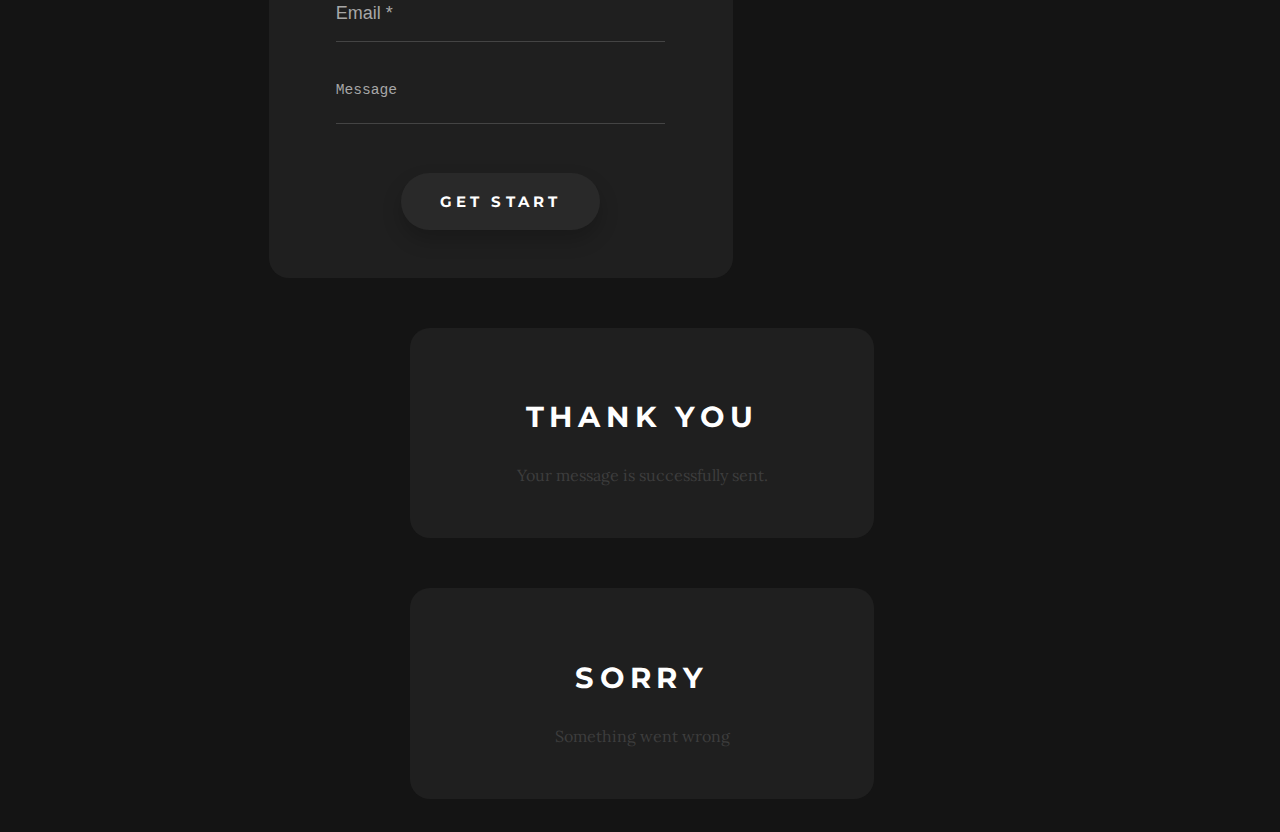
==== commit 73407fa3: "images" ====
--- a/public/index.html
+++ b/public/index.html
@@ -361,7 +361,7 @@
       </section>
     </div>
 
-    <!-- Projects -->-
+    <!-- Projects -->
 
     <section id="projects" class="team section pb-0 ">
       <div class="container">
--- a/public/assets/css/style.css
+++ b/public/assets/css/style.css
@@ -85,7 +85,7 @@
  
 }
  .bgimg {
-  background: url(../img/icon/imag.jpg);
+  background: url(../img/icon/img.jpg);
 	height:max-content;
 	background-attachment:fixed;
 	background-position:center;
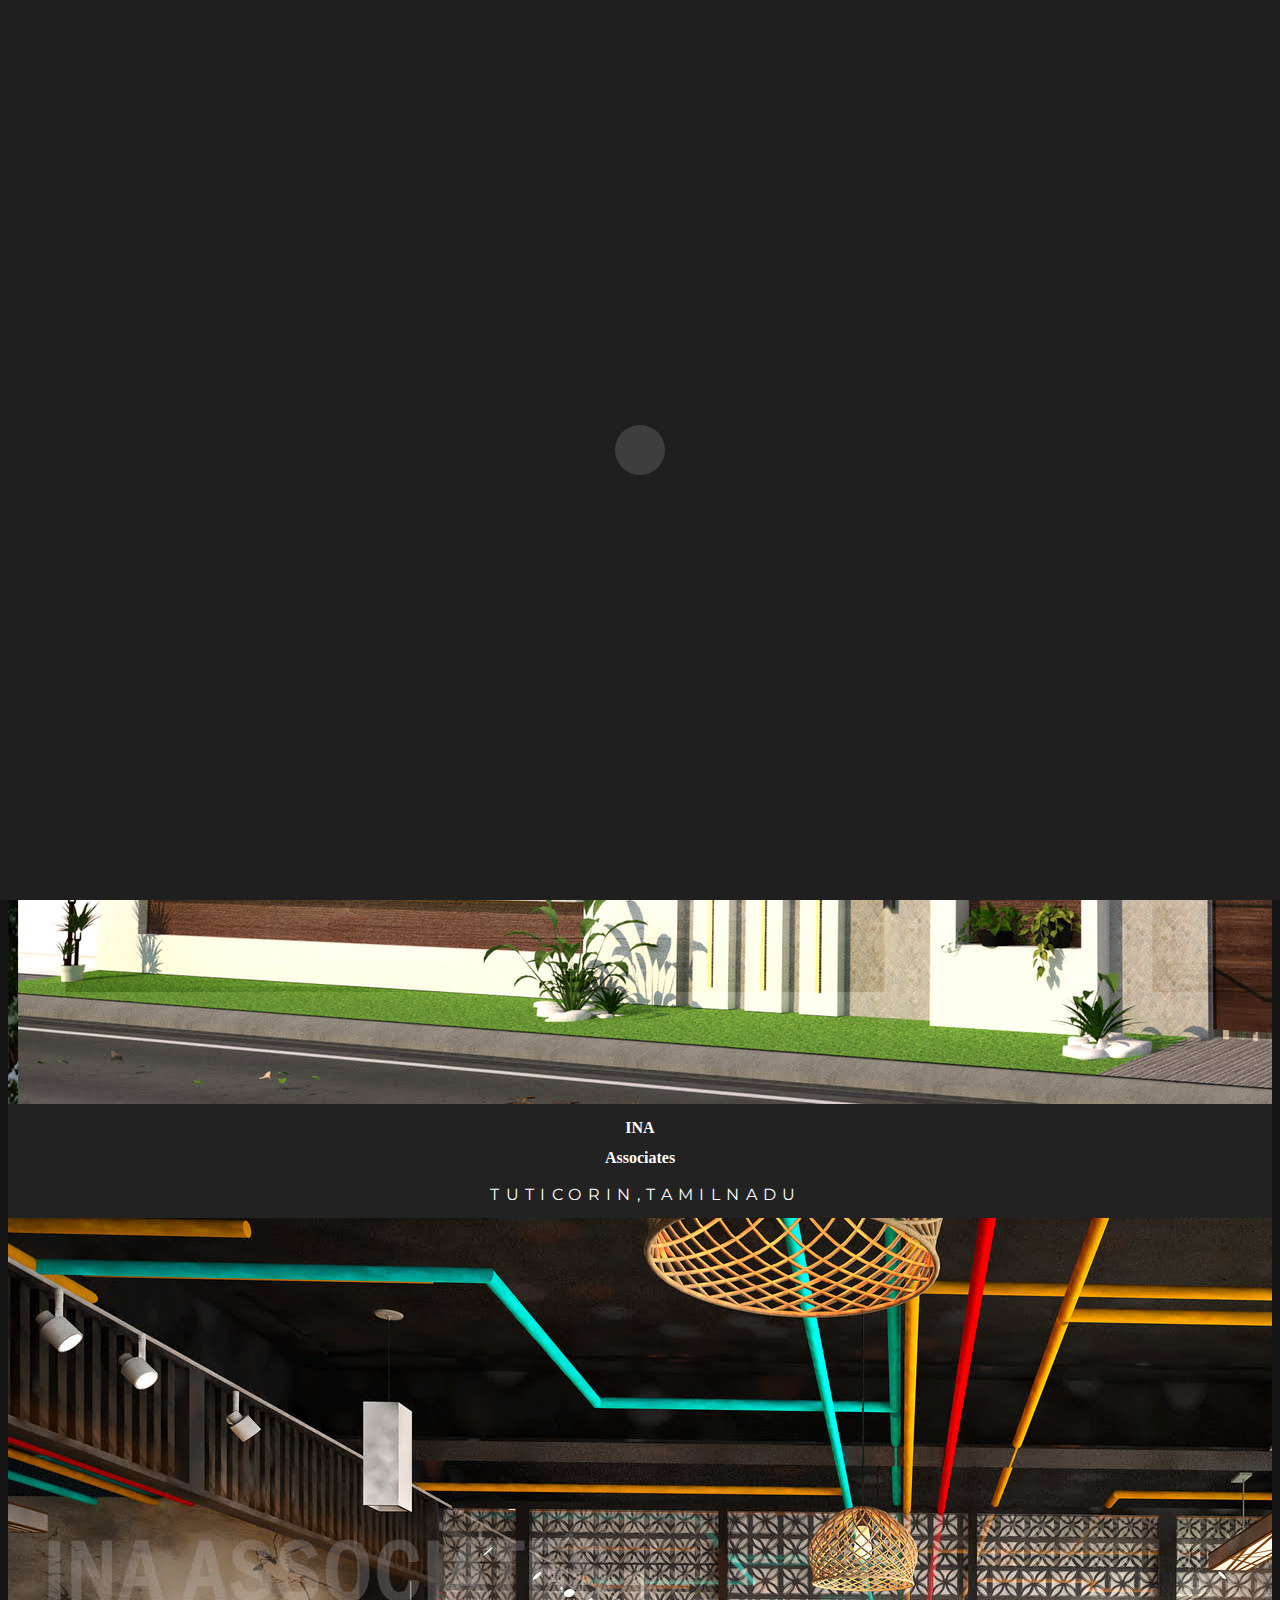
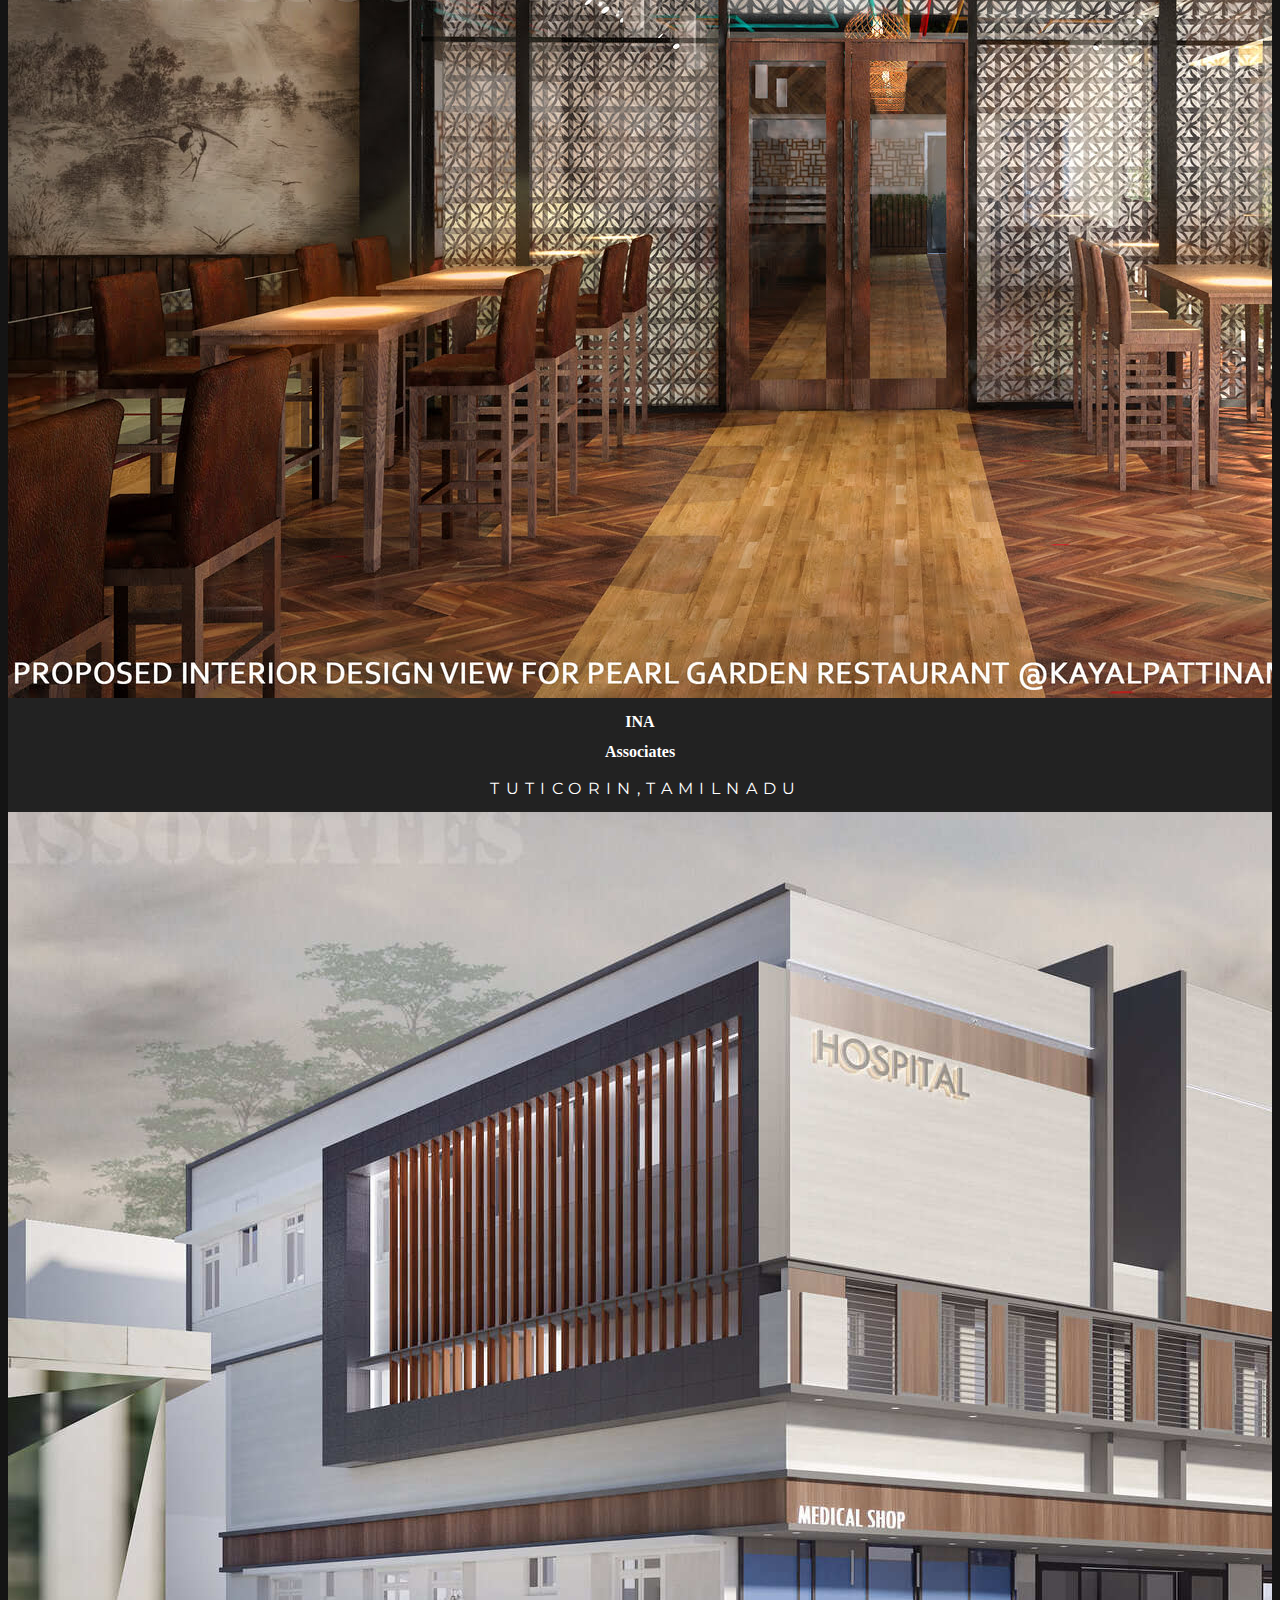
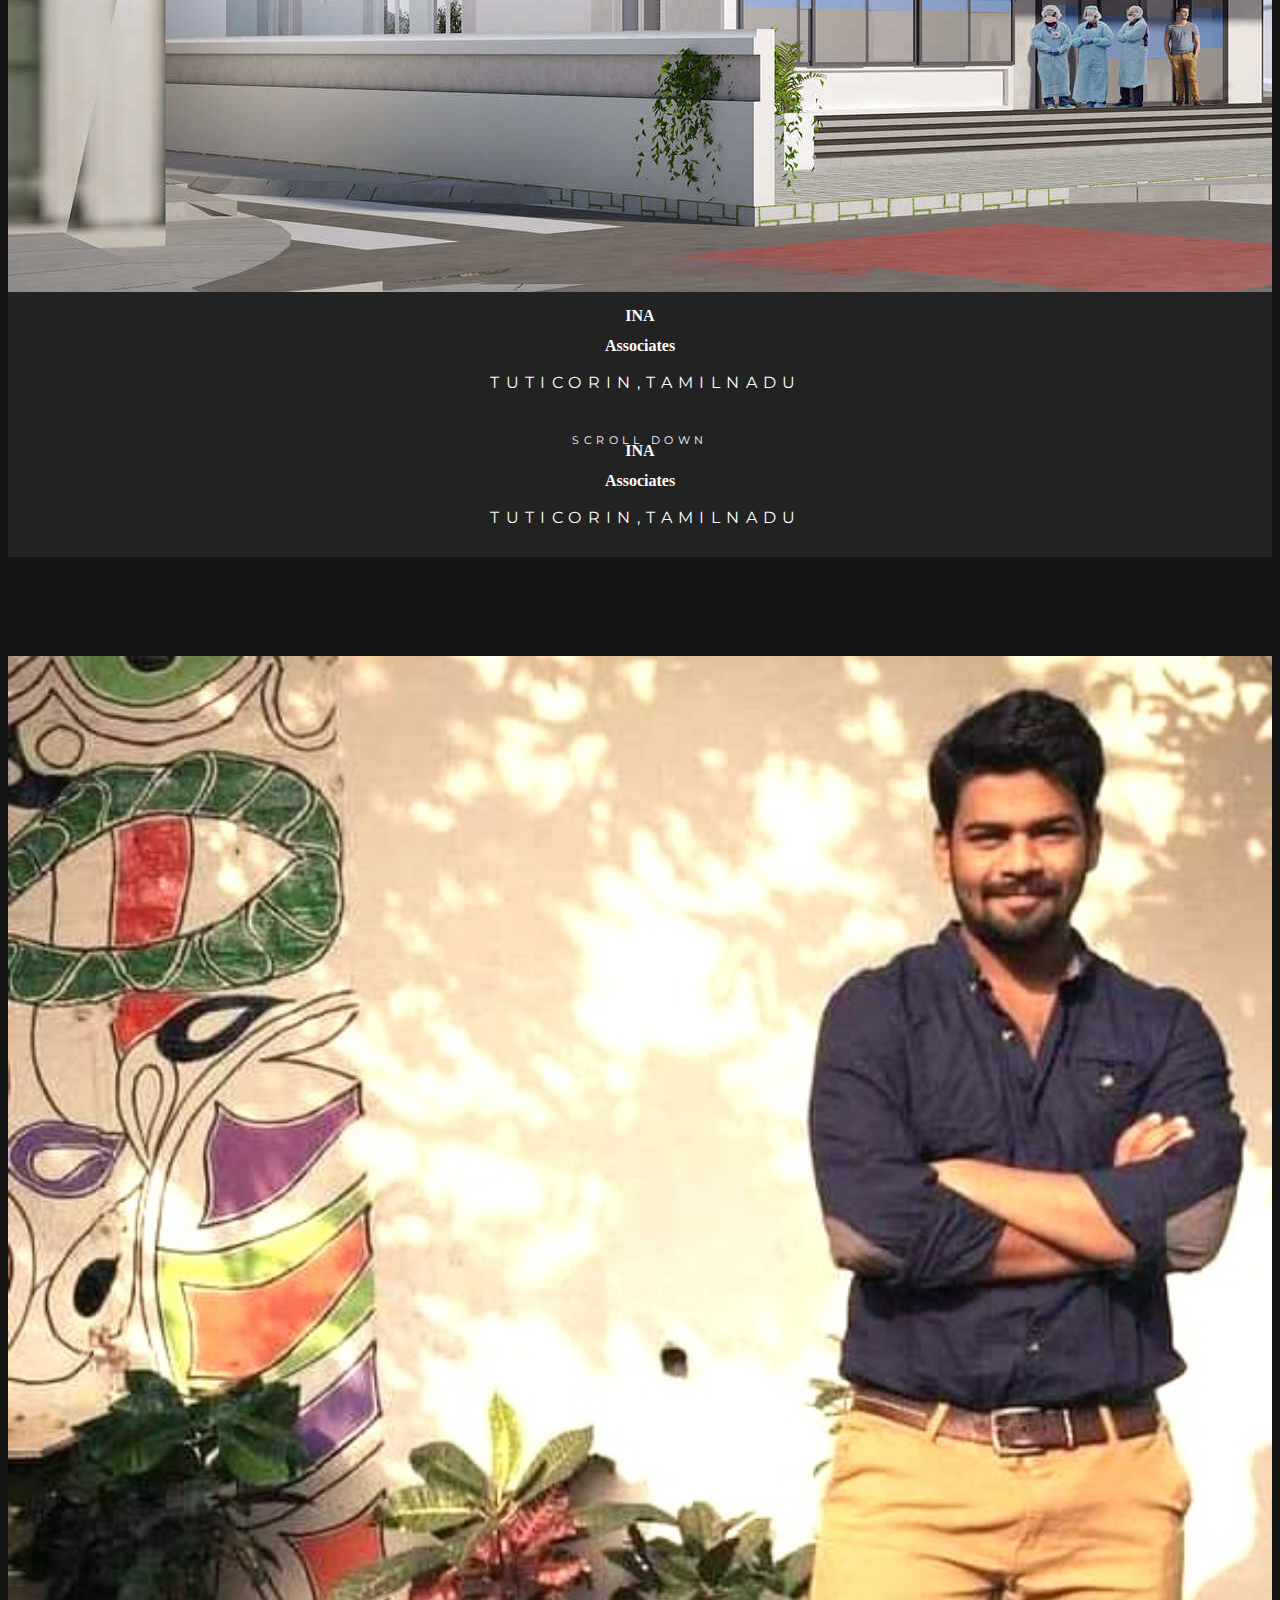
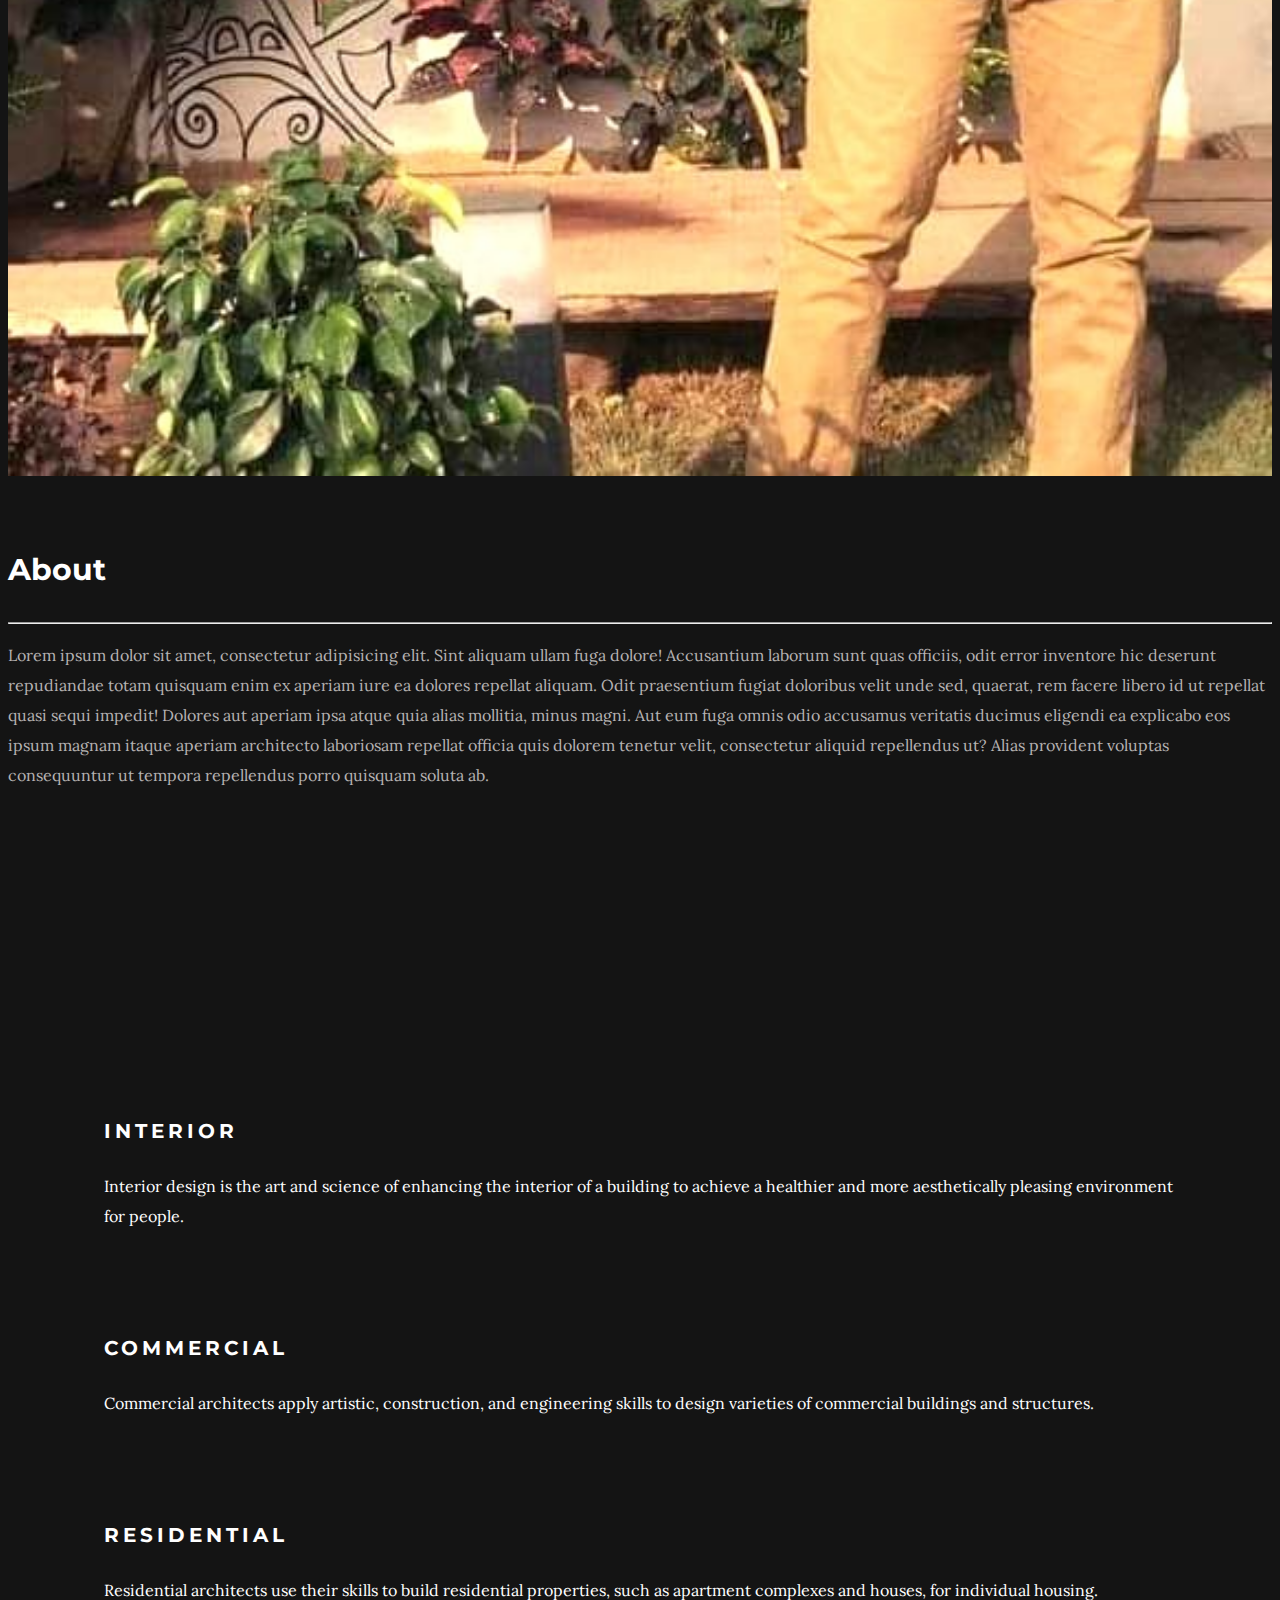
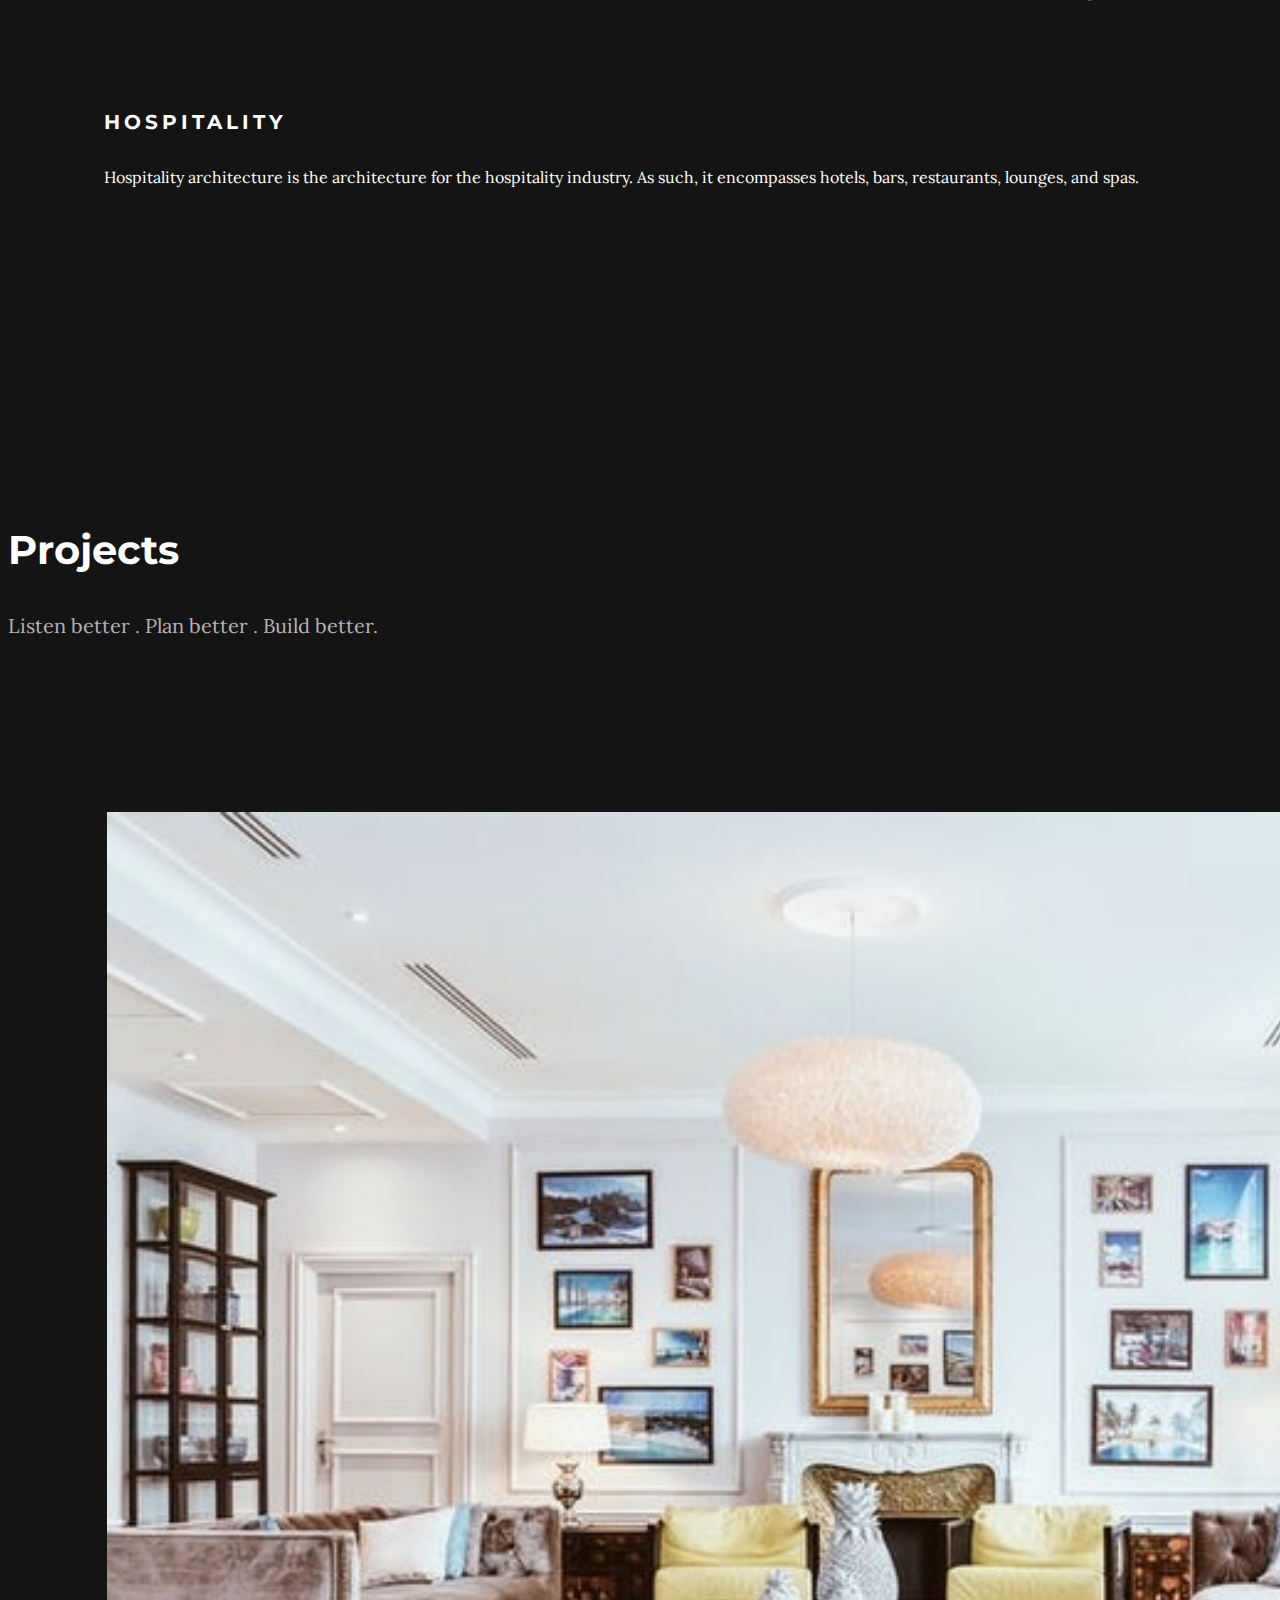
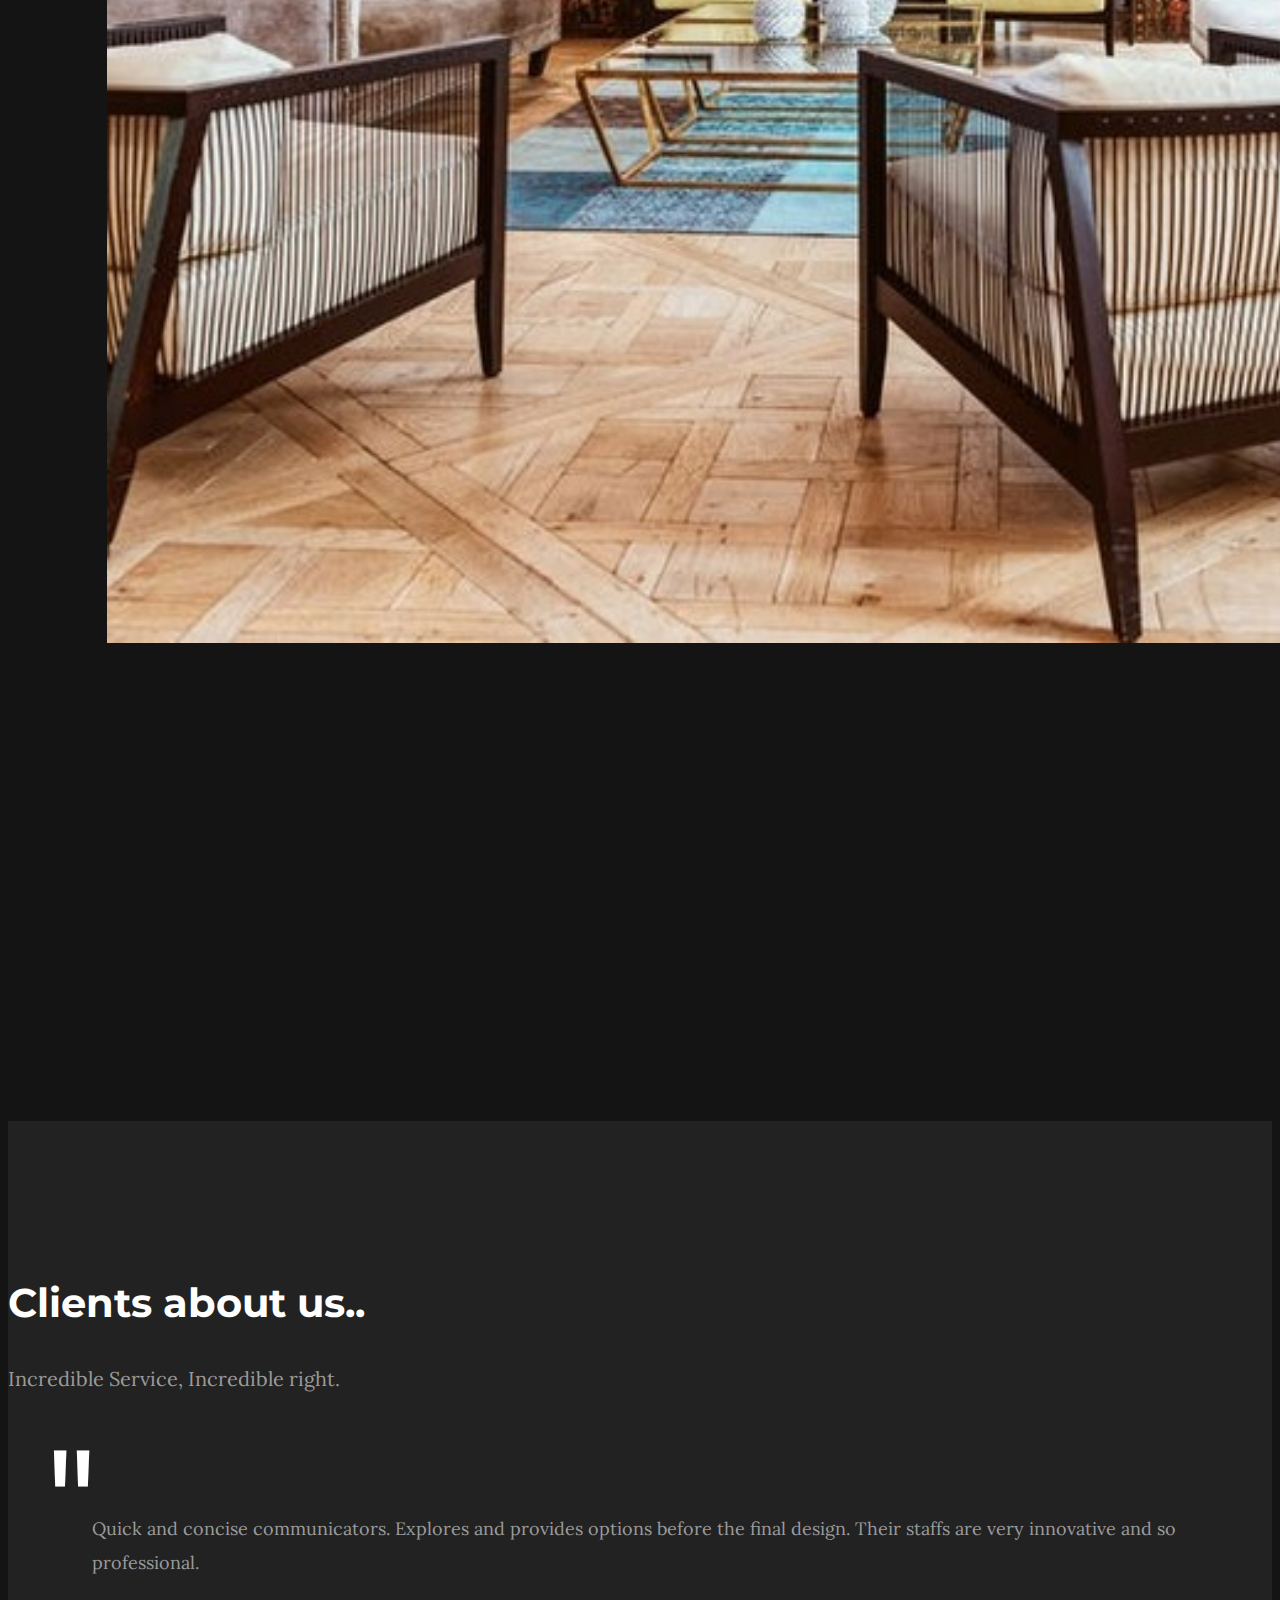
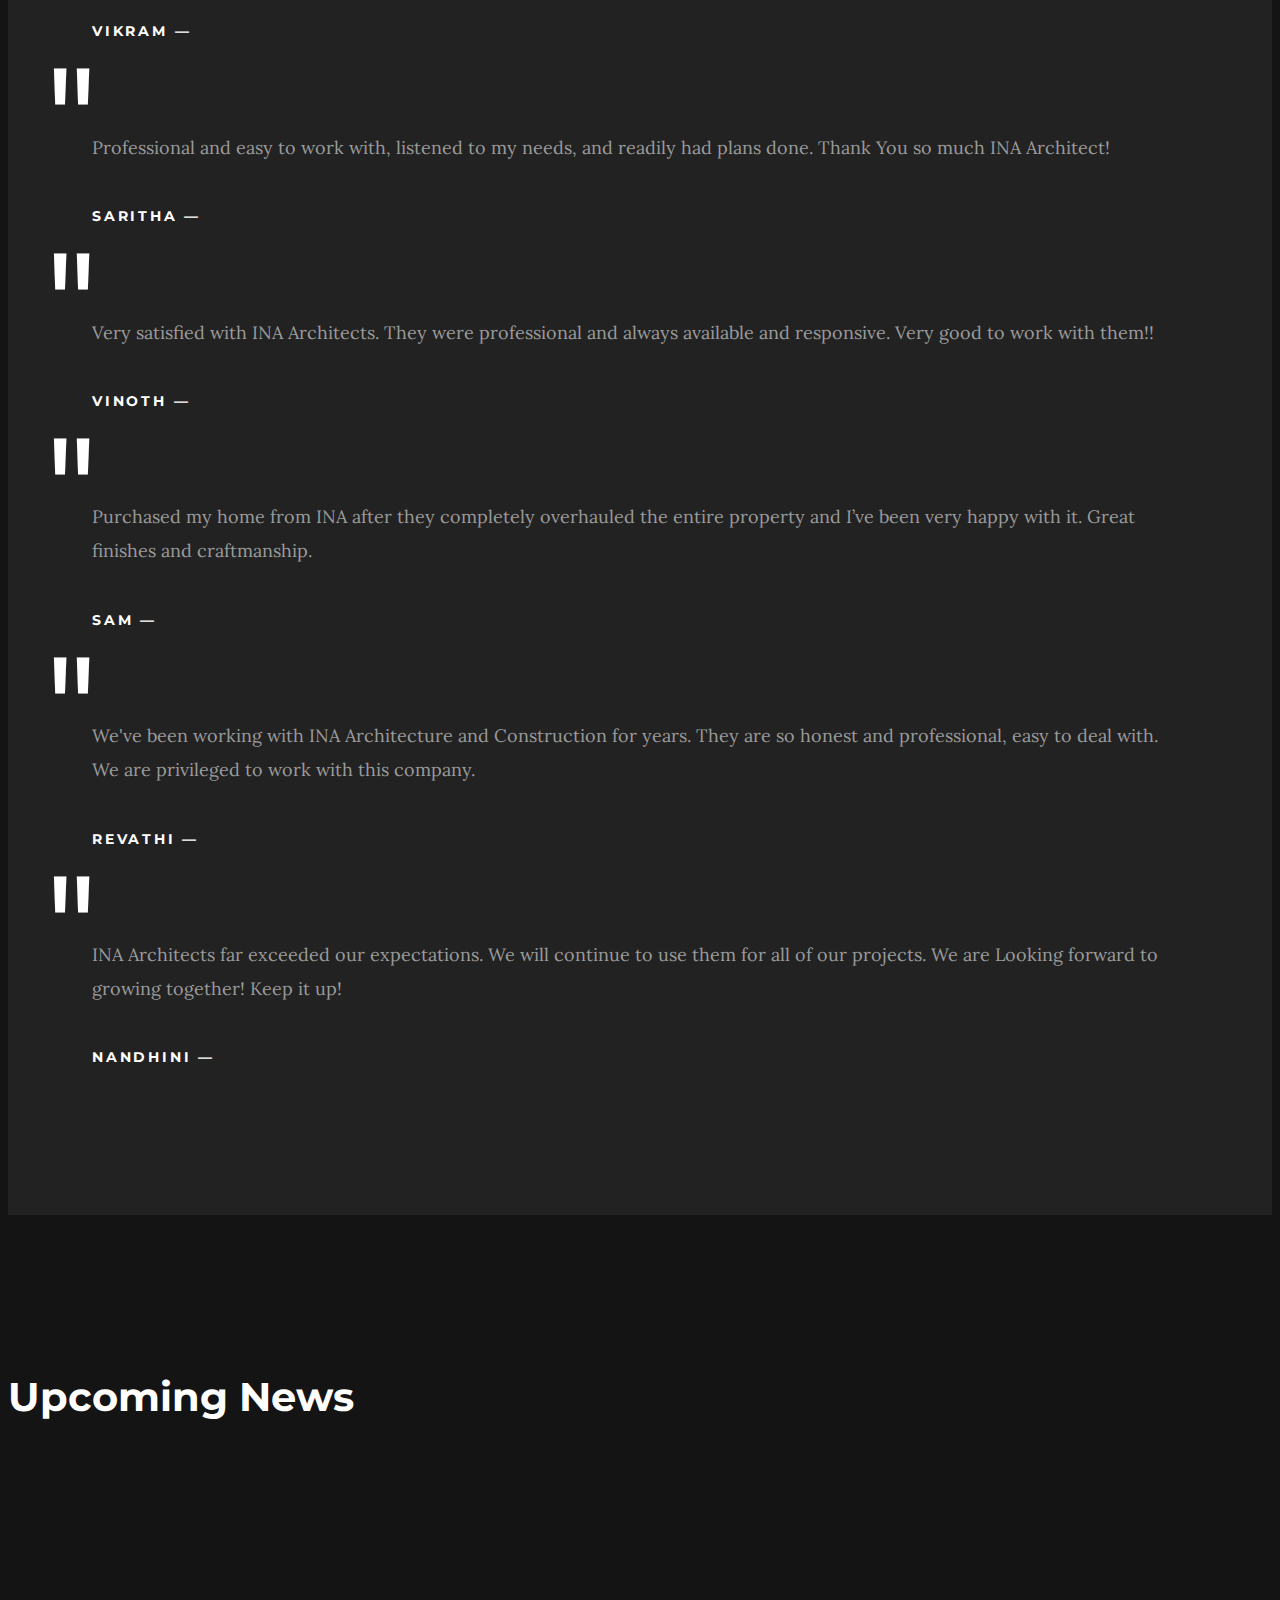
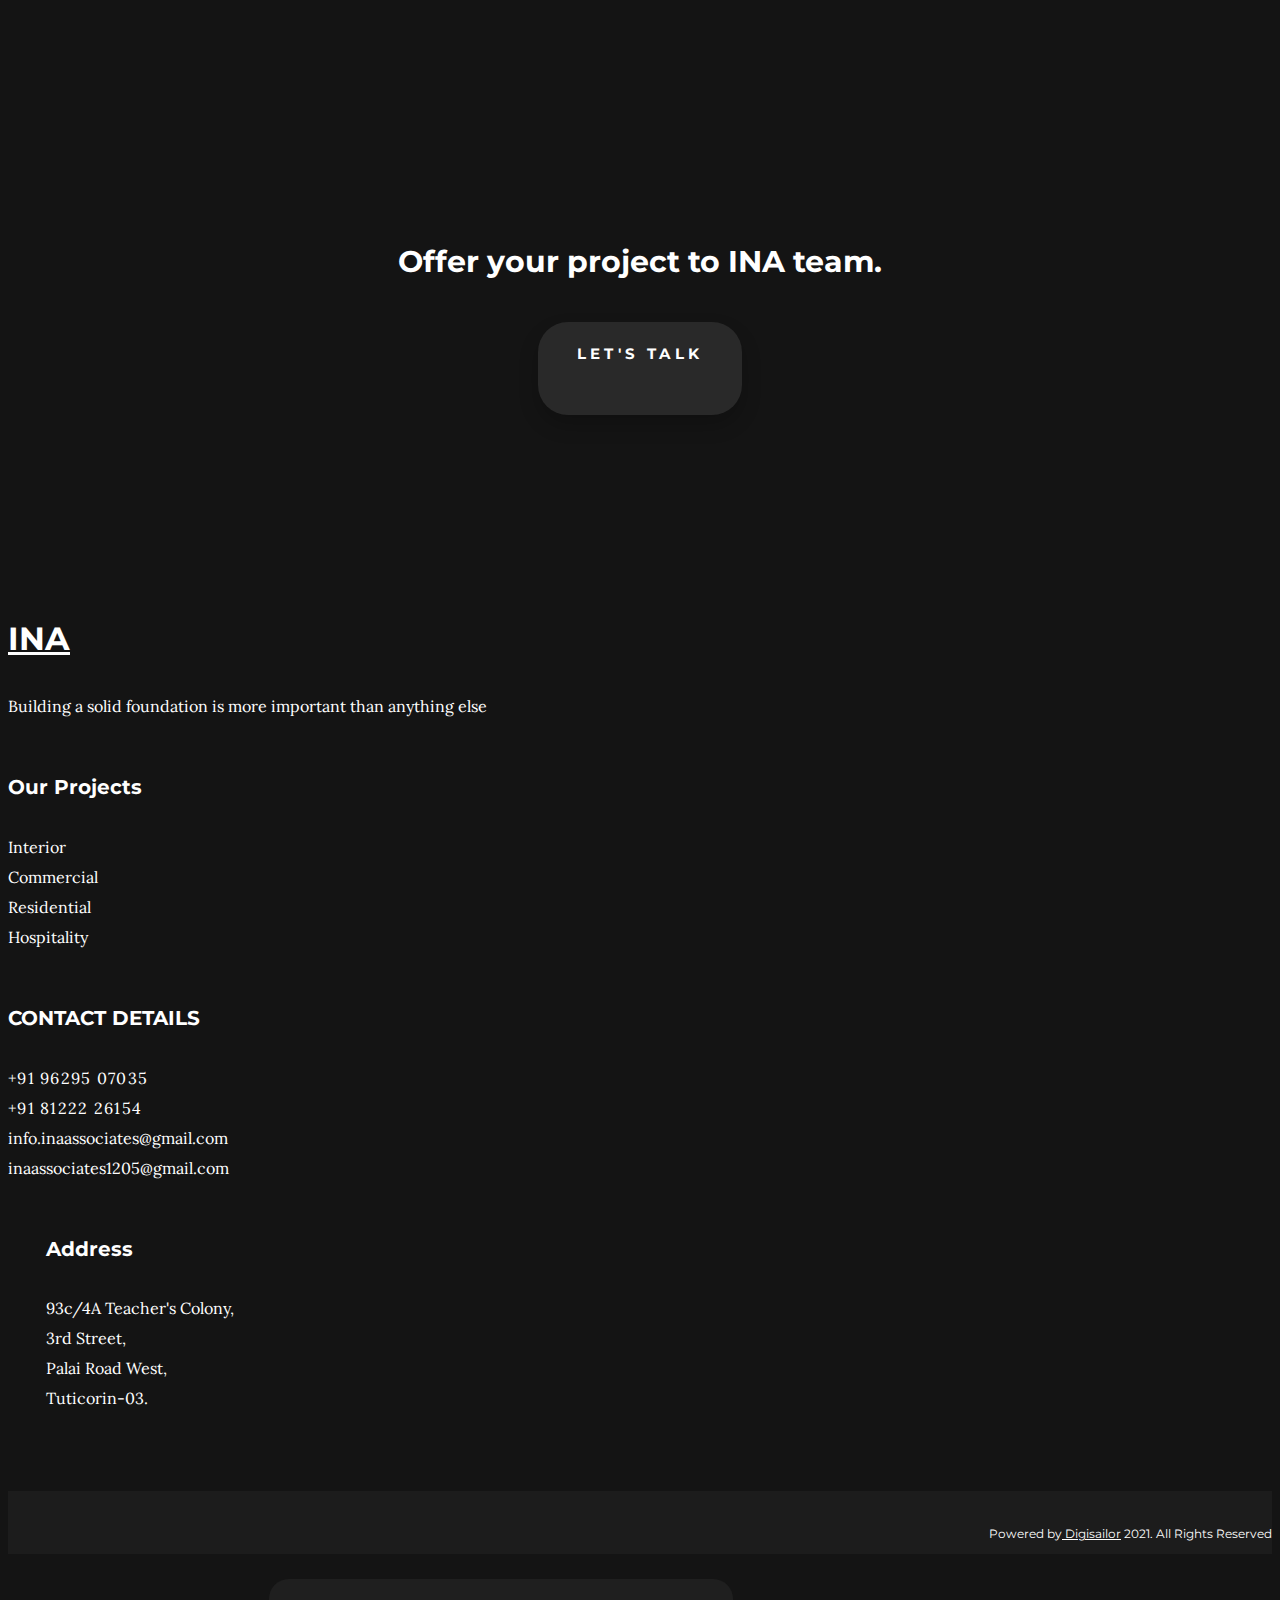
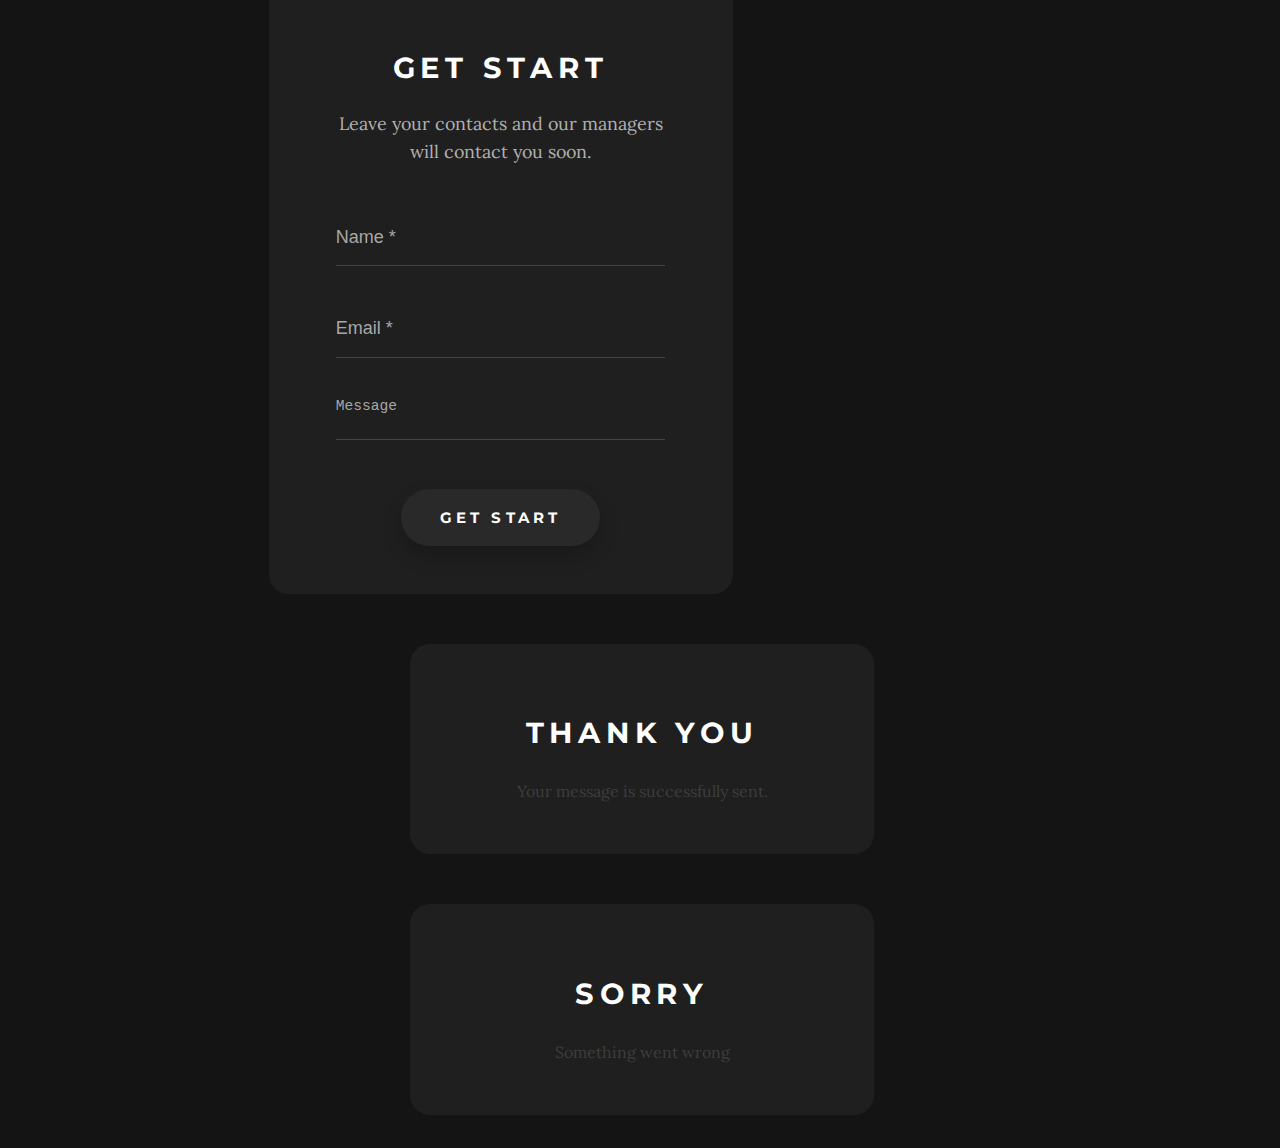
==== commit cf82a812: "changes" ====
--- a/public/index.html
+++ b/public/index.html
@@ -589,19 +589,28 @@
     <footer id="footer" class="footer">
       <div class="container">
         <div class="row-base row">
-          <div class="brand-info col-base col-sm-6 col-md-4">
+          <div class="brand-info col-base col-sm-6 col-md-6 col-lg-4">
             <a href="#top" class="brand js-target-scroll">INA</a>
             <p>Building a solid foundation is more important than anything else</p>
           </div>
 
-          <div class="col-base col-sm-6 col-md-4 col-md-offset-1">
+          <div class="col-base col-sm-6 col-md-6 col-lg-2" >
+            <div class="head">Our Projects</div>
+            <div><a href="Interiordesign.html" style="text-decoration: none;">Interior</a></div>
+            <div><a href="commercial.html" style="text-decoration: none;">Commercial</a></div>
+            <div><a href="Residence.html" style="text-decoration: none;">Residential</a></div>
+            <div><a href="Hospitality.html" style="text-decoration: none;">Hospitality</a></div>
+            
+            
+          </div>
+          <div class="col-base col-sm-6 col-md-6 col-lg-3">
             <div class="head">CONTACT DETAILS</div>
             <div class="phone"><i class="fa fa-phone"></i> +91 96295 07035</div>
             <div class="phone"><i class="fa fa-phone"></i> +91 81222 26154</div>
             <div class="email"><i class="fa fa-envelope"></i> info.inaassociates@gmail.com</div>
             <div class="email"><i class="fa fa-envelope"></i> inaassociates1205@gmail.com </div>
           </div>
-          <div class="col-subscribe col-base col-sm-6 col-md-3">
+          <div class="col-subscribe col-base col-sm-6 col-md-6 col-lg-3" style="padding-left:3%;">
             <div class="head">Address</div>
             <div class="address">93c/4A Teacher's Colony,<br>3rd Street,<br>Palai Road West,<br>Tuticorin-03. </div>
             <!-- <div>3rd Street,</div>
--- a/public/assets/css/style.css
+++ b/public/assets/css/style.css
@@ -1946,9 +1946,10 @@
 }
 
 .head{
-  font-size: 17px;
+  font-size: 20px;
   font-family: 'Montserrat', sans-serif;
   font-weight: bold;
+  margin-bottom: 2%;
 }
 
 .nav-bottom{
@@ -2006,7 +2007,7 @@
   font-family: 'Montserrat', sans-serif;
   color:#fff;
   font-weight: 400;
-  margin-top:4.5em;
+  margin-top:6.5em;
   padding: 1.7em 0;
   background-color: #1c1c1c;
   font-size:0.75em;
@@ -2287,4 +2288,22 @@
   color: #fff;
   top: 5px;
 }
-
+/* single project details */
+.single-price {
+  background: #141414;
+  box-shadow: 0px 4px 25px rgb(36 35 35 / 9%);
+  border-radius: 20px;
+  position: relative;
+  transition: .6s;
+}
+.price-qoute {
+  padding: 10px 0 5px 20px;
+}
+.price-details {
+  padding: 0 20px;
+}
+.price-details ul li {
+  line-height: 40px;
+  color: #5c5e71;
+  font-size: 17px;
+}
